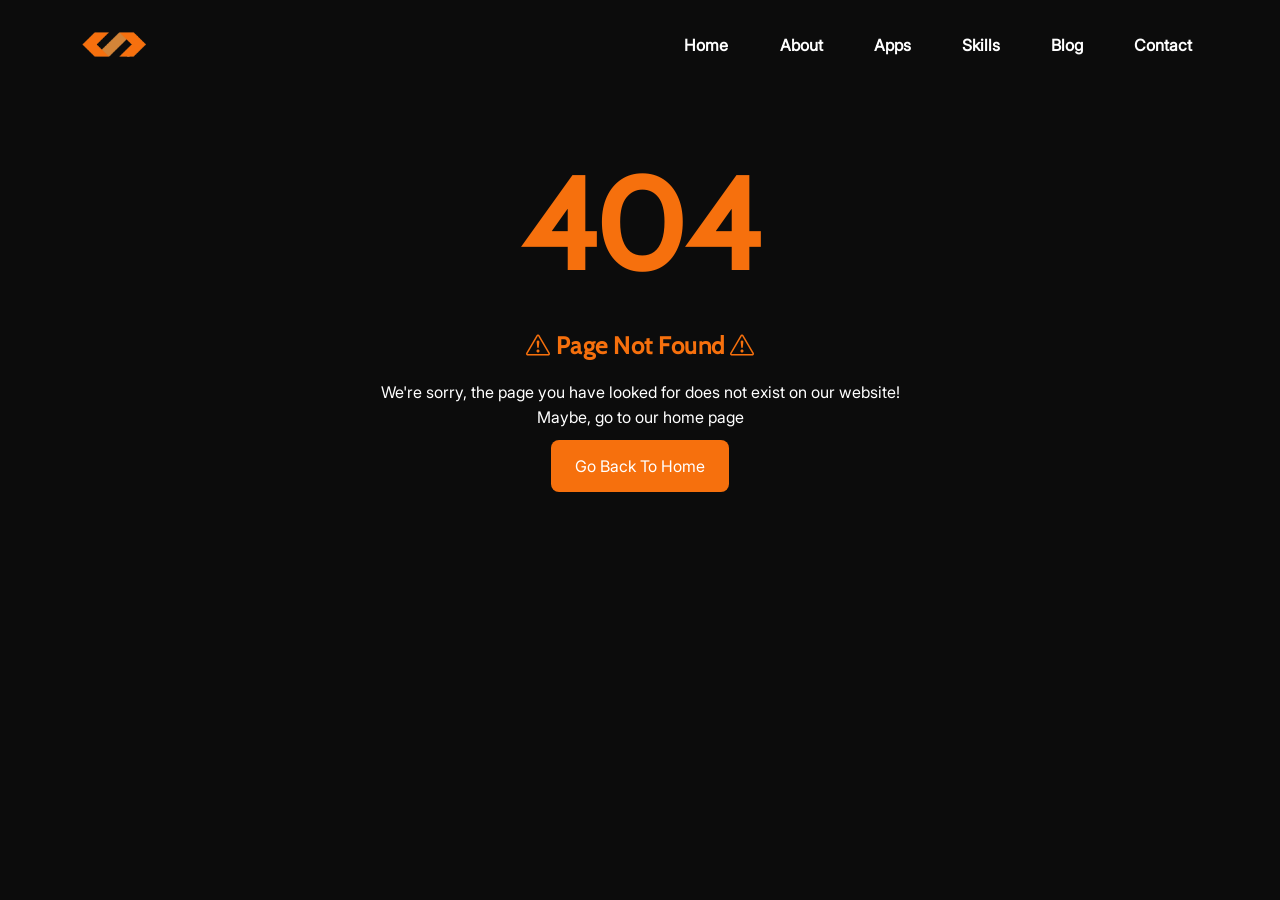
==== index.html @ f249509a "deploy: ed178d39379e1ae317c913bc2fb0a896e4c68f86" ====
<!doctype html>
<html lang="en" dir="ltr">
  <head>
    <meta charset="UTF-8">
    <meta name="keywords" content="Abdul Muhaimin Salay Kanton Portfolio Website, Salay Abdul Muhaimin Kanton, Kanton, Salay, Abdul Muhaimin" />
    <meta name="description" content="Explore Salay Abdul Muhaimin Kanton's creative journey through the portfolio showcasing innovative projects." />
    <meta name="viewport" content="width=device-width, initial-scale=1.0" />
    <meta name="author" content="Salay Abdul Muhaimin Kanton">

    <meta http-equiv="Cross-Origin-Opener-Policy" content="same-origin" /> 
    <meta http-equiv="Cross-Origin-Embedder-Policy" content="require-corp" />

    <meta property="og:title" content="Salay Muhaimin Abdul Kanton | Portfolio" />
    <meta property="og:description" content="Explore Salay Abdul Muhaimin Kanton's creative journey through the portfolio showcasing innovative projects." />
    <meta property="og:image" content="https://muhaiminsalay.netlify.app/logocard.png" />
    <meta property="og:url" content="https://muhaiminsalay.netlify.app/" />
    <meta property="og:type" content="website" />

    <meta name="twitter:card" content="https://muhaiminsalay.netlify.app/logocard.png">
    <meta name="twitter:title" content="Salay Muhaimin Abdul Kanton | Portfolio">
    <meta name="twitter:description" content="Explore Salay Abdul Muhaimin Kanton's creative journey through the portfolio showcasing innovative projects.">
    <meta name="twitter:image" content="https://muhaiminsalay.netlify.app/logocard.png">

    <link rel="shortcut icon" type="image/webp" href="/logo.webp" />
    <title>Salay Muhaimin Abdul Kanton | Portfolio</title>
    <script type="module" crossorigin src="/assets/index-b070e12e.js"></script>
    <link rel="stylesheet" href="/assets/index-638eb48c.css">
  </head>
  <body>
    <div id="root"></div>
    <noscript>You need to enable JavaScript to run this app.</noscript>
    
  </body>
</html>
---- assets/index-638eb48c.css ----
@charset "UTF-8";/*!
* Bootstrap Icons v1.13.1 (https://icons.getbootstrap.com/)
* Copyright 2019-2024 The Bootstrap Authors
* Licensed under MIT (https://github.com/twbs/icons/blob/main/LICENSE)
*/@font-face{font-display:block;font-family:bootstrap-icons;src:url(/assets/bootstrap-icons-6c757103.woff2?e34853135f9e39acf64315236852cd5a) format("woff2"),url(/assets/bootstrap-icons-f55513b7.woff?e34853135f9e39acf64315236852cd5a) format("woff")}.bi:before,[class*=" bi-"]:before,[class^=bi-]:before{display:inline-block;font-family:bootstrap-icons!important;font-style:normal;font-weight:400!important;font-variant:normal;text-transform:none;line-height:1;vertical-align:-.125em;-webkit-font-smoothing:antialiased;-moz-osx-font-smoothing:grayscale}.bi-123:before{content:""}.bi-alarm-fill:before{content:""}.bi-alarm:before{content:""}.bi-align-bottom:before{content:""}.bi-align-center:before{content:""}.bi-align-end:before{content:""}.bi-align-middle:before{content:""}.bi-align-start:before{content:""}.bi-align-top:before{content:""}.bi-alt:before{content:""}.bi-app-indicator:before{content:""}.bi-app:before{content:""}.bi-archive-fill:before{content:""}.bi-archive:before{content:""}.bi-arrow-90deg-down:before{content:""}.bi-arrow-90deg-left:before{content:""}.bi-arrow-90deg-right:before{content:""}.bi-arrow-90deg-up:before{content:""}.bi-arrow-bar-down:before{content:""}.bi-arrow-bar-left:before{content:""}.bi-arrow-bar-right:before{content:""}.bi-arrow-bar-up:before{content:""}.bi-arrow-clockwise:before{content:""}.bi-arrow-counterclockwise:before{content:""}.bi-arrow-down-circle-fill:before{content:""}.bi-arrow-down-circle:before{content:""}.bi-arrow-down-left-circle-fill:before{content:""}.bi-arrow-down-left-circle:before{content:""}.bi-arrow-down-left-square-fill:before{content:""}.bi-arrow-down-left-square:before{content:""}.bi-arrow-down-left:before{content:""}.bi-arrow-down-right-circle-fill:before{content:""}.bi-arrow-down-right-circle:before{content:""}.bi-arrow-down-right-square-fill:before{content:""}.bi-arrow-down-right-square:before{content:""}.bi-arrow-down-right:before{content:""}.bi-arrow-down-short:before{content:""}.bi-arrow-down-square-fill:before{content:""}.bi-arrow-down-square:before{content:""}.bi-arrow-down-up:before{content:""}.bi-arrow-down:before{content:""}.bi-arrow-left-circle-fill:before{content:""}.bi-arrow-left-circle:before{content:""}.bi-arrow-left-right:before{content:""}.bi-arrow-left-short:before{content:""}.bi-arrow-left-square-fill:before{content:""}.bi-arrow-left-square:before{content:""}.bi-arrow-left:before{content:""}.bi-arrow-repeat:before{content:""}.bi-arrow-return-left:before{content:""}.bi-arrow-return-right:before{content:""}.bi-arrow-right-circle-fill:before{content:""}.bi-arrow-right-circle:before{content:""}.bi-arrow-right-short:before{content:""}.bi-arrow-right-square-fill:before{content:""}.bi-arrow-right-square:before{content:""}.bi-arrow-right:before{content:""}.bi-arrow-up-circle-fill:before{content:""}.bi-arrow-up-circle:before{content:""}.bi-arrow-up-left-circle-fill:before{content:""}.bi-arrow-up-left-circle:before{content:""}.bi-arrow-up-left-square-fill:before{content:""}.bi-arrow-up-left-square:before{content:""}.bi-arrow-up-left:before{content:""}.bi-arrow-up-right-circle-fill:before{content:""}.bi-arrow-up-right-circle:before{content:""}.bi-arrow-up-right-square-fill:before{content:""}.bi-arrow-up-right-square:before{content:""}.bi-arrow-up-right:before{content:""}.bi-arrow-up-short:before{content:""}.bi-arrow-up-square-fill:before{content:""}.bi-arrow-up-square:before{content:""}.bi-arrow-up:before{content:""}.bi-arrows-angle-contract:before{content:""}.bi-arrows-angle-expand:before{content:""}.bi-arrows-collapse:before{content:""}.bi-arrows-expand:before{content:""}.bi-arrows-fullscreen:before{content:""}.bi-arrows-move:before{content:""}.bi-aspect-ratio-fill:before{content:""}.bi-aspect-ratio:before{content:""}.bi-asterisk:before{content:""}.bi-at:before{content:""}.bi-award-fill:before{content:""}.bi-award:before{content:""}.bi-back:before{content:""}.bi-backspace-fill:before{content:""}.bi-backspace-reverse-fill:before{content:""}.bi-backspace-reverse:before{content:""}.bi-backspace:before{content:""}.bi-badge-3d-fill:before{content:""}.bi-badge-3d:before{content:""}.bi-badge-4k-fill:before{content:""}.bi-badge-4k:before{content:""}.bi-badge-8k-fill:before{content:""}.bi-badge-8k:before{content:""}.bi-badge-ad-fill:before{content:""}.bi-badge-ad:before{content:""}.bi-badge-ar-fill:before{content:""}.bi-badge-ar:before{content:""}.bi-badge-cc-fill:before{content:""}.bi-badge-cc:before{content:""}.bi-badge-hd-fill:before{content:""}.bi-badge-hd:before{content:""}.bi-badge-tm-fill:before{content:""}.bi-badge-tm:before{content:""}.bi-badge-vo-fill:before{content:""}.bi-badge-vo:before{content:""}.bi-badge-vr-fill:before{content:""}.bi-badge-vr:before{content:""}.bi-badge-wc-fill:before{content:""}.bi-badge-wc:before{content:""}.bi-bag-check-fill:before{content:""}.bi-bag-check:before{content:""}.bi-bag-dash-fill:before{content:""}.bi-bag-dash:before{content:""}.bi-bag-fill:before{content:""}.bi-bag-plus-fill:before{content:""}.bi-bag-plus:before{content:""}.bi-bag-x-fill:before{content:""}.bi-bag-x:before{content:""}.bi-bag:before{content:""}.bi-bar-chart-fill:before{content:""}.bi-bar-chart-line-fill:before{content:""}.bi-bar-chart-line:before{content:""}.bi-bar-chart-steps:before{content:""}.bi-bar-chart:before{content:""}.bi-basket-fill:before{content:""}.bi-basket:before{content:""}.bi-basket2-fill:before{content:""}.bi-basket2:before{content:""}.bi-basket3-fill:before{content:""}.bi-basket3:before{content:""}.bi-battery-charging:before{content:""}.bi-battery-full:before{content:""}.bi-battery-half:before{content:""}.bi-battery:before{content:""}.bi-bell-fill:before{content:""}.bi-bell:before{content:""}.bi-bezier:before{content:""}.bi-bezier2:before{content:""}.bi-bicycle:before{content:""}.bi-binoculars-fill:before{content:""}.bi-binoculars:before{content:""}.bi-blockquote-left:before{content:""}.bi-blockquote-right:before{content:""}.bi-book-fill:before{content:""}.bi-book-half:before{content:""}.bi-book:before{content:""}.bi-bookmark-check-fill:before{content:""}.bi-bookmark-check:before{content:""}.bi-bookmark-dash-fill:before{content:""}.bi-bookmark-dash:before{content:""}.bi-bookmark-fill:before{content:""}.bi-bookmark-heart-fill:before{content:""}.bi-bookmark-heart:before{content:""}.bi-bookmark-plus-fill:before{content:""}.bi-bookmark-plus:before{content:""}.bi-bookmark-star-fill:before{content:""}.bi-bookmark-star:before{content:""}.bi-bookmark-x-fill:before{content:""}.bi-bookmark-x:before{content:""}.bi-bookmark:before{content:""}.bi-bookmarks-fill:before{content:""}.bi-bookmarks:before{content:""}.bi-bookshelf:before{content:""}.bi-bootstrap-fill:before{content:""}.bi-bootstrap-reboot:before{content:""}.bi-bootstrap:before{content:""}.bi-border-all:before{content:""}.bi-border-bottom:before{content:""}.bi-border-center:before{content:""}.bi-border-inner:before{content:""}.bi-border-left:before{content:""}.bi-border-middle:before{content:""}.bi-border-outer:before{content:""}.bi-border-right:before{content:""}.bi-border-style:before{content:""}.bi-border-top:before{content:""}.bi-border-width:before{content:""}.bi-border:before{content:""}.bi-bounding-box-circles:before{content:""}.bi-bounding-box:before{content:""}.bi-box-arrow-down-left:before{content:""}.bi-box-arrow-down-right:before{content:""}.bi-box-arrow-down:before{content:""}.bi-box-arrow-in-down-left:before{content:""}.bi-box-arrow-in-down-right:before{content:""}.bi-box-arrow-in-down:before{content:""}.bi-box-arrow-in-left:before{content:""}.bi-box-arrow-in-right:before{content:""}.bi-box-arrow-in-up-left:before{content:""}.bi-box-arrow-in-up-right:before{content:""}.bi-box-arrow-in-up:before{content:""}.bi-box-arrow-left:before{content:""}.bi-box-arrow-right:before{content:""}.bi-box-arrow-up-left:before{content:""}.bi-box-arrow-up-right:before{content:""}.bi-box-arrow-up:before{content:""}.bi-box-seam:before{content:""}.bi-box:before{content:""}.bi-braces:before{content:""}.bi-bricks:before{content:""}.bi-briefcase-fill:before{content:""}.bi-briefcase:before{content:""}.bi-brightness-alt-high-fill:before{content:""}.bi-brightness-alt-high:before{content:""}.bi-brightness-alt-low-fill:before{content:""}.bi-brightness-alt-low:before{content:""}.bi-brightness-high-fill:before{content:""}.bi-brightness-high:before{content:""}.bi-brightness-low-fill:before{content:""}.bi-brightness-low:before{content:""}.bi-broadcast-pin:before{content:""}.bi-broadcast:before{content:""}.bi-brush-fill:before{content:""}.bi-brush:before{content:""}.bi-bucket-fill:before{content:""}.bi-bucket:before{content:""}.bi-bug-fill:before{content:""}.bi-bug:before{content:""}.bi-building:before{content:""}.bi-bullseye:before{content:""}.bi-calculator-fill:before{content:""}.bi-calculator:before{content:""}.bi-calendar-check-fill:before{content:""}.bi-calendar-check:before{content:""}.bi-calendar-date-fill:before{content:""}.bi-calendar-date:before{content:""}.bi-calendar-day-fill:before{content:""}.bi-calendar-day:before{content:""}.bi-calendar-event-fill:before{content:""}.bi-calendar-event:before{content:""}.bi-calendar-fill:before{content:""}.bi-calendar-minus-fill:before{content:""}.bi-calendar-minus:before{content:""}.bi-calendar-month-fill:before{content:""}.bi-calendar-month:before{content:""}.bi-calendar-plus-fill:before{content:""}.bi-calendar-plus:before{content:""}.bi-calendar-range-fill:before{content:""}.bi-calendar-range:before{content:""}.bi-calendar-week-fill:before{content:""}.bi-calendar-week:before{content:""}.bi-calendar-x-fill:before{content:""}.bi-calendar-x:before{content:""}.bi-calendar:before{content:""}.bi-calendar2-check-fill:before{content:""}.bi-calendar2-check:before{content:""}.bi-calendar2-date-fill:before{content:""}.bi-calendar2-date:before{content:""}.bi-calendar2-day-fill:before{content:""}.bi-calendar2-day:before{content:""}.bi-calendar2-event-fill:before{content:""}.bi-calendar2-event:before{content:""}.bi-calendar2-fill:before{content:""}.bi-calendar2-minus-fill:before{content:""}.bi-calendar2-minus:before{content:""}.bi-calendar2-month-fill:before{content:""}.bi-calendar2-month:before{content:""}.bi-calendar2-plus-fill:before{content:""}.bi-calendar2-plus:before{content:""}.bi-calendar2-range-fill:before{content:""}.bi-calendar2-range:before{content:""}.bi-calendar2-week-fill:before{content:""}.bi-calendar2-week:before{content:""}.bi-calendar2-x-fill:before{content:""}.bi-calendar2-x:before{content:""}.bi-calendar2:before{content:""}.bi-calendar3-event-fill:before{content:""}.bi-calendar3-event:before{content:""}.bi-calendar3-fill:before{content:""}.bi-calendar3-range-fill:before{content:""}.bi-calendar3-range:before{content:""}.bi-calendar3-week-fill:before{content:""}.bi-calendar3-week:before{content:""}.bi-calendar3:before{content:""}.bi-calendar4-event:before{content:""}.bi-calendar4-range:before{content:""}.bi-calendar4-week:before{content:""}.bi-calendar4:before{content:""}.bi-camera-fill:before{content:""}.bi-camera-reels-fill:before{content:""}.bi-camera-reels:before{content:""}.bi-camera-video-fill:before{content:""}.bi-camera-video-off-fill:before{content:""}.bi-camera-video-off:before{content:""}.bi-camera-video:before{content:""}.bi-camera:before{content:""}.bi-camera2:before{content:""}.bi-capslock-fill:before{content:""}.bi-capslock:before{content:""}.bi-card-checklist:before{content:""}.bi-card-heading:before{content:""}.bi-card-image:before{content:""}.bi-card-list:before{content:""}.bi-card-text:before{content:""}.bi-caret-down-fill:before{content:""}.bi-caret-down-square-fill:before{content:""}.bi-caret-down-square:before{content:""}.bi-caret-down:before{content:""}.bi-caret-left-fill:before{content:""}.bi-caret-left-square-fill:before{content:""}.bi-caret-left-square:before{content:""}.bi-caret-left:before{content:""}.bi-caret-right-fill:before{content:""}.bi-caret-right-square-fill:before{content:""}.bi-caret-right-square:before{content:""}.bi-caret-right:before{content:""}.bi-caret-up-fill:before{content:""}.bi-caret-up-square-fill:before{content:""}.bi-caret-up-square:before{content:""}.bi-caret-up:before{content:""}.bi-cart-check-fill:before{content:""}.bi-cart-check:before{content:""}.bi-cart-dash-fill:before{content:""}.bi-cart-dash:before{content:""}.bi-cart-fill:before{content:""}.bi-cart-plus-fill:before{content:""}.bi-cart-plus:before{content:""}.bi-cart-x-fill:before{content:""}.bi-cart-x:before{content:""}.bi-cart:before{content:""}.bi-cart2:before{content:""}.bi-cart3:before{content:""}.bi-cart4:before{content:""}.bi-cash-stack:before{content:""}.bi-cash:before{content:""}.bi-cast:before{content:""}.bi-chat-dots-fill:before{content:""}.bi-chat-dots:before{content:""}.bi-chat-fill:before{content:""}.bi-chat-left-dots-fill:before{content:""}.bi-chat-left-dots:before{content:""}.bi-chat-left-fill:before{content:""}.bi-chat-left-quote-fill:before{content:""}.bi-chat-left-quote:before{content:""}.bi-chat-left-text-fill:before{content:""}.bi-chat-left-text:before{content:""}.bi-chat-left:before{content:""}.bi-chat-quote-fill:before{content:""}.bi-chat-quote:before{content:""}.bi-chat-right-dots-fill:before{content:""}.bi-chat-right-dots:before{content:""}.bi-chat-right-fill:before{content:""}.bi-chat-right-quote-fill:before{content:""}.bi-chat-right-quote:before{content:""}.bi-chat-right-text-fill:before{content:""}.bi-chat-right-text:before{content:""}.bi-chat-right:before{content:""}.bi-chat-square-dots-fill:before{content:""}.bi-chat-square-dots:before{content:""}.bi-chat-square-fill:before{content:""}.bi-chat-square-quote-fill:before{content:""}.bi-chat-square-quote:before{content:""}.bi-chat-square-text-fill:before{content:""}.bi-chat-square-text:before{content:""}.bi-chat-square:before{content:""}.bi-chat-text-fill:before{content:""}.bi-chat-text:before{content:""}.bi-chat:before{content:""}.bi-check-all:before{content:""}.bi-check-circle-fill:before{content:""}.bi-check-circle:before{content:""}.bi-check-square-fill:before{content:""}.bi-check-square:before{content:""}.bi-check:before{content:""}.bi-check2-all:before{content:""}.bi-check2-circle:before{content:""}.bi-check2-square:before{content:""}.bi-check2:before{content:""}.bi-chevron-bar-contract:before{content:""}.bi-chevron-bar-down:before{content:""}.bi-chevron-bar-expand:before{content:""}.bi-chevron-bar-left:before{content:""}.bi-chevron-bar-right:before{content:""}.bi-chevron-bar-up:before{content:""}.bi-chevron-compact-down:before{content:""}.bi-chevron-compact-left:before{content:""}.bi-chevron-compact-right:before{content:""}.bi-chevron-compact-up:before{content:""}.bi-chevron-contract:before{content:""}.bi-chevron-double-down:before{content:""}.bi-chevron-double-left:before{content:""}.bi-chevron-double-right:before{content:""}.bi-chevron-double-up:before{content:""}.bi-chevron-down:before{content:""}.bi-chevron-expand:before{content:""}.bi-chevron-left:before{content:""}.bi-chevron-right:before{content:""}.bi-chevron-up:before{content:""}.bi-circle-fill:before{content:""}.bi-circle-half:before{content:""}.bi-circle-square:before{content:""}.bi-circle:before{content:""}.bi-clipboard-check:before{content:""}.bi-clipboard-data:before{content:""}.bi-clipboard-minus:before{content:""}.bi-clipboard-plus:before{content:""}.bi-clipboard-x:before{content:""}.bi-clipboard:before{content:""}.bi-clock-fill:before{content:""}.bi-clock-history:before{content:""}.bi-clock:before{content:""}.bi-cloud-arrow-down-fill:before{content:""}.bi-cloud-arrow-down:before{content:""}.bi-cloud-arrow-up-fill:before{content:""}.bi-cloud-arrow-up:before{content:""}.bi-cloud-check-fill:before{content:""}.bi-cloud-check:before{content:""}.bi-cloud-download-fill:before{content:""}.bi-cloud-download:before{content:""}.bi-cloud-drizzle-fill:before{content:""}.bi-cloud-drizzle:before{content:""}.bi-cloud-fill:before{content:""}.bi-cloud-fog-fill:before{content:""}.bi-cloud-fog:before{content:""}.bi-cloud-fog2-fill:before{content:""}.bi-cloud-fog2:before{content:""}.bi-cloud-hail-fill:before{content:""}.bi-cloud-hail:before{content:""}.bi-cloud-haze-fill:before{content:""}.bi-cloud-haze:before{content:""}.bi-cloud-haze2-fill:before{content:""}.bi-cloud-lightning-fill:before{content:""}.bi-cloud-lightning-rain-fill:before{content:""}.bi-cloud-lightning-rain:before{content:""}.bi-cloud-lightning:before{content:""}.bi-cloud-minus-fill:before{content:""}.bi-cloud-minus:before{content:""}.bi-cloud-moon-fill:before{content:""}.bi-cloud-moon:before{content:""}.bi-cloud-plus-fill:before{content:""}.bi-cloud-plus:before{content:""}.bi-cloud-rain-fill:before{content:""}.bi-cloud-rain-heavy-fill:before{content:""}.bi-cloud-rain-heavy:before{content:""}.bi-cloud-rain:before{content:""}.bi-cloud-slash-fill:before{content:""}.bi-cloud-slash:before{content:""}.bi-cloud-sleet-fill:before{content:""}.bi-cloud-sleet:before{content:""}.bi-cloud-snow-fill:before{content:""}.bi-cloud-snow:before{content:""}.bi-cloud-sun-fill:before{content:""}.bi-cloud-sun:before{content:""}.bi-cloud-upload-fill:before{content:""}.bi-cloud-upload:before{content:""}.bi-cloud:before{content:""}.bi-clouds-fill:before{content:""}.bi-clouds:before{content:""}.bi-cloudy-fill:before{content:""}.bi-cloudy:before{content:""}.bi-code-slash:before{content:""}.bi-code-square:before{content:""}.bi-code:before{content:""}.bi-collection-fill:before{content:""}.bi-collection-play-fill:before{content:""}.bi-collection-play:before{content:""}.bi-collection:before{content:""}.bi-columns-gap:before{content:""}.bi-columns:before{content:""}.bi-command:before{content:""}.bi-compass-fill:before{content:""}.bi-compass:before{content:""}.bi-cone-striped:before{content:""}.bi-cone:before{content:""}.bi-controller:before{content:""}.bi-cpu-fill:before{content:""}.bi-cpu:before{content:""}.bi-credit-card-2-back-fill:before{content:""}.bi-credit-card-2-back:before{content:""}.bi-credit-card-2-front-fill:before{content:""}.bi-credit-card-2-front:before{content:""}.bi-credit-card-fill:before{content:""}.bi-credit-card:before{content:""}.bi-crop:before{content:""}.bi-cup-fill:before{content:""}.bi-cup-straw:before{content:""}.bi-cup:before{content:""}.bi-cursor-fill:before{content:""}.bi-cursor-text:before{content:""}.bi-cursor:before{content:""}.bi-dash-circle-dotted:before{content:""}.bi-dash-circle-fill:before{content:""}.bi-dash-circle:before{content:""}.bi-dash-square-dotted:before{content:""}.bi-dash-square-fill:before{content:""}.bi-dash-square:before{content:""}.bi-dash:before{content:""}.bi-diagram-2-fill:before{content:""}.bi-diagram-2:before{content:""}.bi-diagram-3-fill:before{content:""}.bi-diagram-3:before{content:""}.bi-diamond-fill:before{content:""}.bi-diamond-half:before{content:""}.bi-diamond:before{content:""}.bi-dice-1-fill:before{content:""}.bi-dice-1:before{content:""}.bi-dice-2-fill:before{content:""}.bi-dice-2:before{content:""}.bi-dice-3-fill:before{content:""}.bi-dice-3:before{content:""}.bi-dice-4-fill:before{content:""}.bi-dice-4:before{content:""}.bi-dice-5-fill:before{content:""}.bi-dice-5:before{content:""}.bi-dice-6-fill:before{content:""}.bi-dice-6:before{content:""}.bi-disc-fill:before{content:""}.bi-disc:before{content:""}.bi-discord:before{content:""}.bi-display-fill:before{content:""}.bi-display:before{content:""}.bi-distribute-horizontal:before{content:""}.bi-distribute-vertical:before{content:""}.bi-door-closed-fill:before{content:""}.bi-door-closed:before{content:""}.bi-door-open-fill:before{content:""}.bi-door-open:before{content:""}.bi-dot:before{content:""}.bi-download:before{content:""}.bi-droplet-fill:before{content:""}.bi-droplet-half:before{content:""}.bi-droplet:before{content:""}.bi-earbuds:before{content:""}.bi-easel-fill:before{content:""}.bi-easel:before{content:""}.bi-egg-fill:before{content:""}.bi-egg-fried:before{content:""}.bi-egg:before{content:""}.bi-eject-fill:before{content:""}.bi-eject:before{content:""}.bi-emoji-angry-fill:before{content:""}.bi-emoji-angry:before{content:""}.bi-emoji-dizzy-fill:before{content:""}.bi-emoji-dizzy:before{content:""}.bi-emoji-expressionless-fill:before{content:""}.bi-emoji-expressionless:before{content:""}.bi-emoji-frown-fill:before{content:""}.bi-emoji-frown:before{content:""}.bi-emoji-heart-eyes-fill:before{content:""}.bi-emoji-heart-eyes:before{content:""}.bi-emoji-laughing-fill:before{content:""}.bi-emoji-laughing:before{content:""}.bi-emoji-neutral-fill:before{content:""}.bi-emoji-neutral:before{content:""}.bi-emoji-smile-fill:before{content:""}.bi-emoji-smile-upside-down-fill:before{content:""}.bi-emoji-smile-upside-down:before{content:""}.bi-emoji-smile:before{content:""}.bi-emoji-sunglasses-fill:before{content:""}.bi-emoji-sunglasses:before{content:""}.bi-emoji-wink-fill:before{content:""}.bi-emoji-wink:before{content:""}.bi-envelope-fill:before{content:""}.bi-envelope-open-fill:before{content:""}.bi-envelope-open:before{content:""}.bi-envelope:before{content:""}.bi-eraser-fill:before{content:""}.bi-eraser:before{content:""}.bi-exclamation-circle-fill:before{content:""}.bi-exclamation-circle:before{content:""}.bi-exclamation-diamond-fill:before{content:""}.bi-exclamation-diamond:before{content:""}.bi-exclamation-octagon-fill:before{content:""}.bi-exclamation-octagon:before{content:""}.bi-exclamation-square-fill:before{content:""}.bi-exclamation-square:before{content:""}.bi-exclamation-triangle-fill:before{content:""}.bi-exclamation-triangle:before{content:""}.bi-exclamation:before{content:""}.bi-exclude:before{content:""}.bi-eye-fill:before{content:""}.bi-eye-slash-fill:before{content:""}.bi-eye-slash:before{content:""}.bi-eye:before{content:""}.bi-eyedropper:before{content:""}.bi-eyeglasses:before{content:""}.bi-facebook:before{content:""}.bi-file-arrow-down-fill:before{content:""}.bi-file-arrow-down:before{content:""}.bi-file-arrow-up-fill:before{content:""}.bi-file-arrow-up:before{content:""}.bi-file-bar-graph-fill:before{content:""}.bi-file-bar-graph:before{content:""}.bi-file-binary-fill:before{content:""}.bi-file-binary:before{content:""}.bi-file-break-fill:before{content:""}.bi-file-break:before{content:""}.bi-file-check-fill:before{content:""}.bi-file-check:before{content:""}.bi-file-code-fill:before{content:""}.bi-file-code:before{content:""}.bi-file-diff-fill:before{content:""}.bi-file-diff:before{content:""}.bi-file-earmark-arrow-down-fill:before{content:""}.bi-file-earmark-arrow-down:before{content:""}.bi-file-earmark-arrow-up-fill:before{content:""}.bi-file-earmark-arrow-up:before{content:""}.bi-file-earmark-bar-graph-fill:before{content:""}.bi-file-earmark-bar-graph:before{content:""}.bi-file-earmark-binary-fill:before{content:""}.bi-file-earmark-binary:before{content:""}.bi-file-earmark-break-fill:before{content:""}.bi-file-earmark-break:before{content:""}.bi-file-earmark-check-fill:before{content:""}.bi-file-earmark-check:before{content:""}.bi-file-earmark-code-fill:before{content:""}.bi-file-earmark-code:before{content:""}.bi-file-earmark-diff-fill:before{content:""}.bi-file-earmark-diff:before{content:""}.bi-file-earmark-easel-fill:before{content:""}.bi-file-earmark-easel:before{content:""}.bi-file-earmark-excel-fill:before{content:""}.bi-file-earmark-excel:before{content:""}.bi-file-earmark-fill:before{content:""}.bi-file-earmark-font-fill:before{content:""}.bi-file-earmark-font:before{content:""}.bi-file-earmark-image-fill:before{content:""}.bi-file-earmark-image:before{content:""}.bi-file-earmark-lock-fill:before{content:""}.bi-file-earmark-lock:before{content:""}.bi-file-earmark-lock2-fill:before{content:""}.bi-file-earmark-lock2:before{content:""}.bi-file-earmark-medical-fill:before{content:""}.bi-file-earmark-medical:before{content:""}.bi-file-earmark-minus-fill:before{content:""}.bi-file-earmark-minus:before{content:""}.bi-file-earmark-music-fill:before{content:""}.bi-file-earmark-music:before{content:""}.bi-file-earmark-person-fill:before{content:""}.bi-file-earmark-person:before{content:""}.bi-file-earmark-play-fill:before{content:""}.bi-file-earmark-play:before{content:""}.bi-file-earmark-plus-fill:before{content:""}.bi-file-earmark-plus:before{content:""}.bi-file-earmark-post-fill:before{content:""}.bi-file-earmark-post:before{content:""}.bi-file-earmark-ppt-fill:before{content:""}.bi-file-earmark-ppt:before{content:""}.bi-file-earmark-richtext-fill:before{content:""}.bi-file-earmark-richtext:before{content:""}.bi-file-earmark-ruled-fill:before{content:""}.bi-file-earmark-ruled:before{content:""}.bi-file-earmark-slides-fill:before{content:""}.bi-file-earmark-slides:before{content:""}.bi-file-earmark-spreadsheet-fill:before{content:""}.bi-file-earmark-spreadsheet:before{content:""}.bi-file-earmark-text-fill:before{content:""}.bi-file-earmark-text:before{content:""}.bi-file-earmark-word-fill:before{content:""}.bi-file-earmark-word:before{content:""}.bi-file-earmark-x-fill:before{content:""}.bi-file-earmark-x:before{content:""}.bi-file-earmark-zip-fill:before{content:""}.bi-file-earmark-zip:before{content:""}.bi-file-earmark:before{content:""}.bi-file-easel-fill:before{content:""}.bi-file-easel:before{content:""}.bi-file-excel-fill:before{content:""}.bi-file-excel:before{content:""}.bi-file-fill:before{content:""}.bi-file-font-fill:before{content:""}.bi-file-font:before{content:""}.bi-file-image-fill:before{content:""}.bi-file-image:before{content:""}.bi-file-lock-fill:before{content:""}.bi-file-lock:before{content:""}.bi-file-lock2-fill:before{content:""}.bi-file-lock2:before{content:""}.bi-file-medical-fill:before{content:""}.bi-file-medical:before{content:""}.bi-file-minus-fill:before{content:""}.bi-file-minus:before{content:""}.bi-file-music-fill:before{content:""}.bi-file-music:before{content:""}.bi-file-person-fill:before{content:""}.bi-file-person:before{content:""}.bi-file-play-fill:before{content:""}.bi-file-play:before{content:""}.bi-file-plus-fill:before{content:""}.bi-file-plus:before{content:""}.bi-file-post-fill:before{content:""}.bi-file-post:before{content:""}.bi-file-ppt-fill:before{content:""}.bi-file-ppt:before{content:""}.bi-file-richtext-fill:before{content:""}.bi-file-richtext:before{content:""}.bi-file-ruled-fill:before{content:""}.bi-file-ruled:before{content:""}.bi-file-slides-fill:before{content:""}.bi-file-slides:before{content:""}.bi-file-spreadsheet-fill:before{content:""}.bi-file-spreadsheet:before{content:""}.bi-file-text-fill:before{content:""}.bi-file-text:before{content:""}.bi-file-word-fill:before{content:""}.bi-file-word:before{content:""}.bi-file-x-fill:before{content:""}.bi-file-x:before{content:""}.bi-file-zip-fill:before{content:""}.bi-file-zip:before{content:""}.bi-file:before{content:""}.bi-files-alt:before{content:""}.bi-files:before{content:""}.bi-film:before{content:""}.bi-filter-circle-fill:before{content:""}.bi-filter-circle:before{content:""}.bi-filter-left:before{content:""}.bi-filter-right:before{content:""}.bi-filter-square-fill:before{content:""}.bi-filter-square:before{content:""}.bi-filter:before{content:""}.bi-flag-fill:before{content:""}.bi-flag:before{content:""}.bi-flower1:before{content:""}.bi-flower2:before{content:""}.bi-flower3:before{content:""}.bi-folder-check:before{content:""}.bi-folder-fill:before{content:""}.bi-folder-minus:before{content:""}.bi-folder-plus:before{content:""}.bi-folder-symlink-fill:before{content:""}.bi-folder-symlink:before{content:""}.bi-folder-x:before{content:""}.bi-folder:before{content:""}.bi-folder2-open:before{content:""}.bi-folder2:before{content:""}.bi-fonts:before{content:""}.bi-forward-fill:before{content:""}.bi-forward:before{content:""}.bi-front:before{content:""}.bi-fullscreen-exit:before{content:""}.bi-fullscreen:before{content:""}.bi-funnel-fill:before{content:""}.bi-funnel:before{content:""}.bi-gear-fill:before{content:""}.bi-gear-wide-connected:before{content:""}.bi-gear-wide:before{content:""}.bi-gear:before{content:""}.bi-gem:before{content:""}.bi-geo-alt-fill:before{content:""}.bi-geo-alt:before{content:""}.bi-geo-fill:before{content:""}.bi-geo:before{content:""}.bi-gift-fill:before{content:""}.bi-gift:before{content:""}.bi-github:before{content:""}.bi-globe:before{content:""}.bi-globe2:before{content:""}.bi-google:before{content:""}.bi-graph-down:before{content:""}.bi-graph-up:before{content:""}.bi-grid-1x2-fill:before{content:""}.bi-grid-1x2:before{content:""}.bi-grid-3x2-gap-fill:before{content:""}.bi-grid-3x2-gap:before{content:""}.bi-grid-3x2:before{content:""}.bi-grid-3x3-gap-fill:before{content:""}.bi-grid-3x3-gap:before{content:""}.bi-grid-3x3:before{content:""}.bi-grid-fill:before{content:""}.bi-grid:before{content:""}.bi-grip-horizontal:before{content:""}.bi-grip-vertical:before{content:""}.bi-hammer:before{content:""}.bi-hand-index-fill:before{content:""}.bi-hand-index-thumb-fill:before{content:""}.bi-hand-index-thumb:before{content:""}.bi-hand-index:before{content:""}.bi-hand-thumbs-down-fill:before{content:""}.bi-hand-thumbs-down:before{content:""}.bi-hand-thumbs-up-fill:before{content:""}.bi-hand-thumbs-up:before{content:""}.bi-handbag-fill:before{content:""}.bi-handbag:before{content:""}.bi-hash:before{content:""}.bi-hdd-fill:before{content:""}.bi-hdd-network-fill:before{content:""}.bi-hdd-network:before{content:""}.bi-hdd-rack-fill:before{content:""}.bi-hdd-rack:before{content:""}.bi-hdd-stack-fill:before{content:""}.bi-hdd-stack:before{content:""}.bi-hdd:before{content:""}.bi-headphones:before{content:""}.bi-headset:before{content:""}.bi-heart-fill:before{content:""}.bi-heart-half:before{content:""}.bi-heart:before{content:""}.bi-heptagon-fill:before{content:""}.bi-heptagon-half:before{content:""}.bi-heptagon:before{content:""}.bi-hexagon-fill:before{content:""}.bi-hexagon-half:before{content:""}.bi-hexagon:before{content:""}.bi-hourglass-bottom:before{content:""}.bi-hourglass-split:before{content:""}.bi-hourglass-top:before{content:""}.bi-hourglass:before{content:""}.bi-house-door-fill:before{content:""}.bi-house-door:before{content:""}.bi-house-fill:before{content:""}.bi-house:before{content:""}.bi-hr:before{content:""}.bi-hurricane:before{content:""}.bi-image-alt:before{content:""}.bi-image-fill:before{content:""}.bi-image:before{content:""}.bi-images:before{content:""}.bi-inbox-fill:before{content:""}.bi-inbox:before{content:""}.bi-inboxes-fill:before{content:""}.bi-inboxes:before{content:""}.bi-info-circle-fill:before{content:""}.bi-info-circle:before{content:""}.bi-info-square-fill:before{content:""}.bi-info-square:before{content:""}.bi-info:before{content:""}.bi-input-cursor-text:before{content:""}.bi-input-cursor:before{content:""}.bi-instagram:before{content:""}.bi-intersect:before{content:""}.bi-journal-album:before{content:""}.bi-journal-arrow-down:before{content:""}.bi-journal-arrow-up:before{content:""}.bi-journal-bookmark-fill:before{content:""}.bi-journal-bookmark:before{content:""}.bi-journal-check:before{content:""}.bi-journal-code:before{content:""}.bi-journal-medical:before{content:""}.bi-journal-minus:before{content:""}.bi-journal-plus:before{content:""}.bi-journal-richtext:before{content:""}.bi-journal-text:before{content:""}.bi-journal-x:before{content:""}.bi-journal:before{content:""}.bi-journals:before{content:""}.bi-joystick:before{content:""}.bi-justify-left:before{content:""}.bi-justify-right:before{content:""}.bi-justify:before{content:""}.bi-kanban-fill:before{content:""}.bi-kanban:before{content:""}.bi-key-fill:before{content:""}.bi-key:before{content:""}.bi-keyboard-fill:before{content:""}.bi-keyboard:before{content:""}.bi-ladder:before{content:""}.bi-lamp-fill:before{content:""}.bi-lamp:before{content:""}.bi-laptop-fill:before{content:""}.bi-laptop:before{content:""}.bi-layer-backward:before{content:""}.bi-layer-forward:before{content:""}.bi-layers-fill:before{content:""}.bi-layers-half:before{content:""}.bi-layers:before{content:""}.bi-layout-sidebar-inset-reverse:before{content:""}.bi-layout-sidebar-inset:before{content:""}.bi-layout-sidebar-reverse:before{content:""}.bi-layout-sidebar:before{content:""}.bi-layout-split:before{content:""}.bi-layout-text-sidebar-reverse:before{content:""}.bi-layout-text-sidebar:before{content:""}.bi-layout-text-window-reverse:before{content:""}.bi-layout-text-window:before{content:""}.bi-layout-three-columns:before{content:""}.bi-layout-wtf:before{content:""}.bi-life-preserver:before{content:""}.bi-lightbulb-fill:before{content:""}.bi-lightbulb-off-fill:before{content:""}.bi-lightbulb-off:before{content:""}.bi-lightbulb:before{content:""}.bi-lightning-charge-fill:before{content:""}.bi-lightning-charge:before{content:""}.bi-lightning-fill:before{content:""}.bi-lightning:before{content:""}.bi-link-45deg:before{content:""}.bi-link:before{content:""}.bi-linkedin:before{content:""}.bi-list-check:before{content:""}.bi-list-nested:before{content:""}.bi-list-ol:before{content:""}.bi-list-stars:before{content:""}.bi-list-task:before{content:""}.bi-list-ul:before{content:""}.bi-list:before{content:""}.bi-lock-fill:before{content:""}.bi-lock:before{content:""}.bi-mailbox:before{content:""}.bi-mailbox2:before{content:""}.bi-map-fill:before{content:""}.bi-map:before{content:""}.bi-markdown-fill:before{content:""}.bi-markdown:before{content:""}.bi-mask:before{content:""}.bi-megaphone-fill:before{content:""}.bi-megaphone:before{content:""}.bi-menu-app-fill:before{content:""}.bi-menu-app:before{content:""}.bi-menu-button-fill:before{content:""}.bi-menu-button-wide-fill:before{content:""}.bi-menu-button-wide:before{content:""}.bi-menu-button:before{content:""}.bi-menu-down:before{content:""}.bi-menu-up:before{content:""}.bi-mic-fill:before{content:""}.bi-mic-mute-fill:before{content:""}.bi-mic-mute:before{content:""}.bi-mic:before{content:""}.bi-minecart-loaded:before{content:""}.bi-minecart:before{content:""}.bi-moisture:before{content:""}.bi-moon-fill:before{content:""}.bi-moon-stars-fill:before{content:""}.bi-moon-stars:before{content:""}.bi-moon:before{content:""}.bi-mouse-fill:before{content:""}.bi-mouse:before{content:""}.bi-mouse2-fill:before{content:""}.bi-mouse2:before{content:""}.bi-mouse3-fill:before{content:""}.bi-mouse3:before{content:""}.bi-music-note-beamed:before{content:""}.bi-music-note-list:before{content:""}.bi-music-note:before{content:""}.bi-music-player-fill:before{content:""}.bi-music-player:before{content:""}.bi-newspaper:before{content:""}.bi-node-minus-fill:before{content:""}.bi-node-minus:before{content:""}.bi-node-plus-fill:before{content:""}.bi-node-plus:before{content:""}.bi-nut-fill:before{content:""}.bi-nut:before{content:""}.bi-octagon-fill:before{content:""}.bi-octagon-half:before{content:""}.bi-octagon:before{content:""}.bi-option:before{content:""}.bi-outlet:before{content:""}.bi-paint-bucket:before{content:""}.bi-palette-fill:before{content:""}.bi-palette:before{content:""}.bi-palette2:before{content:""}.bi-paperclip:before{content:""}.bi-paragraph:before{content:""}.bi-patch-check-fill:before{content:""}.bi-patch-check:before{content:""}.bi-patch-exclamation-fill:before{content:""}.bi-patch-exclamation:before{content:""}.bi-patch-minus-fill:before{content:""}.bi-patch-minus:before{content:""}.bi-patch-plus-fill:before{content:""}.bi-patch-plus:before{content:""}.bi-patch-question-fill:before{content:""}.bi-patch-question:before{content:""}.bi-pause-btn-fill:before{content:""}.bi-pause-btn:before{content:""}.bi-pause-circle-fill:before{content:""}.bi-pause-circle:before{content:""}.bi-pause-fill:before{content:""}.bi-pause:before{content:""}.bi-peace-fill:before{content:""}.bi-peace:before{content:""}.bi-pen-fill:before{content:""}.bi-pen:before{content:""}.bi-pencil-fill:before{content:""}.bi-pencil-square:before{content:""}.bi-pencil:before{content:""}.bi-pentagon-fill:before{content:""}.bi-pentagon-half:before{content:""}.bi-pentagon:before{content:""}.bi-people-fill:before{content:""}.bi-people:before{content:""}.bi-percent:before{content:""}.bi-person-badge-fill:before{content:""}.bi-person-badge:before{content:""}.bi-person-bounding-box:before{content:""}.bi-person-check-fill:before{content:""}.bi-person-check:before{content:""}.bi-person-circle:before{content:""}.bi-person-dash-fill:before{content:""}.bi-person-dash:before{content:""}.bi-person-fill:before{content:""}.bi-person-lines-fill:before{content:""}.bi-person-plus-fill:before{content:""}.bi-person-plus:before{content:""}.bi-person-square:before{content:""}.bi-person-x-fill:before{content:""}.bi-person-x:before{content:""}.bi-person:before{content:""}.bi-phone-fill:before{content:""}.bi-phone-landscape-fill:before{content:""}.bi-phone-landscape:before{content:""}.bi-phone-vibrate-fill:before{content:""}.bi-phone-vibrate:before{content:""}.bi-phone:before{content:""}.bi-pie-chart-fill:before{content:""}.bi-pie-chart:before{content:""}.bi-pin-angle-fill:before{content:""}.bi-pin-angle:before{content:""}.bi-pin-fill:before{content:""}.bi-pin:before{content:""}.bi-pip-fill:before{content:""}.bi-pip:before{content:""}.bi-play-btn-fill:before{content:""}.bi-play-btn:before{content:""}.bi-play-circle-fill:before{content:""}.bi-play-circle:before{content:""}.bi-play-fill:before{content:""}.bi-play:before{content:""}.bi-plug-fill:before{content:""}.bi-plug:before{content:""}.bi-plus-circle-dotted:before{content:""}.bi-plus-circle-fill:before{content:""}.bi-plus-circle:before{content:""}.bi-plus-square-dotted:before{content:""}.bi-plus-square-fill:before{content:""}.bi-plus-square:before{content:""}.bi-plus:before{content:""}.bi-power:before{content:""}.bi-printer-fill:before{content:""}.bi-printer:before{content:""}.bi-puzzle-fill:before{content:""}.bi-puzzle:before{content:""}.bi-question-circle-fill:before{content:""}.bi-question-circle:before{content:""}.bi-question-diamond-fill:before{content:""}.bi-question-diamond:before{content:""}.bi-question-octagon-fill:before{content:""}.bi-question-octagon:before{content:""}.bi-question-square-fill:before{content:""}.bi-question-square:before{content:""}.bi-question:before{content:""}.bi-rainbow:before{content:""}.bi-receipt-cutoff:before{content:""}.bi-receipt:before{content:""}.bi-reception-0:before{content:""}.bi-reception-1:before{content:""}.bi-reception-2:before{content:""}.bi-reception-3:before{content:""}.bi-reception-4:before{content:""}.bi-record-btn-fill:before{content:""}.bi-record-btn:before{content:""}.bi-record-circle-fill:before{content:""}.bi-record-circle:before{content:""}.bi-record-fill:before{content:""}.bi-record:before{content:""}.bi-record2-fill:before{content:""}.bi-record2:before{content:""}.bi-reply-all-fill:before{content:""}.bi-reply-all:before{content:""}.bi-reply-fill:before{content:""}.bi-reply:before{content:""}.bi-rss-fill:before{content:""}.bi-rss:before{content:""}.bi-rulers:before{content:""}.bi-save-fill:before{content:""}.bi-save:before{content:""}.bi-save2-fill:before{content:""}.bi-save2:before{content:""}.bi-scissors:before{content:""}.bi-screwdriver:before{content:""}.bi-search:before{content:""}.bi-segmented-nav:before{content:""}.bi-server:before{content:""}.bi-share-fill:before{content:""}.bi-share:before{content:""}.bi-shield-check:before{content:""}.bi-shield-exclamation:before{content:""}.bi-shield-fill-check:before{content:""}.bi-shield-fill-exclamation:before{content:""}.bi-shield-fill-minus:before{content:""}.bi-shield-fill-plus:before{content:""}.bi-shield-fill-x:before{content:""}.bi-shield-fill:before{content:""}.bi-shield-lock-fill:before{content:""}.bi-shield-lock:before{content:""}.bi-shield-minus:before{content:""}.bi-shield-plus:before{content:""}.bi-shield-shaded:before{content:""}.bi-shield-slash-fill:before{content:""}.bi-shield-slash:before{content:""}.bi-shield-x:before{content:""}.bi-shield:before{content:""}.bi-shift-fill:before{content:""}.bi-shift:before{content:""}.bi-shop-window:before{content:""}.bi-shop:before{content:""}.bi-shuffle:before{content:""}.bi-signpost-2-fill:before{content:""}.bi-signpost-2:before{content:""}.bi-signpost-fill:before{content:""}.bi-signpost-split-fill:before{content:""}.bi-signpost-split:before{content:""}.bi-signpost:before{content:""}.bi-sim-fill:before{content:""}.bi-sim:before{content:""}.bi-skip-backward-btn-fill:before{content:""}.bi-skip-backward-btn:before{content:""}.bi-skip-backward-circle-fill:before{content:""}.bi-skip-backward-circle:before{content:""}.bi-skip-backward-fill:before{content:""}.bi-skip-backward:before{content:""}.bi-skip-end-btn-fill:before{content:""}.bi-skip-end-btn:before{content:""}.bi-skip-end-circle-fill:before{content:""}.bi-skip-end-circle:before{content:""}.bi-skip-end-fill:before{content:""}.bi-skip-end:before{content:""}.bi-skip-forward-btn-fill:before{content:""}.bi-skip-forward-btn:before{content:""}.bi-skip-forward-circle-fill:before{content:""}.bi-skip-forward-circle:before{content:""}.bi-skip-forward-fill:before{content:""}.bi-skip-forward:before{content:""}.bi-skip-start-btn-fill:before{content:""}.bi-skip-start-btn:before{content:""}.bi-skip-start-circle-fill:before{content:""}.bi-skip-start-circle:before{content:""}.bi-skip-start-fill:before{content:""}.bi-skip-start:before{content:""}.bi-slack:before{content:""}.bi-slash-circle-fill:before{content:""}.bi-slash-circle:before{content:""}.bi-slash-square-fill:before{content:""}.bi-slash-square:before{content:""}.bi-slash:before{content:""}.bi-sliders:before{content:""}.bi-smartwatch:before{content:""}.bi-snow:before{content:""}.bi-snow2:before{content:""}.bi-snow3:before{content:""}.bi-sort-alpha-down-alt:before{content:""}.bi-sort-alpha-down:before{content:""}.bi-sort-alpha-up-alt:before{content:""}.bi-sort-alpha-up:before{content:""}.bi-sort-down-alt:before{content:""}.bi-sort-down:before{content:""}.bi-sort-numeric-down-alt:before{content:""}.bi-sort-numeric-down:before{content:""}.bi-sort-numeric-up-alt:before{content:""}.bi-sort-numeric-up:before{content:""}.bi-sort-up-alt:before{content:""}.bi-sort-up:before{content:""}.bi-soundwave:before{content:""}.bi-speaker-fill:before{content:""}.bi-speaker:before{content:""}.bi-speedometer:before{content:""}.bi-speedometer2:before{content:""}.bi-spellcheck:before{content:""}.bi-square-fill:before{content:""}.bi-square-half:before{content:""}.bi-square:before{content:""}.bi-stack:before{content:""}.bi-star-fill:before{content:""}.bi-star-half:before{content:""}.bi-star:before{content:""}.bi-stars:before{content:""}.bi-stickies-fill:before{content:""}.bi-stickies:before{content:""}.bi-sticky-fill:before{content:""}.bi-sticky:before{content:""}.bi-stop-btn-fill:before{content:""}.bi-stop-btn:before{content:""}.bi-stop-circle-fill:before{content:""}.bi-stop-circle:before{content:""}.bi-stop-fill:before{content:""}.bi-stop:before{content:""}.bi-stoplights-fill:before{content:""}.bi-stoplights:before{content:""}.bi-stopwatch-fill:before{content:""}.bi-stopwatch:before{content:""}.bi-subtract:before{content:""}.bi-suit-club-fill:before{content:""}.bi-suit-club:before{content:""}.bi-suit-diamond-fill:before{content:""}.bi-suit-diamond:before{content:""}.bi-suit-heart-fill:before{content:""}.bi-suit-heart:before{content:""}.bi-suit-spade-fill:before{content:""}.bi-suit-spade:before{content:""}.bi-sun-fill:before{content:""}.bi-sun:before{content:""}.bi-sunglasses:before{content:""}.bi-sunrise-fill:before{content:""}.bi-sunrise:before{content:""}.bi-sunset-fill:before{content:""}.bi-sunset:before{content:""}.bi-symmetry-horizontal:before{content:""}.bi-symmetry-vertical:before{content:""}.bi-table:before{content:""}.bi-tablet-fill:before{content:""}.bi-tablet-landscape-fill:before{content:""}.bi-tablet-landscape:before{content:""}.bi-tablet:before{content:""}.bi-tag-fill:before{content:""}.bi-tag:before{content:""}.bi-tags-fill:before{content:""}.bi-tags:before{content:""}.bi-telegram:before{content:""}.bi-telephone-fill:before{content:""}.bi-telephone-forward-fill:before{content:""}.bi-telephone-forward:before{content:""}.bi-telephone-inbound-fill:before{content:""}.bi-telephone-inbound:before{content:""}.bi-telephone-minus-fill:before{content:""}.bi-telephone-minus:before{content:""}.bi-telephone-outbound-fill:before{content:""}.bi-telephone-outbound:before{content:""}.bi-telephone-plus-fill:before{content:""}.bi-telephone-plus:before{content:""}.bi-telephone-x-fill:before{content:""}.bi-telephone-x:before{content:""}.bi-telephone:before{content:""}.bi-terminal-fill:before{content:""}.bi-terminal:before{content:""}.bi-text-center:before{content:""}.bi-text-indent-left:before{content:""}.bi-text-indent-right:before{content:""}.bi-text-left:before{content:""}.bi-text-paragraph:before{content:""}.bi-text-right:before{content:""}.bi-textarea-resize:before{content:""}.bi-textarea-t:before{content:""}.bi-textarea:before{content:""}.bi-thermometer-half:before{content:""}.bi-thermometer-high:before{content:""}.bi-thermometer-low:before{content:""}.bi-thermometer-snow:before{content:""}.bi-thermometer-sun:before{content:""}.bi-thermometer:before{content:""}.bi-three-dots-vertical:before{content:""}.bi-three-dots:before{content:""}.bi-toggle-off:before{content:""}.bi-toggle-on:before{content:""}.bi-toggle2-off:before{content:""}.bi-toggle2-on:before{content:""}.bi-toggles:before{content:""}.bi-toggles2:before{content:""}.bi-tools:before{content:""}.bi-tornado:before{content:""}.bi-trash-fill:before{content:""}.bi-trash:before{content:""}.bi-trash2-fill:before{content:""}.bi-trash2:before{content:""}.bi-tree-fill:before{content:""}.bi-tree:before{content:""}.bi-triangle-fill:before{content:""}.bi-triangle-half:before{content:""}.bi-triangle:before{content:""}.bi-trophy-fill:before{content:""}.bi-trophy:before{content:""}.bi-tropical-storm:before{content:""}.bi-truck-flatbed:before{content:""}.bi-truck:before{content:""}.bi-tsunami:before{content:""}.bi-tv-fill:before{content:""}.bi-tv:before{content:""}.bi-twitch:before{content:""}.bi-twitter:before{content:""}.bi-type-bold:before{content:""}.bi-type-h1:before{content:""}.bi-type-h2:before{content:""}.bi-type-h3:before{content:""}.bi-type-italic:before{content:""}.bi-type-strikethrough:before{content:""}.bi-type-underline:before{content:""}.bi-type:before{content:""}.bi-ui-checks-grid:before{content:""}.bi-ui-checks:before{content:""}.bi-ui-radios-grid:before{content:""}.bi-ui-radios:before{content:""}.bi-umbrella-fill:before{content:""}.bi-umbrella:before{content:""}.bi-union:before{content:""}.bi-unlock-fill:before{content:""}.bi-unlock:before{content:""}.bi-upc-scan:before{content:""}.bi-upc:before{content:""}.bi-upload:before{content:""}.bi-vector-pen:before{content:""}.bi-view-list:before{content:""}.bi-view-stacked:before{content:""}.bi-vinyl-fill:before{content:""}.bi-vinyl:before{content:""}.bi-voicemail:before{content:""}.bi-volume-down-fill:before{content:""}.bi-volume-down:before{content:""}.bi-volume-mute-fill:before{content:""}.bi-volume-mute:before{content:""}.bi-volume-off-fill:before{content:""}.bi-volume-off:before{content:""}.bi-volume-up-fill:before{content:""}.bi-volume-up:before{content:""}.bi-vr:before{content:""}.bi-wallet-fill:before{content:""}.bi-wallet:before{content:""}.bi-wallet2:before{content:""}.bi-watch:before{content:""}.bi-water:before{content:""}.bi-whatsapp:before{content:""}.bi-wifi-1:before{content:""}.bi-wifi-2:before{content:""}.bi-wifi-off:before{content:""}.bi-wifi:before{content:""}.bi-wind:before{content:""}.bi-window-dock:before{content:""}.bi-window-sidebar:before{content:""}.bi-window:before{content:""}.bi-wrench:before{content:""}.bi-x-circle-fill:before{content:""}.bi-x-circle:before{content:""}.bi-x-diamond-fill:before{content:""}.bi-x-diamond:before{content:""}.bi-x-octagon-fill:before{content:""}.bi-x-octagon:before{content:""}.bi-x-square-fill:before{content:""}.bi-x-square:before{content:""}.bi-x:before{content:""}.bi-youtube:before{content:""}.bi-zoom-in:before{content:""}.bi-zoom-out:before{content:""}.bi-bank:before{content:""}.bi-bank2:before{content:""}.bi-bell-slash-fill:before{content:""}.bi-bell-slash:before{content:""}.bi-cash-coin:before{content:""}.bi-check-lg:before{content:""}.bi-coin:before{content:""}.bi-currency-bitcoin:before{content:""}.bi-currency-dollar:before{content:""}.bi-currency-euro:before{content:""}.bi-currency-exchange:before{content:""}.bi-currency-pound:before{content:""}.bi-currency-yen:before{content:""}.bi-dash-lg:before{content:""}.bi-exclamation-lg:before{content:""}.bi-file-earmark-pdf-fill:before{content:""}.bi-file-earmark-pdf:before{content:""}.bi-file-pdf-fill:before{content:""}.bi-file-pdf:before{content:""}.bi-gender-ambiguous:before{content:""}.bi-gender-female:before{content:""}.bi-gender-male:before{content:""}.bi-gender-trans:before{content:""}.bi-headset-vr:before{content:""}.bi-info-lg:before{content:""}.bi-mastodon:before{content:""}.bi-messenger:before{content:""}.bi-piggy-bank-fill:before{content:""}.bi-piggy-bank:before{content:""}.bi-pin-map-fill:before{content:""}.bi-pin-map:before{content:""}.bi-plus-lg:before{content:""}.bi-question-lg:before{content:""}.bi-recycle:before{content:""}.bi-reddit:before{content:""}.bi-safe-fill:before{content:""}.bi-safe2-fill:before{content:""}.bi-safe2:before{content:""}.bi-sd-card-fill:before{content:""}.bi-sd-card:before{content:""}.bi-skype:before{content:""}.bi-slash-lg:before{content:""}.bi-translate:before{content:""}.bi-x-lg:before{content:""}.bi-safe:before{content:""}.bi-apple:before{content:""}.bi-microsoft:before{content:""}.bi-windows:before{content:""}.bi-behance:before{content:""}.bi-dribbble:before{content:""}.bi-line:before{content:""}.bi-medium:before{content:""}.bi-paypal:before{content:""}.bi-pinterest:before{content:""}.bi-signal:before{content:""}.bi-snapchat:before{content:""}.bi-spotify:before{content:""}.bi-stack-overflow:before{content:""}.bi-strava:before{content:""}.bi-wordpress:before{content:""}.bi-vimeo:before{content:""}.bi-activity:before{content:""}.bi-easel2-fill:before{content:""}.bi-easel2:before{content:""}.bi-easel3-fill:before{content:""}.bi-easel3:before{content:""}.bi-fan:before{content:""}.bi-fingerprint:before{content:""}.bi-graph-down-arrow:before{content:""}.bi-graph-up-arrow:before{content:""}.bi-hypnotize:before{content:""}.bi-magic:before{content:""}.bi-person-rolodex:before{content:""}.bi-person-video:before{content:""}.bi-person-video2:before{content:""}.bi-person-video3:before{content:""}.bi-person-workspace:before{content:""}.bi-radioactive:before{content:""}.bi-webcam-fill:before{content:""}.bi-webcam:before{content:""}.bi-yin-yang:before{content:""}.bi-bandaid-fill:before{content:""}.bi-bandaid:before{content:""}.bi-bluetooth:before{content:""}.bi-body-text:before{content:""}.bi-boombox:before{content:""}.bi-boxes:before{content:""}.bi-dpad-fill:before{content:""}.bi-dpad:before{content:""}.bi-ear-fill:before{content:""}.bi-ear:before{content:""}.bi-envelope-check-fill:before{content:""}.bi-envelope-check:before{content:""}.bi-envelope-dash-fill:before{content:""}.bi-envelope-dash:before{content:""}.bi-envelope-exclamation-fill:before{content:""}.bi-envelope-exclamation:before{content:""}.bi-envelope-plus-fill:before{content:""}.bi-envelope-plus:before{content:""}.bi-envelope-slash-fill:before{content:""}.bi-envelope-slash:before{content:""}.bi-envelope-x-fill:before{content:""}.bi-envelope-x:before{content:""}.bi-explicit-fill:before{content:""}.bi-explicit:before{content:""}.bi-git:before{content:""}.bi-infinity:before{content:""}.bi-list-columns-reverse:before{content:""}.bi-list-columns:before{content:""}.bi-meta:before{content:""}.bi-nintendo-switch:before{content:""}.bi-pc-display-horizontal:before{content:""}.bi-pc-display:before{content:""}.bi-pc-horizontal:before{content:""}.bi-pc:before{content:""}.bi-playstation:before{content:""}.bi-plus-slash-minus:before{content:""}.bi-projector-fill:before{content:""}.bi-projector:before{content:""}.bi-qr-code-scan:before{content:""}.bi-qr-code:before{content:""}.bi-quora:before{content:""}.bi-quote:before{content:""}.bi-robot:before{content:""}.bi-send-check-fill:before{content:""}.bi-send-check:before{content:""}.bi-send-dash-fill:before{content:""}.bi-send-dash:before{content:""}.bi-send-exclamation-fill:before{content:""}.bi-send-exclamation:before{content:""}.bi-send-fill:before{content:""}.bi-send-plus-fill:before{content:""}.bi-send-plus:before{content:""}.bi-send-slash-fill:before{content:""}.bi-send-slash:before{content:""}.bi-send-x-fill:before{content:""}.bi-send-x:before{content:""}.bi-send:before{content:""}.bi-steam:before{content:""}.bi-terminal-dash:before{content:""}.bi-terminal-plus:before{content:""}.bi-terminal-split:before{content:""}.bi-ticket-detailed-fill:before{content:""}.bi-ticket-detailed:before{content:""}.bi-ticket-fill:before{content:""}.bi-ticket-perforated-fill:before{content:""}.bi-ticket-perforated:before{content:""}.bi-ticket:before{content:""}.bi-tiktok:before{content:""}.bi-window-dash:before{content:""}.bi-window-desktop:before{content:""}.bi-window-fullscreen:before{content:""}.bi-window-plus:before{content:""}.bi-window-split:before{content:""}.bi-window-stack:before{content:""}.bi-window-x:before{content:""}.bi-xbox:before{content:""}.bi-ethernet:before{content:""}.bi-hdmi-fill:before{content:""}.bi-hdmi:before{content:""}.bi-usb-c-fill:before{content:""}.bi-usb-c:before{content:""}.bi-usb-fill:before{content:""}.bi-usb-plug-fill:before{content:""}.bi-usb-plug:before{content:""}.bi-usb-symbol:before{content:""}.bi-usb:before{content:""}.bi-boombox-fill:before{content:""}.bi-displayport:before{content:""}.bi-gpu-card:before{content:""}.bi-memory:before{content:""}.bi-modem-fill:before{content:""}.bi-modem:before{content:""}.bi-motherboard-fill:before{content:""}.bi-motherboard:before{content:""}.bi-optical-audio-fill:before{content:""}.bi-optical-audio:before{content:""}.bi-pci-card:before{content:""}.bi-router-fill:before{content:""}.bi-router:before{content:""}.bi-thunderbolt-fill:before{content:""}.bi-thunderbolt:before{content:""}.bi-usb-drive-fill:before{content:""}.bi-usb-drive:before{content:""}.bi-usb-micro-fill:before{content:""}.bi-usb-micro:before{content:""}.bi-usb-mini-fill:before{content:""}.bi-usb-mini:before{content:""}.bi-cloud-haze2:before{content:""}.bi-device-hdd-fill:before{content:""}.bi-device-hdd:before{content:""}.bi-device-ssd-fill:before{content:""}.bi-device-ssd:before{content:""}.bi-displayport-fill:before{content:""}.bi-mortarboard-fill:before{content:""}.bi-mortarboard:before{content:""}.bi-terminal-x:before{content:""}.bi-arrow-through-heart-fill:before{content:""}.bi-arrow-through-heart:before{content:""}.bi-badge-sd-fill:before{content:""}.bi-badge-sd:before{content:""}.bi-bag-heart-fill:before{content:""}.bi-bag-heart:before{content:""}.bi-balloon-fill:before{content:""}.bi-balloon-heart-fill:before{content:""}.bi-balloon-heart:before{content:""}.bi-balloon:before{content:""}.bi-box2-fill:before{content:""}.bi-box2-heart-fill:before{content:""}.bi-box2-heart:before{content:""}.bi-box2:before{content:""}.bi-braces-asterisk:before{content:""}.bi-calendar-heart-fill:before{content:""}.bi-calendar-heart:before{content:""}.bi-calendar2-heart-fill:before{content:""}.bi-calendar2-heart:before{content:""}.bi-chat-heart-fill:before{content:""}.bi-chat-heart:before{content:""}.bi-chat-left-heart-fill:before{content:""}.bi-chat-left-heart:before{content:""}.bi-chat-right-heart-fill:before{content:""}.bi-chat-right-heart:before{content:""}.bi-chat-square-heart-fill:before{content:""}.bi-chat-square-heart:before{content:""}.bi-clipboard-check-fill:before{content:""}.bi-clipboard-data-fill:before{content:""}.bi-clipboard-fill:before{content:""}.bi-clipboard-heart-fill:before{content:""}.bi-clipboard-heart:before{content:""}.bi-clipboard-minus-fill:before{content:""}.bi-clipboard-plus-fill:before{content:""}.bi-clipboard-pulse:before{content:""}.bi-clipboard-x-fill:before{content:""}.bi-clipboard2-check-fill:before{content:""}.bi-clipboard2-check:before{content:""}.bi-clipboard2-data-fill:before{content:""}.bi-clipboard2-data:before{content:""}.bi-clipboard2-fill:before{content:""}.bi-clipboard2-heart-fill:before{content:""}.bi-clipboard2-heart:before{content:""}.bi-clipboard2-minus-fill:before{content:""}.bi-clipboard2-minus:before{content:""}.bi-clipboard2-plus-fill:before{content:""}.bi-clipboard2-plus:before{content:""}.bi-clipboard2-pulse-fill:before{content:""}.bi-clipboard2-pulse:before{content:""}.bi-clipboard2-x-fill:before{content:""}.bi-clipboard2-x:before{content:""}.bi-clipboard2:before{content:""}.bi-emoji-kiss-fill:before{content:""}.bi-emoji-kiss:before{content:""}.bi-envelope-heart-fill:before{content:""}.bi-envelope-heart:before{content:""}.bi-envelope-open-heart-fill:before{content:""}.bi-envelope-open-heart:before{content:""}.bi-envelope-paper-fill:before{content:""}.bi-envelope-paper-heart-fill:before{content:""}.bi-envelope-paper-heart:before{content:""}.bi-envelope-paper:before{content:""}.bi-filetype-aac:before{content:""}.bi-filetype-ai:before{content:""}.bi-filetype-bmp:before{content:""}.bi-filetype-cs:before{content:""}.bi-filetype-css:before{content:""}.bi-filetype-csv:before{content:""}.bi-filetype-doc:before{content:""}.bi-filetype-docx:before{content:""}.bi-filetype-exe:before{content:""}.bi-filetype-gif:before{content:""}.bi-filetype-heic:before{content:""}.bi-filetype-html:before{content:""}.bi-filetype-java:before{content:""}.bi-filetype-jpg:before{content:""}.bi-filetype-js:before{content:""}.bi-filetype-jsx:before{content:""}.bi-filetype-key:before{content:""}.bi-filetype-m4p:before{content:""}.bi-filetype-md:before{content:""}.bi-filetype-mdx:before{content:""}.bi-filetype-mov:before{content:""}.bi-filetype-mp3:before{content:""}.bi-filetype-mp4:before{content:""}.bi-filetype-otf:before{content:""}.bi-filetype-pdf:before{content:""}.bi-filetype-php:before{content:""}.bi-filetype-png:before{content:""}.bi-filetype-ppt:before{content:""}.bi-filetype-psd:before{content:""}.bi-filetype-py:before{content:""}.bi-filetype-raw:before{content:""}.bi-filetype-rb:before{content:""}.bi-filetype-sass:before{content:""}.bi-filetype-scss:before{content:""}.bi-filetype-sh:before{content:""}.bi-filetype-svg:before{content:""}.bi-filetype-tiff:before{content:""}.bi-filetype-tsx:before{content:""}.bi-filetype-ttf:before{content:""}.bi-filetype-txt:before{content:""}.bi-filetype-wav:before{content:""}.bi-filetype-woff:before{content:""}.bi-filetype-xls:before{content:""}.bi-filetype-xml:before{content:""}.bi-filetype-yml:before{content:""}.bi-heart-arrow:before{content:""}.bi-heart-pulse-fill:before{content:""}.bi-heart-pulse:before{content:""}.bi-heartbreak-fill:before{content:""}.bi-heartbreak:before{content:""}.bi-hearts:before{content:""}.bi-hospital-fill:before{content:""}.bi-hospital:before{content:""}.bi-house-heart-fill:before{content:""}.bi-house-heart:before{content:""}.bi-incognito:before{content:""}.bi-magnet-fill:before{content:""}.bi-magnet:before{content:""}.bi-person-heart:before{content:""}.bi-person-hearts:before{content:""}.bi-phone-flip:before{content:""}.bi-plugin:before{content:""}.bi-postage-fill:before{content:""}.bi-postage-heart-fill:before{content:""}.bi-postage-heart:before{content:""}.bi-postage:before{content:""}.bi-postcard-fill:before{content:""}.bi-postcard-heart-fill:before{content:""}.bi-postcard-heart:before{content:""}.bi-postcard:before{content:""}.bi-search-heart-fill:before{content:""}.bi-search-heart:before{content:""}.bi-sliders2-vertical:before{content:""}.bi-sliders2:before{content:""}.bi-trash3-fill:before{content:""}.bi-trash3:before{content:""}.bi-valentine:before{content:""}.bi-valentine2:before{content:""}.bi-wrench-adjustable-circle-fill:before{content:""}.bi-wrench-adjustable-circle:before{content:""}.bi-wrench-adjustable:before{content:""}.bi-filetype-json:before{content:""}.bi-filetype-pptx:before{content:""}.bi-filetype-xlsx:before{content:""}.bi-1-circle-fill:before{content:""}.bi-1-circle:before{content:""}.bi-1-square-fill:before{content:""}.bi-1-square:before{content:""}.bi-2-circle-fill:before{content:""}.bi-2-circle:before{content:""}.bi-2-square-fill:before{content:""}.bi-2-square:before{content:""}.bi-3-circle-fill:before{content:""}.bi-3-circle:before{content:""}.bi-3-square-fill:before{content:""}.bi-3-square:before{content:""}.bi-4-circle-fill:before{content:""}.bi-4-circle:before{content:""}.bi-4-square-fill:before{content:""}.bi-4-square:before{content:""}.bi-5-circle-fill:before{content:""}.bi-5-circle:before{content:""}.bi-5-square-fill:before{content:""}.bi-5-square:before{content:""}.bi-6-circle-fill:before{content:""}.bi-6-circle:before{content:""}.bi-6-square-fill:before{content:""}.bi-6-square:before{content:""}.bi-7-circle-fill:before{content:""}.bi-7-circle:before{content:""}.bi-7-square-fill:before{content:""}.bi-7-square:before{content:""}.bi-8-circle-fill:before{content:""}.bi-8-circle:before{content:""}.bi-8-square-fill:before{content:""}.bi-8-square:before{content:""}.bi-9-circle-fill:before{content:""}.bi-9-circle:before{content:""}.bi-9-square-fill:before{content:""}.bi-9-square:before{content:""}.bi-airplane-engines-fill:before{content:""}.bi-airplane-engines:before{content:""}.bi-airplane-fill:before{content:""}.bi-airplane:before{content:""}.bi-alexa:before{content:""}.bi-alipay:before{content:""}.bi-android:before{content:""}.bi-android2:before{content:""}.bi-box-fill:before{content:""}.bi-box-seam-fill:before{content:""}.bi-browser-chrome:before{content:""}.bi-browser-edge:before{content:""}.bi-browser-firefox:before{content:""}.bi-browser-safari:before{content:""}.bi-c-circle-fill:before{content:""}.bi-c-circle:before{content:""}.bi-c-square-fill:before{content:""}.bi-c-square:before{content:""}.bi-capsule-pill:before{content:""}.bi-capsule:before{content:""}.bi-car-front-fill:before{content:""}.bi-car-front:before{content:""}.bi-cassette-fill:before{content:""}.bi-cassette:before{content:""}.bi-cc-circle-fill:before{content:""}.bi-cc-circle:before{content:""}.bi-cc-square-fill:before{content:""}.bi-cc-square:before{content:""}.bi-cup-hot-fill:before{content:""}.bi-cup-hot:before{content:""}.bi-currency-rupee:before{content:""}.bi-dropbox:before{content:""}.bi-escape:before{content:""}.bi-fast-forward-btn-fill:before{content:""}.bi-fast-forward-btn:before{content:""}.bi-fast-forward-circle-fill:before{content:""}.bi-fast-forward-circle:before{content:""}.bi-fast-forward-fill:before{content:""}.bi-fast-forward:before{content:""}.bi-filetype-sql:before{content:""}.bi-fire:before{content:""}.bi-google-play:before{content:""}.bi-h-circle-fill:before{content:""}.bi-h-circle:before{content:""}.bi-h-square-fill:before{content:""}.bi-h-square:before{content:""}.bi-indent:before{content:""}.bi-lungs-fill:before{content:""}.bi-lungs:before{content:""}.bi-microsoft-teams:before{content:""}.bi-p-circle-fill:before{content:""}.bi-p-circle:before{content:""}.bi-p-square-fill:before{content:""}.bi-p-square:before{content:""}.bi-pass-fill:before{content:""}.bi-pass:before{content:""}.bi-prescription:before{content:""}.bi-prescription2:before{content:""}.bi-r-circle-fill:before{content:""}.bi-r-circle:before{content:""}.bi-r-square-fill:before{content:""}.bi-r-square:before{content:""}.bi-repeat-1:before{content:""}.bi-repeat:before{content:""}.bi-rewind-btn-fill:before{content:""}.bi-rewind-btn:before{content:""}.bi-rewind-circle-fill:before{content:""}.bi-rewind-circle:before{content:""}.bi-rewind-fill:before{content:""}.bi-rewind:before{content:""}.bi-train-freight-front-fill:before{content:""}.bi-train-freight-front:before{content:""}.bi-train-front-fill:before{content:""}.bi-train-front:before{content:""}.bi-train-lightrail-front-fill:before{content:""}.bi-train-lightrail-front:before{content:""}.bi-truck-front-fill:before{content:""}.bi-truck-front:before{content:""}.bi-ubuntu:before{content:""}.bi-unindent:before{content:""}.bi-unity:before{content:""}.bi-universal-access-circle:before{content:""}.bi-universal-access:before{content:""}.bi-virus:before{content:""}.bi-virus2:before{content:""}.bi-wechat:before{content:""}.bi-yelp:before{content:""}.bi-sign-stop-fill:before{content:""}.bi-sign-stop-lights-fill:before{content:""}.bi-sign-stop-lights:before{content:""}.bi-sign-stop:before{content:""}.bi-sign-turn-left-fill:before{content:""}.bi-sign-turn-left:before{content:""}.bi-sign-turn-right-fill:before{content:""}.bi-sign-turn-right:before{content:""}.bi-sign-turn-slight-left-fill:before{content:""}.bi-sign-turn-slight-left:before{content:""}.bi-sign-turn-slight-right-fill:before{content:""}.bi-sign-turn-slight-right:before{content:""}.bi-sign-yield-fill:before{content:""}.bi-sign-yield:before{content:""}.bi-ev-station-fill:before{content:""}.bi-ev-station:before{content:""}.bi-fuel-pump-diesel-fill:before{content:""}.bi-fuel-pump-diesel:before{content:""}.bi-fuel-pump-fill:before{content:""}.bi-fuel-pump:before{content:""}.bi-0-circle-fill:before{content:""}.bi-0-circle:before{content:""}.bi-0-square-fill:before{content:""}.bi-0-square:before{content:""}.bi-rocket-fill:before{content:""}.bi-rocket-takeoff-fill:before{content:""}.bi-rocket-takeoff:before{content:""}.bi-rocket:before{content:""}.bi-stripe:before{content:""}.bi-subscript:before{content:""}.bi-superscript:before{content:""}.bi-trello:before{content:""}.bi-envelope-at-fill:before{content:""}.bi-envelope-at:before{content:""}.bi-regex:before{content:""}.bi-text-wrap:before{content:""}.bi-sign-dead-end-fill:before{content:""}.bi-sign-dead-end:before{content:""}.bi-sign-do-not-enter-fill:before{content:""}.bi-sign-do-not-enter:before{content:""}.bi-sign-intersection-fill:before{content:""}.bi-sign-intersection-side-fill:before{content:""}.bi-sign-intersection-side:before{content:""}.bi-sign-intersection-t-fill:before{content:""}.bi-sign-intersection-t:before{content:""}.bi-sign-intersection-y-fill:before{content:""}.bi-sign-intersection-y:before{content:""}.bi-sign-intersection:before{content:""}.bi-sign-merge-left-fill:before{content:""}.bi-sign-merge-left:before{content:""}.bi-sign-merge-right-fill:before{content:""}.bi-sign-merge-right:before{content:""}.bi-sign-no-left-turn-fill:before{content:""}.bi-sign-no-left-turn:before{content:""}.bi-sign-no-parking-fill:before{content:""}.bi-sign-no-parking:before{content:""}.bi-sign-no-right-turn-fill:before{content:""}.bi-sign-no-right-turn:before{content:""}.bi-sign-railroad-fill:before{content:""}.bi-sign-railroad:before{content:""}.bi-building-add:before{content:""}.bi-building-check:before{content:""}.bi-building-dash:before{content:""}.bi-building-down:before{content:""}.bi-building-exclamation:before{content:""}.bi-building-fill-add:before{content:""}.bi-building-fill-check:before{content:""}.bi-building-fill-dash:before{content:""}.bi-building-fill-down:before{content:""}.bi-building-fill-exclamation:before{content:""}.bi-building-fill-gear:before{content:""}.bi-building-fill-lock:before{content:""}.bi-building-fill-slash:before{content:""}.bi-building-fill-up:before{content:""}.bi-building-fill-x:before{content:""}.bi-building-fill:before{content:""}.bi-building-gear:before{content:""}.bi-building-lock:before{content:""}.bi-building-slash:before{content:""}.bi-building-up:before{content:""}.bi-building-x:before{content:""}.bi-buildings-fill:before{content:""}.bi-buildings:before{content:""}.bi-bus-front-fill:before{content:""}.bi-bus-front:before{content:""}.bi-ev-front-fill:before{content:""}.bi-ev-front:before{content:""}.bi-globe-americas:before{content:""}.bi-globe-asia-australia:before{content:""}.bi-globe-central-south-asia:before{content:""}.bi-globe-europe-africa:before{content:""}.bi-house-add-fill:before{content:""}.bi-house-add:before{content:""}.bi-house-check-fill:before{content:""}.bi-house-check:before{content:""}.bi-house-dash-fill:before{content:""}.bi-house-dash:before{content:""}.bi-house-down-fill:before{content:""}.bi-house-down:before{content:""}.bi-house-exclamation-fill:before{content:""}.bi-house-exclamation:before{content:""}.bi-house-gear-fill:before{content:""}.bi-house-gear:before{content:""}.bi-house-lock-fill:before{content:""}.bi-house-lock:before{content:""}.bi-house-slash-fill:before{content:""}.bi-house-slash:before{content:""}.bi-house-up-fill:before{content:""}.bi-house-up:before{content:""}.bi-house-x-fill:before{content:""}.bi-house-x:before{content:""}.bi-person-add:before{content:""}.bi-person-down:before{content:""}.bi-person-exclamation:before{content:""}.bi-person-fill-add:before{content:""}.bi-person-fill-check:before{content:""}.bi-person-fill-dash:before{content:""}.bi-person-fill-down:before{content:""}.bi-person-fill-exclamation:before{content:""}.bi-person-fill-gear:before{content:""}.bi-person-fill-lock:before{content:""}.bi-person-fill-slash:before{content:""}.bi-person-fill-up:before{content:""}.bi-person-fill-x:before{content:""}.bi-person-gear:before{content:""}.bi-person-lock:before{content:""}.bi-person-slash:before{content:""}.bi-person-up:before{content:""}.bi-scooter:before{content:""}.bi-taxi-front-fill:before{content:""}.bi-taxi-front:before{content:""}.bi-amd:before{content:""}.bi-database-add:before{content:""}.bi-database-check:before{content:""}.bi-database-dash:before{content:""}.bi-database-down:before{content:""}.bi-database-exclamation:before{content:""}.bi-database-fill-add:before{content:""}.bi-database-fill-check:before{content:""}.bi-database-fill-dash:before{content:""}.bi-database-fill-down:before{content:""}.bi-database-fill-exclamation:before{content:""}.bi-database-fill-gear:before{content:""}.bi-database-fill-lock:before{content:""}.bi-database-fill-slash:before{content:""}.bi-database-fill-up:before{content:""}.bi-database-fill-x:before{content:""}.bi-database-fill:before{content:""}.bi-database-gear:before{content:""}.bi-database-lock:before{content:""}.bi-database-slash:before{content:""}.bi-database-up:before{content:""}.bi-database-x:before{content:""}.bi-database:before{content:""}.bi-houses-fill:before{content:""}.bi-houses:before{content:""}.bi-nvidia:before{content:""}.bi-person-vcard-fill:before{content:""}.bi-person-vcard:before{content:""}.bi-sina-weibo:before{content:""}.bi-tencent-qq:before{content:""}.bi-wikipedia:before{content:""}.bi-alphabet-uppercase:before{content:""}.bi-alphabet:before{content:""}.bi-amazon:before{content:""}.bi-arrows-collapse-vertical:before{content:""}.bi-arrows-expand-vertical:before{content:""}.bi-arrows-vertical:before{content:""}.bi-arrows:before{content:""}.bi-ban-fill:before{content:""}.bi-ban:before{content:""}.bi-bing:before{content:""}.bi-cake:before{content:""}.bi-cake2:before{content:""}.bi-cookie:before{content:""}.bi-copy:before{content:""}.bi-crosshair:before{content:""}.bi-crosshair2:before{content:""}.bi-emoji-astonished-fill:before{content:""}.bi-emoji-astonished:before{content:""}.bi-emoji-grimace-fill:before{content:""}.bi-emoji-grimace:before{content:""}.bi-emoji-grin-fill:before{content:""}.bi-emoji-grin:before{content:""}.bi-emoji-surprise-fill:before{content:""}.bi-emoji-surprise:before{content:""}.bi-emoji-tear-fill:before{content:""}.bi-emoji-tear:before{content:""}.bi-envelope-arrow-down-fill:before{content:""}.bi-envelope-arrow-down:before{content:""}.bi-envelope-arrow-up-fill:before{content:""}.bi-envelope-arrow-up:before{content:""}.bi-feather:before{content:""}.bi-feather2:before{content:""}.bi-floppy-fill:before{content:""}.bi-floppy:before{content:""}.bi-floppy2-fill:before{content:""}.bi-floppy2:before{content:""}.bi-gitlab:before{content:""}.bi-highlighter:before{content:""}.bi-marker-tip:before{content:""}.bi-nvme-fill:before{content:""}.bi-nvme:before{content:""}.bi-opencollective:before{content:""}.bi-pci-card-network:before{content:""}.bi-pci-card-sound:before{content:""}.bi-radar:before{content:""}.bi-send-arrow-down-fill:before{content:""}.bi-send-arrow-down:before{content:""}.bi-send-arrow-up-fill:before{content:""}.bi-send-arrow-up:before{content:""}.bi-sim-slash-fill:before{content:""}.bi-sim-slash:before{content:""}.bi-sourceforge:before{content:""}.bi-substack:before{content:""}.bi-threads-fill:before{content:""}.bi-threads:before{content:""}.bi-transparency:before{content:""}.bi-twitter-x:before{content:""}.bi-type-h4:before{content:""}.bi-type-h5:before{content:""}.bi-type-h6:before{content:""}.bi-backpack-fill:before{content:""}.bi-backpack:before{content:""}.bi-backpack2-fill:before{content:""}.bi-backpack2:before{content:""}.bi-backpack3-fill:before{content:""}.bi-backpack3:before{content:""}.bi-backpack4-fill:before{content:""}.bi-backpack4:before{content:""}.bi-brilliance:before{content:""}.bi-cake-fill:before{content:""}.bi-cake2-fill:before{content:""}.bi-duffle-fill:before{content:""}.bi-duffle:before{content:""}.bi-exposure:before{content:""}.bi-gender-neuter:before{content:""}.bi-highlights:before{content:""}.bi-luggage-fill:before{content:""}.bi-luggage:before{content:""}.bi-mailbox-flag:before{content:""}.bi-mailbox2-flag:before{content:""}.bi-noise-reduction:before{content:""}.bi-passport-fill:before{content:""}.bi-passport:before{content:""}.bi-person-arms-up:before{content:""}.bi-person-raised-hand:before{content:""}.bi-person-standing-dress:before{content:""}.bi-person-standing:before{content:""}.bi-person-walking:before{content:""}.bi-person-wheelchair:before{content:""}.bi-shadows:before{content:""}.bi-suitcase-fill:before{content:""}.bi-suitcase-lg-fill:before{content:""}.bi-suitcase-lg:before{content:""}.bi-suitcase:before{content:"豈"}.bi-suitcase2-fill:before{content:"更"}.bi-suitcase2:before{content:"車"}.bi-vignette:before{content:"賈"}.bi-bluesky:before{content:""}.bi-tux:before{content:"滑"}.bi-beaker-fill:before{content:"串"}.bi-beaker:before{content:"句"}.bi-flask-fill:before{content:"龜"}.bi-flask-florence-fill:before{content:"龜"}.bi-flask-florence:before{content:"契"}.bi-flask:before{content:"金"}.bi-leaf-fill:before{content:"喇"}.bi-leaf:before{content:"奈"}.bi-measuring-cup-fill:before{content:"懶"}.bi-measuring-cup:before{content:"癩"}.bi-unlock2-fill:before{content:"羅"}.bi-unlock2:before{content:"蘿"}.bi-battery-low:before{content:"螺"}.bi-anthropic:before{content:"裸"}.bi-apple-music:before{content:"邏"}.bi-claude:before{content:"樂"}.bi-openai:before{content:"洛"}.bi-perplexity:before{content:"烙"}.bi-css:before{content:"珞"}.bi-javascript:before{content:"落"}.bi-typescript:before{content:"酪"}.bi-fork-knife:before{content:"駱"}.bi-globe-americas-fill:before{content:"亂"}.bi-globe-asia-australia-fill:before{content:"卵"}.bi-globe-central-south-asia-fill:before{content:"欄"}.bi-globe-europe-africa-fill:before{content:"爛"}/*!
* Bootstrap  v5.3.7 (https://getbootstrap.com/)
* Copyright 2011-2025 The Bootstrap Authors
* Licensed under MIT (https://github.com/twbs/bootstrap/blob/main/LICENSE)
*/:root,[data-bs-theme=light]{--bs-blue:#0d6efd;--bs-indigo:#6610f2;--bs-purple:#6f42c1;--bs-pink:#d63384;--bs-red:#dc3545;--bs-orange:#fd7e14;--bs-yellow:#ffc107;--bs-green:#198754;--bs-teal:#20c997;--bs-cyan:#0dcaf0;--bs-black:#000;--bs-white:#fff;--bs-gray:#6c757d;--bs-gray-dark:#343a40;--bs-gray-100:#f8f9fa;--bs-gray-200:#e9ecef;--bs-gray-300:#dee2e6;--bs-gray-400:#ced4da;--bs-gray-500:#adb5bd;--bs-gray-600:#6c757d;--bs-gray-700:#495057;--bs-gray-800:#343a40;--bs-gray-900:#212529;--bs-primary:#0d6efd;--bs-secondary:#6c757d;--bs-success:#198754;--bs-info:#0dcaf0;--bs-warning:#ffc107;--bs-danger:#dc3545;--bs-light:#f8f9fa;--bs-dark:#212529;--bs-primary-rgb:13,110,253;--bs-secondary-rgb:108,117,125;--bs-success-rgb:25,135,84;--bs-info-rgb:13,202,240;--bs-warning-rgb:255,193,7;--bs-danger-rgb:220,53,69;--bs-light-rgb:248,249,250;--bs-dark-rgb:33,37,41;--bs-primary-text-emphasis:#052c65;--bs-secondary-text-emphasis:#2b2f32;--bs-success-text-emphasis:#0a3622;--bs-info-text-emphasis:#055160;--bs-warning-text-emphasis:#664d03;--bs-danger-text-emphasis:#58151c;--bs-light-text-emphasis:#495057;--bs-dark-text-emphasis:#495057;--bs-primary-bg-subtle:#cfe2ff;--bs-secondary-bg-subtle:#e2e3e5;--bs-success-bg-subtle:#d1e7dd;--bs-info-bg-subtle:#cff4fc;--bs-warning-bg-subtle:#fff3cd;--bs-danger-bg-subtle:#f8d7da;--bs-light-bg-subtle:#fcfcfd;--bs-dark-bg-subtle:#ced4da;--bs-primary-border-subtle:#9ec5fe;--bs-secondary-border-subtle:#c4c8cb;--bs-success-border-subtle:#a3cfbb;--bs-info-border-subtle:#9eeaf9;--bs-warning-border-subtle:#ffe69c;--bs-danger-border-subtle:#f1aeb5;--bs-light-border-subtle:#e9ecef;--bs-dark-border-subtle:#adb5bd;--bs-white-rgb:255,255,255;--bs-black-rgb:0,0,0;--bs-font-sans-serif:system-ui,-apple-system,"Segoe UI",Roboto,"Helvetica Neue","Noto Sans","Liberation Sans",Arial,sans-serif,"Apple Color Emoji","Segoe UI Emoji","Segoe UI Symbol","Noto Color Emoji";--bs-font-monospace:SFMono-Regular,Menlo,Monaco,Consolas,"Liberation Mono","Courier New",monospace;--bs-gradient:linear-gradient(180deg, rgba(255, 255, 255, .15), rgba(255, 255, 255, 0));--bs-body-font-family:var(--bs-font-sans-serif);--bs-body-font-size:1rem;--bs-body-font-weight:400;--bs-body-line-height:1.5;--bs-body-color:#212529;--bs-body-color-rgb:33,37,41;--bs-body-bg:#fff;--bs-body-bg-rgb:255,255,255;--bs-emphasis-color:#000;--bs-emphasis-color-rgb:0,0,0;--bs-secondary-color:rgba(33, 37, 41, .75);--bs-secondary-color-rgb:33,37,41;--bs-secondary-bg:#e9ecef;--bs-secondary-bg-rgb:233,236,239;--bs-tertiary-color:rgba(33, 37, 41, .5);--bs-tertiary-color-rgb:33,37,41;--bs-tertiary-bg:#f8f9fa;--bs-tertiary-bg-rgb:248,249,250;--bs-heading-color:inherit;--bs-link-color:#0d6efd;--bs-link-color-rgb:13,110,253;--bs-link-decoration:underline;--bs-link-hover-color:#0a58ca;--bs-link-hover-color-rgb:10,88,202;--bs-code-color:#d63384;--bs-highlight-color:#212529;--bs-highlight-bg:#fff3cd;--bs-border-width:1px;--bs-border-style:solid;--bs-border-color:#dee2e6;--bs-border-color-translucent:rgba(0, 0, 0, .175);--bs-border-radius:.375rem;--bs-border-radius-sm:.25rem;--bs-border-radius-lg:.5rem;--bs-border-radius-xl:1rem;--bs-border-radius-xxl:2rem;--bs-border-radius-2xl:var(--bs-border-radius-xxl);--bs-border-radius-pill:50rem;--bs-box-shadow:0 .5rem 1rem rgba(0, 0, 0, .15);--bs-box-shadow-sm:0 .125rem .25rem rgba(0, 0, 0, .075);--bs-box-shadow-lg:0 1rem 3rem rgba(0, 0, 0, .175);--bs-box-shadow-inset:inset 0 1px 2px rgba(0, 0, 0, .075);--bs-focus-ring-width:.25rem;--bs-focus-ring-opacity:.25;--bs-focus-ring-color:rgba(13, 110, 253, .25);--bs-form-valid-color:#198754;--bs-form-valid-border-color:#198754;--bs-form-invalid-color:#dc3545;--bs-form-invalid-border-color:#dc3545}[data-bs-theme=dark]{color-scheme:dark;--bs-body-color:#dee2e6;--bs-body-color-rgb:222,226,230;--bs-body-bg:#212529;--bs-body-bg-rgb:33,37,41;--bs-emphasis-color:#fff;--bs-emphasis-color-rgb:255,255,255;--bs-secondary-color:rgba(222, 226, 230, .75);--bs-secondary-color-rgb:222,226,230;--bs-secondary-bg:#343a40;--bs-secondary-bg-rgb:52,58,64;--bs-tertiary-color:rgba(222, 226, 230, .5);--bs-tertiary-color-rgb:222,226,230;--bs-tertiary-bg:#2b3035;--bs-tertiary-bg-rgb:43,48,53;--bs-primary-text-emphasis:#6ea8fe;--bs-secondary-text-emphasis:#a7acb1;--bs-success-text-emphasis:#75b798;--bs-info-text-emphasis:#6edff6;--bs-warning-text-emphasis:#ffda6a;--bs-danger-text-emphasis:#ea868f;--bs-light-text-emphasis:#f8f9fa;--bs-dark-text-emphasis:#dee2e6;--bs-primary-bg-subtle:#031633;--bs-secondary-bg-subtle:#161719;--bs-success-bg-subtle:#051b11;--bs-info-bg-subtle:#032830;--bs-warning-bg-subtle:#332701;--bs-danger-bg-subtle:#2c0b0e;--bs-light-bg-subtle:#343a40;--bs-dark-bg-subtle:#1a1d20;--bs-primary-border-subtle:#084298;--bs-secondary-border-subtle:#41464b;--bs-success-border-subtle:#0f5132;--bs-info-border-subtle:#087990;--bs-warning-border-subtle:#997404;--bs-danger-border-subtle:#842029;--bs-light-border-subtle:#495057;--bs-dark-border-subtle:#343a40;--bs-heading-color:inherit;--bs-link-color:#6ea8fe;--bs-link-hover-color:#8bb9fe;--bs-link-color-rgb:110,168,254;--bs-link-hover-color-rgb:139,185,254;--bs-code-color:#e685b5;--bs-highlight-color:#dee2e6;--bs-highlight-bg:#664d03;--bs-border-color:#495057;--bs-border-color-translucent:rgba(255, 255, 255, .15);--bs-form-valid-color:#75b798;--bs-form-valid-border-color:#75b798;--bs-form-invalid-color:#ea868f;--bs-form-invalid-border-color:#ea868f}*,:after,:before{box-sizing:border-box}@media (prefers-reduced-motion:no-preference){:root{scroll-behavior:smooth}}body{margin:0;font-family:var(--bs-body-font-family);font-size:var(--bs-body-font-size);font-weight:var(--bs-body-font-weight);line-height:var(--bs-body-line-height);color:var(--bs-body-color);text-align:var(--bs-body-text-align);background-color:var(--bs-body-bg);-webkit-text-size-adjust:100%;-webkit-tap-highlight-color:transparent}hr{margin:1rem 0;color:inherit;border:0;border-top:var(--bs-border-width) solid;opacity:.25}.h1,.h2,.h3,.h4,.h5,.h6,h1,h2,h3,h4,h5,h6{margin-top:0;margin-bottom:.5rem;font-weight:500;line-height:1.2;color:var(--bs-heading-color)}.h1,h1{font-size:calc(1.375rem + 1.5vw)}@media (min-width:1200px){.h1,h1{font-size:2.5rem}}.h2,h2{font-size:calc(1.325rem + .9vw)}@media (min-width:1200px){.h2,h2{font-size:2rem}}.h3,h3{font-size:calc(1.3rem + .6vw)}@media (min-width:1200px){.h3,h3{font-size:1.75rem}}.h4,h4{font-size:calc(1.275rem + .3vw)}@media (min-width:1200px){.h4,h4{font-size:1.5rem}}.h5,h5{font-size:1.25rem}.h6,h6{font-size:1rem}p{margin-top:0;margin-bottom:1rem}abbr[title]{-webkit-text-decoration:underline dotted;text-decoration:underline dotted;cursor:help;-webkit-text-decoration-skip-ink:none;text-decoration-skip-ink:none}address{margin-bottom:1rem;font-style:normal;line-height:inherit}ol,ul{padding-left:2rem}dl,ol,ul{margin-top:0;margin-bottom:1rem}ol ol,ol ul,ul ol,ul ul{margin-bottom:0}dt{font-weight:700}dd{margin-bottom:.5rem;margin-left:0}blockquote{margin:0 0 1rem}b,strong{font-weight:bolder}.small,small{font-size:.875em}.mark,mark{padding:.1875em;color:var(--bs-highlight-color);background-color:var(--bs-highlight-bg)}sub,sup{position:relative;font-size:.75em;line-height:0;vertical-align:baseline}sub{bottom:-.25em}sup{top:-.5em}a{color:rgba(var(--bs-link-color-rgb),var(--bs-link-opacity,1));text-decoration:underline}a:hover{--bs-link-color-rgb:var(--bs-link-hover-color-rgb)}a:not([href]):not([class]),a:not([href]):not([class]):hover{color:inherit;text-decoration:none}code,kbd,pre,samp{font-family:var(--bs-font-monospace);font-size:1em}pre{display:block;margin-top:0;margin-bottom:1rem;overflow:auto;font-size:.875em}pre code{font-size:inherit;color:inherit;word-break:normal}code{font-size:.875em;color:var(--bs-code-color);word-wrap:break-word}a>code{color:inherit}kbd{padding:.1875rem .375rem;font-size:.875em;color:var(--bs-body-bg);background-color:var(--bs-body-color);border-radius:.25rem}kbd kbd{padding:0;font-size:1em}figure{margin:0 0 1rem}img,svg{vertical-align:middle}table{caption-side:bottom;border-collapse:collapse}caption{padding-top:.5rem;padding-bottom:.5rem;color:var(--bs-secondary-color);text-align:left}th{text-align:inherit;text-align:-webkit-match-parent}tbody,td,tfoot,th,thead,tr{border-color:inherit;border-style:solid;border-width:0}label{display:inline-block}button{border-radius:0}button:focus:not(:focus-visible){outline:0}button,input,optgroup,select,textarea{margin:0;font-family:inherit;font-size:inherit;line-height:inherit}button,select{text-transform:none}[role=button]{cursor:pointer}select{word-wrap:normal}select:disabled{opacity:1}[list]:not([type=date]):not([type=datetime-local]):not([type=month]):not([type=week]):not([type=time])::-webkit-calendar-picker-indicator{display:none!important}[type=button],[type=reset],[type=submit],button{-webkit-appearance:button}[type=button]:not(:disabled),[type=reset]:not(:disabled),[type=submit]:not(:disabled),button:not(:disabled){cursor:pointer}::-moz-focus-inner{padding:0;border-style:none}textarea{resize:vertical}fieldset{min-width:0;padding:0;margin:0;border:0}legend{float:left;width:100%;padding:0;margin-bottom:.5rem;line-height:inherit;font-size:calc(1.275rem + .3vw)}@media (min-width:1200px){legend{font-size:1.5rem}}legend+*{clear:left}::-webkit-datetime-edit-day-field,::-webkit-datetime-edit-fields-wrapper,::-webkit-datetime-edit-hour-field,::-webkit-datetime-edit-minute,::-webkit-datetime-edit-month-field,::-webkit-datetime-edit-text,::-webkit-datetime-edit-year-field{padding:0}::-webkit-inner-spin-button{height:auto}[type=search]{-webkit-appearance:textfield;outline-offset:-2px}::-webkit-search-decoration{-webkit-appearance:none}::-webkit-color-swatch-wrapper{padding:0}::-webkit-file-upload-button{font:inherit;-webkit-appearance:button}::file-selector-button{font:inherit;-webkit-appearance:button}output{display:inline-block}iframe{border:0}summary{display:list-item;cursor:pointer}progress{vertical-align:baseline}[hidden]{display:none!important}.lead{font-size:1.25rem;font-weight:300}.display-1{font-weight:300;line-height:1.2;font-size:calc(1.625rem + 4.5vw)}@media (min-width:1200px){.display-1{font-size:5rem}}.display-2{font-weight:300;line-height:1.2;font-size:calc(1.575rem + 3.9vw)}@media (min-width:1200px){.display-2{font-size:4.5rem}}.display-3{font-weight:300;line-height:1.2;font-size:calc(1.525rem + 3.3vw)}@media (min-width:1200px){.display-3{font-size:4rem}}.display-4{font-weight:300;line-height:1.2;font-size:calc(1.475rem + 2.7vw)}@media (min-width:1200px){.display-4{font-size:3.5rem}}.display-5{font-weight:300;line-height:1.2;font-size:calc(1.425rem + 2.1vw)}@media (min-width:1200px){.display-5{font-size:3rem}}.display-6{font-weight:300;line-height:1.2;font-size:calc(1.375rem + 1.5vw)}@media (min-width:1200px){.display-6{font-size:2.5rem}}.list-unstyled,.list-inline{padding-left:0;list-style:none}.list-inline-item{display:inline-block}.list-inline-item:not(:last-child){margin-right:.5rem}.initialism{font-size:.875em;text-transform:uppercase}.blockquote{margin-bottom:1rem;font-size:1.25rem}.blockquote>:last-child{margin-bottom:0}.blockquote-footer{margin-top:-1rem;margin-bottom:1rem;font-size:.875em;color:#6c757d}.blockquote-footer:before{content:"— "}.img-fluid{max-width:100%;height:auto}.img-thumbnail{padding:.25rem;background-color:var(--bs-body-bg);border:var(--bs-border-width) solid var(--bs-border-color);border-radius:var(--bs-border-radius);max-width:100%;height:auto}.figure{display:inline-block}.figure-img{margin-bottom:.5rem;line-height:1}.figure-caption{font-size:.875em;color:var(--bs-secondary-color)}.container,.container-fluid,.container-lg,.container-md,.container-sm,.container-xl,.container-xxl{--bs-gutter-x:1.5rem;--bs-gutter-y:0;width:100%;padding-right:calc(var(--bs-gutter-x) * .5);padding-left:calc(var(--bs-gutter-x) * .5);margin-right:auto;margin-left:auto}@media (min-width:576px){.container,.container-sm{max-width:540px}}@media (min-width:768px){.container,.container-md,.container-sm{max-width:720px}}@media (min-width:992px){.container,.container-lg,.container-md,.container-sm{max-width:960px}}@media (min-width:1200px){.container,.container-lg,.container-md,.container-sm,.container-xl{max-width:1140px}}@media (min-width:1400px){.container,.container-lg,.container-md,.container-sm,.container-xl,.container-xxl{max-width:1320px}}:root{--bs-breakpoint-xs:0;--bs-breakpoint-sm:576px;--bs-breakpoint-md:768px;--bs-breakpoint-lg:992px;--bs-breakpoint-xl:1200px;--bs-breakpoint-xxl:1400px}.row{--bs-gutter-x:1.5rem;--bs-gutter-y:0;display:flex;flex-wrap:wrap;margin-top:calc(-1 * var(--bs-gutter-y));margin-right:calc(-.5 * var(--bs-gutter-x));margin-left:calc(-.5 * var(--bs-gutter-x))}.row>*{flex-shrink:0;width:100%;max-width:100%;padding-right:calc(var(--bs-gutter-x) * .5);padding-left:calc(var(--bs-gutter-x) * .5);margin-top:var(--bs-gutter-y)}.col{flex:1 0 0}.row-cols-auto>*{flex:0 0 auto;width:auto}.row-cols-1>*{flex:0 0 auto;width:100%}.row-cols-2>*{flex:0 0 auto;width:50%}.row-cols-3>*{flex:0 0 auto;width:33.33333333%}.row-cols-4>*{flex:0 0 auto;width:25%}.row-cols-5>*{flex:0 0 auto;width:20%}.row-cols-6>*{flex:0 0 auto;width:16.66666667%}.col-auto{flex:0 0 auto;width:auto}.col-1{flex:0 0 auto;width:8.33333333%}.col-2{flex:0 0 auto;width:16.66666667%}.col-3{flex:0 0 auto;width:25%}.col-4{flex:0 0 auto;width:33.33333333%}.col-5{flex:0 0 auto;width:41.66666667%}.col-6{flex:0 0 auto;width:50%}.col-7{flex:0 0 auto;width:58.33333333%}.col-8{flex:0 0 auto;width:66.66666667%}.col-9{flex:0 0 auto;width:75%}.col-10{flex:0 0 auto;width:83.33333333%}.col-11{flex:0 0 auto;width:91.66666667%}.col-12{flex:0 0 auto;width:100%}.offset-1{margin-left:8.33333333%}.offset-2{margin-left:16.66666667%}.offset-3{margin-left:25%}.offset-4{margin-left:33.33333333%}.offset-5{margin-left:41.66666667%}.offset-6{margin-left:50%}.offset-7{margin-left:58.33333333%}.offset-8{margin-left:66.66666667%}.offset-9{margin-left:75%}.offset-10{margin-left:83.33333333%}.offset-11{margin-left:91.66666667%}.g-0,.gx-0{--bs-gutter-x:0}.g-0,.gy-0{--bs-gutter-y:0}.g-1,.gx-1{--bs-gutter-x:.25rem}.g-1,.gy-1{--bs-gutter-y:.25rem}.g-2,.gx-2{--bs-gutter-x:.5rem}.g-2,.gy-2{--bs-gutter-y:.5rem}.g-3,.gx-3{--bs-gutter-x:1rem}.g-3,.gy-3{--bs-gutter-y:1rem}.g-4,.gx-4{--bs-gutter-x:1.5rem}.g-4,.gy-4{--bs-gutter-y:1.5rem}.g-5,.gx-5{--bs-gutter-x:3rem}.g-5,.gy-5{--bs-gutter-y:3rem}@media (min-width:576px){.col-sm{flex:1 0 0}.row-cols-sm-auto>*{flex:0 0 auto;width:auto}.row-cols-sm-1>*{flex:0 0 auto;width:100%}.row-cols-sm-2>*{flex:0 0 auto;width:50%}.row-cols-sm-3>*{flex:0 0 auto;width:33.33333333%}.row-cols-sm-4>*{flex:0 0 auto;width:25%}.row-cols-sm-5>*{flex:0 0 auto;width:20%}.row-cols-sm-6>*{flex:0 0 auto;width:16.66666667%}.col-sm-auto{flex:0 0 auto;width:auto}.col-sm-1{flex:0 0 auto;width:8.33333333%}.col-sm-2{flex:0 0 auto;width:16.66666667%}.col-sm-3{flex:0 0 auto;width:25%}.col-sm-4{flex:0 0 auto;width:33.33333333%}.col-sm-5{flex:0 0 auto;width:41.66666667%}.col-sm-6{flex:0 0 auto;width:50%}.col-sm-7{flex:0 0 auto;width:58.33333333%}.col-sm-8{flex:0 0 auto;width:66.66666667%}.col-sm-9{flex:0 0 auto;width:75%}.col-sm-10{flex:0 0 auto;width:83.33333333%}.col-sm-11{flex:0 0 auto;width:91.66666667%}.col-sm-12{flex:0 0 auto;width:100%}.offset-sm-0{margin-left:0}.offset-sm-1{margin-left:8.33333333%}.offset-sm-2{margin-left:16.66666667%}.offset-sm-3{margin-left:25%}.offset-sm-4{margin-left:33.33333333%}.offset-sm-5{margin-left:41.66666667%}.offset-sm-6{margin-left:50%}.offset-sm-7{margin-left:58.33333333%}.offset-sm-8{margin-left:66.66666667%}.offset-sm-9{margin-left:75%}.offset-sm-10{margin-left:83.33333333%}.offset-sm-11{margin-left:91.66666667%}.g-sm-0,.gx-sm-0{--bs-gutter-x:0}.g-sm-0,.gy-sm-0{--bs-gutter-y:0}.g-sm-1,.gx-sm-1{--bs-gutter-x:.25rem}.g-sm-1,.gy-sm-1{--bs-gutter-y:.25rem}.g-sm-2,.gx-sm-2{--bs-gutter-x:.5rem}.g-sm-2,.gy-sm-2{--bs-gutter-y:.5rem}.g-sm-3,.gx-sm-3{--bs-gutter-x:1rem}.g-sm-3,.gy-sm-3{--bs-gutter-y:1rem}.g-sm-4,.gx-sm-4{--bs-gutter-x:1.5rem}.g-sm-4,.gy-sm-4{--bs-gutter-y:1.5rem}.g-sm-5,.gx-sm-5{--bs-gutter-x:3rem}.g-sm-5,.gy-sm-5{--bs-gutter-y:3rem}}@media (min-width:768px){.col-md{flex:1 0 0}.row-cols-md-auto>*{flex:0 0 auto;width:auto}.row-cols-md-1>*{flex:0 0 auto;width:100%}.row-cols-md-2>*{flex:0 0 auto;width:50%}.row-cols-md-3>*{flex:0 0 auto;width:33.33333333%}.row-cols-md-4>*{flex:0 0 auto;width:25%}.row-cols-md-5>*{flex:0 0 auto;width:20%}.row-cols-md-6>*{flex:0 0 auto;width:16.66666667%}.col-md-auto{flex:0 0 auto;width:auto}.col-md-1{flex:0 0 auto;width:8.33333333%}.col-md-2{flex:0 0 auto;width:16.66666667%}.col-md-3{flex:0 0 auto;width:25%}.col-md-4{flex:0 0 auto;width:33.33333333%}.col-md-5{flex:0 0 auto;width:41.66666667%}.col-md-6{flex:0 0 auto;width:50%}.col-md-7{flex:0 0 auto;width:58.33333333%}.col-md-8{flex:0 0 auto;width:66.66666667%}.col-md-9{flex:0 0 auto;width:75%}.col-md-10{flex:0 0 auto;width:83.33333333%}.col-md-11{flex:0 0 auto;width:91.66666667%}.col-md-12{flex:0 0 auto;width:100%}.offset-md-0{margin-left:0}.offset-md-1{margin-left:8.33333333%}.offset-md-2{margin-left:16.66666667%}.offset-md-3{margin-left:25%}.offset-md-4{margin-left:33.33333333%}.offset-md-5{margin-left:41.66666667%}.offset-md-6{margin-left:50%}.offset-md-7{margin-left:58.33333333%}.offset-md-8{margin-left:66.66666667%}.offset-md-9{margin-left:75%}.offset-md-10{margin-left:83.33333333%}.offset-md-11{margin-left:91.66666667%}.g-md-0,.gx-md-0{--bs-gutter-x:0}.g-md-0,.gy-md-0{--bs-gutter-y:0}.g-md-1,.gx-md-1{--bs-gutter-x:.25rem}.g-md-1,.gy-md-1{--bs-gutter-y:.25rem}.g-md-2,.gx-md-2{--bs-gutter-x:.5rem}.g-md-2,.gy-md-2{--bs-gutter-y:.5rem}.g-md-3,.gx-md-3{--bs-gutter-x:1rem}.g-md-3,.gy-md-3{--bs-gutter-y:1rem}.g-md-4,.gx-md-4{--bs-gutter-x:1.5rem}.g-md-4,.gy-md-4{--bs-gutter-y:1.5rem}.g-md-5,.gx-md-5{--bs-gutter-x:3rem}.g-md-5,.gy-md-5{--bs-gutter-y:3rem}}@media (min-width:992px){.col-lg{flex:1 0 0}.row-cols-lg-auto>*{flex:0 0 auto;width:auto}.row-cols-lg-1>*{flex:0 0 auto;width:100%}.row-cols-lg-2>*{flex:0 0 auto;width:50%}.row-cols-lg-3>*{flex:0 0 auto;width:33.33333333%}.row-cols-lg-4>*{flex:0 0 auto;width:25%}.row-cols-lg-5>*{flex:0 0 auto;width:20%}.row-cols-lg-6>*{flex:0 0 auto;width:16.66666667%}.col-lg-auto{flex:0 0 auto;width:auto}.col-lg-1{flex:0 0 auto;width:8.33333333%}.col-lg-2{flex:0 0 auto;width:16.66666667%}.col-lg-3{flex:0 0 auto;width:25%}.col-lg-4{flex:0 0 auto;width:33.33333333%}.col-lg-5{flex:0 0 auto;width:41.66666667%}.col-lg-6{flex:0 0 auto;width:50%}.col-lg-7{flex:0 0 auto;width:58.33333333%}.col-lg-8{flex:0 0 auto;width:66.66666667%}.col-lg-9{flex:0 0 auto;width:75%}.col-lg-10{flex:0 0 auto;width:83.33333333%}.col-lg-11{flex:0 0 auto;width:91.66666667%}.col-lg-12{flex:0 0 auto;width:100%}.offset-lg-0{margin-left:0}.offset-lg-1{margin-left:8.33333333%}.offset-lg-2{margin-left:16.66666667%}.offset-lg-3{margin-left:25%}.offset-lg-4{margin-left:33.33333333%}.offset-lg-5{margin-left:41.66666667%}.offset-lg-6{margin-left:50%}.offset-lg-7{margin-left:58.33333333%}.offset-lg-8{margin-left:66.66666667%}.offset-lg-9{margin-left:75%}.offset-lg-10{margin-left:83.33333333%}.offset-lg-11{margin-left:91.66666667%}.g-lg-0,.gx-lg-0{--bs-gutter-x:0}.g-lg-0,.gy-lg-0{--bs-gutter-y:0}.g-lg-1,.gx-lg-1{--bs-gutter-x:.25rem}.g-lg-1,.gy-lg-1{--bs-gutter-y:.25rem}.g-lg-2,.gx-lg-2{--bs-gutter-x:.5rem}.g-lg-2,.gy-lg-2{--bs-gutter-y:.5rem}.g-lg-3,.gx-lg-3{--bs-gutter-x:1rem}.g-lg-3,.gy-lg-3{--bs-gutter-y:1rem}.g-lg-4,.gx-lg-4{--bs-gutter-x:1.5rem}.g-lg-4,.gy-lg-4{--bs-gutter-y:1.5rem}.g-lg-5,.gx-lg-5{--bs-gutter-x:3rem}.g-lg-5,.gy-lg-5{--bs-gutter-y:3rem}}@media (min-width:1200px){.col-xl{flex:1 0 0}.row-cols-xl-auto>*{flex:0 0 auto;width:auto}.row-cols-xl-1>*{flex:0 0 auto;width:100%}.row-cols-xl-2>*{flex:0 0 auto;width:50%}.row-cols-xl-3>*{flex:0 0 auto;width:33.33333333%}.row-cols-xl-4>*{flex:0 0 auto;width:25%}.row-cols-xl-5>*{flex:0 0 auto;width:20%}.row-cols-xl-6>*{flex:0 0 auto;width:16.66666667%}.col-xl-auto{flex:0 0 auto;width:auto}.col-xl-1{flex:0 0 auto;width:8.33333333%}.col-xl-2{flex:0 0 auto;width:16.66666667%}.col-xl-3{flex:0 0 auto;width:25%}.col-xl-4{flex:0 0 auto;width:33.33333333%}.col-xl-5{flex:0 0 auto;width:41.66666667%}.col-xl-6{flex:0 0 auto;width:50%}.col-xl-7{flex:0 0 auto;width:58.33333333%}.col-xl-8{flex:0 0 auto;width:66.66666667%}.col-xl-9{flex:0 0 auto;width:75%}.col-xl-10{flex:0 0 auto;width:83.33333333%}.col-xl-11{flex:0 0 auto;width:91.66666667%}.col-xl-12{flex:0 0 auto;width:100%}.offset-xl-0{margin-left:0}.offset-xl-1{margin-left:8.33333333%}.offset-xl-2{margin-left:16.66666667%}.offset-xl-3{margin-left:25%}.offset-xl-4{margin-left:33.33333333%}.offset-xl-5{margin-left:41.66666667%}.offset-xl-6{margin-left:50%}.offset-xl-7{margin-left:58.33333333%}.offset-xl-8{margin-left:66.66666667%}.offset-xl-9{margin-left:75%}.offset-xl-10{margin-left:83.33333333%}.offset-xl-11{margin-left:91.66666667%}.g-xl-0,.gx-xl-0{--bs-gutter-x:0}.g-xl-0,.gy-xl-0{--bs-gutter-y:0}.g-xl-1,.gx-xl-1{--bs-gutter-x:.25rem}.g-xl-1,.gy-xl-1{--bs-gutter-y:.25rem}.g-xl-2,.gx-xl-2{--bs-gutter-x:.5rem}.g-xl-2,.gy-xl-2{--bs-gutter-y:.5rem}.g-xl-3,.gx-xl-3{--bs-gutter-x:1rem}.g-xl-3,.gy-xl-3{--bs-gutter-y:1rem}.g-xl-4,.gx-xl-4{--bs-gutter-x:1.5rem}.g-xl-4,.gy-xl-4{--bs-gutter-y:1.5rem}.g-xl-5,.gx-xl-5{--bs-gutter-x:3rem}.g-xl-5,.gy-xl-5{--bs-gutter-y:3rem}}@media (min-width:1400px){.col-xxl{flex:1 0 0}.row-cols-xxl-auto>*{flex:0 0 auto;width:auto}.row-cols-xxl-1>*{flex:0 0 auto;width:100%}.row-cols-xxl-2>*{flex:0 0 auto;width:50%}.row-cols-xxl-3>*{flex:0 0 auto;width:33.33333333%}.row-cols-xxl-4>*{flex:0 0 auto;width:25%}.row-cols-xxl-5>*{flex:0 0 auto;width:20%}.row-cols-xxl-6>*{flex:0 0 auto;width:16.66666667%}.col-xxl-auto{flex:0 0 auto;width:auto}.col-xxl-1{flex:0 0 auto;width:8.33333333%}.col-xxl-2{flex:0 0 auto;width:16.66666667%}.col-xxl-3{flex:0 0 auto;width:25%}.col-xxl-4{flex:0 0 auto;width:33.33333333%}.col-xxl-5{flex:0 0 auto;width:41.66666667%}.col-xxl-6{flex:0 0 auto;width:50%}.col-xxl-7{flex:0 0 auto;width:58.33333333%}.col-xxl-8{flex:0 0 auto;width:66.66666667%}.col-xxl-9{flex:0 0 auto;width:75%}.col-xxl-10{flex:0 0 auto;width:83.33333333%}.col-xxl-11{flex:0 0 auto;width:91.66666667%}.col-xxl-12{flex:0 0 auto;width:100%}.offset-xxl-0{margin-left:0}.offset-xxl-1{margin-left:8.33333333%}.offset-xxl-2{margin-left:16.66666667%}.offset-xxl-3{margin-left:25%}.offset-xxl-4{margin-left:33.33333333%}.offset-xxl-5{margin-left:41.66666667%}.offset-xxl-6{margin-left:50%}.offset-xxl-7{margin-left:58.33333333%}.offset-xxl-8{margin-left:66.66666667%}.offset-xxl-9{margin-left:75%}.offset-xxl-10{margin-left:83.33333333%}.offset-xxl-11{margin-left:91.66666667%}.g-xxl-0,.gx-xxl-0{--bs-gutter-x:0}.g-xxl-0,.gy-xxl-0{--bs-gutter-y:0}.g-xxl-1,.gx-xxl-1{--bs-gutter-x:.25rem}.g-xxl-1,.gy-xxl-1{--bs-gutter-y:.25rem}.g-xxl-2,.gx-xxl-2{--bs-gutter-x:.5rem}.g-xxl-2,.gy-xxl-2{--bs-gutter-y:.5rem}.g-xxl-3,.gx-xxl-3{--bs-gutter-x:1rem}.g-xxl-3,.gy-xxl-3{--bs-gutter-y:1rem}.g-xxl-4,.gx-xxl-4{--bs-gutter-x:1.5rem}.g-xxl-4,.gy-xxl-4{--bs-gutter-y:1.5rem}.g-xxl-5,.gx-xxl-5{--bs-gutter-x:3rem}.g-xxl-5,.gy-xxl-5{--bs-gutter-y:3rem}}.table{--bs-table-color-type:initial;--bs-table-bg-type:initial;--bs-table-color-state:initial;--bs-table-bg-state:initial;--bs-table-color:var(--bs-emphasis-color);--bs-table-bg:var(--bs-body-bg);--bs-table-border-color:var(--bs-border-color);--bs-table-accent-bg:transparent;--bs-table-striped-color:var(--bs-emphasis-color);--bs-table-striped-bg:rgba(var(--bs-emphasis-color-rgb), .05);--bs-table-active-color:var(--bs-emphasis-color);--bs-table-active-bg:rgba(var(--bs-emphasis-color-rgb), .1);--bs-table-hover-color:var(--bs-emphasis-color);--bs-table-hover-bg:rgba(var(--bs-emphasis-color-rgb), .075);width:100%;margin-bottom:1rem;vertical-align:top;border-color:var(--bs-table-border-color)}.table>:not(caption)>*>*{padding:.5rem;color:var(--bs-table-color-state,var(--bs-table-color-type,var(--bs-table-color)));background-color:var(--bs-table-bg);border-bottom-width:var(--bs-border-width);box-shadow:inset 0 0 0 9999px var(--bs-table-bg-state,var(--bs-table-bg-type,var(--bs-table-accent-bg)))}.table>tbody{vertical-align:inherit}.table>thead{vertical-align:bottom}.table-group-divider{border-top:calc(var(--bs-border-width) * 2) solid currentcolor}.caption-top{caption-side:top}.table-sm>:not(caption)>*>*{padding:.25rem}.table-bordered>:not(caption)>*{border-width:var(--bs-border-width) 0}.table-bordered>:not(caption)>*>*{border-width:0 var(--bs-border-width)}.table-borderless>:not(caption)>*>*{border-bottom-width:0}.table-borderless>:not(:first-child){border-top-width:0}.table-striped>tbody>tr:nth-of-type(odd)>*{--bs-table-color-type:var(--bs-table-striped-color);--bs-table-bg-type:var(--bs-table-striped-bg)}.table-striped-columns>:not(caption)>tr>:nth-child(2n){--bs-table-color-type:var(--bs-table-striped-color);--bs-table-bg-type:var(--bs-table-striped-bg)}.table-active{--bs-table-color-state:var(--bs-table-active-color);--bs-table-bg-state:var(--bs-table-active-bg)}.table-hover>tbody>tr:hover>*{--bs-table-color-state:var(--bs-table-hover-color);--bs-table-bg-state:var(--bs-table-hover-bg)}.table-primary{--bs-table-color:#000;--bs-table-bg:#cfe2ff;--bs-table-border-color:#a6b5cc;--bs-table-striped-bg:#c5d7f2;--bs-table-striped-color:#000;--bs-table-active-bg:#bacbe6;--bs-table-active-color:#000;--bs-table-hover-bg:#bfd1ec;--bs-table-hover-color:#000;color:var(--bs-table-color);border-color:var(--bs-table-border-color)}.table-secondary{--bs-table-color:#000;--bs-table-bg:#e2e3e5;--bs-table-border-color:#b5b6b7;--bs-table-striped-bg:#d7d8da;--bs-table-striped-color:#000;--bs-table-active-bg:#cbccce;--bs-table-active-color:#000;--bs-table-hover-bg:#d1d2d4;--bs-table-hover-color:#000;color:var(--bs-table-color);border-color:var(--bs-table-border-color)}.table-success{--bs-table-color:#000;--bs-table-bg:#d1e7dd;--bs-table-border-color:#a7b9b1;--bs-table-striped-bg:#c7dbd2;--bs-table-striped-color:#000;--bs-table-active-bg:#bcd0c7;--bs-table-active-color:#000;--bs-table-hover-bg:#c1d6cc;--bs-table-hover-color:#000;color:var(--bs-table-color);border-color:var(--bs-table-border-color)}.table-info{--bs-table-color:#000;--bs-table-bg:#cff4fc;--bs-table-border-color:#a6c3ca;--bs-table-striped-bg:#c5e8ef;--bs-table-striped-color:#000;--bs-table-active-bg:#badce3;--bs-table-active-color:#000;--bs-table-hover-bg:#bfe2e9;--bs-table-hover-color:#000;color:var(--bs-table-color);border-color:var(--bs-table-border-color)}.table-warning{--bs-table-color:#000;--bs-table-bg:#fff3cd;--bs-table-border-color:#ccc2a4;--bs-table-striped-bg:#f2e7c3;--bs-table-striped-color:#000;--bs-table-active-bg:#e6dbb9;--bs-table-active-color:#000;--bs-table-hover-bg:#ece1be;--bs-table-hover-color:#000;color:var(--bs-table-color);border-color:var(--bs-table-border-color)}.table-danger{--bs-table-color:#000;--bs-table-bg:#f8d7da;--bs-table-border-color:#c6acae;--bs-table-striped-bg:#eccccf;--bs-table-striped-color:#000;--bs-table-active-bg:#dfc2c4;--bs-table-active-color:#000;--bs-table-hover-bg:#e5c7ca;--bs-table-hover-color:#000;color:var(--bs-table-color);border-color:var(--bs-table-border-color)}.table-light{--bs-table-color:#000;--bs-table-bg:#f8f9fa;--bs-table-border-color:#c6c7c8;--bs-table-striped-bg:#ecedee;--bs-table-striped-color:#000;--bs-table-active-bg:#dfe0e1;--bs-table-active-color:#000;--bs-table-hover-bg:#e5e6e7;--bs-table-hover-color:#000;color:var(--bs-table-color);border-color:var(--bs-table-border-color)}.table-dark{--bs-table-color:#fff;--bs-table-bg:#212529;--bs-table-border-color:#4d5154;--bs-table-striped-bg:#2c3034;--bs-table-striped-color:#fff;--bs-table-active-bg:#373b3e;--bs-table-active-color:#fff;--bs-table-hover-bg:#323539;--bs-table-hover-color:#fff;color:var(--bs-table-color);border-color:var(--bs-table-border-color)}.table-responsive{overflow-x:auto;-webkit-overflow-scrolling:touch}@media (max-width:575.98px){.table-responsive-sm{overflow-x:auto;-webkit-overflow-scrolling:touch}}@media (max-width:767.98px){.table-responsive-md{overflow-x:auto;-webkit-overflow-scrolling:touch}}@media (max-width:991.98px){.table-responsive-lg{overflow-x:auto;-webkit-overflow-scrolling:touch}}@media (max-width:1199.98px){.table-responsive-xl{overflow-x:auto;-webkit-overflow-scrolling:touch}}@media (max-width:1399.98px){.table-responsive-xxl{overflow-x:auto;-webkit-overflow-scrolling:touch}}.form-label{margin-bottom:.5rem}.col-form-label{padding-top:calc(.375rem + var(--bs-border-width));padding-bottom:calc(.375rem + var(--bs-border-width));margin-bottom:0;font-size:inherit;line-height:1.5}.col-form-label-lg{padding-top:calc(.5rem + var(--bs-border-width));padding-bottom:calc(.5rem + var(--bs-border-width));font-size:1.25rem}.col-form-label-sm{padding-top:calc(.25rem + var(--bs-border-width));padding-bottom:calc(.25rem + var(--bs-border-width));font-size:.875rem}.form-text{margin-top:.25rem;font-size:.875em;color:var(--bs-secondary-color)}.form-control{display:block;width:100%;padding:.375rem .75rem;font-size:1rem;font-weight:400;line-height:1.5;color:var(--bs-body-color);-webkit-appearance:none;-moz-appearance:none;appearance:none;background-color:var(--bs-body-bg);background-clip:padding-box;border:var(--bs-border-width) solid var(--bs-border-color);border-radius:var(--bs-border-radius);transition:border-color .15s ease-in-out,box-shadow .15s ease-in-out}@media (prefers-reduced-motion:reduce){.form-control{transition:none}}.form-control[type=file]{overflow:hidden}.form-control[type=file]:not(:disabled):not([readonly]){cursor:pointer}.form-control:focus{color:var(--bs-body-color);background-color:var(--bs-body-bg);border-color:#86b7fe;outline:0;box-shadow:0 0 0 .25rem #0d6efd40}.form-control::-webkit-date-and-time-value{min-width:85px;height:1.5em;margin:0}.form-control::-webkit-datetime-edit{display:block;padding:0}.form-control::placeholder{color:var(--bs-secondary-color);opacity:1}.form-control:disabled{background-color:var(--bs-secondary-bg);opacity:1}.form-control::-webkit-file-upload-button{padding:.375rem .75rem;margin:-.375rem -.75rem;-webkit-margin-end:.75rem;margin-inline-end:.75rem;color:var(--bs-body-color);background-color:var(--bs-tertiary-bg);pointer-events:none;border-color:inherit;border-style:solid;border-width:0;border-inline-end-width:var(--bs-border-width);border-radius:0;-webkit-transition:color .15s ease-in-out,background-color .15s ease-in-out,border-color .15s ease-in-out,box-shadow .15s ease-in-out;transition:color .15s ease-in-out,background-color .15s ease-in-out,border-color .15s ease-in-out,box-shadow .15s ease-in-out}.form-control::file-selector-button{padding:.375rem .75rem;margin:-.375rem -.75rem;-webkit-margin-end:.75rem;margin-inline-end:.75rem;color:var(--bs-body-color);background-color:var(--bs-tertiary-bg);pointer-events:none;border-color:inherit;border-style:solid;border-width:0;border-inline-end-width:var(--bs-border-width);border-radius:0;transition:color .15s ease-in-out,background-color .15s ease-in-out,border-color .15s ease-in-out,box-shadow .15s ease-in-out}@media (prefers-reduced-motion:reduce){.form-control::-webkit-file-upload-button{-webkit-transition:none;transition:none}.form-control::file-selector-button{transition:none}}.form-control:hover:not(:disabled):not([readonly])::-webkit-file-upload-button{background-color:var(--bs-secondary-bg)}.form-control:hover:not(:disabled):not([readonly])::file-selector-button{background-color:var(--bs-secondary-bg)}.form-control-plaintext{display:block;width:100%;padding:.375rem 0;margin-bottom:0;line-height:1.5;color:var(--bs-body-color);background-color:transparent;border:solid transparent;border-width:var(--bs-border-width) 0}.form-control-plaintext:focus{outline:0}.form-control-plaintext.form-control-lg,.form-control-plaintext.form-control-sm{padding-right:0;padding-left:0}.form-control-sm{min-height:calc(1.5em + .5rem + calc(var(--bs-border-width) * 2));padding:.25rem .5rem;font-size:.875rem;border-radius:var(--bs-border-radius-sm)}.form-control-sm::-webkit-file-upload-button{padding:.25rem .5rem;margin:-.25rem -.5rem;-webkit-margin-end:.5rem;margin-inline-end:.5rem}.form-control-sm::file-selector-button{padding:.25rem .5rem;margin:-.25rem -.5rem;-webkit-margin-end:.5rem;margin-inline-end:.5rem}.form-control-lg{min-height:calc(1.5em + 1rem + calc(var(--bs-border-width) * 2));padding:.5rem 1rem;font-size:1.25rem;border-radius:var(--bs-border-radius-lg)}.form-control-lg::-webkit-file-upload-button{padding:.5rem 1rem;margin:-.5rem -1rem;-webkit-margin-end:1rem;margin-inline-end:1rem}.form-control-lg::file-selector-button{padding:.5rem 1rem;margin:-.5rem -1rem;-webkit-margin-end:1rem;margin-inline-end:1rem}textarea.form-control{min-height:calc(1.5em + .75rem + calc(var(--bs-border-width) * 2))}textarea.form-control-sm{min-height:calc(1.5em + .5rem + calc(var(--bs-border-width) * 2))}textarea.form-control-lg{min-height:calc(1.5em + 1rem + calc(var(--bs-border-width) * 2))}.form-control-color{width:3rem;height:calc(1.5em + .75rem + calc(var(--bs-border-width) * 2));padding:.375rem}.form-control-color:not(:disabled):not([readonly]){cursor:pointer}.form-control-color::-moz-color-swatch{border:0!important;border-radius:var(--bs-border-radius)}.form-control-color::-webkit-color-swatch{border:0!important;border-radius:var(--bs-border-radius)}.form-control-color.form-control-sm{height:calc(1.5em + .5rem + calc(var(--bs-border-width) * 2))}.form-control-color.form-control-lg{height:calc(1.5em + 1rem + calc(var(--bs-border-width) * 2))}.form-select{--bs-form-select-bg-img:url("data:image/svg+xml,%3csvg xmlns='http://www.w3.org/2000/svg' viewBox='0 0 16 16'%3e%3cpath fill='none' stroke='%23343a40' stroke-linecap='round' stroke-linejoin='round' stroke-width='2' d='m2 5 6 6 6-6'/%3e%3c/svg%3e");display:block;width:100%;padding:.375rem 2.25rem .375rem .75rem;font-size:1rem;font-weight:400;line-height:1.5;color:var(--bs-body-color);-webkit-appearance:none;-moz-appearance:none;appearance:none;background-color:var(--bs-body-bg);background-image:var(--bs-form-select-bg-img),var(--bs-form-select-bg-icon,none);background-repeat:no-repeat;background-position:right .75rem center;background-size:16px 12px;border:var(--bs-border-width) solid var(--bs-border-color);border-radius:var(--bs-border-radius);transition:border-color .15s ease-in-out,box-shadow .15s ease-in-out}@media (prefers-reduced-motion:reduce){.form-select{transition:none}}.form-select:focus{border-color:#86b7fe;outline:0;box-shadow:0 0 0 .25rem #0d6efd40}.form-select[multiple],.form-select[size]:not([size="1"]){padding-right:.75rem;background-image:none}.form-select:disabled{background-color:var(--bs-secondary-bg)}.form-select:-moz-focusring{color:transparent;text-shadow:0 0 0 var(--bs-body-color)}.form-select-sm{padding-top:.25rem;padding-bottom:.25rem;padding-left:.5rem;font-size:.875rem;border-radius:var(--bs-border-radius-sm)}.form-select-lg{padding-top:.5rem;padding-bottom:.5rem;padding-left:1rem;font-size:1.25rem;border-radius:var(--bs-border-radius-lg)}[data-bs-theme=dark] .form-select{--bs-form-select-bg-img:url("data:image/svg+xml,%3csvg xmlns='http://www.w3.org/2000/svg' viewBox='0 0 16 16'%3e%3cpath fill='none' stroke='%23dee2e6' stroke-linecap='round' stroke-linejoin='round' stroke-width='2' d='m2 5 6 6 6-6'/%3e%3c/svg%3e")}.form-check{display:block;min-height:1.5rem;padding-left:1.5em;margin-bottom:.125rem}.form-check .form-check-input{float:left;margin-left:-1.5em}.form-check-reverse{padding-right:1.5em;padding-left:0;text-align:right}.form-check-reverse .form-check-input{float:right;margin-right:-1.5em;margin-left:0}.form-check-input{--bs-form-check-bg:var(--bs-body-bg);flex-shrink:0;width:1em;height:1em;margin-top:.25em;vertical-align:top;-webkit-appearance:none;-moz-appearance:none;appearance:none;background-color:var(--bs-form-check-bg);background-image:var(--bs-form-check-bg-image);background-repeat:no-repeat;background-position:center;background-size:contain;border:var(--bs-border-width) solid var(--bs-border-color);-webkit-print-color-adjust:exact;color-adjust:exact;print-color-adjust:exact}.form-check-input[type=checkbox]{border-radius:.25em}.form-check-input[type=radio]{border-radius:50%}.form-check-input:active{filter:brightness(90%)}.form-check-input:focus{border-color:#86b7fe;outline:0;box-shadow:0 0 0 .25rem #0d6efd40}.form-check-input:checked{background-color:#0d6efd;border-color:#0d6efd}.form-check-input:checked[type=checkbox]{--bs-form-check-bg-image:url("data:image/svg+xml,%3csvg xmlns='http://www.w3.org/2000/svg' viewBox='0 0 20 20'%3e%3cpath fill='none' stroke='%23fff' stroke-linecap='round' stroke-linejoin='round' stroke-width='3' d='m6 10 3 3 6-6'/%3e%3c/svg%3e")}.form-check-input:checked[type=radio]{--bs-form-check-bg-image:url("data:image/svg+xml,%3csvg xmlns='http://www.w3.org/2000/svg' viewBox='-4 -4 8 8'%3e%3ccircle r='2' fill='%23fff'/%3e%3c/svg%3e")}.form-check-input[type=checkbox]:indeterminate{background-color:#0d6efd;border-color:#0d6efd;--bs-form-check-bg-image:url("data:image/svg+xml,%3csvg xmlns='http://www.w3.org/2000/svg' viewBox='0 0 20 20'%3e%3cpath fill='none' stroke='%23fff' stroke-linecap='round' stroke-linejoin='round' stroke-width='3' d='M6 10h8'/%3e%3c/svg%3e")}.form-check-input:disabled{pointer-events:none;filter:none;opacity:.5}.form-check-input:disabled~.form-check-label,.form-check-input[disabled]~.form-check-label{cursor:default;opacity:.5}.form-switch{padding-left:2.5em}.form-switch .form-check-input{--bs-form-switch-bg:url("data:image/svg+xml,%3csvg xmlns='http://www.w3.org/2000/svg' viewBox='-4 -4 8 8'%3e%3ccircle r='3' fill='rgba%280, 0, 0, 0.25%29'/%3e%3c/svg%3e");width:2em;margin-left:-2.5em;background-image:var(--bs-form-switch-bg);background-position:left center;border-radius:2em;transition:background-position .15s ease-in-out}@media (prefers-reduced-motion:reduce){.form-switch .form-check-input{transition:none}}.form-switch .form-check-input:focus{--bs-form-switch-bg:url("data:image/svg+xml,%3csvg xmlns='http://www.w3.org/2000/svg' viewBox='-4 -4 8 8'%3e%3ccircle r='3' fill='%2386b7fe'/%3e%3c/svg%3e")}.form-switch .form-check-input:checked{background-position:right center;--bs-form-switch-bg:url("data:image/svg+xml,%3csvg xmlns='http://www.w3.org/2000/svg' viewBox='-4 -4 8 8'%3e%3ccircle r='3' fill='%23fff'/%3e%3c/svg%3e")}.form-switch.form-check-reverse{padding-right:2.5em;padding-left:0}.form-switch.form-check-reverse .form-check-input{margin-right:-2.5em;margin-left:0}.form-check-inline{display:inline-block;margin-right:1rem}.btn-check{position:absolute;clip:rect(0,0,0,0);pointer-events:none}.btn-check:disabled+.btn,.btn-check[disabled]+.btn{pointer-events:none;filter:none;opacity:.65}[data-bs-theme=dark] .form-switch .form-check-input:not(:checked):not(:focus){--bs-form-switch-bg:url("data:image/svg+xml,%3csvg xmlns='http://www.w3.org/2000/svg' viewBox='-4 -4 8 8'%3e%3ccircle r='3' fill='rgba%28255, 255, 255, 0.25%29'/%3e%3c/svg%3e")}.form-range{width:100%;height:1.5rem;padding:0;-webkit-appearance:none;-moz-appearance:none;appearance:none;background-color:transparent}.form-range:focus{outline:0}.form-range:focus::-webkit-slider-thumb{box-shadow:0 0 0 1px #fff,0 0 0 .25rem #0d6efd40}.form-range:focus::-moz-range-thumb{box-shadow:0 0 0 1px #fff,0 0 0 .25rem #0d6efd40}.form-range::-moz-focus-outer{border:0}.form-range::-webkit-slider-thumb{width:1rem;height:1rem;margin-top:-.25rem;-webkit-appearance:none;-moz-appearance:none;appearance:none;background-color:#0d6efd;border:0;border-radius:1rem;-webkit-transition:background-color .15s ease-in-out,border-color .15s ease-in-out,box-shadow .15s ease-in-out;transition:background-color .15s ease-in-out,border-color .15s ease-in-out,box-shadow .15s ease-in-out}@media (prefers-reduced-motion:reduce){.form-range::-webkit-slider-thumb{-webkit-transition:none;transition:none}}.form-range::-webkit-slider-thumb:active{background-color:#b6d4fe}.form-range::-webkit-slider-runnable-track{width:100%;height:.5rem;color:transparent;cursor:pointer;background-color:var(--bs-secondary-bg);border-color:transparent;border-radius:1rem}.form-range::-moz-range-thumb{width:1rem;height:1rem;-moz-appearance:none;-webkit-appearance:none;appearance:none;background-color:#0d6efd;border:0;border-radius:1rem;-moz-transition:background-color .15s ease-in-out,border-color .15s ease-in-out,box-shadow .15s ease-in-out;transition:background-color .15s ease-in-out,border-color .15s ease-in-out,box-shadow .15s ease-in-out}@media (prefers-reduced-motion:reduce){.form-range::-moz-range-thumb{-moz-transition:none;transition:none}}.form-range::-moz-range-thumb:active{background-color:#b6d4fe}.form-range::-moz-range-track{width:100%;height:.5rem;color:transparent;cursor:pointer;background-color:var(--bs-secondary-bg);border-color:transparent;border-radius:1rem}.form-range:disabled{pointer-events:none}.form-range:disabled::-webkit-slider-thumb{background-color:var(--bs-secondary-color)}.form-range:disabled::-moz-range-thumb{background-color:var(--bs-secondary-color)}.form-floating{position:relative}.form-floating>.form-control,.form-floating>.form-control-plaintext,.form-floating>.form-select{height:calc(3.5rem + calc(var(--bs-border-width) * 2));min-height:calc(3.5rem + calc(var(--bs-border-width) * 2));line-height:1.25}.form-floating>label{position:absolute;top:0;left:0;z-index:2;max-width:100%;height:100%;padding:1rem .75rem;overflow:hidden;color:rgba(var(--bs-body-color-rgb),.65);text-align:start;text-overflow:ellipsis;white-space:nowrap;pointer-events:none;border:var(--bs-border-width) solid transparent;transform-origin:0 0;transition:opacity .1s ease-in-out,transform .1s ease-in-out}@media (prefers-reduced-motion:reduce){.form-floating>label{transition:none}}.form-floating>.form-control,.form-floating>.form-control-plaintext{padding:1rem .75rem}.form-floating>.form-control-plaintext::placeholder,.form-floating>.form-control::placeholder{color:transparent}.form-floating>.form-control-plaintext:focus,.form-floating>.form-control-plaintext:not(:placeholder-shown),.form-floating>.form-control:focus,.form-floating>.form-control:not(:placeholder-shown){padding-top:1.625rem;padding-bottom:.625rem}.form-floating>.form-control-plaintext:-webkit-autofill,.form-floating>.form-control:-webkit-autofill{padding-top:1.625rem;padding-bottom:.625rem}.form-floating>.form-select{padding-top:1.625rem;padding-bottom:.625rem;padding-left:.75rem}.form-floating>.form-control-plaintext~label,.form-floating>.form-control:focus~label,.form-floating>.form-control:not(:placeholder-shown)~label,.form-floating>.form-select~label{transform:scale(.85) translateY(-.5rem) translate(.15rem)}.form-floating>.form-control:-webkit-autofill~label{transform:scale(.85) translateY(-.5rem) translate(.15rem)}.form-floating>textarea:focus~label:after,.form-floating>textarea:not(:placeholder-shown)~label:after{position:absolute;top:1rem;right:.375rem;bottom:1rem;left:.375rem;z-index:-1;height:1.5em;content:"";background-color:var(--bs-body-bg);border-radius:var(--bs-border-radius)}.form-floating>textarea:disabled~label:after{background-color:var(--bs-secondary-bg)}.form-floating>.form-control-plaintext~label{border-width:var(--bs-border-width) 0}.form-floating>.form-control:disabled~label,.form-floating>:disabled~label{color:#6c757d}.input-group{position:relative;display:flex;flex-wrap:wrap;align-items:stretch;width:100%}.input-group>.form-control,.input-group>.form-floating,.input-group>.form-select{position:relative;flex:1 1 auto;width:1%;min-width:0}.input-group>.form-control:focus,.input-group>.form-floating:focus-within,.input-group>.form-select:focus{z-index:5}.input-group .btn{position:relative;z-index:2}.input-group .btn:focus{z-index:5}.input-group-text{display:flex;align-items:center;padding:.375rem .75rem;font-size:1rem;font-weight:400;line-height:1.5;color:var(--bs-body-color);text-align:center;white-space:nowrap;background-color:var(--bs-tertiary-bg);border:var(--bs-border-width) solid var(--bs-border-color);border-radius:var(--bs-border-radius)}.input-group-lg>.btn,.input-group-lg>.form-control,.input-group-lg>.form-select,.input-group-lg>.input-group-text{padding:.5rem 1rem;font-size:1.25rem;border-radius:var(--bs-border-radius-lg)}.input-group-sm>.btn,.input-group-sm>.form-control,.input-group-sm>.form-select,.input-group-sm>.input-group-text{padding:.25rem .5rem;font-size:.875rem;border-radius:var(--bs-border-radius-sm)}.input-group-lg>.form-select,.input-group-sm>.form-select{padding-right:3rem}.input-group:not(.has-validation)>.dropdown-toggle:nth-last-child(n+3),.input-group:not(.has-validation)>.form-floating:not(:last-child)>.form-control,.input-group:not(.has-validation)>.form-floating:not(:last-child)>.form-select,.input-group:not(.has-validation)>:not(:last-child):not(.dropdown-toggle):not(.dropdown-menu):not(.form-floating){border-top-right-radius:0;border-bottom-right-radius:0}.input-group.has-validation>.dropdown-toggle:nth-last-child(n+4),.input-group.has-validation>.form-floating:nth-last-child(n+3)>.form-control,.input-group.has-validation>.form-floating:nth-last-child(n+3)>.form-select,.input-group.has-validation>:nth-last-child(n+3):not(.dropdown-toggle):not(.dropdown-menu):not(.form-floating){border-top-right-radius:0;border-bottom-right-radius:0}.input-group>:not(:first-child):not(.dropdown-menu):not(.valid-tooltip):not(.valid-feedback):not(.invalid-tooltip):not(.invalid-feedback){margin-left:calc(-1 * var(--bs-border-width));border-top-left-radius:0;border-bottom-left-radius:0}.input-group>.form-floating:not(:first-child)>.form-control,.input-group>.form-floating:not(:first-child)>.form-select{border-top-left-radius:0;border-bottom-left-radius:0}.valid-feedback{display:none;width:100%;margin-top:.25rem;font-size:.875em;color:var(--bs-form-valid-color)}.valid-tooltip{position:absolute;top:100%;z-index:5;display:none;max-width:100%;padding:.25rem .5rem;margin-top:.1rem;font-size:.875rem;color:#fff;background-color:var(--bs-success);border-radius:var(--bs-border-radius)}.is-valid~.valid-feedback,.is-valid~.valid-tooltip,.was-validated :valid~.valid-feedback,.was-validated :valid~.valid-tooltip{display:block}.form-control.is-valid,.was-validated .form-control:valid{border-color:var(--bs-form-valid-border-color);padding-right:calc(1.5em + .75rem);background-image:url("data:image/svg+xml,%3csvg xmlns='http://www.w3.org/2000/svg' viewBox='0 0 8 8'%3e%3cpath fill='%23198754' d='M2.3 6.73.6 4.53c-.4-1.04.46-1.4 1.1-.8l1.1 1.4 3.4-3.8c.6-.63 1.6-.27 1.2.7l-4 4.6c-.43.5-.8.4-1.1.1'/%3e%3c/svg%3e");background-repeat:no-repeat;background-position:right calc(.375em + .1875rem) center;background-size:calc(.75em + .375rem) calc(.75em + .375rem)}.form-control.is-valid:focus,.was-validated .form-control:valid:focus{border-color:var(--bs-form-valid-border-color);box-shadow:0 0 0 .25rem rgba(var(--bs-success-rgb),.25)}.was-validated textarea.form-control:valid,textarea.form-control.is-valid{padding-right:calc(1.5em + .75rem);background-position:top calc(.375em + .1875rem) right calc(.375em + .1875rem)}.form-select.is-valid,.was-validated .form-select:valid{border-color:var(--bs-form-valid-border-color)}.form-select.is-valid:not([multiple]):not([size]),.form-select.is-valid:not([multiple])[size="1"],.was-validated .form-select:valid:not([multiple]):not([size]),.was-validated .form-select:valid:not([multiple])[size="1"]{--bs-form-select-bg-icon:url("data:image/svg+xml,%3csvg xmlns='http://www.w3.org/2000/svg' viewBox='0 0 8 8'%3e%3cpath fill='%23198754' d='M2.3 6.73.6 4.53c-.4-1.04.46-1.4 1.1-.8l1.1 1.4 3.4-3.8c.6-.63 1.6-.27 1.2.7l-4 4.6c-.43.5-.8.4-1.1.1'/%3e%3c/svg%3e");padding-right:4.125rem;background-position:right .75rem center,center right 2.25rem;background-size:16px 12px,calc(.75em + .375rem) calc(.75em + .375rem)}.form-select.is-valid:focus,.was-validated .form-select:valid:focus{border-color:var(--bs-form-valid-border-color);box-shadow:0 0 0 .25rem rgba(var(--bs-success-rgb),.25)}.form-control-color.is-valid,.was-validated .form-control-color:valid{width:calc(3.75rem + 1.5em)}.form-check-input.is-valid,.was-validated .form-check-input:valid{border-color:var(--bs-form-valid-border-color)}.form-check-input.is-valid:checked,.was-validated .form-check-input:valid:checked{background-color:var(--bs-form-valid-color)}.form-check-input.is-valid:focus,.was-validated .form-check-input:valid:focus{box-shadow:0 0 0 .25rem rgba(var(--bs-success-rgb),.25)}.form-check-input.is-valid~.form-check-label,.was-validated .form-check-input:valid~.form-check-label{color:var(--bs-form-valid-color)}.form-check-inline .form-check-input~.valid-feedback{margin-left:.5em}.input-group>.form-control:not(:focus).is-valid,.input-group>.form-floating:not(:focus-within).is-valid,.input-group>.form-select:not(:focus).is-valid,.was-validated .input-group>.form-control:not(:focus):valid,.was-validated .input-group>.form-floating:not(:focus-within):valid,.was-validated .input-group>.form-select:not(:focus):valid{z-index:3}.invalid-feedback{display:none;width:100%;margin-top:.25rem;font-size:.875em;color:var(--bs-form-invalid-color)}.invalid-tooltip{position:absolute;top:100%;z-index:5;display:none;max-width:100%;padding:.25rem .5rem;margin-top:.1rem;font-size:.875rem;color:#fff;background-color:var(--bs-danger);border-radius:var(--bs-border-radius)}.is-invalid~.invalid-feedback,.is-invalid~.invalid-tooltip,.was-validated :invalid~.invalid-feedback,.was-validated :invalid~.invalid-tooltip{display:block}.form-control.is-invalid,.was-validated .form-control:invalid{border-color:var(--bs-form-invalid-border-color);padding-right:calc(1.5em + .75rem);background-image:url("data:image/svg+xml,%3csvg xmlns='http://www.w3.org/2000/svg' viewBox='0 0 12 12' width='12' height='12' fill='none' stroke='%23dc3545'%3e%3ccircle cx='6' cy='6' r='4.5'/%3e%3cpath stroke-linejoin='round' d='M5.8 3.6h.4L6 6.5z'/%3e%3ccircle cx='6' cy='8.2' r='.6' fill='%23dc3545' stroke='none'/%3e%3c/svg%3e");background-repeat:no-repeat;background-position:right calc(.375em + .1875rem) center;background-size:calc(.75em + .375rem) calc(.75em + .375rem)}.form-control.is-invalid:focus,.was-validated .form-control:invalid:focus{border-color:var(--bs-form-invalid-border-color);box-shadow:0 0 0 .25rem rgba(var(--bs-danger-rgb),.25)}.was-validated textarea.form-control:invalid,textarea.form-control.is-invalid{padding-right:calc(1.5em + .75rem);background-position:top calc(.375em + .1875rem) right calc(.375em + .1875rem)}.form-select.is-invalid,.was-validated .form-select:invalid{border-color:var(--bs-form-invalid-border-color)}.form-select.is-invalid:not([multiple]):not([size]),.form-select.is-invalid:not([multiple])[size="1"],.was-validated .form-select:invalid:not([multiple]):not([size]),.was-validated .form-select:invalid:not([multiple])[size="1"]{--bs-form-select-bg-icon:url("data:image/svg+xml,%3csvg xmlns='http://www.w3.org/2000/svg' viewBox='0 0 12 12' width='12' height='12' fill='none' stroke='%23dc3545'%3e%3ccircle cx='6' cy='6' r='4.5'/%3e%3cpath stroke-linejoin='round' d='M5.8 3.6h.4L6 6.5z'/%3e%3ccircle cx='6' cy='8.2' r='.6' fill='%23dc3545' stroke='none'/%3e%3c/svg%3e");padding-right:4.125rem;background-position:right .75rem center,center right 2.25rem;background-size:16px 12px,calc(.75em + .375rem) calc(.75em + .375rem)}.form-select.is-invalid:focus,.was-validated .form-select:invalid:focus{border-color:var(--bs-form-invalid-border-color);box-shadow:0 0 0 .25rem rgba(var(--bs-danger-rgb),.25)}.form-control-color.is-invalid,.was-validated .form-control-color:invalid{width:calc(3.75rem + 1.5em)}.form-check-input.is-invalid,.was-validated .form-check-input:invalid{border-color:var(--bs-form-invalid-border-color)}.form-check-input.is-invalid:checked,.was-validated .form-check-input:invalid:checked{background-color:var(--bs-form-invalid-color)}.form-check-input.is-invalid:focus,.was-validated .form-check-input:invalid:focus{box-shadow:0 0 0 .25rem rgba(var(--bs-danger-rgb),.25)}.form-check-input.is-invalid~.form-check-label,.was-validated .form-check-input:invalid~.form-check-label{color:var(--bs-form-invalid-color)}.form-check-inline .form-check-input~.invalid-feedback{margin-left:.5em}.input-group>.form-control:not(:focus).is-invalid,.input-group>.form-floating:not(:focus-within).is-invalid,.input-group>.form-select:not(:focus).is-invalid,.was-validated .input-group>.form-control:not(:focus):invalid,.was-validated .input-group>.form-floating:not(:focus-within):invalid,.was-validated .input-group>.form-select:not(:focus):invalid{z-index:4}.btn{--bs-btn-padding-x:.75rem;--bs-btn-padding-y:.375rem;--bs-btn-font-family: ;--bs-btn-font-size:1rem;--bs-btn-font-weight:400;--bs-btn-line-height:1.5;--bs-btn-color:var(--bs-body-color);--bs-btn-bg:transparent;--bs-btn-border-width:var(--bs-border-width);--bs-btn-border-color:transparent;--bs-btn-border-radius:var(--bs-border-radius);--bs-btn-hover-border-color:transparent;--bs-btn-box-shadow:inset 0 1px 0 rgba(255, 255, 255, .15),0 1px 1px rgba(0, 0, 0, .075);--bs-btn-disabled-opacity:.65;--bs-btn-focus-box-shadow:0 0 0 .25rem rgba(var(--bs-btn-focus-shadow-rgb), .5);display:inline-block;padding:var(--bs-btn-padding-y) var(--bs-btn-padding-x);font-family:var(--bs-btn-font-family);font-size:var(--bs-btn-font-size);font-weight:var(--bs-btn-font-weight);line-height:var(--bs-btn-line-height);color:var(--bs-btn-color);text-align:center;text-decoration:none;vertical-align:middle;cursor:pointer;-webkit-user-select:none;-moz-user-select:none;user-select:none;border:var(--bs-btn-border-width) solid var(--bs-btn-border-color);border-radius:var(--bs-btn-border-radius);background-color:var(--bs-btn-bg);transition:color .15s ease-in-out,background-color .15s ease-in-out,border-color .15s ease-in-out,box-shadow .15s ease-in-out}@media (prefers-reduced-motion:reduce){.btn{transition:none}}.btn:hover{color:var(--bs-btn-hover-color);background-color:var(--bs-btn-hover-bg);border-color:var(--bs-btn-hover-border-color)}.btn-check+.btn:hover{color:var(--bs-btn-color);background-color:var(--bs-btn-bg);border-color:var(--bs-btn-border-color)}.btn:focus-visible{color:var(--bs-btn-hover-color);background-color:var(--bs-btn-hover-bg);border-color:var(--bs-btn-hover-border-color);outline:0;box-shadow:var(--bs-btn-focus-box-shadow)}.btn-check:focus-visible+.btn{border-color:var(--bs-btn-hover-border-color);outline:0;box-shadow:var(--bs-btn-focus-box-shadow)}.btn-check:checked+.btn,.btn.active,.btn.show,.btn:first-child:active,:not(.btn-check)+.btn:active{color:var(--bs-btn-active-color);background-color:var(--bs-btn-active-bg);border-color:var(--bs-btn-active-border-color)}.btn-check:checked+.btn:focus-visible,.btn.active:focus-visible,.btn.show:focus-visible,.btn:first-child:active:focus-visible,:not(.btn-check)+.btn:active:focus-visible{box-shadow:var(--bs-btn-focus-box-shadow)}.btn-check:checked:focus-visible+.btn{box-shadow:var(--bs-btn-focus-box-shadow)}.btn.disabled,.btn:disabled,fieldset:disabled .btn{color:var(--bs-btn-disabled-color);pointer-events:none;background-color:var(--bs-btn-disabled-bg);border-color:var(--bs-btn-disabled-border-color);opacity:var(--bs-btn-disabled-opacity)}.btn-primary{--bs-btn-color:#fff;--bs-btn-bg:#0d6efd;--bs-btn-border-color:#0d6efd;--bs-btn-hover-color:#fff;--bs-btn-hover-bg:#0b5ed7;--bs-btn-hover-border-color:#0a58ca;--bs-btn-focus-shadow-rgb:49,132,253;--bs-btn-active-color:#fff;--bs-btn-active-bg:#0a58ca;--bs-btn-active-border-color:#0a53be;--bs-btn-active-shadow:inset 0 3px 5px rgba(0, 0, 0, .125);--bs-btn-disabled-color:#fff;--bs-btn-disabled-bg:#0d6efd;--bs-btn-disabled-border-color:#0d6efd}.btn-secondary{--bs-btn-color:#fff;--bs-btn-bg:#6c757d;--bs-btn-border-color:#6c757d;--bs-btn-hover-color:#fff;--bs-btn-hover-bg:#5c636a;--bs-btn-hover-border-color:#565e64;--bs-btn-focus-shadow-rgb:130,138,145;--bs-btn-active-color:#fff;--bs-btn-active-bg:#565e64;--bs-btn-active-border-color:#51585e;--bs-btn-active-shadow:inset 0 3px 5px rgba(0, 0, 0, .125);--bs-btn-disabled-color:#fff;--bs-btn-disabled-bg:#6c757d;--bs-btn-disabled-border-color:#6c757d}.btn-success{--bs-btn-color:#fff;--bs-btn-bg:#198754;--bs-btn-border-color:#198754;--bs-btn-hover-color:#fff;--bs-btn-hover-bg:#157347;--bs-btn-hover-border-color:#146c43;--bs-btn-focus-shadow-rgb:60,153,110;--bs-btn-active-color:#fff;--bs-btn-active-bg:#146c43;--bs-btn-active-border-color:#13653f;--bs-btn-active-shadow:inset 0 3px 5px rgba(0, 0, 0, .125);--bs-btn-disabled-color:#fff;--bs-btn-disabled-bg:#198754;--bs-btn-disabled-border-color:#198754}.btn-info{--bs-btn-color:#000;--bs-btn-bg:#0dcaf0;--bs-btn-border-color:#0dcaf0;--bs-btn-hover-color:#000;--bs-btn-hover-bg:#31d2f2;--bs-btn-hover-border-color:#25cff2;--bs-btn-focus-shadow-rgb:11,172,204;--bs-btn-active-color:#000;--bs-btn-active-bg:#3dd5f3;--bs-btn-active-border-color:#25cff2;--bs-btn-active-shadow:inset 0 3px 5px rgba(0, 0, 0, .125);--bs-btn-disabled-color:#000;--bs-btn-disabled-bg:#0dcaf0;--bs-btn-disabled-border-color:#0dcaf0}.btn-warning{--bs-btn-color:#000;--bs-btn-bg:#ffc107;--bs-btn-border-color:#ffc107;--bs-btn-hover-color:#000;--bs-btn-hover-bg:#ffca2c;--bs-btn-hover-border-color:#ffc720;--bs-btn-focus-shadow-rgb:217,164,6;--bs-btn-active-color:#000;--bs-btn-active-bg:#ffcd39;--bs-btn-active-border-color:#ffc720;--bs-btn-active-shadow:inset 0 3px 5px rgba(0, 0, 0, .125);--bs-btn-disabled-color:#000;--bs-btn-disabled-bg:#ffc107;--bs-btn-disabled-border-color:#ffc107}.btn-danger{--bs-btn-color:#fff;--bs-btn-bg:#dc3545;--bs-btn-border-color:#dc3545;--bs-btn-hover-color:#fff;--bs-btn-hover-bg:#bb2d3b;--bs-btn-hover-border-color:#b02a37;--bs-btn-focus-shadow-rgb:225,83,97;--bs-btn-active-color:#fff;--bs-btn-active-bg:#b02a37;--bs-btn-active-border-color:#a52834;--bs-btn-active-shadow:inset 0 3px 5px rgba(0, 0, 0, .125);--bs-btn-disabled-color:#fff;--bs-btn-disabled-bg:#dc3545;--bs-btn-disabled-border-color:#dc3545}.btn-light{--bs-btn-color:#000;--bs-btn-bg:#f8f9fa;--bs-btn-border-color:#f8f9fa;--bs-btn-hover-color:#000;--bs-btn-hover-bg:#d3d4d5;--bs-btn-hover-border-color:#c6c7c8;--bs-btn-focus-shadow-rgb:211,212,213;--bs-btn-active-color:#000;--bs-btn-active-bg:#c6c7c8;--bs-btn-active-border-color:#babbbc;--bs-btn-active-shadow:inset 0 3px 5px rgba(0, 0, 0, .125);--bs-btn-disabled-color:#000;--bs-btn-disabled-bg:#f8f9fa;--bs-btn-disabled-border-color:#f8f9fa}.btn-dark{--bs-btn-color:#fff;--bs-btn-bg:#212529;--bs-btn-border-color:#212529;--bs-btn-hover-color:#fff;--bs-btn-hover-bg:#424649;--bs-btn-hover-border-color:#373b3e;--bs-btn-focus-shadow-rgb:66,70,73;--bs-btn-active-color:#fff;--bs-btn-active-bg:#4d5154;--bs-btn-active-border-color:#373b3e;--bs-btn-active-shadow:inset 0 3px 5px rgba(0, 0, 0, .125);--bs-btn-disabled-color:#fff;--bs-btn-disabled-bg:#212529;--bs-btn-disabled-border-color:#212529}.btn-outline-primary{--bs-btn-color:#0d6efd;--bs-btn-border-color:#0d6efd;--bs-btn-hover-color:#fff;--bs-btn-hover-bg:#0d6efd;--bs-btn-hover-border-color:#0d6efd;--bs-btn-focus-shadow-rgb:13,110,253;--bs-btn-active-color:#fff;--bs-btn-active-bg:#0d6efd;--bs-btn-active-border-color:#0d6efd;--bs-btn-active-shadow:inset 0 3px 5px rgba(0, 0, 0, .125);--bs-btn-disabled-color:#0d6efd;--bs-btn-disabled-bg:transparent;--bs-btn-disabled-border-color:#0d6efd;--bs-gradient:none}.btn-outline-secondary{--bs-btn-color:#6c757d;--bs-btn-border-color:#6c757d;--bs-btn-hover-color:#fff;--bs-btn-hover-bg:#6c757d;--bs-btn-hover-border-color:#6c757d;--bs-btn-focus-shadow-rgb:108,117,125;--bs-btn-active-color:#fff;--bs-btn-active-bg:#6c757d;--bs-btn-active-border-color:#6c757d;--bs-btn-active-shadow:inset 0 3px 5px rgba(0, 0, 0, .125);--bs-btn-disabled-color:#6c757d;--bs-btn-disabled-bg:transparent;--bs-btn-disabled-border-color:#6c757d;--bs-gradient:none}.btn-outline-success{--bs-btn-color:#198754;--bs-btn-border-color:#198754;--bs-btn-hover-color:#fff;--bs-btn-hover-bg:#198754;--bs-btn-hover-border-color:#198754;--bs-btn-focus-shadow-rgb:25,135,84;--bs-btn-active-color:#fff;--bs-btn-active-bg:#198754;--bs-btn-active-border-color:#198754;--bs-btn-active-shadow:inset 0 3px 5px rgba(0, 0, 0, .125);--bs-btn-disabled-color:#198754;--bs-btn-disabled-bg:transparent;--bs-btn-disabled-border-color:#198754;--bs-gradient:none}.btn-outline-info{--bs-btn-color:#0dcaf0;--bs-btn-border-color:#0dcaf0;--bs-btn-hover-color:#000;--bs-btn-hover-bg:#0dcaf0;--bs-btn-hover-border-color:#0dcaf0;--bs-btn-focus-shadow-rgb:13,202,240;--bs-btn-active-color:#000;--bs-btn-active-bg:#0dcaf0;--bs-btn-active-border-color:#0dcaf0;--bs-btn-active-shadow:inset 0 3px 5px rgba(0, 0, 0, .125);--bs-btn-disabled-color:#0dcaf0;--bs-btn-disabled-bg:transparent;--bs-btn-disabled-border-color:#0dcaf0;--bs-gradient:none}.btn-outline-warning{--bs-btn-color:#ffc107;--bs-btn-border-color:#ffc107;--bs-btn-hover-color:#000;--bs-btn-hover-bg:#ffc107;--bs-btn-hover-border-color:#ffc107;--bs-btn-focus-shadow-rgb:255,193,7;--bs-btn-active-color:#000;--bs-btn-active-bg:#ffc107;--bs-btn-active-border-color:#ffc107;--bs-btn-active-shadow:inset 0 3px 5px rgba(0, 0, 0, .125);--bs-btn-disabled-color:#ffc107;--bs-btn-disabled-bg:transparent;--bs-btn-disabled-border-color:#ffc107;--bs-gradient:none}.btn-outline-danger{--bs-btn-color:#dc3545;--bs-btn-border-color:#dc3545;--bs-btn-hover-color:#fff;--bs-btn-hover-bg:#dc3545;--bs-btn-hover-border-color:#dc3545;--bs-btn-focus-shadow-rgb:220,53,69;--bs-btn-active-color:#fff;--bs-btn-active-bg:#dc3545;--bs-btn-active-border-color:#dc3545;--bs-btn-active-shadow:inset 0 3px 5px rgba(0, 0, 0, .125);--bs-btn-disabled-color:#dc3545;--bs-btn-disabled-bg:transparent;--bs-btn-disabled-border-color:#dc3545;--bs-gradient:none}.btn-outline-light{--bs-btn-color:#f8f9fa;--bs-btn-border-color:#f8f9fa;--bs-btn-hover-color:#000;--bs-btn-hover-bg:#f8f9fa;--bs-btn-hover-border-color:#f8f9fa;--bs-btn-focus-shadow-rgb:248,249,250;--bs-btn-active-color:#000;--bs-btn-active-bg:#f8f9fa;--bs-btn-active-border-color:#f8f9fa;--bs-btn-active-shadow:inset 0 3px 5px rgba(0, 0, 0, .125);--bs-btn-disabled-color:#f8f9fa;--bs-btn-disabled-bg:transparent;--bs-btn-disabled-border-color:#f8f9fa;--bs-gradient:none}.btn-outline-dark{--bs-btn-color:#212529;--bs-btn-border-color:#212529;--bs-btn-hover-color:#fff;--bs-btn-hover-bg:#212529;--bs-btn-hover-border-color:#212529;--bs-btn-focus-shadow-rgb:33,37,41;--bs-btn-active-color:#fff;--bs-btn-active-bg:#212529;--bs-btn-active-border-color:#212529;--bs-btn-active-shadow:inset 0 3px 5px rgba(0, 0, 0, .125);--bs-btn-disabled-color:#212529;--bs-btn-disabled-bg:transparent;--bs-btn-disabled-border-color:#212529;--bs-gradient:none}.btn-link{--bs-btn-font-weight:400;--bs-btn-color:var(--bs-link-color);--bs-btn-bg:transparent;--bs-btn-border-color:transparent;--bs-btn-hover-color:var(--bs-link-hover-color);--bs-btn-hover-border-color:transparent;--bs-btn-active-color:var(--bs-link-hover-color);--bs-btn-active-border-color:transparent;--bs-btn-disabled-color:#6c757d;--bs-btn-disabled-border-color:transparent;--bs-btn-box-shadow:0 0 0 #000;--bs-btn-focus-shadow-rgb:49,132,253;text-decoration:underline}.btn-link:focus-visible{color:var(--bs-btn-color)}.btn-link:hover{color:var(--bs-btn-hover-color)}.btn-group-lg>.btn,.btn-lg{--bs-btn-padding-y:.5rem;--bs-btn-padding-x:1rem;--bs-btn-font-size:1.25rem;--bs-btn-border-radius:var(--bs-border-radius-lg)}.btn-group-sm>.btn,.btn-sm{--bs-btn-padding-y:.25rem;--bs-btn-padding-x:.5rem;--bs-btn-font-size:.875rem;--bs-btn-border-radius:var(--bs-border-radius-sm)}.fade{transition:opacity .15s linear}@media (prefers-reduced-motion:reduce){.fade{transition:none}}.fade:not(.show){opacity:0}.collapse:not(.show){display:none}.collapsing{height:0;overflow:hidden;transition:height .35s ease}@media (prefers-reduced-motion:reduce){.collapsing{transition:none}}.collapsing.collapse-horizontal{width:0;height:auto;transition:width .35s ease}@media (prefers-reduced-motion:reduce){.collapsing.collapse-horizontal{transition:none}}.dropdown,.dropdown-center,.dropend,.dropstart,.dropup,.dropup-center{position:relative}.dropdown-toggle{white-space:nowrap}.dropdown-toggle:after{display:inline-block;margin-left:.255em;vertical-align:.255em;content:"";border-top:.3em solid;border-right:.3em solid transparent;border-bottom:0;border-left:.3em solid transparent}.dropdown-toggle:empty:after{margin-left:0}.dropdown-menu{--bs-dropdown-zindex:1000;--bs-dropdown-min-width:10rem;--bs-dropdown-padding-x:0;--bs-dropdown-padding-y:.5rem;--bs-dropdown-spacer:.125rem;--bs-dropdown-font-size:1rem;--bs-dropdown-color:var(--bs-body-color);--bs-dropdown-bg:var(--bs-body-bg);--bs-dropdown-border-color:var(--bs-border-color-translucent);--bs-dropdown-border-radius:var(--bs-border-radius);--bs-dropdown-border-width:var(--bs-border-width);--bs-dropdown-inner-border-radius:calc(var(--bs-border-radius) - var(--bs-border-width));--bs-dropdown-divider-bg:var(--bs-border-color-translucent);--bs-dropdown-divider-margin-y:.5rem;--bs-dropdown-box-shadow:var(--bs-box-shadow);--bs-dropdown-link-color:var(--bs-body-color);--bs-dropdown-link-hover-color:var(--bs-body-color);--bs-dropdown-link-hover-bg:var(--bs-tertiary-bg);--bs-dropdown-link-active-color:#fff;--bs-dropdown-link-active-bg:#0d6efd;--bs-dropdown-link-disabled-color:var(--bs-tertiary-color);--bs-dropdown-item-padding-x:1rem;--bs-dropdown-item-padding-y:.25rem;--bs-dropdown-header-color:#6c757d;--bs-dropdown-header-padding-x:1rem;--bs-dropdown-header-padding-y:.5rem;position:absolute;z-index:var(--bs-dropdown-zindex);display:none;min-width:var(--bs-dropdown-min-width);padding:var(--bs-dropdown-padding-y) var(--bs-dropdown-padding-x);margin:0;font-size:var(--bs-dropdown-font-size);color:var(--bs-dropdown-color);text-align:left;list-style:none;background-color:var(--bs-dropdown-bg);background-clip:padding-box;border:var(--bs-dropdown-border-width) solid var(--bs-dropdown-border-color);border-radius:var(--bs-dropdown-border-radius)}.dropdown-menu[data-bs-popper]{top:100%;left:0;margin-top:var(--bs-dropdown-spacer)}.dropdown-menu-start{--bs-position:start}.dropdown-menu-start[data-bs-popper]{right:auto;left:0}.dropdown-menu-end{--bs-position:end}.dropdown-menu-end[data-bs-popper]{right:0;left:auto}@media (min-width:576px){.dropdown-menu-sm-start{--bs-position:start}.dropdown-menu-sm-start[data-bs-popper]{right:auto;left:0}.dropdown-menu-sm-end{--bs-position:end}.dropdown-menu-sm-end[data-bs-popper]{right:0;left:auto}}@media (min-width:768px){.dropdown-menu-md-start{--bs-position:start}.dropdown-menu-md-start[data-bs-popper]{right:auto;left:0}.dropdown-menu-md-end{--bs-position:end}.dropdown-menu-md-end[data-bs-popper]{right:0;left:auto}}@media (min-width:992px){.dropdown-menu-lg-start{--bs-position:start}.dropdown-menu-lg-start[data-bs-popper]{right:auto;left:0}.dropdown-menu-lg-end{--bs-position:end}.dropdown-menu-lg-end[data-bs-popper]{right:0;left:auto}}@media (min-width:1200px){.dropdown-menu-xl-start{--bs-position:start}.dropdown-menu-xl-start[data-bs-popper]{right:auto;left:0}.dropdown-menu-xl-end{--bs-position:end}.dropdown-menu-xl-end[data-bs-popper]{right:0;left:auto}}@media (min-width:1400px){.dropdown-menu-xxl-start{--bs-position:start}.dropdown-menu-xxl-start[data-bs-popper]{right:auto;left:0}.dropdown-menu-xxl-end{--bs-position:end}.dropdown-menu-xxl-end[data-bs-popper]{right:0;left:auto}}.dropup .dropdown-menu[data-bs-popper]{top:auto;bottom:100%;margin-top:0;margin-bottom:var(--bs-dropdown-spacer)}.dropup .dropdown-toggle:after{display:inline-block;margin-left:.255em;vertical-align:.255em;content:"";border-top:0;border-right:.3em solid transparent;border-bottom:.3em solid;border-left:.3em solid transparent}.dropup .dropdown-toggle:empty:after{margin-left:0}.dropend .dropdown-menu[data-bs-popper]{top:0;right:auto;left:100%;margin-top:0;margin-left:var(--bs-dropdown-spacer)}.dropend .dropdown-toggle:after{display:inline-block;margin-left:.255em;vertical-align:.255em;content:"";border-top:.3em solid transparent;border-right:0;border-bottom:.3em solid transparent;border-left:.3em solid}.dropend .dropdown-toggle:empty:after{margin-left:0}.dropend .dropdown-toggle:after{vertical-align:0}.dropstart .dropdown-menu[data-bs-popper]{top:0;right:100%;left:auto;margin-top:0;margin-right:var(--bs-dropdown-spacer)}.dropstart .dropdown-toggle:after{display:inline-block;margin-left:.255em;vertical-align:.255em;content:""}.dropstart .dropdown-toggle:after{display:none}.dropstart .dropdown-toggle:before{display:inline-block;margin-right:.255em;vertical-align:.255em;content:"";border-top:.3em solid transparent;border-right:.3em solid;border-bottom:.3em solid transparent}.dropstart .dropdown-toggle:empty:after{margin-left:0}.dropstart .dropdown-toggle:before{vertical-align:0}.dropdown-divider{height:0;margin:var(--bs-dropdown-divider-margin-y) 0;overflow:hidden;border-top:1px solid var(--bs-dropdown-divider-bg);opacity:1}.dropdown-item{display:block;width:100%;padding:var(--bs-dropdown-item-padding-y) var(--bs-dropdown-item-padding-x);clear:both;font-weight:400;color:var(--bs-dropdown-link-color);text-align:inherit;text-decoration:none;white-space:nowrap;background-color:transparent;border:0;border-radius:var(--bs-dropdown-item-border-radius,0)}.dropdown-item:focus,.dropdown-item:hover{color:var(--bs-dropdown-link-hover-color);background-color:var(--bs-dropdown-link-hover-bg)}.dropdown-item.active,.dropdown-item:active{color:var(--bs-dropdown-link-active-color);text-decoration:none;background-color:var(--bs-dropdown-link-active-bg)}.dropdown-item.disabled,.dropdown-item:disabled{color:var(--bs-dropdown-link-disabled-color);pointer-events:none;background-color:transparent}.dropdown-menu.show{display:block}.dropdown-header{display:block;padding:var(--bs-dropdown-header-padding-y) var(--bs-dropdown-header-padding-x);margin-bottom:0;font-size:.875rem;color:var(--bs-dropdown-header-color);white-space:nowrap}.dropdown-item-text{display:block;padding:var(--bs-dropdown-item-padding-y) var(--bs-dropdown-item-padding-x);color:var(--bs-dropdown-link-color)}.dropdown-menu-dark{--bs-dropdown-color:#dee2e6;--bs-dropdown-bg:#343a40;--bs-dropdown-border-color:var(--bs-border-color-translucent);--bs-dropdown-box-shadow: ;--bs-dropdown-link-color:#dee2e6;--bs-dropdown-link-hover-color:#fff;--bs-dropdown-divider-bg:var(--bs-border-color-translucent);--bs-dropdown-link-hover-bg:rgba(255, 255, 255, .15);--bs-dropdown-link-active-color:#fff;--bs-dropdown-link-active-bg:#0d6efd;--bs-dropdown-link-disabled-color:#adb5bd;--bs-dropdown-header-color:#adb5bd}.btn-group,.btn-group-vertical{position:relative;display:inline-flex;vertical-align:middle}.btn-group-vertical>.btn,.btn-group>.btn{position:relative;flex:1 1 auto}.btn-group-vertical>.btn-check:checked+.btn,.btn-group-vertical>.btn-check:focus+.btn,.btn-group-vertical>.btn.active,.btn-group-vertical>.btn:active,.btn-group-vertical>.btn:focus,.btn-group-vertical>.btn:hover,.btn-group>.btn-check:checked+.btn,.btn-group>.btn-check:focus+.btn,.btn-group>.btn.active,.btn-group>.btn:active,.btn-group>.btn:focus,.btn-group>.btn:hover{z-index:1}.btn-toolbar{display:flex;flex-wrap:wrap;justify-content:flex-start}.btn-toolbar .input-group{width:auto}.btn-group{border-radius:var(--bs-border-radius)}.btn-group>.btn-group:not(:first-child),.btn-group>:not(.btn-check:first-child)+.btn{margin-left:calc(-1 * var(--bs-border-width))}.btn-group>.btn-group:not(:last-child)>.btn,.btn-group>.btn.dropdown-toggle-split:first-child,.btn-group>.btn:not(:last-child):not(.dropdown-toggle){border-top-right-radius:0;border-bottom-right-radius:0}.btn-group>.btn-group:not(:first-child)>.btn,.btn-group>.btn:nth-child(n+3),.btn-group>:not(.btn-check)+.btn{border-top-left-radius:0;border-bottom-left-radius:0}.dropdown-toggle-split{padding-right:.5625rem;padding-left:.5625rem}.dropdown-toggle-split:after,.dropend .dropdown-toggle-split:after,.dropup .dropdown-toggle-split:after{margin-left:0}.dropstart .dropdown-toggle-split:before{margin-right:0}.btn-group-sm>.btn+.dropdown-toggle-split,.btn-sm+.dropdown-toggle-split{padding-right:.375rem;padding-left:.375rem}.btn-group-lg>.btn+.dropdown-toggle-split,.btn-lg+.dropdown-toggle-split{padding-right:.75rem;padding-left:.75rem}.btn-group-vertical{flex-direction:column;align-items:flex-start;justify-content:center}.btn-group-vertical>.btn,.btn-group-vertical>.btn-group{width:100%}.btn-group-vertical>.btn-group:not(:first-child),.btn-group-vertical>.btn:not(:first-child){margin-top:calc(-1 * var(--bs-border-width))}.btn-group-vertical>.btn-group:not(:last-child)>.btn,.btn-group-vertical>.btn:not(:last-child):not(.dropdown-toggle){border-bottom-right-radius:0;border-bottom-left-radius:0}.btn-group-vertical>.btn-group:not(:first-child)>.btn,.btn-group-vertical>.btn:nth-child(n+3),.btn-group-vertical>:not(.btn-check)+.btn{border-top-left-radius:0;border-top-right-radius:0}.nav{--bs-nav-link-padding-x:1rem;--bs-nav-link-padding-y:.5rem;--bs-nav-link-font-weight: ;--bs-nav-link-color:var(--bs-link-color);--bs-nav-link-hover-color:var(--bs-link-hover-color);--bs-nav-link-disabled-color:var(--bs-secondary-color);display:flex;flex-wrap:wrap;padding-left:0;margin-bottom:0;list-style:none}.nav-link{display:block;padding:var(--bs-nav-link-padding-y) var(--bs-nav-link-padding-x);font-size:var(--bs-nav-link-font-size);font-weight:var(--bs-nav-link-font-weight);color:var(--bs-nav-link-color);text-decoration:none;background:0 0;border:0;transition:color .15s ease-in-out,background-color .15s ease-in-out,border-color .15s ease-in-out}@media (prefers-reduced-motion:reduce){.nav-link{transition:none}}.nav-link:focus,.nav-link:hover{color:var(--bs-nav-link-hover-color)}.nav-link:focus-visible{outline:0;box-shadow:0 0 0 .25rem #0d6efd40}.nav-link.disabled,.nav-link:disabled{color:var(--bs-nav-link-disabled-color);pointer-events:none;cursor:default}.nav-tabs{--bs-nav-tabs-border-width:var(--bs-border-width);--bs-nav-tabs-border-color:var(--bs-border-color);--bs-nav-tabs-border-radius:var(--bs-border-radius);--bs-nav-tabs-link-hover-border-color:var(--bs-secondary-bg) var(--bs-secondary-bg) var(--bs-border-color);--bs-nav-tabs-link-active-color:var(--bs-emphasis-color);--bs-nav-tabs-link-active-bg:var(--bs-body-bg);--bs-nav-tabs-link-active-border-color:var(--bs-border-color) var(--bs-border-color) var(--bs-body-bg);border-bottom:var(--bs-nav-tabs-border-width) solid var(--bs-nav-tabs-border-color)}.nav-tabs .nav-link{margin-bottom:calc(-1 * var(--bs-nav-tabs-border-width));border:var(--bs-nav-tabs-border-width) solid transparent;border-top-left-radius:var(--bs-nav-tabs-border-radius);border-top-right-radius:var(--bs-nav-tabs-border-radius)}.nav-tabs .nav-link:focus,.nav-tabs .nav-link:hover{isolation:isolate;border-color:var(--bs-nav-tabs-link-hover-border-color)}.nav-tabs .nav-item.show .nav-link,.nav-tabs .nav-link.active{color:var(--bs-nav-tabs-link-active-color);background-color:var(--bs-nav-tabs-link-active-bg);border-color:var(--bs-nav-tabs-link-active-border-color)}.nav-tabs .dropdown-menu{margin-top:calc(-1 * var(--bs-nav-tabs-border-width));border-top-left-radius:0;border-top-right-radius:0}.nav-pills{--bs-nav-pills-border-radius:var(--bs-border-radius);--bs-nav-pills-link-active-color:#fff;--bs-nav-pills-link-active-bg:#0d6efd}.nav-pills .nav-link{border-radius:var(--bs-nav-pills-border-radius)}.nav-pills .nav-link.active,.nav-pills .show>.nav-link{color:var(--bs-nav-pills-link-active-color);background-color:var(--bs-nav-pills-link-active-bg)}.nav-underline{--bs-nav-underline-gap:1rem;--bs-nav-underline-border-width:.125rem;--bs-nav-underline-link-active-color:var(--bs-emphasis-color);gap:var(--bs-nav-underline-gap)}.nav-underline .nav-link{padding-right:0;padding-left:0;border-bottom:var(--bs-nav-underline-border-width) solid transparent}.nav-underline .nav-link:focus,.nav-underline .nav-link:hover{border-bottom-color:currentcolor}.nav-underline .nav-link.active,.nav-underline .show>.nav-link{font-weight:700;color:var(--bs-nav-underline-link-active-color);border-bottom-color:currentcolor}.nav-fill .nav-item,.nav-fill>.nav-link{flex:1 1 auto;text-align:center}.nav-justified .nav-item,.nav-justified>.nav-link{flex-grow:1;flex-basis:0;text-align:center}.nav-fill .nav-item .nav-link,.nav-justified .nav-item .nav-link{width:100%}.tab-content>.tab-pane{display:none}.tab-content>.active{display:block}.navbar{--bs-navbar-padding-x:0;--bs-navbar-padding-y:.5rem;--bs-navbar-color:rgba(var(--bs-emphasis-color-rgb), .65);--bs-navbar-hover-color:rgba(var(--bs-emphasis-color-rgb), .8);--bs-navbar-disabled-color:rgba(var(--bs-emphasis-color-rgb), .3);--bs-navbar-active-color:rgba(var(--bs-emphasis-color-rgb), 1);--bs-navbar-brand-padding-y:.3125rem;--bs-navbar-brand-margin-end:1rem;--bs-navbar-brand-font-size:1.25rem;--bs-navbar-brand-color:rgba(var(--bs-emphasis-color-rgb), 1);--bs-navbar-brand-hover-color:rgba(var(--bs-emphasis-color-rgb), 1);--bs-navbar-nav-link-padding-x:.5rem;--bs-navbar-toggler-padding-y:.25rem;--bs-navbar-toggler-padding-x:.75rem;--bs-navbar-toggler-font-size:1.25rem;--bs-navbar-toggler-icon-bg:url("data:image/svg+xml,%3csvg xmlns='http://www.w3.org/2000/svg' viewBox='0 0 30 30'%3e%3cpath stroke='rgba%2833, 37, 41, 0.75%29' stroke-linecap='round' stroke-miterlimit='10' stroke-width='2' d='M4 7h22M4 15h22M4 23h22'/%3e%3c/svg%3e");--bs-navbar-toggler-border-color:rgba(var(--bs-emphasis-color-rgb), .15);--bs-navbar-toggler-border-radius:var(--bs-border-radius);--bs-navbar-toggler-focus-width:.25rem;--bs-navbar-toggler-transition:box-shadow .15s ease-in-out;position:relative;display:flex;flex-wrap:wrap;align-items:center;justify-content:space-between;padding:var(--bs-navbar-padding-y) var(--bs-navbar-padding-x)}.navbar>.container,.navbar>.container-fluid,.navbar>.container-lg,.navbar>.container-md,.navbar>.container-sm,.navbar>.container-xl,.navbar>.container-xxl{display:flex;flex-wrap:inherit;align-items:center;justify-content:space-between}.navbar-brand{padding-top:var(--bs-navbar-brand-padding-y);padding-bottom:var(--bs-navbar-brand-padding-y);margin-right:var(--bs-navbar-brand-margin-end);font-size:var(--bs-navbar-brand-font-size);color:var(--bs-navbar-brand-color);text-decoration:none;white-space:nowrap}.navbar-brand:focus,.navbar-brand:hover{color:var(--bs-navbar-brand-hover-color)}.navbar-nav{--bs-nav-link-padding-x:0;--bs-nav-link-padding-y:.5rem;--bs-nav-link-font-weight: ;--bs-nav-link-color:var(--bs-navbar-color);--bs-nav-link-hover-color:var(--bs-navbar-hover-color);--bs-nav-link-disabled-color:var(--bs-navbar-disabled-color);display:flex;flex-direction:column;padding-left:0;margin-bottom:0;list-style:none}.navbar-nav .nav-link.active,.navbar-nav .nav-link.show{color:var(--bs-navbar-active-color)}.navbar-nav .dropdown-menu{position:static}.navbar-text{padding-top:.5rem;padding-bottom:.5rem;color:var(--bs-navbar-color)}.navbar-text a,.navbar-text a:focus,.navbar-text a:hover{color:var(--bs-navbar-active-color)}.navbar-collapse{flex-grow:1;flex-basis:100%;align-items:center}.navbar-toggler{padding:var(--bs-navbar-toggler-padding-y) var(--bs-navbar-toggler-padding-x);font-size:var(--bs-navbar-toggler-font-size);line-height:1;color:var(--bs-navbar-color);background-color:transparent;border:var(--bs-border-width) solid var(--bs-navbar-toggler-border-color);border-radius:var(--bs-navbar-toggler-border-radius);transition:var(--bs-navbar-toggler-transition)}@media (prefers-reduced-motion:reduce){.navbar-toggler{transition:none}}.navbar-toggler:hover{text-decoration:none}.navbar-toggler:focus{text-decoration:none;outline:0;box-shadow:0 0 0 var(--bs-navbar-toggler-focus-width)}.navbar-toggler-icon{display:inline-block;width:1.5em;height:1.5em;vertical-align:middle;background-image:var(--bs-navbar-toggler-icon-bg);background-repeat:no-repeat;background-position:center;background-size:100%}.navbar-nav-scroll{max-height:var(--bs-scroll-height,75vh);overflow-y:auto}@media (min-width:576px){.navbar-expand-sm{flex-wrap:nowrap;justify-content:flex-start}.navbar-expand-sm .navbar-nav{flex-direction:row}.navbar-expand-sm .navbar-nav .dropdown-menu{position:absolute}.navbar-expand-sm .navbar-nav .nav-link{padding-right:var(--bs-navbar-nav-link-padding-x);padding-left:var(--bs-navbar-nav-link-padding-x)}.navbar-expand-sm .navbar-nav-scroll{overflow:visible}.navbar-expand-sm .navbar-collapse{display:flex!important;flex-basis:auto}.navbar-expand-sm .navbar-toggler{display:none}.navbar-expand-sm .offcanvas{position:static;z-index:auto;flex-grow:1;width:auto!important;height:auto!important;visibility:visible!important;background-color:transparent!important;border:0!important;transform:none!important;transition:none}.navbar-expand-sm .offcanvas .offcanvas-header{display:none}.navbar-expand-sm .offcanvas .offcanvas-body{display:flex;flex-grow:0;padding:0;overflow-y:visible}}@media (min-width:768px){.navbar-expand-md{flex-wrap:nowrap;justify-content:flex-start}.navbar-expand-md .navbar-nav{flex-direction:row}.navbar-expand-md .navbar-nav .dropdown-menu{position:absolute}.navbar-expand-md .navbar-nav .nav-link{padding-right:var(--bs-navbar-nav-link-padding-x);padding-left:var(--bs-navbar-nav-link-padding-x)}.navbar-expand-md .navbar-nav-scroll{overflow:visible}.navbar-expand-md .navbar-collapse{display:flex!important;flex-basis:auto}.navbar-expand-md .navbar-toggler{display:none}.navbar-expand-md .offcanvas{position:static;z-index:auto;flex-grow:1;width:auto!important;height:auto!important;visibility:visible!important;background-color:transparent!important;border:0!important;transform:none!important;transition:none}.navbar-expand-md .offcanvas .offcanvas-header{display:none}.navbar-expand-md .offcanvas .offcanvas-body{display:flex;flex-grow:0;padding:0;overflow-y:visible}}@media (min-width:992px){.navbar-expand-lg{flex-wrap:nowrap;justify-content:flex-start}.navbar-expand-lg .navbar-nav{flex-direction:row}.navbar-expand-lg .navbar-nav .dropdown-menu{position:absolute}.navbar-expand-lg .navbar-nav .nav-link{padding-right:var(--bs-navbar-nav-link-padding-x);padding-left:var(--bs-navbar-nav-link-padding-x)}.navbar-expand-lg .navbar-nav-scroll{overflow:visible}.navbar-expand-lg .navbar-collapse{display:flex!important;flex-basis:auto}.navbar-expand-lg .navbar-toggler{display:none}.navbar-expand-lg .offcanvas{position:static;z-index:auto;flex-grow:1;width:auto!important;height:auto!important;visibility:visible!important;background-color:transparent!important;border:0!important;transform:none!important;transition:none}.navbar-expand-lg .offcanvas .offcanvas-header{display:none}.navbar-expand-lg .offcanvas .offcanvas-body{display:flex;flex-grow:0;padding:0;overflow-y:visible}}@media (min-width:1200px){.navbar-expand-xl{flex-wrap:nowrap;justify-content:flex-start}.navbar-expand-xl .navbar-nav{flex-direction:row}.navbar-expand-xl .navbar-nav .dropdown-menu{position:absolute}.navbar-expand-xl .navbar-nav .nav-link{padding-right:var(--bs-navbar-nav-link-padding-x);padding-left:var(--bs-navbar-nav-link-padding-x)}.navbar-expand-xl .navbar-nav-scroll{overflow:visible}.navbar-expand-xl .navbar-collapse{display:flex!important;flex-basis:auto}.navbar-expand-xl .navbar-toggler{display:none}.navbar-expand-xl .offcanvas{position:static;z-index:auto;flex-grow:1;width:auto!important;height:auto!important;visibility:visible!important;background-color:transparent!important;border:0!important;transform:none!important;transition:none}.navbar-expand-xl .offcanvas .offcanvas-header{display:none}.navbar-expand-xl .offcanvas .offcanvas-body{display:flex;flex-grow:0;padding:0;overflow-y:visible}}@media (min-width:1400px){.navbar-expand-xxl{flex-wrap:nowrap;justify-content:flex-start}.navbar-expand-xxl .navbar-nav{flex-direction:row}.navbar-expand-xxl .navbar-nav .dropdown-menu{position:absolute}.navbar-expand-xxl .navbar-nav .nav-link{padding-right:var(--bs-navbar-nav-link-padding-x);padding-left:var(--bs-navbar-nav-link-padding-x)}.navbar-expand-xxl .navbar-nav-scroll{overflow:visible}.navbar-expand-xxl .navbar-collapse{display:flex!important;flex-basis:auto}.navbar-expand-xxl .navbar-toggler{display:none}.navbar-expand-xxl .offcanvas{position:static;z-index:auto;flex-grow:1;width:auto!important;height:auto!important;visibility:visible!important;background-color:transparent!important;border:0!important;transform:none!important;transition:none}.navbar-expand-xxl .offcanvas .offcanvas-header{display:none}.navbar-expand-xxl .offcanvas .offcanvas-body{display:flex;flex-grow:0;padding:0;overflow-y:visible}}.navbar-expand{flex-wrap:nowrap;justify-content:flex-start}.navbar-expand .navbar-nav{flex-direction:row}.navbar-expand .navbar-nav .dropdown-menu{position:absolute}.navbar-expand .navbar-nav .nav-link{padding-right:var(--bs-navbar-nav-link-padding-x);padding-left:var(--bs-navbar-nav-link-padding-x)}.navbar-expand .navbar-nav-scroll{overflow:visible}.navbar-expand .navbar-collapse{display:flex!important;flex-basis:auto}.navbar-expand .navbar-toggler{display:none}.navbar-expand .offcanvas{position:static;z-index:auto;flex-grow:1;width:auto!important;height:auto!important;visibility:visible!important;background-color:transparent!important;border:0!important;transform:none!important;transition:none}.navbar-expand .offcanvas .offcanvas-header{display:none}.navbar-expand .offcanvas .offcanvas-body{display:flex;flex-grow:0;padding:0;overflow-y:visible}.navbar-dark,.navbar[data-bs-theme=dark]{--bs-navbar-color:rgba(255, 255, 255, .55);--bs-navbar-hover-color:rgba(255, 255, 255, .75);--bs-navbar-disabled-color:rgba(255, 255, 255, .25);--bs-navbar-active-color:#fff;--bs-navbar-brand-color:#fff;--bs-navbar-brand-hover-color:#fff;--bs-navbar-toggler-border-color:rgba(255, 255, 255, .1);--bs-navbar-toggler-icon-bg:url("data:image/svg+xml,%3csvg xmlns='http://www.w3.org/2000/svg' viewBox='0 0 30 30'%3e%3cpath stroke='rgba%28255, 255, 255, 0.55%29' stroke-linecap='round' stroke-miterlimit='10' stroke-width='2' d='M4 7h22M4 15h22M4 23h22'/%3e%3c/svg%3e")}[data-bs-theme=dark] .navbar-toggler-icon{--bs-navbar-toggler-icon-bg:url("data:image/svg+xml,%3csvg xmlns='http://www.w3.org/2000/svg' viewBox='0 0 30 30'%3e%3cpath stroke='rgba%28255, 255, 255, 0.55%29' stroke-linecap='round' stroke-miterlimit='10' stroke-width='2' d='M4 7h22M4 15h22M4 23h22'/%3e%3c/svg%3e")}.card{--bs-card-spacer-y:1rem;--bs-card-spacer-x:1rem;--bs-card-title-spacer-y:.5rem;--bs-card-title-color: ;--bs-card-subtitle-color: ;--bs-card-border-width:var(--bs-border-width);--bs-card-border-color:var(--bs-border-color-translucent);--bs-card-border-radius:var(--bs-border-radius);--bs-card-box-shadow: ;--bs-card-inner-border-radius:calc(var(--bs-border-radius) - (var(--bs-border-width)));--bs-card-cap-padding-y:.5rem;--bs-card-cap-padding-x:1rem;--bs-card-cap-bg:rgba(var(--bs-body-color-rgb), .03);--bs-card-cap-color: ;--bs-card-height: ;--bs-card-color: ;--bs-card-bg:var(--bs-body-bg);--bs-card-img-overlay-padding:1rem;--bs-card-group-margin:.75rem;position:relative;display:flex;flex-direction:column;min-width:0;height:var(--bs-card-height);color:var(--bs-body-color);word-wrap:break-word;background-color:var(--bs-card-bg);background-clip:border-box;border:var(--bs-card-border-width) solid var(--bs-card-border-color);border-radius:var(--bs-card-border-radius)}.card>hr{margin-right:0;margin-left:0}.card>.list-group{border-top:inherit;border-bottom:inherit}.card>.list-group:first-child{border-top-width:0;border-top-left-radius:var(--bs-card-inner-border-radius);border-top-right-radius:var(--bs-card-inner-border-radius)}.card>.list-group:last-child{border-bottom-width:0;border-bottom-right-radius:var(--bs-card-inner-border-radius);border-bottom-left-radius:var(--bs-card-inner-border-radius)}.card>.card-header+.list-group,.card>.list-group+.card-footer{border-top:0}.card-body{flex:1 1 auto;padding:var(--bs-card-spacer-y) var(--bs-card-spacer-x);color:var(--bs-card-color)}.card-title{margin-bottom:var(--bs-card-title-spacer-y);color:var(--bs-card-title-color)}.card-subtitle{margin-top:calc(-.5 * var(--bs-card-title-spacer-y));margin-bottom:0;color:var(--bs-card-subtitle-color)}.card-text:last-child{margin-bottom:0}.card-link+.card-link{margin-left:var(--bs-card-spacer-x)}.card-header{padding:var(--bs-card-cap-padding-y) var(--bs-card-cap-padding-x);margin-bottom:0;color:var(--bs-card-cap-color);background-color:var(--bs-card-cap-bg);border-bottom:var(--bs-card-border-width) solid var(--bs-card-border-color)}.card-header:first-child{border-radius:var(--bs-card-inner-border-radius) var(--bs-card-inner-border-radius) 0 0}.card-footer{padding:var(--bs-card-cap-padding-y) var(--bs-card-cap-padding-x);color:var(--bs-card-cap-color);background-color:var(--bs-card-cap-bg);border-top:var(--bs-card-border-width) solid var(--bs-card-border-color)}.card-footer:last-child{border-radius:0 0 var(--bs-card-inner-border-radius) var(--bs-card-inner-border-radius)}.card-header-tabs{margin-right:calc(-.5 * var(--bs-card-cap-padding-x));margin-bottom:calc(-1 * var(--bs-card-cap-padding-y));margin-left:calc(-.5 * var(--bs-card-cap-padding-x));border-bottom:0}.card-header-tabs .nav-link.active{background-color:var(--bs-card-bg);border-bottom-color:var(--bs-card-bg)}.card-header-pills{margin-right:calc(-.5 * var(--bs-card-cap-padding-x));margin-left:calc(-.5 * var(--bs-card-cap-padding-x))}.card-img-overlay{position:absolute;top:0;right:0;bottom:0;left:0;padding:var(--bs-card-img-overlay-padding);border-radius:var(--bs-card-inner-border-radius)}.card-img,.card-img-bottom,.card-img-top{width:100%}.card-img,.card-img-top{border-top-left-radius:var(--bs-card-inner-border-radius);border-top-right-radius:var(--bs-card-inner-border-radius)}.card-img,.card-img-bottom{border-bottom-right-radius:var(--bs-card-inner-border-radius);border-bottom-left-radius:var(--bs-card-inner-border-radius)}.card-group>.card{margin-bottom:var(--bs-card-group-margin)}@media (min-width:576px){.card-group{display:flex;flex-flow:row wrap}.card-group>.card{flex:1 0 0;margin-bottom:0}.card-group>.card+.card{margin-left:0;border-left:0}.card-group>.card:not(:last-child){border-top-right-radius:0;border-bottom-right-radius:0}.card-group>.card:not(:last-child)>.card-header,.card-group>.card:not(:last-child)>.card-img-top{border-top-right-radius:0}.card-group>.card:not(:last-child)>.card-footer,.card-group>.card:not(:last-child)>.card-img-bottom{border-bottom-right-radius:0}.card-group>.card:not(:first-child){border-top-left-radius:0;border-bottom-left-radius:0}.card-group>.card:not(:first-child)>.card-header,.card-group>.card:not(:first-child)>.card-img-top{border-top-left-radius:0}.card-group>.card:not(:first-child)>.card-footer,.card-group>.card:not(:first-child)>.card-img-bottom{border-bottom-left-radius:0}}.accordion{--bs-accordion-color:var(--bs-body-color);--bs-accordion-bg:var(--bs-body-bg);--bs-accordion-transition:color .15s ease-in-out,background-color .15s ease-in-out,border-color .15s ease-in-out,box-shadow .15s ease-in-out,border-radius .15s ease;--bs-accordion-border-color:var(--bs-border-color);--bs-accordion-border-width:var(--bs-border-width);--bs-accordion-border-radius:var(--bs-border-radius);--bs-accordion-inner-border-radius:calc(var(--bs-border-radius) - (var(--bs-border-width)));--bs-accordion-btn-padding-x:1.25rem;--bs-accordion-btn-padding-y:1rem;--bs-accordion-btn-color:var(--bs-body-color);--bs-accordion-btn-bg:var(--bs-accordion-bg);--bs-accordion-btn-icon:url("data:image/svg+xml,%3csvg xmlns='http://www.w3.org/2000/svg' viewBox='0 0 16 16' fill='none' stroke='%23212529' stroke-linecap='round' stroke-linejoin='round'%3e%3cpath d='m2 5 6 6 6-6'/%3e%3c/svg%3e");--bs-accordion-btn-icon-width:1.25rem;--bs-accordion-btn-icon-transform:rotate(-180deg);--bs-accordion-btn-icon-transition:transform .2s ease-in-out;--bs-accordion-btn-active-icon:url("data:image/svg+xml,%3csvg xmlns='http://www.w3.org/2000/svg' viewBox='0 0 16 16' fill='none' stroke='%23052c65' stroke-linecap='round' stroke-linejoin='round'%3e%3cpath d='m2 5 6 6 6-6'/%3e%3c/svg%3e");--bs-accordion-btn-focus-box-shadow:0 0 0 .25rem rgba(13, 110, 253, .25);--bs-accordion-body-padding-x:1.25rem;--bs-accordion-body-padding-y:1rem;--bs-accordion-active-color:var(--bs-primary-text-emphasis);--bs-accordion-active-bg:var(--bs-primary-bg-subtle)}.accordion-button{position:relative;display:flex;align-items:center;width:100%;padding:var(--bs-accordion-btn-padding-y) var(--bs-accordion-btn-padding-x);font-size:1rem;color:var(--bs-accordion-btn-color);text-align:left;background-color:var(--bs-accordion-btn-bg);border:0;border-radius:0;overflow-anchor:none;transition:var(--bs-accordion-transition)}@media (prefers-reduced-motion:reduce){.accordion-button{transition:none}}.accordion-button:not(.collapsed){color:var(--bs-accordion-active-color);background-color:var(--bs-accordion-active-bg);box-shadow:inset 0 calc(-1 * var(--bs-accordion-border-width)) 0 var(--bs-accordion-border-color)}.accordion-button:not(.collapsed):after{background-image:var(--bs-accordion-btn-active-icon);transform:var(--bs-accordion-btn-icon-transform)}.accordion-button:after{flex-shrink:0;width:var(--bs-accordion-btn-icon-width);height:var(--bs-accordion-btn-icon-width);margin-left:auto;content:"";background-image:var(--bs-accordion-btn-icon);background-repeat:no-repeat;background-size:var(--bs-accordion-btn-icon-width);transition:var(--bs-accordion-btn-icon-transition)}@media (prefers-reduced-motion:reduce){.accordion-button:after{transition:none}}.accordion-button:hover{z-index:2}.accordion-button:focus{z-index:3;outline:0;box-shadow:var(--bs-accordion-btn-focus-box-shadow)}.accordion-header{margin-bottom:0}.accordion-item{color:var(--bs-accordion-color);background-color:var(--bs-accordion-bg);border:var(--bs-accordion-border-width) solid var(--bs-accordion-border-color)}.accordion-item:first-of-type{border-top-left-radius:var(--bs-accordion-border-radius);border-top-right-radius:var(--bs-accordion-border-radius)}.accordion-item:first-of-type>.accordion-header .accordion-button{border-top-left-radius:var(--bs-accordion-inner-border-radius);border-top-right-radius:var(--bs-accordion-inner-border-radius)}.accordion-item:not(:first-of-type){border-top:0}.accordion-item:last-of-type{border-bottom-right-radius:var(--bs-accordion-border-radius);border-bottom-left-radius:var(--bs-accordion-border-radius)}.accordion-item:last-of-type>.accordion-header .accordion-button.collapsed{border-bottom-right-radius:var(--bs-accordion-inner-border-radius);border-bottom-left-radius:var(--bs-accordion-inner-border-radius)}.accordion-item:last-of-type>.accordion-collapse{border-bottom-right-radius:var(--bs-accordion-border-radius);border-bottom-left-radius:var(--bs-accordion-border-radius)}.accordion-body{padding:var(--bs-accordion-body-padding-y) var(--bs-accordion-body-padding-x)}.accordion-flush>.accordion-item{border-right:0;border-left:0;border-radius:0}.accordion-flush>.accordion-item:first-child{border-top:0}.accordion-flush>.accordion-item:last-child{border-bottom:0}.accordion-flush>.accordion-item>.accordion-collapse,.accordion-flush>.accordion-item>.accordion-header .accordion-button,.accordion-flush>.accordion-item>.accordion-header .accordion-button.collapsed{border-radius:0}[data-bs-theme=dark] .accordion-button:after{--bs-accordion-btn-icon:url("data:image/svg+xml,%3csvg xmlns='http://www.w3.org/2000/svg' viewBox='0 0 16 16' fill='%236ea8fe'%3e%3cpath fill-rule='evenodd' d='M1.646 4.646a.5.5 0 0 1 .708 0L8 10.293l5.646-5.647a.5.5 0 0 1 .708.708l-6 6a.5.5 0 0 1-.708 0l-6-6a.5.5 0 0 1 0-.708'/%3e%3c/svg%3e");--bs-accordion-btn-active-icon:url("data:image/svg+xml,%3csvg xmlns='http://www.w3.org/2000/svg' viewBox='0 0 16 16' fill='%236ea8fe'%3e%3cpath fill-rule='evenodd' d='M1.646 4.646a.5.5 0 0 1 .708 0L8 10.293l5.646-5.647a.5.5 0 0 1 .708.708l-6 6a.5.5 0 0 1-.708 0l-6-6a.5.5 0 0 1 0-.708'/%3e%3c/svg%3e")}.breadcrumb{--bs-breadcrumb-padding-x:0;--bs-breadcrumb-padding-y:0;--bs-breadcrumb-margin-bottom:1rem;--bs-breadcrumb-bg: ;--bs-breadcrumb-border-radius: ;--bs-breadcrumb-divider-color:var(--bs-secondary-color);--bs-breadcrumb-item-padding-x:.5rem;--bs-breadcrumb-item-active-color:var(--bs-secondary-color);display:flex;flex-wrap:wrap;padding:var(--bs-breadcrumb-padding-y) var(--bs-breadcrumb-padding-x);margin-bottom:var(--bs-breadcrumb-margin-bottom);font-size:var(--bs-breadcrumb-font-size);list-style:none;background-color:var(--bs-breadcrumb-bg);border-radius:var(--bs-breadcrumb-border-radius)}.breadcrumb-item+.breadcrumb-item{padding-left:var(--bs-breadcrumb-item-padding-x)}.breadcrumb-item+.breadcrumb-item:before{float:left;padding-right:var(--bs-breadcrumb-item-padding-x);color:var(--bs-breadcrumb-divider-color);content:var(--bs-breadcrumb-divider, "/")}.breadcrumb-item.active{color:var(--bs-breadcrumb-item-active-color)}.pagination{--bs-pagination-padding-x:.75rem;--bs-pagination-padding-y:.375rem;--bs-pagination-font-size:1rem;--bs-pagination-color:var(--bs-link-color);--bs-pagination-bg:var(--bs-body-bg);--bs-pagination-border-width:var(--bs-border-width);--bs-pagination-border-color:var(--bs-border-color);--bs-pagination-border-radius:var(--bs-border-radius);--bs-pagination-hover-color:var(--bs-link-hover-color);--bs-pagination-hover-bg:var(--bs-tertiary-bg);--bs-pagination-hover-border-color:var(--bs-border-color);--bs-pagination-focus-color:var(--bs-link-hover-color);--bs-pagination-focus-bg:var(--bs-secondary-bg);--bs-pagination-focus-box-shadow:0 0 0 .25rem rgba(13, 110, 253, .25);--bs-pagination-active-color:#fff;--bs-pagination-active-bg:#0d6efd;--bs-pagination-active-border-color:#0d6efd;--bs-pagination-disabled-color:var(--bs-secondary-color);--bs-pagination-disabled-bg:var(--bs-secondary-bg);--bs-pagination-disabled-border-color:var(--bs-border-color);display:flex;padding-left:0;list-style:none}.page-link{position:relative;display:block;padding:var(--bs-pagination-padding-y) var(--bs-pagination-padding-x);font-size:var(--bs-pagination-font-size);color:var(--bs-pagination-color);text-decoration:none;background-color:var(--bs-pagination-bg);border:var(--bs-pagination-border-width) solid var(--bs-pagination-border-color);transition:color .15s ease-in-out,background-color .15s ease-in-out,border-color .15s ease-in-out,box-shadow .15s ease-in-out}@media (prefers-reduced-motion:reduce){.page-link{transition:none}}.page-link:hover{z-index:2;color:var(--bs-pagination-hover-color);background-color:var(--bs-pagination-hover-bg);border-color:var(--bs-pagination-hover-border-color)}.page-link:focus{z-index:3;color:var(--bs-pagination-focus-color);background-color:var(--bs-pagination-focus-bg);outline:0;box-shadow:var(--bs-pagination-focus-box-shadow)}.active>.page-link,.page-link.active{z-index:3;color:var(--bs-pagination-active-color);background-color:var(--bs-pagination-active-bg);border-color:var(--bs-pagination-active-border-color)}.disabled>.page-link,.page-link.disabled{color:var(--bs-pagination-disabled-color);pointer-events:none;background-color:var(--bs-pagination-disabled-bg);border-color:var(--bs-pagination-disabled-border-color)}.page-item:not(:first-child) .page-link{margin-left:calc(-1 * var(--bs-border-width))}.page-item:first-child .page-link{border-top-left-radius:var(--bs-pagination-border-radius);border-bottom-left-radius:var(--bs-pagination-border-radius)}.page-item:last-child .page-link{border-top-right-radius:var(--bs-pagination-border-radius);border-bottom-right-radius:var(--bs-pagination-border-radius)}.pagination-lg{--bs-pagination-padding-x:1.5rem;--bs-pagination-padding-y:.75rem;--bs-pagination-font-size:1.25rem;--bs-pagination-border-radius:var(--bs-border-radius-lg)}.pagination-sm{--bs-pagination-padding-x:.5rem;--bs-pagination-padding-y:.25rem;--bs-pagination-font-size:.875rem;--bs-pagination-border-radius:var(--bs-border-radius-sm)}.badge{--bs-badge-padding-x:.65em;--bs-badge-padding-y:.35em;--bs-badge-font-size:.75em;--bs-badge-font-weight:700;--bs-badge-color:#fff;--bs-badge-border-radius:var(--bs-border-radius);display:inline-block;padding:var(--bs-badge-padding-y) var(--bs-badge-padding-x);font-size:var(--bs-badge-font-size);font-weight:var(--bs-badge-font-weight);line-height:1;color:var(--bs-badge-color);text-align:center;white-space:nowrap;vertical-align:baseline;border-radius:var(--bs-badge-border-radius)}.badge:empty{display:none}.btn .badge{position:relative;top:-1px}.alert{--bs-alert-bg:transparent;--bs-alert-padding-x:1rem;--bs-alert-padding-y:1rem;--bs-alert-margin-bottom:1rem;--bs-alert-color:inherit;--bs-alert-border-color:transparent;--bs-alert-border:var(--bs-border-width) solid var(--bs-alert-border-color);--bs-alert-border-radius:var(--bs-border-radius);--bs-alert-link-color:inherit;position:relative;padding:var(--bs-alert-padding-y) var(--bs-alert-padding-x);margin-bottom:var(--bs-alert-margin-bottom);color:var(--bs-alert-color);background-color:var(--bs-alert-bg);border:var(--bs-alert-border);border-radius:var(--bs-alert-border-radius)}.alert-heading{color:inherit}.alert-link{font-weight:700;color:var(--bs-alert-link-color)}.alert-dismissible{padding-right:3rem}.alert-dismissible .btn-close{position:absolute;top:0;right:0;z-index:2;padding:1.25rem 1rem}.alert-primary{--bs-alert-color:var(--bs-primary-text-emphasis);--bs-alert-bg:var(--bs-primary-bg-subtle);--bs-alert-border-color:var(--bs-primary-border-subtle);--bs-alert-link-color:var(--bs-primary-text-emphasis)}.alert-secondary{--bs-alert-color:var(--bs-secondary-text-emphasis);--bs-alert-bg:var(--bs-secondary-bg-subtle);--bs-alert-border-color:var(--bs-secondary-border-subtle);--bs-alert-link-color:var(--bs-secondary-text-emphasis)}.alert-success{--bs-alert-color:var(--bs-success-text-emphasis);--bs-alert-bg:var(--bs-success-bg-subtle);--bs-alert-border-color:var(--bs-success-border-subtle);--bs-alert-link-color:var(--bs-success-text-emphasis)}.alert-info{--bs-alert-color:var(--bs-info-text-emphasis);--bs-alert-bg:var(--bs-info-bg-subtle);--bs-alert-border-color:var(--bs-info-border-subtle);--bs-alert-link-color:var(--bs-info-text-emphasis)}.alert-warning{--bs-alert-color:var(--bs-warning-text-emphasis);--bs-alert-bg:var(--bs-warning-bg-subtle);--bs-alert-border-color:var(--bs-warning-border-subtle);--bs-alert-link-color:var(--bs-warning-text-emphasis)}.alert-danger{--bs-alert-color:var(--bs-danger-text-emphasis);--bs-alert-bg:var(--bs-danger-bg-subtle);--bs-alert-border-color:var(--bs-danger-border-subtle);--bs-alert-link-color:var(--bs-danger-text-emphasis)}.alert-light{--bs-alert-color:var(--bs-light-text-emphasis);--bs-alert-bg:var(--bs-light-bg-subtle);--bs-alert-border-color:var(--bs-light-border-subtle);--bs-alert-link-color:var(--bs-light-text-emphasis)}.alert-dark{--bs-alert-color:var(--bs-dark-text-emphasis);--bs-alert-bg:var(--bs-dark-bg-subtle);--bs-alert-border-color:var(--bs-dark-border-subtle);--bs-alert-link-color:var(--bs-dark-text-emphasis)}@keyframes progress-bar-stripes{0%{background-position-x:var(--bs-progress-height)}}.progress,.progress-stacked{--bs-progress-height:1rem;--bs-progress-font-size:.75rem;--bs-progress-bg:var(--bs-secondary-bg);--bs-progress-border-radius:var(--bs-border-radius);--bs-progress-box-shadow:var(--bs-box-shadow-inset);--bs-progress-bar-color:#fff;--bs-progress-bar-bg:#0d6efd;--bs-progress-bar-transition:width .6s ease;display:flex;height:var(--bs-progress-height);overflow:hidden;font-size:var(--bs-progress-font-size);background-color:var(--bs-progress-bg);border-radius:var(--bs-progress-border-radius)}.progress-bar{display:flex;flex-direction:column;justify-content:center;overflow:hidden;color:var(--bs-progress-bar-color);text-align:center;white-space:nowrap;background-color:var(--bs-progress-bar-bg);transition:var(--bs-progress-bar-transition)}@media (prefers-reduced-motion:reduce){.progress-bar{transition:none}}.progress-bar-striped{background-image:linear-gradient(45deg,rgba(255,255,255,.15) 25%,transparent 25%,transparent 50%,rgba(255,255,255,.15) 50%,rgba(255,255,255,.15) 75%,transparent 75%,transparent);background-size:var(--bs-progress-height) var(--bs-progress-height)}.progress-stacked>.progress{overflow:visible}.progress-stacked>.progress>.progress-bar{width:100%}.progress-bar-animated{animation:1s linear infinite progress-bar-stripes}@media (prefers-reduced-motion:reduce){.progress-bar-animated{animation:none}}.list-group{--bs-list-group-color:var(--bs-body-color);--bs-list-group-bg:var(--bs-body-bg);--bs-list-group-border-color:var(--bs-border-color);--bs-list-group-border-width:var(--bs-border-width);--bs-list-group-border-radius:var(--bs-border-radius);--bs-list-group-item-padding-x:1rem;--bs-list-group-item-padding-y:.5rem;--bs-list-group-action-color:var(--bs-secondary-color);--bs-list-group-action-hover-color:var(--bs-emphasis-color);--bs-list-group-action-hover-bg:var(--bs-tertiary-bg);--bs-list-group-action-active-color:var(--bs-body-color);--bs-list-group-action-active-bg:var(--bs-secondary-bg);--bs-list-group-disabled-color:var(--bs-secondary-color);--bs-list-group-disabled-bg:var(--bs-body-bg);--bs-list-group-active-color:#fff;--bs-list-group-active-bg:#0d6efd;--bs-list-group-active-border-color:#0d6efd;display:flex;flex-direction:column;padding-left:0;margin-bottom:0;border-radius:var(--bs-list-group-border-radius)}.list-group-numbered{list-style-type:none;counter-reset:section}.list-group-numbered>.list-group-item:before{content:counters(section,".") ". ";counter-increment:section}.list-group-item{position:relative;display:block;padding:var(--bs-list-group-item-padding-y) var(--bs-list-group-item-padding-x);color:var(--bs-list-group-color);text-decoration:none;background-color:var(--bs-list-group-bg);border:var(--bs-list-group-border-width) solid var(--bs-list-group-border-color)}.list-group-item:first-child{border-top-left-radius:inherit;border-top-right-radius:inherit}.list-group-item:last-child{border-bottom-right-radius:inherit;border-bottom-left-radius:inherit}.list-group-item.disabled,.list-group-item:disabled{color:var(--bs-list-group-disabled-color);pointer-events:none;background-color:var(--bs-list-group-disabled-bg)}.list-group-item.active{z-index:2;color:var(--bs-list-group-active-color);background-color:var(--bs-list-group-active-bg);border-color:var(--bs-list-group-active-border-color)}.list-group-item+.list-group-item{border-top-width:0}.list-group-item+.list-group-item.active{margin-top:calc(-1 * var(--bs-list-group-border-width));border-top-width:var(--bs-list-group-border-width)}.list-group-item-action{width:100%;color:var(--bs-list-group-action-color);text-align:inherit}.list-group-item-action:not(.active):focus,.list-group-item-action:not(.active):hover{z-index:1;color:var(--bs-list-group-action-hover-color);text-decoration:none;background-color:var(--bs-list-group-action-hover-bg)}.list-group-item-action:not(.active):active{color:var(--bs-list-group-action-active-color);background-color:var(--bs-list-group-action-active-bg)}.list-group-horizontal{flex-direction:row}.list-group-horizontal>.list-group-item:first-child:not(:last-child){border-bottom-left-radius:var(--bs-list-group-border-radius);border-top-right-radius:0}.list-group-horizontal>.list-group-item:last-child:not(:first-child){border-top-right-radius:var(--bs-list-group-border-radius);border-bottom-left-radius:0}.list-group-horizontal>.list-group-item.active{margin-top:0}.list-group-horizontal>.list-group-item+.list-group-item{border-top-width:var(--bs-list-group-border-width);border-left-width:0}.list-group-horizontal>.list-group-item+.list-group-item.active{margin-left:calc(-1 * var(--bs-list-group-border-width));border-left-width:var(--bs-list-group-border-width)}@media (min-width:576px){.list-group-horizontal-sm{flex-direction:row}.list-group-horizontal-sm>.list-group-item:first-child:not(:last-child){border-bottom-left-radius:var(--bs-list-group-border-radius);border-top-right-radius:0}.list-group-horizontal-sm>.list-group-item:last-child:not(:first-child){border-top-right-radius:var(--bs-list-group-border-radius);border-bottom-left-radius:0}.list-group-horizontal-sm>.list-group-item.active{margin-top:0}.list-group-horizontal-sm>.list-group-item+.list-group-item{border-top-width:var(--bs-list-group-border-width);border-left-width:0}.list-group-horizontal-sm>.list-group-item+.list-group-item.active{margin-left:calc(-1 * var(--bs-list-group-border-width));border-left-width:var(--bs-list-group-border-width)}}@media (min-width:768px){.list-group-horizontal-md{flex-direction:row}.list-group-horizontal-md>.list-group-item:first-child:not(:last-child){border-bottom-left-radius:var(--bs-list-group-border-radius);border-top-right-radius:0}.list-group-horizontal-md>.list-group-item:last-child:not(:first-child){border-top-right-radius:var(--bs-list-group-border-radius);border-bottom-left-radius:0}.list-group-horizontal-md>.list-group-item.active{margin-top:0}.list-group-horizontal-md>.list-group-item+.list-group-item{border-top-width:var(--bs-list-group-border-width);border-left-width:0}.list-group-horizontal-md>.list-group-item+.list-group-item.active{margin-left:calc(-1 * var(--bs-list-group-border-width));border-left-width:var(--bs-list-group-border-width)}}@media (min-width:992px){.list-group-horizontal-lg{flex-direction:row}.list-group-horizontal-lg>.list-group-item:first-child:not(:last-child){border-bottom-left-radius:var(--bs-list-group-border-radius);border-top-right-radius:0}.list-group-horizontal-lg>.list-group-item:last-child:not(:first-child){border-top-right-radius:var(--bs-list-group-border-radius);border-bottom-left-radius:0}.list-group-horizontal-lg>.list-group-item.active{margin-top:0}.list-group-horizontal-lg>.list-group-item+.list-group-item{border-top-width:var(--bs-list-group-border-width);border-left-width:0}.list-group-horizontal-lg>.list-group-item+.list-group-item.active{margin-left:calc(-1 * var(--bs-list-group-border-width));border-left-width:var(--bs-list-group-border-width)}}@media (min-width:1200px){.list-group-horizontal-xl{flex-direction:row}.list-group-horizontal-xl>.list-group-item:first-child:not(:last-child){border-bottom-left-radius:var(--bs-list-group-border-radius);border-top-right-radius:0}.list-group-horizontal-xl>.list-group-item:last-child:not(:first-child){border-top-right-radius:var(--bs-list-group-border-radius);border-bottom-left-radius:0}.list-group-horizontal-xl>.list-group-item.active{margin-top:0}.list-group-horizontal-xl>.list-group-item+.list-group-item{border-top-width:var(--bs-list-group-border-width);border-left-width:0}.list-group-horizontal-xl>.list-group-item+.list-group-item.active{margin-left:calc(-1 * var(--bs-list-group-border-width));border-left-width:var(--bs-list-group-border-width)}}@media (min-width:1400px){.list-group-horizontal-xxl{flex-direction:row}.list-group-horizontal-xxl>.list-group-item:first-child:not(:last-child){border-bottom-left-radius:var(--bs-list-group-border-radius);border-top-right-radius:0}.list-group-horizontal-xxl>.list-group-item:last-child:not(:first-child){border-top-right-radius:var(--bs-list-group-border-radius);border-bottom-left-radius:0}.list-group-horizontal-xxl>.list-group-item.active{margin-top:0}.list-group-horizontal-xxl>.list-group-item+.list-group-item{border-top-width:var(--bs-list-group-border-width);border-left-width:0}.list-group-horizontal-xxl>.list-group-item+.list-group-item.active{margin-left:calc(-1 * var(--bs-list-group-border-width));border-left-width:var(--bs-list-group-border-width)}}.list-group-flush{border-radius:0}.list-group-flush>.list-group-item{border-width:0 0 var(--bs-list-group-border-width)}.list-group-flush>.list-group-item:last-child{border-bottom-width:0}.list-group-item-primary{--bs-list-group-color:var(--bs-primary-text-emphasis);--bs-list-group-bg:var(--bs-primary-bg-subtle);--bs-list-group-border-color:var(--bs-primary-border-subtle);--bs-list-group-action-hover-color:var(--bs-emphasis-color);--bs-list-group-action-hover-bg:var(--bs-primary-border-subtle);--bs-list-group-action-active-color:var(--bs-emphasis-color);--bs-list-group-action-active-bg:var(--bs-primary-border-subtle);--bs-list-group-active-color:var(--bs-primary-bg-subtle);--bs-list-group-active-bg:var(--bs-primary-text-emphasis);--bs-list-group-active-border-color:var(--bs-primary-text-emphasis)}.list-group-item-secondary{--bs-list-group-color:var(--bs-secondary-text-emphasis);--bs-list-group-bg:var(--bs-secondary-bg-subtle);--bs-list-group-border-color:var(--bs-secondary-border-subtle);--bs-list-group-action-hover-color:var(--bs-emphasis-color);--bs-list-group-action-hover-bg:var(--bs-secondary-border-subtle);--bs-list-group-action-active-color:var(--bs-emphasis-color);--bs-list-group-action-active-bg:var(--bs-secondary-border-subtle);--bs-list-group-active-color:var(--bs-secondary-bg-subtle);--bs-list-group-active-bg:var(--bs-secondary-text-emphasis);--bs-list-group-active-border-color:var(--bs-secondary-text-emphasis)}.list-group-item-success{--bs-list-group-color:var(--bs-success-text-emphasis);--bs-list-group-bg:var(--bs-success-bg-subtle);--bs-list-group-border-color:var(--bs-success-border-subtle);--bs-list-group-action-hover-color:var(--bs-emphasis-color);--bs-list-group-action-hover-bg:var(--bs-success-border-subtle);--bs-list-group-action-active-color:var(--bs-emphasis-color);--bs-list-group-action-active-bg:var(--bs-success-border-subtle);--bs-list-group-active-color:var(--bs-success-bg-subtle);--bs-list-group-active-bg:var(--bs-success-text-emphasis);--bs-list-group-active-border-color:var(--bs-success-text-emphasis)}.list-group-item-info{--bs-list-group-color:var(--bs-info-text-emphasis);--bs-list-group-bg:var(--bs-info-bg-subtle);--bs-list-group-border-color:var(--bs-info-border-subtle);--bs-list-group-action-hover-color:var(--bs-emphasis-color);--bs-list-group-action-hover-bg:var(--bs-info-border-subtle);--bs-list-group-action-active-color:var(--bs-emphasis-color);--bs-list-group-action-active-bg:var(--bs-info-border-subtle);--bs-list-group-active-color:var(--bs-info-bg-subtle);--bs-list-group-active-bg:var(--bs-info-text-emphasis);--bs-list-group-active-border-color:var(--bs-info-text-emphasis)}.list-group-item-warning{--bs-list-group-color:var(--bs-warning-text-emphasis);--bs-list-group-bg:var(--bs-warning-bg-subtle);--bs-list-group-border-color:var(--bs-warning-border-subtle);--bs-list-group-action-hover-color:var(--bs-emphasis-color);--bs-list-group-action-hover-bg:var(--bs-warning-border-subtle);--bs-list-group-action-active-color:var(--bs-emphasis-color);--bs-list-group-action-active-bg:var(--bs-warning-border-subtle);--bs-list-group-active-color:var(--bs-warning-bg-subtle);--bs-list-group-active-bg:var(--bs-warning-text-emphasis);--bs-list-group-active-border-color:var(--bs-warning-text-emphasis)}.list-group-item-danger{--bs-list-group-color:var(--bs-danger-text-emphasis);--bs-list-group-bg:var(--bs-danger-bg-subtle);--bs-list-group-border-color:var(--bs-danger-border-subtle);--bs-list-group-action-hover-color:var(--bs-emphasis-color);--bs-list-group-action-hover-bg:var(--bs-danger-border-subtle);--bs-list-group-action-active-color:var(--bs-emphasis-color);--bs-list-group-action-active-bg:var(--bs-danger-border-subtle);--bs-list-group-active-color:var(--bs-danger-bg-subtle);--bs-list-group-active-bg:var(--bs-danger-text-emphasis);--bs-list-group-active-border-color:var(--bs-danger-text-emphasis)}.list-group-item-light{--bs-list-group-color:var(--bs-light-text-emphasis);--bs-list-group-bg:var(--bs-light-bg-subtle);--bs-list-group-border-color:var(--bs-light-border-subtle);--bs-list-group-action-hover-color:var(--bs-emphasis-color);--bs-list-group-action-hover-bg:var(--bs-light-border-subtle);--bs-list-group-action-active-color:var(--bs-emphasis-color);--bs-list-group-action-active-bg:var(--bs-light-border-subtle);--bs-list-group-active-color:var(--bs-light-bg-subtle);--bs-list-group-active-bg:var(--bs-light-text-emphasis);--bs-list-group-active-border-color:var(--bs-light-text-emphasis)}.list-group-item-dark{--bs-list-group-color:var(--bs-dark-text-emphasis);--bs-list-group-bg:var(--bs-dark-bg-subtle);--bs-list-group-border-color:var(--bs-dark-border-subtle);--bs-list-group-action-hover-color:var(--bs-emphasis-color);--bs-list-group-action-hover-bg:var(--bs-dark-border-subtle);--bs-list-group-action-active-color:var(--bs-emphasis-color);--bs-list-group-action-active-bg:var(--bs-dark-border-subtle);--bs-list-group-active-color:var(--bs-dark-bg-subtle);--bs-list-group-active-bg:var(--bs-dark-text-emphasis);--bs-list-group-active-border-color:var(--bs-dark-text-emphasis)}.btn-close{--bs-btn-close-color:#000;--bs-btn-close-bg:url("data:image/svg+xml,%3csvg xmlns='http://www.w3.org/2000/svg' viewBox='0 0 16 16' fill='%23000'%3e%3cpath d='M.293.293a1 1 0 0 1 1.414 0L8 6.586 14.293.293a1 1 0 1 1 1.414 1.414L9.414 8l6.293 6.293a1 1 0 0 1-1.414 1.414L8 9.414l-6.293 6.293a1 1 0 0 1-1.414-1.414L6.586 8 .293 1.707a1 1 0 0 1 0-1.414'/%3e%3c/svg%3e");--bs-btn-close-opacity:.5;--bs-btn-close-hover-opacity:.75;--bs-btn-close-focus-shadow:0 0 0 .25rem rgba(13, 110, 253, .25);--bs-btn-close-focus-opacity:1;--bs-btn-close-disabled-opacity:.25;box-sizing:content-box;width:1em;height:1em;padding:.25em;color:var(--bs-btn-close-color);background:transparent var(--bs-btn-close-bg) center/1em auto no-repeat;filter:var(--bs-btn-close-filter);border:0;border-radius:.375rem;opacity:var(--bs-btn-close-opacity)}.btn-close:hover{color:var(--bs-btn-close-color);text-decoration:none;opacity:var(--bs-btn-close-hover-opacity)}.btn-close:focus{outline:0;box-shadow:var(--bs-btn-close-focus-shadow);opacity:var(--bs-btn-close-focus-opacity)}.btn-close.disabled,.btn-close:disabled{pointer-events:none;-webkit-user-select:none;-moz-user-select:none;user-select:none;opacity:var(--bs-btn-close-disabled-opacity)}.btn-close-white{--bs-btn-close-filter:invert(1) grayscale(100%) brightness(200%)}:root,[data-bs-theme=light]{--bs-btn-close-filter: }[data-bs-theme=dark]{--bs-btn-close-filter:invert(1) grayscale(100%) brightness(200%)}.toast{--bs-toast-zindex:1090;--bs-toast-padding-x:.75rem;--bs-toast-padding-y:.5rem;--bs-toast-spacing:1.5rem;--bs-toast-max-width:350px;--bs-toast-font-size:.875rem;--bs-toast-color: ;--bs-toast-bg:rgba(var(--bs-body-bg-rgb), .85);--bs-toast-border-width:var(--bs-border-width);--bs-toast-border-color:var(--bs-border-color-translucent);--bs-toast-border-radius:var(--bs-border-radius);--bs-toast-box-shadow:var(--bs-box-shadow);--bs-toast-header-color:var(--bs-secondary-color);--bs-toast-header-bg:rgba(var(--bs-body-bg-rgb), .85);--bs-toast-header-border-color:var(--bs-border-color-translucent);width:var(--bs-toast-max-width);max-width:100%;font-size:var(--bs-toast-font-size);color:var(--bs-toast-color);pointer-events:auto;background-color:var(--bs-toast-bg);background-clip:padding-box;border:var(--bs-toast-border-width) solid var(--bs-toast-border-color);box-shadow:var(--bs-toast-box-shadow);border-radius:var(--bs-toast-border-radius)}.toast.showing{opacity:0}.toast:not(.show){display:none}.toast-container{--bs-toast-zindex:1090;position:absolute;z-index:var(--bs-toast-zindex);width:-webkit-max-content;width:-moz-max-content;width:max-content;max-width:100%;pointer-events:none}.toast-container>:not(:last-child){margin-bottom:var(--bs-toast-spacing)}.toast-header{display:flex;align-items:center;padding:var(--bs-toast-padding-y) var(--bs-toast-padding-x);color:var(--bs-toast-header-color);background-color:var(--bs-toast-header-bg);background-clip:padding-box;border-bottom:var(--bs-toast-border-width) solid var(--bs-toast-header-border-color);border-top-left-radius:calc(var(--bs-toast-border-radius) - var(--bs-toast-border-width));border-top-right-radius:calc(var(--bs-toast-border-radius) - var(--bs-toast-border-width))}.toast-header .btn-close{margin-right:calc(-.5 * var(--bs-toast-padding-x));margin-left:var(--bs-toast-padding-x)}.toast-body{padding:var(--bs-toast-padding-x);word-wrap:break-word}.modal{--bs-modal-zindex:1055;--bs-modal-width:500px;--bs-modal-padding:1rem;--bs-modal-margin:.5rem;--bs-modal-color:var(--bs-body-color);--bs-modal-bg:var(--bs-body-bg);--bs-modal-border-color:var(--bs-border-color-translucent);--bs-modal-border-width:var(--bs-border-width);--bs-modal-border-radius:var(--bs-border-radius-lg);--bs-modal-box-shadow:var(--bs-box-shadow-sm);--bs-modal-inner-border-radius:calc(var(--bs-border-radius-lg) - (var(--bs-border-width)));--bs-modal-header-padding-x:1rem;--bs-modal-header-padding-y:1rem;--bs-modal-header-padding:1rem 1rem;--bs-modal-header-border-color:var(--bs-border-color);--bs-modal-header-border-width:var(--bs-border-width);--bs-modal-title-line-height:1.5;--bs-modal-footer-gap:.5rem;--bs-modal-footer-bg: ;--bs-modal-footer-border-color:var(--bs-border-color);--bs-modal-footer-border-width:var(--bs-border-width);position:fixed;top:0;left:0;z-index:var(--bs-modal-zindex);display:none;width:100%;height:100%;overflow-x:hidden;overflow-y:auto;outline:0}.modal-dialog{position:relative;width:auto;margin:var(--bs-modal-margin);pointer-events:none}.modal.fade .modal-dialog{transform:translateY(-50px);transition:transform .3s ease-out}@media (prefers-reduced-motion:reduce){.modal.fade .modal-dialog{transition:none}}.modal.show .modal-dialog{transform:none}.modal.modal-static .modal-dialog{transform:scale(1.02)}.modal-dialog-scrollable{height:calc(100% - var(--bs-modal-margin) * 2)}.modal-dialog-scrollable .modal-content{max-height:100%;overflow:hidden}.modal-dialog-scrollable .modal-body{overflow-y:auto}.modal-dialog-centered{display:flex;align-items:center;min-height:calc(100% - var(--bs-modal-margin) * 2)}.modal-content{position:relative;display:flex;flex-direction:column;width:100%;color:var(--bs-modal-color);pointer-events:auto;background-color:var(--bs-modal-bg);background-clip:padding-box;border:var(--bs-modal-border-width) solid var(--bs-modal-border-color);border-radius:var(--bs-modal-border-radius);outline:0}.modal-backdrop{--bs-backdrop-zindex:1050;--bs-backdrop-bg:#000;--bs-backdrop-opacity:.5;position:fixed;top:0;left:0;z-index:var(--bs-backdrop-zindex);width:100vw;height:100vh;background-color:var(--bs-backdrop-bg)}.modal-backdrop.fade{opacity:0}.modal-backdrop.show{opacity:var(--bs-backdrop-opacity)}.modal-header{display:flex;flex-shrink:0;align-items:center;padding:var(--bs-modal-header-padding);border-bottom:var(--bs-modal-header-border-width) solid var(--bs-modal-header-border-color);border-top-left-radius:var(--bs-modal-inner-border-radius);border-top-right-radius:var(--bs-modal-inner-border-radius)}.modal-header .btn-close{padding:calc(var(--bs-modal-header-padding-y) * .5) calc(var(--bs-modal-header-padding-x) * .5);margin-top:calc(-.5 * var(--bs-modal-header-padding-y));margin-right:calc(-.5 * var(--bs-modal-header-padding-x));margin-bottom:calc(-.5 * var(--bs-modal-header-padding-y));margin-left:auto}.modal-title{margin-bottom:0;line-height:var(--bs-modal-title-line-height)}.modal-body{position:relative;flex:1 1 auto;padding:var(--bs-modal-padding)}.modal-footer{display:flex;flex-shrink:0;flex-wrap:wrap;align-items:center;justify-content:flex-end;padding:calc(var(--bs-modal-padding) - var(--bs-modal-footer-gap) * .5);background-color:var(--bs-modal-footer-bg);border-top:var(--bs-modal-footer-border-width) solid var(--bs-modal-footer-border-color);border-bottom-right-radius:var(--bs-modal-inner-border-radius);border-bottom-left-radius:var(--bs-modal-inner-border-radius)}.modal-footer>*{margin:calc(var(--bs-modal-footer-gap) * .5)}@media (min-width:576px){.modal{--bs-modal-margin:1.75rem;--bs-modal-box-shadow:var(--bs-box-shadow)}.modal-dialog{max-width:var(--bs-modal-width);margin-right:auto;margin-left:auto}.modal-sm{--bs-modal-width:300px}}@media (min-width:992px){.modal-lg,.modal-xl{--bs-modal-width:800px}}@media (min-width:1200px){.modal-xl{--bs-modal-width:1140px}}.modal-fullscreen{width:100vw;max-width:none;height:100%;margin:0}.modal-fullscreen .modal-content{height:100%;border:0;border-radius:0}.modal-fullscreen .modal-footer,.modal-fullscreen .modal-header{border-radius:0}.modal-fullscreen .modal-body{overflow-y:auto}@media (max-width:575.98px){.modal-fullscreen-sm-down{width:100vw;max-width:none;height:100%;margin:0}.modal-fullscreen-sm-down .modal-content{height:100%;border:0;border-radius:0}.modal-fullscreen-sm-down .modal-footer,.modal-fullscreen-sm-down .modal-header{border-radius:0}.modal-fullscreen-sm-down .modal-body{overflow-y:auto}}@media (max-width:767.98px){.modal-fullscreen-md-down{width:100vw;max-width:none;height:100%;margin:0}.modal-fullscreen-md-down .modal-content{height:100%;border:0;border-radius:0}.modal-fullscreen-md-down .modal-footer,.modal-fullscreen-md-down .modal-header{border-radius:0}.modal-fullscreen-md-down .modal-body{overflow-y:auto}}@media (max-width:991.98px){.modal-fullscreen-lg-down{width:100vw;max-width:none;height:100%;margin:0}.modal-fullscreen-lg-down .modal-content{height:100%;border:0;border-radius:0}.modal-fullscreen-lg-down .modal-footer,.modal-fullscreen-lg-down .modal-header{border-radius:0}.modal-fullscreen-lg-down .modal-body{overflow-y:auto}}@media (max-width:1199.98px){.modal-fullscreen-xl-down{width:100vw;max-width:none;height:100%;margin:0}.modal-fullscreen-xl-down .modal-content{height:100%;border:0;border-radius:0}.modal-fullscreen-xl-down .modal-footer,.modal-fullscreen-xl-down .modal-header{border-radius:0}.modal-fullscreen-xl-down .modal-body{overflow-y:auto}}@media (max-width:1399.98px){.modal-fullscreen-xxl-down{width:100vw;max-width:none;height:100%;margin:0}.modal-fullscreen-xxl-down .modal-content{height:100%;border:0;border-radius:0}.modal-fullscreen-xxl-down .modal-footer,.modal-fullscreen-xxl-down .modal-header{border-radius:0}.modal-fullscreen-xxl-down .modal-body{overflow-y:auto}}.tooltip{--bs-tooltip-zindex:1080;--bs-tooltip-max-width:200px;--bs-tooltip-padding-x:.5rem;--bs-tooltip-padding-y:.25rem;--bs-tooltip-margin: ;--bs-tooltip-font-size:.875rem;--bs-tooltip-color:var(--bs-body-bg);--bs-tooltip-bg:var(--bs-emphasis-color);--bs-tooltip-border-radius:var(--bs-border-radius);--bs-tooltip-opacity:.9;--bs-tooltip-arrow-width:.8rem;--bs-tooltip-arrow-height:.4rem;z-index:var(--bs-tooltip-zindex);display:block;margin:var(--bs-tooltip-margin);font-family:var(--bs-font-sans-serif);font-style:normal;font-weight:400;line-height:1.5;text-align:left;text-align:start;text-decoration:none;text-shadow:none;text-transform:none;letter-spacing:normal;word-break:normal;white-space:normal;word-spacing:normal;line-break:auto;font-size:var(--bs-tooltip-font-size);word-wrap:break-word;opacity:0}.tooltip.show{opacity:var(--bs-tooltip-opacity)}.tooltip .tooltip-arrow{display:block;width:var(--bs-tooltip-arrow-width);height:var(--bs-tooltip-arrow-height)}.tooltip .tooltip-arrow:before{position:absolute;content:"";border-color:transparent;border-style:solid}.bs-tooltip-auto[data-popper-placement^=top] .tooltip-arrow,.bs-tooltip-top .tooltip-arrow{bottom:calc(-1 * var(--bs-tooltip-arrow-height))}.bs-tooltip-auto[data-popper-placement^=top] .tooltip-arrow:before,.bs-tooltip-top .tooltip-arrow:before{top:-1px;border-width:var(--bs-tooltip-arrow-height) calc(var(--bs-tooltip-arrow-width) * .5) 0;border-top-color:var(--bs-tooltip-bg)}.bs-tooltip-auto[data-popper-placement^=right] .tooltip-arrow,.bs-tooltip-end .tooltip-arrow{left:calc(-1 * var(--bs-tooltip-arrow-height));width:var(--bs-tooltip-arrow-height);height:var(--bs-tooltip-arrow-width)}.bs-tooltip-auto[data-popper-placement^=right] .tooltip-arrow:before,.bs-tooltip-end .tooltip-arrow:before{right:-1px;border-width:calc(var(--bs-tooltip-arrow-width) * .5) var(--bs-tooltip-arrow-height) calc(var(--bs-tooltip-arrow-width) * .5) 0;border-right-color:var(--bs-tooltip-bg)}.bs-tooltip-auto[data-popper-placement^=bottom] .tooltip-arrow,.bs-tooltip-bottom .tooltip-arrow{top:calc(-1 * var(--bs-tooltip-arrow-height))}.bs-tooltip-auto[data-popper-placement^=bottom] .tooltip-arrow:before,.bs-tooltip-bottom .tooltip-arrow:before{bottom:-1px;border-width:0 calc(var(--bs-tooltip-arrow-width) * .5) var(--bs-tooltip-arrow-height);border-bottom-color:var(--bs-tooltip-bg)}.bs-tooltip-auto[data-popper-placement^=left] .tooltip-arrow,.bs-tooltip-start .tooltip-arrow{right:calc(-1 * var(--bs-tooltip-arrow-height));width:var(--bs-tooltip-arrow-height);height:var(--bs-tooltip-arrow-width)}.bs-tooltip-auto[data-popper-placement^=left] .tooltip-arrow:before,.bs-tooltip-start .tooltip-arrow:before{left:-1px;border-width:calc(var(--bs-tooltip-arrow-width) * .5) 0 calc(var(--bs-tooltip-arrow-width) * .5) var(--bs-tooltip-arrow-height);border-left-color:var(--bs-tooltip-bg)}.tooltip-inner{max-width:var(--bs-tooltip-max-width);padding:var(--bs-tooltip-padding-y) var(--bs-tooltip-padding-x);color:var(--bs-tooltip-color);text-align:center;background-color:var(--bs-tooltip-bg);border-radius:var(--bs-tooltip-border-radius)}.popover{--bs-popover-zindex:1070;--bs-popover-max-width:276px;--bs-popover-font-size:.875rem;--bs-popover-bg:var(--bs-body-bg);--bs-popover-border-width:var(--bs-border-width);--bs-popover-border-color:var(--bs-border-color-translucent);--bs-popover-border-radius:var(--bs-border-radius-lg);--bs-popover-inner-border-radius:calc(var(--bs-border-radius-lg) - var(--bs-border-width));--bs-popover-box-shadow:var(--bs-box-shadow);--bs-popover-header-padding-x:1rem;--bs-popover-header-padding-y:.5rem;--bs-popover-header-font-size:1rem;--bs-popover-header-color:inherit;--bs-popover-header-bg:var(--bs-secondary-bg);--bs-popover-body-padding-x:1rem;--bs-popover-body-padding-y:1rem;--bs-popover-body-color:var(--bs-body-color);--bs-popover-arrow-width:1rem;--bs-popover-arrow-height:.5rem;--bs-popover-arrow-border:var(--bs-popover-border-color);z-index:var(--bs-popover-zindex);display:block;max-width:var(--bs-popover-max-width);font-family:var(--bs-font-sans-serif);font-style:normal;font-weight:400;line-height:1.5;text-align:left;text-align:start;text-decoration:none;text-shadow:none;text-transform:none;letter-spacing:normal;word-break:normal;white-space:normal;word-spacing:normal;line-break:auto;font-size:var(--bs-popover-font-size);word-wrap:break-word;background-color:var(--bs-popover-bg);background-clip:padding-box;border:var(--bs-popover-border-width) solid var(--bs-popover-border-color);border-radius:var(--bs-popover-border-radius)}.popover .popover-arrow{display:block;width:var(--bs-popover-arrow-width);height:var(--bs-popover-arrow-height)}.popover .popover-arrow:after,.popover .popover-arrow:before{position:absolute;display:block;content:"";border-color:transparent;border-style:solid;border-width:0}.bs-popover-auto[data-popper-placement^=top]>.popover-arrow,.bs-popover-top>.popover-arrow{bottom:calc(-1 * (var(--bs-popover-arrow-height)) - var(--bs-popover-border-width))}.bs-popover-auto[data-popper-placement^=top]>.popover-arrow:after,.bs-popover-auto[data-popper-placement^=top]>.popover-arrow:before,.bs-popover-top>.popover-arrow:after,.bs-popover-top>.popover-arrow:before{border-width:var(--bs-popover-arrow-height) calc(var(--bs-popover-arrow-width) * .5) 0}.bs-popover-auto[data-popper-placement^=top]>.popover-arrow:before,.bs-popover-top>.popover-arrow:before{bottom:0;border-top-color:var(--bs-popover-arrow-border)}.bs-popover-auto[data-popper-placement^=top]>.popover-arrow:after,.bs-popover-top>.popover-arrow:after{bottom:var(--bs-popover-border-width);border-top-color:var(--bs-popover-bg)}.bs-popover-auto[data-popper-placement^=right]>.popover-arrow,.bs-popover-end>.popover-arrow{left:calc(-1 * (var(--bs-popover-arrow-height)) - var(--bs-popover-border-width));width:var(--bs-popover-arrow-height);height:var(--bs-popover-arrow-width)}.bs-popover-auto[data-popper-placement^=right]>.popover-arrow:after,.bs-popover-auto[data-popper-placement^=right]>.popover-arrow:before,.bs-popover-end>.popover-arrow:after,.bs-popover-end>.popover-arrow:before{border-width:calc(var(--bs-popover-arrow-width) * .5) var(--bs-popover-arrow-height) calc(var(--bs-popover-arrow-width) * .5) 0}.bs-popover-auto[data-popper-placement^=right]>.popover-arrow:before,.bs-popover-end>.popover-arrow:before{left:0;border-right-color:var(--bs-popover-arrow-border)}.bs-popover-auto[data-popper-placement^=right]>.popover-arrow:after,.bs-popover-end>.popover-arrow:after{left:var(--bs-popover-border-width);border-right-color:var(--bs-popover-bg)}.bs-popover-auto[data-popper-placement^=bottom]>.popover-arrow,.bs-popover-bottom>.popover-arrow{top:calc(-1 * (var(--bs-popover-arrow-height)) - var(--bs-popover-border-width))}.bs-popover-auto[data-popper-placement^=bottom]>.popover-arrow:after,.bs-popover-auto[data-popper-placement^=bottom]>.popover-arrow:before,.bs-popover-bottom>.popover-arrow:after,.bs-popover-bottom>.popover-arrow:before{border-width:0 calc(var(--bs-popover-arrow-width) * .5) var(--bs-popover-arrow-height)}.bs-popover-auto[data-popper-placement^=bottom]>.popover-arrow:before,.bs-popover-bottom>.popover-arrow:before{top:0;border-bottom-color:var(--bs-popover-arrow-border)}.bs-popover-auto[data-popper-placement^=bottom]>.popover-arrow:after,.bs-popover-bottom>.popover-arrow:after{top:var(--bs-popover-border-width);border-bottom-color:var(--bs-popover-bg)}.bs-popover-auto[data-popper-placement^=bottom] .popover-header:before,.bs-popover-bottom .popover-header:before{position:absolute;top:0;left:50%;display:block;width:var(--bs-popover-arrow-width);margin-left:calc(-.5 * var(--bs-popover-arrow-width));content:"";border-bottom:var(--bs-popover-border-width) solid var(--bs-popover-header-bg)}.bs-popover-auto[data-popper-placement^=left]>.popover-arrow,.bs-popover-start>.popover-arrow{right:calc(-1 * (var(--bs-popover-arrow-height)) - var(--bs-popover-border-width));width:var(--bs-popover-arrow-height);height:var(--bs-popover-arrow-width)}.bs-popover-auto[data-popper-placement^=left]>.popover-arrow:after,.bs-popover-auto[data-popper-placement^=left]>.popover-arrow:before,.bs-popover-start>.popover-arrow:after,.bs-popover-start>.popover-arrow:before{border-width:calc(var(--bs-popover-arrow-width) * .5) 0 calc(var(--bs-popover-arrow-width) * .5) var(--bs-popover-arrow-height)}.bs-popover-auto[data-popper-placement^=left]>.popover-arrow:before,.bs-popover-start>.popover-arrow:before{right:0;border-left-color:var(--bs-popover-arrow-border)}.bs-popover-auto[data-popper-placement^=left]>.popover-arrow:after,.bs-popover-start>.popover-arrow:after{right:var(--bs-popover-border-width);border-left-color:var(--bs-popover-bg)}.popover-header{padding:var(--bs-popover-header-padding-y) var(--bs-popover-header-padding-x);margin-bottom:0;font-size:var(--bs-popover-header-font-size);color:var(--bs-popover-header-color);background-color:var(--bs-popover-header-bg);border-bottom:var(--bs-popover-border-width) solid var(--bs-popover-border-color);border-top-left-radius:var(--bs-popover-inner-border-radius);border-top-right-radius:var(--bs-popover-inner-border-radius)}.popover-header:empty{display:none}.popover-body{padding:var(--bs-popover-body-padding-y) var(--bs-popover-body-padding-x);color:var(--bs-popover-body-color)}.carousel{position:relative}.carousel.pointer-event{touch-action:pan-y}.carousel-inner{position:relative;width:100%;overflow:hidden}.carousel-inner:after{display:block;clear:both;content:""}.carousel-item{position:relative;display:none;float:left;width:100%;margin-right:-100%;-webkit-backface-visibility:hidden;backface-visibility:hidden;transition:transform .6s ease-in-out}@media (prefers-reduced-motion:reduce){.carousel-item{transition:none}}.carousel-item-next,.carousel-item-prev,.carousel-item.active{display:block}.active.carousel-item-end,.carousel-item-next:not(.carousel-item-start){transform:translate(100%)}.active.carousel-item-start,.carousel-item-prev:not(.carousel-item-end){transform:translate(-100%)}.carousel-fade .carousel-item{opacity:0;transition-property:opacity;transform:none}.carousel-fade .carousel-item-next.carousel-item-start,.carousel-fade .carousel-item-prev.carousel-item-end,.carousel-fade .carousel-item.active{z-index:1;opacity:1}.carousel-fade .active.carousel-item-end,.carousel-fade .active.carousel-item-start{z-index:0;opacity:0;transition:opacity 0s .6s}@media (prefers-reduced-motion:reduce){.carousel-fade .active.carousel-item-end,.carousel-fade .active.carousel-item-start{transition:none}}.carousel-control-next,.carousel-control-prev{position:absolute;top:0;bottom:0;z-index:1;display:flex;align-items:center;justify-content:center;width:15%;padding:0;color:#fff;text-align:center;background:0 0;filter:var(--bs-carousel-control-icon-filter);border:0;opacity:.5;transition:opacity .15s ease}@media (prefers-reduced-motion:reduce){.carousel-control-next,.carousel-control-prev{transition:none}}.carousel-control-next:focus,.carousel-control-next:hover,.carousel-control-prev:focus,.carousel-control-prev:hover{color:#fff;text-decoration:none;outline:0;opacity:.9}.carousel-control-prev{left:0}.carousel-control-next{right:0}.carousel-control-next-icon,.carousel-control-prev-icon{display:inline-block;width:2rem;height:2rem;background-repeat:no-repeat;background-position:50%;background-size:100% 100%}.carousel-control-prev-icon{background-image:url("data:image/svg+xml,%3csvg xmlns='http://www.w3.org/2000/svg' viewBox='0 0 16 16' fill='%23fff'%3e%3cpath d='M11.354 1.646a.5.5 0 0 1 0 .708L5.707 8l5.647 5.646a.5.5 0 0 1-.708.708l-6-6a.5.5 0 0 1 0-.708l6-6a.5.5 0 0 1 .708 0'/%3e%3c/svg%3e")}.carousel-control-next-icon{background-image:url("data:image/svg+xml,%3csvg xmlns='http://www.w3.org/2000/svg' viewBox='0 0 16 16' fill='%23fff'%3e%3cpath d='M4.646 1.646a.5.5 0 0 1 .708 0l6 6a.5.5 0 0 1 0 .708l-6 6a.5.5 0 0 1-.708-.708L10.293 8 4.646 2.354a.5.5 0 0 1 0-.708'/%3e%3c/svg%3e")}.carousel-indicators{position:absolute;right:0;bottom:0;left:0;z-index:2;display:flex;justify-content:center;padding:0;margin-right:15%;margin-bottom:1rem;margin-left:15%}.carousel-indicators [data-bs-target]{box-sizing:content-box;flex:0 1 auto;width:30px;height:3px;padding:0;margin-right:3px;margin-left:3px;text-indent:-999px;cursor:pointer;background-color:var(--bs-carousel-indicator-active-bg);background-clip:padding-box;border:0;border-top:10px solid transparent;border-bottom:10px solid transparent;opacity:.5;transition:opacity .6s ease}@media (prefers-reduced-motion:reduce){.carousel-indicators [data-bs-target]{transition:none}}.carousel-indicators .active{opacity:1}.carousel-caption{position:absolute;right:15%;bottom:1.25rem;left:15%;padding-top:1.25rem;padding-bottom:1.25rem;color:var(--bs-carousel-caption-color);text-align:center}.carousel-dark{--bs-carousel-indicator-active-bg:#000;--bs-carousel-caption-color:#000;--bs-carousel-control-icon-filter:invert(1) grayscale(100)}:root,[data-bs-theme=light]{--bs-carousel-indicator-active-bg:#fff;--bs-carousel-caption-color:#fff;--bs-carousel-control-icon-filter: }[data-bs-theme=dark]{--bs-carousel-indicator-active-bg:#000;--bs-carousel-caption-color:#000;--bs-carousel-control-icon-filter:invert(1) grayscale(100)}.spinner-border,.spinner-grow{display:inline-block;width:var(--bs-spinner-width);height:var(--bs-spinner-height);vertical-align:var(--bs-spinner-vertical-align);border-radius:50%;animation:var(--bs-spinner-animation-speed) linear infinite var(--bs-spinner-animation-name)}@keyframes spinner-border{to{transform:rotate(360deg)}}.spinner-border{--bs-spinner-width:2rem;--bs-spinner-height:2rem;--bs-spinner-vertical-align:-.125em;--bs-spinner-border-width:.25em;--bs-spinner-animation-speed:.75s;--bs-spinner-animation-name:spinner-border;border:var(--bs-spinner-border-width) solid currentcolor;border-right-color:transparent}.spinner-border-sm{--bs-spinner-width:1rem;--bs-spinner-height:1rem;--bs-spinner-border-width:.2em}@keyframes spinner-grow{0%{transform:scale(0)}50%{opacity:1;transform:none}}.spinner-grow{--bs-spinner-width:2rem;--bs-spinner-height:2rem;--bs-spinner-vertical-align:-.125em;--bs-spinner-animation-speed:.75s;--bs-spinner-animation-name:spinner-grow;background-color:currentcolor;opacity:0}.spinner-grow-sm{--bs-spinner-width:1rem;--bs-spinner-height:1rem}@media (prefers-reduced-motion:reduce){.spinner-border,.spinner-grow{--bs-spinner-animation-speed:1.5s}}.offcanvas,.offcanvas-lg,.offcanvas-md,.offcanvas-sm,.offcanvas-xl,.offcanvas-xxl{--bs-offcanvas-zindex:1045;--bs-offcanvas-width:400px;--bs-offcanvas-height:30vh;--bs-offcanvas-padding-x:1rem;--bs-offcanvas-padding-y:1rem;--bs-offcanvas-color:var(--bs-body-color);--bs-offcanvas-bg:var(--bs-body-bg);--bs-offcanvas-border-width:var(--bs-border-width);--bs-offcanvas-border-color:var(--bs-border-color-translucent);--bs-offcanvas-box-shadow:var(--bs-box-shadow-sm);--bs-offcanvas-transition:transform .3s ease-in-out;--bs-offcanvas-title-line-height:1.5}@media (max-width:575.98px){.offcanvas-sm{position:fixed;bottom:0;z-index:var(--bs-offcanvas-zindex);display:flex;flex-direction:column;max-width:100%;color:var(--bs-offcanvas-color);visibility:hidden;background-color:var(--bs-offcanvas-bg);background-clip:padding-box;outline:0;transition:var(--bs-offcanvas-transition)}}@media (max-width:575.98px) and (prefers-reduced-motion:reduce){.offcanvas-sm{transition:none}}@media (max-width:575.98px){.offcanvas-sm.offcanvas-start{top:0;left:0;width:var(--bs-offcanvas-width);border-right:var(--bs-offcanvas-border-width) solid var(--bs-offcanvas-border-color);transform:translate(-100%)}.offcanvas-sm.offcanvas-end{top:0;right:0;width:var(--bs-offcanvas-width);border-left:var(--bs-offcanvas-border-width) solid var(--bs-offcanvas-border-color);transform:translate(100%)}.offcanvas-sm.offcanvas-top{top:0;right:0;left:0;height:var(--bs-offcanvas-height);max-height:100%;border-bottom:var(--bs-offcanvas-border-width) solid var(--bs-offcanvas-border-color);transform:translateY(-100%)}.offcanvas-sm.offcanvas-bottom{right:0;left:0;height:var(--bs-offcanvas-height);max-height:100%;border-top:var(--bs-offcanvas-border-width) solid var(--bs-offcanvas-border-color);transform:translateY(100%)}.offcanvas-sm.show:not(.hiding),.offcanvas-sm.showing{transform:none}.offcanvas-sm.hiding,.offcanvas-sm.show,.offcanvas-sm.showing{visibility:visible}}@media (min-width:576px){.offcanvas-sm{--bs-offcanvas-height:auto;--bs-offcanvas-border-width:0;background-color:transparent!important}.offcanvas-sm .offcanvas-header{display:none}.offcanvas-sm .offcanvas-body{display:flex;flex-grow:0;padding:0;overflow-y:visible;background-color:transparent!important}}@media (max-width:767.98px){.offcanvas-md{position:fixed;bottom:0;z-index:var(--bs-offcanvas-zindex);display:flex;flex-direction:column;max-width:100%;color:var(--bs-offcanvas-color);visibility:hidden;background-color:var(--bs-offcanvas-bg);background-clip:padding-box;outline:0;transition:var(--bs-offcanvas-transition)}}@media (max-width:767.98px) and (prefers-reduced-motion:reduce){.offcanvas-md{transition:none}}@media (max-width:767.98px){.offcanvas-md.offcanvas-start{top:0;left:0;width:var(--bs-offcanvas-width);border-right:var(--bs-offcanvas-border-width) solid var(--bs-offcanvas-border-color);transform:translate(-100%)}.offcanvas-md.offcanvas-end{top:0;right:0;width:var(--bs-offcanvas-width);border-left:var(--bs-offcanvas-border-width) solid var(--bs-offcanvas-border-color);transform:translate(100%)}.offcanvas-md.offcanvas-top{top:0;right:0;left:0;height:var(--bs-offcanvas-height);max-height:100%;border-bottom:var(--bs-offcanvas-border-width) solid var(--bs-offcanvas-border-color);transform:translateY(-100%)}.offcanvas-md.offcanvas-bottom{right:0;left:0;height:var(--bs-offcanvas-height);max-height:100%;border-top:var(--bs-offcanvas-border-width) solid var(--bs-offcanvas-border-color);transform:translateY(100%)}.offcanvas-md.show:not(.hiding),.offcanvas-md.showing{transform:none}.offcanvas-md.hiding,.offcanvas-md.show,.offcanvas-md.showing{visibility:visible}}@media (min-width:768px){.offcanvas-md{--bs-offcanvas-height:auto;--bs-offcanvas-border-width:0;background-color:transparent!important}.offcanvas-md .offcanvas-header{display:none}.offcanvas-md .offcanvas-body{display:flex;flex-grow:0;padding:0;overflow-y:visible;background-color:transparent!important}}@media (max-width:991.98px){.offcanvas-lg{position:fixed;bottom:0;z-index:var(--bs-offcanvas-zindex);display:flex;flex-direction:column;max-width:100%;color:var(--bs-offcanvas-color);visibility:hidden;background-color:var(--bs-offcanvas-bg);background-clip:padding-box;outline:0;transition:var(--bs-offcanvas-transition)}}@media (max-width:991.98px) and (prefers-reduced-motion:reduce){.offcanvas-lg{transition:none}}@media (max-width:991.98px){.offcanvas-lg.offcanvas-start{top:0;left:0;width:var(--bs-offcanvas-width);border-right:var(--bs-offcanvas-border-width) solid var(--bs-offcanvas-border-color);transform:translate(-100%)}.offcanvas-lg.offcanvas-end{top:0;right:0;width:var(--bs-offcanvas-width);border-left:var(--bs-offcanvas-border-width) solid var(--bs-offcanvas-border-color);transform:translate(100%)}.offcanvas-lg.offcanvas-top{top:0;right:0;left:0;height:var(--bs-offcanvas-height);max-height:100%;border-bottom:var(--bs-offcanvas-border-width) solid var(--bs-offcanvas-border-color);transform:translateY(-100%)}.offcanvas-lg.offcanvas-bottom{right:0;left:0;height:var(--bs-offcanvas-height);max-height:100%;border-top:var(--bs-offcanvas-border-width) solid var(--bs-offcanvas-border-color);transform:translateY(100%)}.offcanvas-lg.show:not(.hiding),.offcanvas-lg.showing{transform:none}.offcanvas-lg.hiding,.offcanvas-lg.show,.offcanvas-lg.showing{visibility:visible}}@media (min-width:992px){.offcanvas-lg{--bs-offcanvas-height:auto;--bs-offcanvas-border-width:0;background-color:transparent!important}.offcanvas-lg .offcanvas-header{display:none}.offcanvas-lg .offcanvas-body{display:flex;flex-grow:0;padding:0;overflow-y:visible;background-color:transparent!important}}@media (max-width:1199.98px){.offcanvas-xl{position:fixed;bottom:0;z-index:var(--bs-offcanvas-zindex);display:flex;flex-direction:column;max-width:100%;color:var(--bs-offcanvas-color);visibility:hidden;background-color:var(--bs-offcanvas-bg);background-clip:padding-box;outline:0;transition:var(--bs-offcanvas-transition)}}@media (max-width:1199.98px) and (prefers-reduced-motion:reduce){.offcanvas-xl{transition:none}}@media (max-width:1199.98px){.offcanvas-xl.offcanvas-start{top:0;left:0;width:var(--bs-offcanvas-width);border-right:var(--bs-offcanvas-border-width) solid var(--bs-offcanvas-border-color);transform:translate(-100%)}.offcanvas-xl.offcanvas-end{top:0;right:0;width:var(--bs-offcanvas-width);border-left:var(--bs-offcanvas-border-width) solid var(--bs-offcanvas-border-color);transform:translate(100%)}.offcanvas-xl.offcanvas-top{top:0;right:0;left:0;height:var(--bs-offcanvas-height);max-height:100%;border-bottom:var(--bs-offcanvas-border-width) solid var(--bs-offcanvas-border-color);transform:translateY(-100%)}.offcanvas-xl.offcanvas-bottom{right:0;left:0;height:var(--bs-offcanvas-height);max-height:100%;border-top:var(--bs-offcanvas-border-width) solid var(--bs-offcanvas-border-color);transform:translateY(100%)}.offcanvas-xl.show:not(.hiding),.offcanvas-xl.showing{transform:none}.offcanvas-xl.hiding,.offcanvas-xl.show,.offcanvas-xl.showing{visibility:visible}}@media (min-width:1200px){.offcanvas-xl{--bs-offcanvas-height:auto;--bs-offcanvas-border-width:0;background-color:transparent!important}.offcanvas-xl .offcanvas-header{display:none}.offcanvas-xl .offcanvas-body{display:flex;flex-grow:0;padding:0;overflow-y:visible;background-color:transparent!important}}@media (max-width:1399.98px){.offcanvas-xxl{position:fixed;bottom:0;z-index:var(--bs-offcanvas-zindex);display:flex;flex-direction:column;max-width:100%;color:var(--bs-offcanvas-color);visibility:hidden;background-color:var(--bs-offcanvas-bg);background-clip:padding-box;outline:0;transition:var(--bs-offcanvas-transition)}}@media (max-width:1399.98px) and (prefers-reduced-motion:reduce){.offcanvas-xxl{transition:none}}@media (max-width:1399.98px){.offcanvas-xxl.offcanvas-start{top:0;left:0;width:var(--bs-offcanvas-width);border-right:var(--bs-offcanvas-border-width) solid var(--bs-offcanvas-border-color);transform:translate(-100%)}.offcanvas-xxl.offcanvas-end{top:0;right:0;width:var(--bs-offcanvas-width);border-left:var(--bs-offcanvas-border-width) solid var(--bs-offcanvas-border-color);transform:translate(100%)}.offcanvas-xxl.offcanvas-top{top:0;right:0;left:0;height:var(--bs-offcanvas-height);max-height:100%;border-bottom:var(--bs-offcanvas-border-width) solid var(--bs-offcanvas-border-color);transform:translateY(-100%)}.offcanvas-xxl.offcanvas-bottom{right:0;left:0;height:var(--bs-offcanvas-height);max-height:100%;border-top:var(--bs-offcanvas-border-width) solid var(--bs-offcanvas-border-color);transform:translateY(100%)}.offcanvas-xxl.show:not(.hiding),.offcanvas-xxl.showing{transform:none}.offcanvas-xxl.hiding,.offcanvas-xxl.show,.offcanvas-xxl.showing{visibility:visible}}@media (min-width:1400px){.offcanvas-xxl{--bs-offcanvas-height:auto;--bs-offcanvas-border-width:0;background-color:transparent!important}.offcanvas-xxl .offcanvas-header{display:none}.offcanvas-xxl .offcanvas-body{display:flex;flex-grow:0;padding:0;overflow-y:visible;background-color:transparent!important}}.offcanvas{position:fixed;bottom:0;z-index:var(--bs-offcanvas-zindex);display:flex;flex-direction:column;max-width:100%;color:var(--bs-offcanvas-color);visibility:hidden;background-color:var(--bs-offcanvas-bg);background-clip:padding-box;outline:0;transition:var(--bs-offcanvas-transition)}@media (prefers-reduced-motion:reduce){.offcanvas{transition:none}}.offcanvas.offcanvas-start{top:0;left:0;width:var(--bs-offcanvas-width);border-right:var(--bs-offcanvas-border-width) solid var(--bs-offcanvas-border-color);transform:translate(-100%)}.offcanvas.offcanvas-end{top:0;right:0;width:var(--bs-offcanvas-width);border-left:var(--bs-offcanvas-border-width) solid var(--bs-offcanvas-border-color);transform:translate(100%)}.offcanvas.offcanvas-top{top:0;right:0;left:0;height:var(--bs-offcanvas-height);max-height:100%;border-bottom:var(--bs-offcanvas-border-width) solid var(--bs-offcanvas-border-color);transform:translateY(-100%)}.offcanvas.offcanvas-bottom{right:0;left:0;height:var(--bs-offcanvas-height);max-height:100%;border-top:var(--bs-offcanvas-border-width) solid var(--bs-offcanvas-border-color);transform:translateY(100%)}.offcanvas.show:not(.hiding),.offcanvas.showing{transform:none}.offcanvas.hiding,.offcanvas.show,.offcanvas.showing{visibility:visible}.offcanvas-backdrop{position:fixed;top:0;left:0;z-index:1040;width:100vw;height:100vh;background-color:#000}.offcanvas-backdrop.fade{opacity:0}.offcanvas-backdrop.show{opacity:.5}.offcanvas-header{display:flex;align-items:center;padding:var(--bs-offcanvas-padding-y) var(--bs-offcanvas-padding-x)}.offcanvas-header .btn-close{padding:calc(var(--bs-offcanvas-padding-y) * .5) calc(var(--bs-offcanvas-padding-x) * .5);margin-top:calc(-.5 * var(--bs-offcanvas-padding-y));margin-right:calc(-.5 * var(--bs-offcanvas-padding-x));margin-bottom:calc(-.5 * var(--bs-offcanvas-padding-y));margin-left:auto}.offcanvas-title{margin-bottom:0;line-height:var(--bs-offcanvas-title-line-height)}.offcanvas-body{flex-grow:1;padding:var(--bs-offcanvas-padding-y) var(--bs-offcanvas-padding-x);overflow-y:auto}.placeholder{display:inline-block;min-height:1em;vertical-align:middle;cursor:wait;background-color:currentcolor;opacity:.5}.placeholder.btn:before{display:inline-block;content:""}.placeholder-xs{min-height:.6em}.placeholder-sm{min-height:.8em}.placeholder-lg{min-height:1.2em}.placeholder-glow .placeholder{animation:placeholder-glow 2s ease-in-out infinite}@keyframes placeholder-glow{50%{opacity:.2}}.placeholder-wave{-webkit-mask-image:linear-gradient(130deg,#000 55%,rgba(0,0,0,.8) 75%,#000 95%);mask-image:linear-gradient(130deg,#000 55%,rgba(0,0,0,.8) 75%,#000 95%);-webkit-mask-size:200% 100%;mask-size:200% 100%;animation:placeholder-wave 2s linear infinite}@keyframes placeholder-wave{to{-webkit-mask-position:-200% 0%;mask-position:-200% 0%}}.clearfix:after{display:block;clear:both;content:""}.text-bg-primary{color:#fff!important;background-color:RGBA(var(--bs-primary-rgb),var(--bs-bg-opacity,1))!important}.text-bg-secondary{color:#fff!important;background-color:RGBA(var(--bs-secondary-rgb),var(--bs-bg-opacity,1))!important}.text-bg-success{color:#fff!important;background-color:RGBA(var(--bs-success-rgb),var(--bs-bg-opacity,1))!important}.text-bg-info{color:#000!important;background-color:RGBA(var(--bs-info-rgb),var(--bs-bg-opacity,1))!important}.text-bg-warning{color:#000!important;background-color:RGBA(var(--bs-warning-rgb),var(--bs-bg-opacity,1))!important}.text-bg-danger{color:#fff!important;background-color:RGBA(var(--bs-danger-rgb),var(--bs-bg-opacity,1))!important}.text-bg-light{color:#000!important;background-color:RGBA(var(--bs-light-rgb),var(--bs-bg-opacity,1))!important}.text-bg-dark{color:#fff!important;background-color:RGBA(var(--bs-dark-rgb),var(--bs-bg-opacity,1))!important}.link-primary{color:RGBA(var(--bs-primary-rgb),var(--bs-link-opacity,1))!important;-webkit-text-decoration-color:RGBA(var(--bs-primary-rgb),var(--bs-link-underline-opacity,1))!important;text-decoration-color:RGBA(var(--bs-primary-rgb),var(--bs-link-underline-opacity,1))!important}.link-primary:focus,.link-primary:hover{color:RGBA(10,88,202,var(--bs-link-opacity,1))!important;-webkit-text-decoration-color:RGBA(10,88,202,var(--bs-link-underline-opacity,1))!important;text-decoration-color:RGBA(10,88,202,var(--bs-link-underline-opacity,1))!important}.link-secondary{color:RGBA(var(--bs-secondary-rgb),var(--bs-link-opacity,1))!important;-webkit-text-decoration-color:RGBA(var(--bs-secondary-rgb),var(--bs-link-underline-opacity,1))!important;text-decoration-color:RGBA(var(--bs-secondary-rgb),var(--bs-link-underline-opacity,1))!important}.link-secondary:focus,.link-secondary:hover{color:RGBA(86,94,100,var(--bs-link-opacity,1))!important;-webkit-text-decoration-color:RGBA(86,94,100,var(--bs-link-underline-opacity,1))!important;text-decoration-color:RGBA(86,94,100,var(--bs-link-underline-opacity,1))!important}.link-success{color:RGBA(var(--bs-success-rgb),var(--bs-link-opacity,1))!important;-webkit-text-decoration-color:RGBA(var(--bs-success-rgb),var(--bs-link-underline-opacity,1))!important;text-decoration-color:RGBA(var(--bs-success-rgb),var(--bs-link-underline-opacity,1))!important}.link-success:focus,.link-success:hover{color:RGBA(20,108,67,var(--bs-link-opacity,1))!important;-webkit-text-decoration-color:RGBA(20,108,67,var(--bs-link-underline-opacity,1))!important;text-decoration-color:RGBA(20,108,67,var(--bs-link-underline-opacity,1))!important}.link-info{color:RGBA(var(--bs-info-rgb),var(--bs-link-opacity,1))!important;-webkit-text-decoration-color:RGBA(var(--bs-info-rgb),var(--bs-link-underline-opacity,1))!important;text-decoration-color:RGBA(var(--bs-info-rgb),var(--bs-link-underline-opacity,1))!important}.link-info:focus,.link-info:hover{color:RGBA(61,213,243,var(--bs-link-opacity,1))!important;-webkit-text-decoration-color:RGBA(61,213,243,var(--bs-link-underline-opacity,1))!important;text-decoration-color:RGBA(61,213,243,var(--bs-link-underline-opacity,1))!important}.link-warning{color:RGBA(var(--bs-warning-rgb),var(--bs-link-opacity,1))!important;-webkit-text-decoration-color:RGBA(var(--bs-warning-rgb),var(--bs-link-underline-opacity,1))!important;text-decoration-color:RGBA(var(--bs-warning-rgb),var(--bs-link-underline-opacity,1))!important}.link-warning:focus,.link-warning:hover{color:RGBA(255,205,57,var(--bs-link-opacity,1))!important;-webkit-text-decoration-color:RGBA(255,205,57,var(--bs-link-underline-opacity,1))!important;text-decoration-color:RGBA(255,205,57,var(--bs-link-underline-opacity,1))!important}.link-danger{color:RGBA(var(--bs-danger-rgb),var(--bs-link-opacity,1))!important;-webkit-text-decoration-color:RGBA(var(--bs-danger-rgb),var(--bs-link-underline-opacity,1))!important;text-decoration-color:RGBA(var(--bs-danger-rgb),var(--bs-link-underline-opacity,1))!important}.link-danger:focus,.link-danger:hover{color:RGBA(176,42,55,var(--bs-link-opacity,1))!important;-webkit-text-decoration-color:RGBA(176,42,55,var(--bs-link-underline-opacity,1))!important;text-decoration-color:RGBA(176,42,55,var(--bs-link-underline-opacity,1))!important}.link-light{color:RGBA(var(--bs-light-rgb),var(--bs-link-opacity,1))!important;-webkit-text-decoration-color:RGBA(var(--bs-light-rgb),var(--bs-link-underline-opacity,1))!important;text-decoration-color:RGBA(var(--bs-light-rgb),var(--bs-link-underline-opacity,1))!important}.link-light:focus,.link-light:hover{color:RGBA(249,250,251,var(--bs-link-opacity,1))!important;-webkit-text-decoration-color:RGBA(249,250,251,var(--bs-link-underline-opacity,1))!important;text-decoration-color:RGBA(249,250,251,var(--bs-link-underline-opacity,1))!important}.link-dark{color:RGBA(var(--bs-dark-rgb),var(--bs-link-opacity,1))!important;-webkit-text-decoration-color:RGBA(var(--bs-dark-rgb),var(--bs-link-underline-opacity,1))!important;text-decoration-color:RGBA(var(--bs-dark-rgb),var(--bs-link-underline-opacity,1))!important}.link-dark:focus,.link-dark:hover{color:RGBA(26,30,33,var(--bs-link-opacity,1))!important;-webkit-text-decoration-color:RGBA(26,30,33,var(--bs-link-underline-opacity,1))!important;text-decoration-color:RGBA(26,30,33,var(--bs-link-underline-opacity,1))!important}.link-body-emphasis{color:RGBA(var(--bs-emphasis-color-rgb),var(--bs-link-opacity,1))!important;-webkit-text-decoration-color:RGBA(var(--bs-emphasis-color-rgb),var(--bs-link-underline-opacity,1))!important;text-decoration-color:RGBA(var(--bs-emphasis-color-rgb),var(--bs-link-underline-opacity,1))!important}.link-body-emphasis:focus,.link-body-emphasis:hover{color:RGBA(var(--bs-emphasis-color-rgb),var(--bs-link-opacity,.75))!important;-webkit-text-decoration-color:RGBA(var(--bs-emphasis-color-rgb),var(--bs-link-underline-opacity,.75))!important;text-decoration-color:RGBA(var(--bs-emphasis-color-rgb),var(--bs-link-underline-opacity,.75))!important}.focus-ring:focus{outline:0;box-shadow:var(--bs-focus-ring-x,0) var(--bs-focus-ring-y,0) var(--bs-focus-ring-blur,0) var(--bs-focus-ring-width) var(--bs-focus-ring-color)}.icon-link{display:inline-flex;gap:.375rem;align-items:center;-webkit-text-decoration-color:rgba(var(--bs-link-color-rgb),var(--bs-link-opacity,.5));text-decoration-color:rgba(var(--bs-link-color-rgb),var(--bs-link-opacity,.5));text-underline-offset:.25em;-webkit-backface-visibility:hidden;backface-visibility:hidden}.icon-link>.bi{flex-shrink:0;width:1em;height:1em;fill:currentcolor;transition:.2s ease-in-out transform}@media (prefers-reduced-motion:reduce){.icon-link>.bi{transition:none}}.icon-link-hover:focus-visible>.bi,.icon-link-hover:hover>.bi{transform:var(--bs-icon-link-transform,translate3d(.25em,0,0))}.ratio{position:relative;width:100%}.ratio:before{display:block;padding-top:var(--bs-aspect-ratio);content:""}.ratio>*{position:absolute;top:0;left:0;width:100%;height:100%}.ratio-1x1{--bs-aspect-ratio:100%}.ratio-4x3{--bs-aspect-ratio:75%}.ratio-16x9{--bs-aspect-ratio:56.25%}.ratio-21x9{--bs-aspect-ratio:42.8571428571%}.fixed-top{position:fixed;top:0;right:0;left:0;z-index:1030}.fixed-bottom{position:fixed;right:0;bottom:0;left:0;z-index:1030}.sticky-top{position:-webkit-sticky;position:sticky;top:0;z-index:1020}.sticky-bottom{position:-webkit-sticky;position:sticky;bottom:0;z-index:1020}@media (min-width:576px){.sticky-sm-top{position:-webkit-sticky;position:sticky;top:0;z-index:1020}.sticky-sm-bottom{position:-webkit-sticky;position:sticky;bottom:0;z-index:1020}}@media (min-width:768px){.sticky-md-top{position:-webkit-sticky;position:sticky;top:0;z-index:1020}.sticky-md-bottom{position:-webkit-sticky;position:sticky;bottom:0;z-index:1020}}@media (min-width:992px){.sticky-lg-top{position:-webkit-sticky;position:sticky;top:0;z-index:1020}.sticky-lg-bottom{position:-webkit-sticky;position:sticky;bottom:0;z-index:1020}}@media (min-width:1200px){.sticky-xl-top{position:-webkit-sticky;position:sticky;top:0;z-index:1020}.sticky-xl-bottom{position:-webkit-sticky;position:sticky;bottom:0;z-index:1020}}@media (min-width:1400px){.sticky-xxl-top{position:-webkit-sticky;position:sticky;top:0;z-index:1020}.sticky-xxl-bottom{position:-webkit-sticky;position:sticky;bottom:0;z-index:1020}}.hstack{display:flex;flex-direction:row;align-items:center;align-self:stretch}.vstack{display:flex;flex:1 1 auto;flex-direction:column;align-self:stretch}.visually-hidden,.visually-hidden-focusable:not(:focus):not(:focus-within){width:1px!important;height:1px!important;padding:0!important;margin:-1px!important;overflow:hidden!important;clip:rect(0,0,0,0)!important;white-space:nowrap!important;border:0!important}.visually-hidden-focusable:not(:focus):not(:focus-within):not(caption),.visually-hidden:not(caption){position:absolute!important}.visually-hidden *,.visually-hidden-focusable:not(:focus):not(:focus-within) *{overflow:hidden!important}.stretched-link:after{position:absolute;top:0;right:0;bottom:0;left:0;z-index:1;content:""}.text-truncate{overflow:hidden;text-overflow:ellipsis;white-space:nowrap}.vr{display:inline-block;align-self:stretch;width:var(--bs-border-width);min-height:1em;background-color:currentcolor;opacity:.25}.align-baseline{vertical-align:baseline!important}.align-top{vertical-align:top!important}.align-middle{vertical-align:middle!important}.align-bottom{vertical-align:bottom!important}.align-text-bottom{vertical-align:text-bottom!important}.align-text-top{vertical-align:text-top!important}.float-start{float:left!important}.float-end{float:right!important}.float-none{float:none!important}.object-fit-contain{-o-object-fit:contain!important;object-fit:contain!important}.object-fit-cover{-o-object-fit:cover!important;object-fit:cover!important}.object-fit-fill{-o-object-fit:fill!important;object-fit:fill!important}.object-fit-scale{-o-object-fit:scale-down!important;object-fit:scale-down!important}.object-fit-none{-o-object-fit:none!important;object-fit:none!important}.opacity-0{opacity:0!important}.opacity-25{opacity:.25!important}.opacity-50{opacity:.5!important}.opacity-75{opacity:.75!important}.opacity-100{opacity:1!important}.overflow-auto{overflow:auto!important}.overflow-hidden{overflow:hidden!important}.overflow-visible{overflow:visible!important}.overflow-scroll{overflow:scroll!important}.overflow-x-auto{overflow-x:auto!important}.overflow-x-hidden{overflow-x:hidden!important}.overflow-x-visible{overflow-x:visible!important}.overflow-x-scroll{overflow-x:scroll!important}.overflow-y-auto{overflow-y:auto!important}.overflow-y-hidden{overflow-y:hidden!important}.overflow-y-visible{overflow-y:visible!important}.overflow-y-scroll{overflow-y:scroll!important}.d-inline{display:inline!important}.d-inline-block{display:inline-block!important}.d-block{display:block!important}.d-grid{display:grid!important}.d-inline-grid{display:inline-grid!important}.d-table{display:table!important}.d-table-row{display:table-row!important}.d-table-cell{display:table-cell!important}.d-flex{display:flex!important}.d-inline-flex{display:inline-flex!important}.d-none{display:none!important}.shadow{box-shadow:var(--bs-box-shadow)!important}.shadow-sm{box-shadow:var(--bs-box-shadow-sm)!important}.shadow-lg{box-shadow:var(--bs-box-shadow-lg)!important}.shadow-none{box-shadow:none!important}.focus-ring-primary{--bs-focus-ring-color:rgba(var(--bs-primary-rgb), var(--bs-focus-ring-opacity))}.focus-ring-secondary{--bs-focus-ring-color:rgba(var(--bs-secondary-rgb), var(--bs-focus-ring-opacity))}.focus-ring-success{--bs-focus-ring-color:rgba(var(--bs-success-rgb), var(--bs-focus-ring-opacity))}.focus-ring-info{--bs-focus-ring-color:rgba(var(--bs-info-rgb), var(--bs-focus-ring-opacity))}.focus-ring-warning{--bs-focus-ring-color:rgba(var(--bs-warning-rgb), var(--bs-focus-ring-opacity))}.focus-ring-danger{--bs-focus-ring-color:rgba(var(--bs-danger-rgb), var(--bs-focus-ring-opacity))}.focus-ring-light{--bs-focus-ring-color:rgba(var(--bs-light-rgb), var(--bs-focus-ring-opacity))}.focus-ring-dark{--bs-focus-ring-color:rgba(var(--bs-dark-rgb), var(--bs-focus-ring-opacity))}.position-static{position:static!important}.position-relative{position:relative!important}.position-absolute{position:absolute!important}.position-fixed{position:fixed!important}.position-sticky{position:-webkit-sticky!important;position:sticky!important}.top-0{top:0!important}.top-50{top:50%!important}.top-100{top:100%!important}.bottom-0{bottom:0!important}.bottom-50{bottom:50%!important}.bottom-100{bottom:100%!important}.start-0{left:0!important}.start-50{left:50%!important}.start-100{left:100%!important}.end-0{right:0!important}.end-50{right:50%!important}.end-100{right:100%!important}.translate-middle{transform:translate(-50%,-50%)!important}.translate-middle-x{transform:translate(-50%)!important}.translate-middle-y{transform:translateY(-50%)!important}.border{border:var(--bs-border-width) var(--bs-border-style) var(--bs-border-color)!important}.border-0{border:0!important}.border-top{border-top:var(--bs-border-width) var(--bs-border-style) var(--bs-border-color)!important}.border-top-0{border-top:0!important}.border-end{border-right:var(--bs-border-width) var(--bs-border-style) var(--bs-border-color)!important}.border-end-0{border-right:0!important}.border-bottom{border-bottom:var(--bs-border-width) var(--bs-border-style) var(--bs-border-color)!important}.border-bottom-0{border-bottom:0!important}.border-start{border-left:var(--bs-border-width) var(--bs-border-style) var(--bs-border-color)!important}.border-start-0{border-left:0!important}.border-primary{--bs-border-opacity:1;border-color:rgba(var(--bs-primary-rgb),var(--bs-border-opacity))!important}.border-secondary{--bs-border-opacity:1;border-color:rgba(var(--bs-secondary-rgb),var(--bs-border-opacity))!important}.border-success{--bs-border-opacity:1;border-color:rgba(var(--bs-success-rgb),var(--bs-border-opacity))!important}.border-info{--bs-border-opacity:1;border-color:rgba(var(--bs-info-rgb),var(--bs-border-opacity))!important}.border-warning{--bs-border-opacity:1;border-color:rgba(var(--bs-warning-rgb),var(--bs-border-opacity))!important}.border-danger{--bs-border-opacity:1;border-color:rgba(var(--bs-danger-rgb),var(--bs-border-opacity))!important}.border-light{--bs-border-opacity:1;border-color:rgba(var(--bs-light-rgb),var(--bs-border-opacity))!important}.border-dark{--bs-border-opacity:1;border-color:rgba(var(--bs-dark-rgb),var(--bs-border-opacity))!important}.border-black{--bs-border-opacity:1;border-color:rgba(var(--bs-black-rgb),var(--bs-border-opacity))!important}.border-white{--bs-border-opacity:1;border-color:rgba(var(--bs-white-rgb),var(--bs-border-opacity))!important}.border-primary-subtle{border-color:var(--bs-primary-border-subtle)!important}.border-secondary-subtle{border-color:var(--bs-secondary-border-subtle)!important}.border-success-subtle{border-color:var(--bs-success-border-subtle)!important}.border-info-subtle{border-color:var(--bs-info-border-subtle)!important}.border-warning-subtle{border-color:var(--bs-warning-border-subtle)!important}.border-danger-subtle{border-color:var(--bs-danger-border-subtle)!important}.border-light-subtle{border-color:var(--bs-light-border-subtle)!important}.border-dark-subtle{border-color:var(--bs-dark-border-subtle)!important}.border-1{border-width:1px!important}.border-2{border-width:2px!important}.border-3{border-width:3px!important}.border-4{border-width:4px!important}.border-5{border-width:5px!important}.border-opacity-10{--bs-border-opacity:.1}.border-opacity-25{--bs-border-opacity:.25}.border-opacity-50{--bs-border-opacity:.5}.border-opacity-75{--bs-border-opacity:.75}.border-opacity-100{--bs-border-opacity:1}.w-25{width:25%!important}.w-50{width:50%!important}.w-75{width:75%!important}.w-100{width:100%!important}.w-auto{width:auto!important}.mw-100{max-width:100%!important}.vw-100{width:100vw!important}.min-vw-100{min-width:100vw!important}.h-25{height:25%!important}.h-50{height:50%!important}.h-75{height:75%!important}.h-100{height:100%!important}.h-auto{height:auto!important}.mh-100{max-height:100%!important}.vh-100{height:100vh!important}.min-vh-100{min-height:100vh!important}.flex-fill{flex:1 1 auto!important}.flex-row{flex-direction:row!important}.flex-column{flex-direction:column!important}.flex-row-reverse{flex-direction:row-reverse!important}.flex-column-reverse{flex-direction:column-reverse!important}.flex-grow-0{flex-grow:0!important}.flex-grow-1{flex-grow:1!important}.flex-shrink-0{flex-shrink:0!important}.flex-shrink-1{flex-shrink:1!important}.flex-wrap{flex-wrap:wrap!important}.flex-nowrap{flex-wrap:nowrap!important}.flex-wrap-reverse{flex-wrap:wrap-reverse!important}.justify-content-start{justify-content:flex-start!important}.justify-content-end{justify-content:flex-end!important}.justify-content-center{justify-content:center!important}.justify-content-between{justify-content:space-between!important}.justify-content-around{justify-content:space-around!important}.justify-content-evenly{justify-content:space-evenly!important}.align-items-start{align-items:flex-start!important}.align-items-end{align-items:flex-end!important}.align-items-center{align-items:center!important}.align-items-baseline{align-items:baseline!important}.align-items-stretch{align-items:stretch!important}.align-content-start{align-content:flex-start!important}.align-content-end{align-content:flex-end!important}.align-content-center{align-content:center!important}.align-content-between{align-content:space-between!important}.align-content-around{align-content:space-around!important}.align-content-stretch{align-content:stretch!important}.align-self-auto{align-self:auto!important}.align-self-start{align-self:flex-start!important}.align-self-end{align-self:flex-end!important}.align-self-center{align-self:center!important}.align-self-baseline{align-self:baseline!important}.align-self-stretch{align-self:stretch!important}.order-first{order:-1!important}.order-0{order:0!important}.order-1{order:1!important}.order-2{order:2!important}.order-3{order:3!important}.order-4{order:4!important}.order-5{order:5!important}.order-last{order:6!important}.m-0{margin:0!important}.m-1{margin:.25rem!important}.m-2{margin:.5rem!important}.m-3{margin:1rem!important}.m-4{margin:1.5rem!important}.m-5{margin:3rem!important}.m-auto{margin:auto!important}.mx-0{margin-right:0!important;margin-left:0!important}.mx-1{margin-right:.25rem!important;margin-left:.25rem!important}.mx-2{margin-right:.5rem!important;margin-left:.5rem!important}.mx-3{margin-right:1rem!important;margin-left:1rem!important}.mx-4{margin-right:1.5rem!important;margin-left:1.5rem!important}.mx-5{margin-right:3rem!important;margin-left:3rem!important}.mx-auto{margin-right:auto!important;margin-left:auto!important}.my-0{margin-top:0!important;margin-bottom:0!important}.my-1{margin-top:.25rem!important;margin-bottom:.25rem!important}.my-2{margin-top:.5rem!important;margin-bottom:.5rem!important}.my-3{margin-top:1rem!important;margin-bottom:1rem!important}.my-4{margin-top:1.5rem!important;margin-bottom:1.5rem!important}.my-5{margin-top:3rem!important;margin-bottom:3rem!important}.my-auto{margin-top:auto!important;margin-bottom:auto!important}.mt-0{margin-top:0!important}.mt-1{margin-top:.25rem!important}.mt-2{margin-top:.5rem!important}.mt-3{margin-top:1rem!important}.mt-4{margin-top:1.5rem!important}.mt-5{margin-top:3rem!important}.mt-auto{margin-top:auto!important}.me-0{margin-right:0!important}.me-1{margin-right:.25rem!important}.me-2{margin-right:.5rem!important}.me-3{margin-right:1rem!important}.me-4{margin-right:1.5rem!important}.me-5{margin-right:3rem!important}.me-auto{margin-right:auto!important}.mb-0{margin-bottom:0!important}.mb-1{margin-bottom:.25rem!important}.mb-2{margin-bottom:.5rem!important}.mb-3{margin-bottom:1rem!important}.mb-4{margin-bottom:1.5rem!important}.mb-5{margin-bottom:3rem!important}.mb-auto{margin-bottom:auto!important}.ms-0{margin-left:0!important}.ms-1{margin-left:.25rem!important}.ms-2{margin-left:.5rem!important}.ms-3{margin-left:1rem!important}.ms-4{margin-left:1.5rem!important}.ms-5{margin-left:3rem!important}.ms-auto{margin-left:auto!important}.p-0{padding:0!important}.p-1{padding:.25rem!important}.p-2{padding:.5rem!important}.p-3{padding:1rem!important}.p-4{padding:1.5rem!important}.p-5{padding:3rem!important}.px-0{padding-right:0!important;padding-left:0!important}.px-1{padding-right:.25rem!important;padding-left:.25rem!important}.px-2{padding-right:.5rem!important;padding-left:.5rem!important}.px-3{padding-right:1rem!important;padding-left:1rem!important}.px-4{padding-right:1.5rem!important;padding-left:1.5rem!important}.px-5{padding-right:3rem!important;padding-left:3rem!important}.py-0{padding-top:0!important;padding-bottom:0!important}.py-1{padding-top:.25rem!important;padding-bottom:.25rem!important}.py-2{padding-top:.5rem!important;padding-bottom:.5rem!important}.py-3{padding-top:1rem!important;padding-bottom:1rem!important}.py-4{padding-top:1.5rem!important;padding-bottom:1.5rem!important}.py-5{padding-top:3rem!important;padding-bottom:3rem!important}.pt-0{padding-top:0!important}.pt-1{padding-top:.25rem!important}.pt-2{padding-top:.5rem!important}.pt-3{padding-top:1rem!important}.pt-4{padding-top:1.5rem!important}.pt-5{padding-top:3rem!important}.pe-0{padding-right:0!important}.pe-1{padding-right:.25rem!important}.pe-2{padding-right:.5rem!important}.pe-3{padding-right:1rem!important}.pe-4{padding-right:1.5rem!important}.pe-5{padding-right:3rem!important}.pb-0{padding-bottom:0!important}.pb-1{padding-bottom:.25rem!important}.pb-2{padding-bottom:.5rem!important}.pb-3{padding-bottom:1rem!important}.pb-4{padding-bottom:1.5rem!important}.pb-5{padding-bottom:3rem!important}.ps-0{padding-left:0!important}.ps-1{padding-left:.25rem!important}.ps-2{padding-left:.5rem!important}.ps-3{padding-left:1rem!important}.ps-4{padding-left:1.5rem!important}.ps-5{padding-left:3rem!important}.gap-0{gap:0!important}.gap-1{gap:.25rem!important}.gap-2{gap:.5rem!important}.gap-3{gap:1rem!important}.gap-4{gap:1.5rem!important}.gap-5{gap:3rem!important}.row-gap-0{row-gap:0!important}.row-gap-1{row-gap:.25rem!important}.row-gap-2{row-gap:.5rem!important}.row-gap-3{row-gap:1rem!important}.row-gap-4{row-gap:1.5rem!important}.row-gap-5{row-gap:3rem!important}.column-gap-0{-moz-column-gap:0!important;column-gap:0!important}.column-gap-1{-moz-column-gap:.25rem!important;column-gap:.25rem!important}.column-gap-2{-moz-column-gap:.5rem!important;column-gap:.5rem!important}.column-gap-3{-moz-column-gap:1rem!important;column-gap:1rem!important}.column-gap-4{-moz-column-gap:1.5rem!important;column-gap:1.5rem!important}.column-gap-5{-moz-column-gap:3rem!important;column-gap:3rem!important}.font-monospace{font-family:var(--bs-font-monospace)!important}.fs-1{font-size:calc(1.375rem + 1.5vw)!important}.fs-2{font-size:calc(1.325rem + .9vw)!important}.fs-3{font-size:calc(1.3rem + .6vw)!important}.fs-4{font-size:calc(1.275rem + .3vw)!important}.fs-5{font-size:1.25rem!important}.fs-6{font-size:1rem!important}.fst-italic{font-style:italic!important}.fst-normal{font-style:normal!important}.fw-lighter{font-weight:lighter!important}.fw-light{font-weight:300!important}.fw-normal{font-weight:400!important}.fw-medium{font-weight:500!important}.fw-semibold{font-weight:600!important}.fw-bold{font-weight:700!important}.fw-bolder{font-weight:bolder!important}.lh-1{line-height:1!important}.lh-sm{line-height:1.25!important}.lh-base{line-height:1.5!important}.lh-lg{line-height:2!important}.text-start{text-align:left!important}.text-end{text-align:right!important}.text-center{text-align:center!important}.text-decoration-none{text-decoration:none!important}.text-decoration-underline{text-decoration:underline!important}.text-decoration-line-through{text-decoration:line-through!important}.text-lowercase{text-transform:lowercase!important}.text-uppercase{text-transform:uppercase!important}.text-capitalize{text-transform:capitalize!important}.text-wrap{white-space:normal!important}.text-nowrap{white-space:nowrap!important}.text-break{word-wrap:break-word!important;word-break:break-word!important}.text-primary{--bs-text-opacity:1;color:rgba(var(--bs-primary-rgb),var(--bs-text-opacity))!important}.text-secondary{--bs-text-opacity:1;color:rgba(var(--bs-secondary-rgb),var(--bs-text-opacity))!important}.text-success{--bs-text-opacity:1;color:rgba(var(--bs-success-rgb),var(--bs-text-opacity))!important}.text-info{--bs-text-opacity:1;color:rgba(var(--bs-info-rgb),var(--bs-text-opacity))!important}.text-warning{--bs-text-opacity:1;color:rgba(var(--bs-warning-rgb),var(--bs-text-opacity))!important}.text-danger{--bs-text-opacity:1;color:rgba(var(--bs-danger-rgb),var(--bs-text-opacity))!important}.text-light{--bs-text-opacity:1;color:rgba(var(--bs-light-rgb),var(--bs-text-opacity))!important}.text-dark{--bs-text-opacity:1;color:rgba(var(--bs-dark-rgb),var(--bs-text-opacity))!important}.text-black{--bs-text-opacity:1;color:rgba(var(--bs-black-rgb),var(--bs-text-opacity))!important}.text-white{--bs-text-opacity:1;color:rgba(var(--bs-white-rgb),var(--bs-text-opacity))!important}.text-body{--bs-text-opacity:1;color:rgba(var(--bs-body-color-rgb),var(--bs-text-opacity))!important}.text-muted{--bs-text-opacity:1;color:var(--bs-secondary-color)!important}.text-black-50{--bs-text-opacity:1;color:#00000080!important}.text-white-50{--bs-text-opacity:1;color:#ffffff80!important}.text-body-secondary{--bs-text-opacity:1;color:var(--bs-secondary-color)!important}.text-body-tertiary{--bs-text-opacity:1;color:var(--bs-tertiary-color)!important}.text-body-emphasis{--bs-text-opacity:1;color:var(--bs-emphasis-color)!important}.text-reset{--bs-text-opacity:1;color:inherit!important}.text-opacity-25{--bs-text-opacity:.25}.text-opacity-50{--bs-text-opacity:.5}.text-opacity-75{--bs-text-opacity:.75}.text-opacity-100{--bs-text-opacity:1}.text-primary-emphasis{color:var(--bs-primary-text-emphasis)!important}.text-secondary-emphasis{color:var(--bs-secondary-text-emphasis)!important}.text-success-emphasis{color:var(--bs-success-text-emphasis)!important}.text-info-emphasis{color:var(--bs-info-text-emphasis)!important}.text-warning-emphasis{color:var(--bs-warning-text-emphasis)!important}.text-danger-emphasis{color:var(--bs-danger-text-emphasis)!important}.text-light-emphasis{color:var(--bs-light-text-emphasis)!important}.text-dark-emphasis{color:var(--bs-dark-text-emphasis)!important}.link-opacity-10,.link-opacity-10-hover:hover{--bs-link-opacity:.1}.link-opacity-25,.link-opacity-25-hover:hover{--bs-link-opacity:.25}.link-opacity-50,.link-opacity-50-hover:hover{--bs-link-opacity:.5}.link-opacity-75,.link-opacity-75-hover:hover{--bs-link-opacity:.75}.link-opacity-100,.link-opacity-100-hover:hover{--bs-link-opacity:1}.link-offset-1,.link-offset-1-hover:hover{text-underline-offset:.125em!important}.link-offset-2,.link-offset-2-hover:hover{text-underline-offset:.25em!important}.link-offset-3,.link-offset-3-hover:hover{text-underline-offset:.375em!important}.link-underline-primary{--bs-link-underline-opacity:1;-webkit-text-decoration-color:rgba(var(--bs-primary-rgb),var(--bs-link-underline-opacity))!important;text-decoration-color:rgba(var(--bs-primary-rgb),var(--bs-link-underline-opacity))!important}.link-underline-secondary{--bs-link-underline-opacity:1;-webkit-text-decoration-color:rgba(var(--bs-secondary-rgb),var(--bs-link-underline-opacity))!important;text-decoration-color:rgba(var(--bs-secondary-rgb),var(--bs-link-underline-opacity))!important}.link-underline-success{--bs-link-underline-opacity:1;-webkit-text-decoration-color:rgba(var(--bs-success-rgb),var(--bs-link-underline-opacity))!important;text-decoration-color:rgba(var(--bs-success-rgb),var(--bs-link-underline-opacity))!important}.link-underline-info{--bs-link-underline-opacity:1;-webkit-text-decoration-color:rgba(var(--bs-info-rgb),var(--bs-link-underline-opacity))!important;text-decoration-color:rgba(var(--bs-info-rgb),var(--bs-link-underline-opacity))!important}.link-underline-warning{--bs-link-underline-opacity:1;-webkit-text-decoration-color:rgba(var(--bs-warning-rgb),var(--bs-link-underline-opacity))!important;text-decoration-color:rgba(var(--bs-warning-rgb),var(--bs-link-underline-opacity))!important}.link-underline-danger{--bs-link-underline-opacity:1;-webkit-text-decoration-color:rgba(var(--bs-danger-rgb),var(--bs-link-underline-opacity))!important;text-decoration-color:rgba(var(--bs-danger-rgb),var(--bs-link-underline-opacity))!important}.link-underline-light{--bs-link-underline-opacity:1;-webkit-text-decoration-color:rgba(var(--bs-light-rgb),var(--bs-link-underline-opacity))!important;text-decoration-color:rgba(var(--bs-light-rgb),var(--bs-link-underline-opacity))!important}.link-underline-dark{--bs-link-underline-opacity:1;-webkit-text-decoration-color:rgba(var(--bs-dark-rgb),var(--bs-link-underline-opacity))!important;text-decoration-color:rgba(var(--bs-dark-rgb),var(--bs-link-underline-opacity))!important}.link-underline{--bs-link-underline-opacity:1;-webkit-text-decoration-color:rgba(var(--bs-link-color-rgb),var(--bs-link-underline-opacity,1))!important;text-decoration-color:rgba(var(--bs-link-color-rgb),var(--bs-link-underline-opacity,1))!important}.link-underline-opacity-0,.link-underline-opacity-0-hover:hover{--bs-link-underline-opacity:0}.link-underline-opacity-10,.link-underline-opacity-10-hover:hover{--bs-link-underline-opacity:.1}.link-underline-opacity-25,.link-underline-opacity-25-hover:hover{--bs-link-underline-opacity:.25}.link-underline-opacity-50,.link-underline-opacity-50-hover:hover{--bs-link-underline-opacity:.5}.link-underline-opacity-75,.link-underline-opacity-75-hover:hover{--bs-link-underline-opacity:.75}.link-underline-opacity-100,.link-underline-opacity-100-hover:hover{--bs-link-underline-opacity:1}.bg-primary{--bs-bg-opacity:1;background-color:rgba(var(--bs-primary-rgb),var(--bs-bg-opacity))!important}.bg-secondary{--bs-bg-opacity:1;background-color:rgba(var(--bs-secondary-rgb),var(--bs-bg-opacity))!important}.bg-success{--bs-bg-opacity:1;background-color:rgba(var(--bs-success-rgb),var(--bs-bg-opacity))!important}.bg-info{--bs-bg-opacity:1;background-color:rgba(var(--bs-info-rgb),var(--bs-bg-opacity))!important}.bg-warning{--bs-bg-opacity:1;background-color:rgba(var(--bs-warning-rgb),var(--bs-bg-opacity))!important}.bg-danger{--bs-bg-opacity:1;background-color:rgba(var(--bs-danger-rgb),var(--bs-bg-opacity))!important}.bg-light{--bs-bg-opacity:1;background-color:rgba(var(--bs-light-rgb),var(--bs-bg-opacity))!important}.bg-dark{--bs-bg-opacity:1;background-color:rgba(var(--bs-dark-rgb),var(--bs-bg-opacity))!important}.bg-black{--bs-bg-opacity:1;background-color:rgba(var(--bs-black-rgb),var(--bs-bg-opacity))!important}.bg-white{--bs-bg-opacity:1;background-color:rgba(var(--bs-white-rgb),var(--bs-bg-opacity))!important}.bg-body{--bs-bg-opacity:1;background-color:rgba(var(--bs-body-bg-rgb),var(--bs-bg-opacity))!important}.bg-transparent{--bs-bg-opacity:1;background-color:transparent!important}.bg-body-secondary{--bs-bg-opacity:1;background-color:rgba(var(--bs-secondary-bg-rgb),var(--bs-bg-opacity))!important}.bg-body-tertiary{--bs-bg-opacity:1;background-color:rgba(var(--bs-tertiary-bg-rgb),var(--bs-bg-opacity))!important}.bg-opacity-10{--bs-bg-opacity:.1}.bg-opacity-25{--bs-bg-opacity:.25}.bg-opacity-50{--bs-bg-opacity:.5}.bg-opacity-75{--bs-bg-opacity:.75}.bg-opacity-100{--bs-bg-opacity:1}.bg-primary-subtle{background-color:var(--bs-primary-bg-subtle)!important}.bg-secondary-subtle{background-color:var(--bs-secondary-bg-subtle)!important}.bg-success-subtle{background-color:var(--bs-success-bg-subtle)!important}.bg-info-subtle{background-color:var(--bs-info-bg-subtle)!important}.bg-warning-subtle{background-color:var(--bs-warning-bg-subtle)!important}.bg-danger-subtle{background-color:var(--bs-danger-bg-subtle)!important}.bg-light-subtle{background-color:var(--bs-light-bg-subtle)!important}.bg-dark-subtle{background-color:var(--bs-dark-bg-subtle)!important}.bg-gradient{background-image:var(--bs-gradient)!important}.user-select-all{-webkit-user-select:all!important;-moz-user-select:all!important;user-select:all!important}.user-select-auto{-webkit-user-select:auto!important;-moz-user-select:auto!important;user-select:auto!important}.user-select-none{-webkit-user-select:none!important;-moz-user-select:none!important;user-select:none!important}.pe-none{pointer-events:none!important}.pe-auto{pointer-events:auto!important}.rounded{border-radius:var(--bs-border-radius)!important}.rounded-0{border-radius:0!important}.rounded-1{border-radius:var(--bs-border-radius-sm)!important}.rounded-2{border-radius:var(--bs-border-radius)!important}.rounded-3{border-radius:var(--bs-border-radius-lg)!important}.rounded-4{border-radius:var(--bs-border-radius-xl)!important}.rounded-5{border-radius:var(--bs-border-radius-xxl)!important}.rounded-circle{border-radius:50%!important}.rounded-pill{border-radius:var(--bs-border-radius-pill)!important}.rounded-top{border-top-left-radius:var(--bs-border-radius)!important;border-top-right-radius:var(--bs-border-radius)!important}.rounded-top-0{border-top-left-radius:0!important;border-top-right-radius:0!important}.rounded-top-1{border-top-left-radius:var(--bs-border-radius-sm)!important;border-top-right-radius:var(--bs-border-radius-sm)!important}.rounded-top-2{border-top-left-radius:var(--bs-border-radius)!important;border-top-right-radius:var(--bs-border-radius)!important}.rounded-top-3{border-top-left-radius:var(--bs-border-radius-lg)!important;border-top-right-radius:var(--bs-border-radius-lg)!important}.rounded-top-4{border-top-left-radius:var(--bs-border-radius-xl)!important;border-top-right-radius:var(--bs-border-radius-xl)!important}.rounded-top-5{border-top-left-radius:var(--bs-border-radius-xxl)!important;border-top-right-radius:var(--bs-border-radius-xxl)!important}.rounded-top-circle{border-top-left-radius:50%!important;border-top-right-radius:50%!important}.rounded-top-pill{border-top-left-radius:var(--bs-border-radius-pill)!important;border-top-right-radius:var(--bs-border-radius-pill)!important}.rounded-end{border-top-right-radius:var(--bs-border-radius)!important;border-bottom-right-radius:var(--bs-border-radius)!important}.rounded-end-0{border-top-right-radius:0!important;border-bottom-right-radius:0!important}.rounded-end-1{border-top-right-radius:var(--bs-border-radius-sm)!important;border-bottom-right-radius:var(--bs-border-radius-sm)!important}.rounded-end-2{border-top-right-radius:var(--bs-border-radius)!important;border-bottom-right-radius:var(--bs-border-radius)!important}.rounded-end-3{border-top-right-radius:var(--bs-border-radius-lg)!important;border-bottom-right-radius:var(--bs-border-radius-lg)!important}.rounded-end-4{border-top-right-radius:var(--bs-border-radius-xl)!important;border-bottom-right-radius:var(--bs-border-radius-xl)!important}.rounded-end-5{border-top-right-radius:var(--bs-border-radius-xxl)!important;border-bottom-right-radius:var(--bs-border-radius-xxl)!important}.rounded-end-circle{border-top-right-radius:50%!important;border-bottom-right-radius:50%!important}.rounded-end-pill{border-top-right-radius:var(--bs-border-radius-pill)!important;border-bottom-right-radius:var(--bs-border-radius-pill)!important}.rounded-bottom{border-bottom-right-radius:var(--bs-border-radius)!important;border-bottom-left-radius:var(--bs-border-radius)!important}.rounded-bottom-0{border-bottom-right-radius:0!important;border-bottom-left-radius:0!important}.rounded-bottom-1{border-bottom-right-radius:var(--bs-border-radius-sm)!important;border-bottom-left-radius:var(--bs-border-radius-sm)!important}.rounded-bottom-2{border-bottom-right-radius:var(--bs-border-radius)!important;border-bottom-left-radius:var(--bs-border-radius)!important}.rounded-bottom-3{border-bottom-right-radius:var(--bs-border-radius-lg)!important;border-bottom-left-radius:var(--bs-border-radius-lg)!important}.rounded-bottom-4{border-bottom-right-radius:var(--bs-border-radius-xl)!important;border-bottom-left-radius:var(--bs-border-radius-xl)!important}.rounded-bottom-5{border-bottom-right-radius:var(--bs-border-radius-xxl)!important;border-bottom-left-radius:var(--bs-border-radius-xxl)!important}.rounded-bottom-circle{border-bottom-right-radius:50%!important;border-bottom-left-radius:50%!important}.rounded-bottom-pill{border-bottom-right-radius:var(--bs-border-radius-pill)!important;border-bottom-left-radius:var(--bs-border-radius-pill)!important}.rounded-start{border-bottom-left-radius:var(--bs-border-radius)!important;border-top-left-radius:var(--bs-border-radius)!important}.rounded-start-0{border-bottom-left-radius:0!important;border-top-left-radius:0!important}.rounded-start-1{border-bottom-left-radius:var(--bs-border-radius-sm)!important;border-top-left-radius:var(--bs-border-radius-sm)!important}.rounded-start-2{border-bottom-left-radius:var(--bs-border-radius)!important;border-top-left-radius:var(--bs-border-radius)!important}.rounded-start-3{border-bottom-left-radius:var(--bs-border-radius-lg)!important;border-top-left-radius:var(--bs-border-radius-lg)!important}.rounded-start-4{border-bottom-left-radius:var(--bs-border-radius-xl)!important;border-top-left-radius:var(--bs-border-radius-xl)!important}.rounded-start-5{border-bottom-left-radius:var(--bs-border-radius-xxl)!important;border-top-left-radius:var(--bs-border-radius-xxl)!important}.rounded-start-circle{border-bottom-left-radius:50%!important;border-top-left-radius:50%!important}.rounded-start-pill{border-bottom-left-radius:var(--bs-border-radius-pill)!important;border-top-left-radius:var(--bs-border-radius-pill)!important}.visible{visibility:visible!important}.invisible{visibility:hidden!important}.z-n1{z-index:-1!important}.z-0{z-index:0!important}.z-1{z-index:1!important}.z-2{z-index:2!important}.z-3{z-index:3!important}@media (min-width:576px){.float-sm-start{float:left!important}.float-sm-end{float:right!important}.float-sm-none{float:none!important}.object-fit-sm-contain{-o-object-fit:contain!important;object-fit:contain!important}.object-fit-sm-cover{-o-object-fit:cover!important;object-fit:cover!important}.object-fit-sm-fill{-o-object-fit:fill!important;object-fit:fill!important}.object-fit-sm-scale{-o-object-fit:scale-down!important;object-fit:scale-down!important}.object-fit-sm-none{-o-object-fit:none!important;object-fit:none!important}.d-sm-inline{display:inline!important}.d-sm-inline-block{display:inline-block!important}.d-sm-block{display:block!important}.d-sm-grid{display:grid!important}.d-sm-inline-grid{display:inline-grid!important}.d-sm-table{display:table!important}.d-sm-table-row{display:table-row!important}.d-sm-table-cell{display:table-cell!important}.d-sm-flex{display:flex!important}.d-sm-inline-flex{display:inline-flex!important}.d-sm-none{display:none!important}.flex-sm-fill{flex:1 1 auto!important}.flex-sm-row{flex-direction:row!important}.flex-sm-column{flex-direction:column!important}.flex-sm-row-reverse{flex-direction:row-reverse!important}.flex-sm-column-reverse{flex-direction:column-reverse!important}.flex-sm-grow-0{flex-grow:0!important}.flex-sm-grow-1{flex-grow:1!important}.flex-sm-shrink-0{flex-shrink:0!important}.flex-sm-shrink-1{flex-shrink:1!important}.flex-sm-wrap{flex-wrap:wrap!important}.flex-sm-nowrap{flex-wrap:nowrap!important}.flex-sm-wrap-reverse{flex-wrap:wrap-reverse!important}.justify-content-sm-start{justify-content:flex-start!important}.justify-content-sm-end{justify-content:flex-end!important}.justify-content-sm-center{justify-content:center!important}.justify-content-sm-between{justify-content:space-between!important}.justify-content-sm-around{justify-content:space-around!important}.justify-content-sm-evenly{justify-content:space-evenly!important}.align-items-sm-start{align-items:flex-start!important}.align-items-sm-end{align-items:flex-end!important}.align-items-sm-center{align-items:center!important}.align-items-sm-baseline{align-items:baseline!important}.align-items-sm-stretch{align-items:stretch!important}.align-content-sm-start{align-content:flex-start!important}.align-content-sm-end{align-content:flex-end!important}.align-content-sm-center{align-content:center!important}.align-content-sm-between{align-content:space-between!important}.align-content-sm-around{align-content:space-around!important}.align-content-sm-stretch{align-content:stretch!important}.align-self-sm-auto{align-self:auto!important}.align-self-sm-start{align-self:flex-start!important}.align-self-sm-end{align-self:flex-end!important}.align-self-sm-center{align-self:center!important}.align-self-sm-baseline{align-self:baseline!important}.align-self-sm-stretch{align-self:stretch!important}.order-sm-first{order:-1!important}.order-sm-0{order:0!important}.order-sm-1{order:1!important}.order-sm-2{order:2!important}.order-sm-3{order:3!important}.order-sm-4{order:4!important}.order-sm-5{order:5!important}.order-sm-last{order:6!important}.m-sm-0{margin:0!important}.m-sm-1{margin:.25rem!important}.m-sm-2{margin:.5rem!important}.m-sm-3{margin:1rem!important}.m-sm-4{margin:1.5rem!important}.m-sm-5{margin:3rem!important}.m-sm-auto{margin:auto!important}.mx-sm-0{margin-right:0!important;margin-left:0!important}.mx-sm-1{margin-right:.25rem!important;margin-left:.25rem!important}.mx-sm-2{margin-right:.5rem!important;margin-left:.5rem!important}.mx-sm-3{margin-right:1rem!important;margin-left:1rem!important}.mx-sm-4{margin-right:1.5rem!important;margin-left:1.5rem!important}.mx-sm-5{margin-right:3rem!important;margin-left:3rem!important}.mx-sm-auto{margin-right:auto!important;margin-left:auto!important}.my-sm-0{margin-top:0!important;margin-bottom:0!important}.my-sm-1{margin-top:.25rem!important;margin-bottom:.25rem!important}.my-sm-2{margin-top:.5rem!important;margin-bottom:.5rem!important}.my-sm-3{margin-top:1rem!important;margin-bottom:1rem!important}.my-sm-4{margin-top:1.5rem!important;margin-bottom:1.5rem!important}.my-sm-5{margin-top:3rem!important;margin-bottom:3rem!important}.my-sm-auto{margin-top:auto!important;margin-bottom:auto!important}.mt-sm-0{margin-top:0!important}.mt-sm-1{margin-top:.25rem!important}.mt-sm-2{margin-top:.5rem!important}.mt-sm-3{margin-top:1rem!important}.mt-sm-4{margin-top:1.5rem!important}.mt-sm-5{margin-top:3rem!important}.mt-sm-auto{margin-top:auto!important}.me-sm-0{margin-right:0!important}.me-sm-1{margin-right:.25rem!important}.me-sm-2{margin-right:.5rem!important}.me-sm-3{margin-right:1rem!important}.me-sm-4{margin-right:1.5rem!important}.me-sm-5{margin-right:3rem!important}.me-sm-auto{margin-right:auto!important}.mb-sm-0{margin-bottom:0!important}.mb-sm-1{margin-bottom:.25rem!important}.mb-sm-2{margin-bottom:.5rem!important}.mb-sm-3{margin-bottom:1rem!important}.mb-sm-4{margin-bottom:1.5rem!important}.mb-sm-5{margin-bottom:3rem!important}.mb-sm-auto{margin-bottom:auto!important}.ms-sm-0{margin-left:0!important}.ms-sm-1{margin-left:.25rem!important}.ms-sm-2{margin-left:.5rem!important}.ms-sm-3{margin-left:1rem!important}.ms-sm-4{margin-left:1.5rem!important}.ms-sm-5{margin-left:3rem!important}.ms-sm-auto{margin-left:auto!important}.p-sm-0{padding:0!important}.p-sm-1{padding:.25rem!important}.p-sm-2{padding:.5rem!important}.p-sm-3{padding:1rem!important}.p-sm-4{padding:1.5rem!important}.p-sm-5{padding:3rem!important}.px-sm-0{padding-right:0!important;padding-left:0!important}.px-sm-1{padding-right:.25rem!important;padding-left:.25rem!important}.px-sm-2{padding-right:.5rem!important;padding-left:.5rem!important}.px-sm-3{padding-right:1rem!important;padding-left:1rem!important}.px-sm-4{padding-right:1.5rem!important;padding-left:1.5rem!important}.px-sm-5{padding-right:3rem!important;padding-left:3rem!important}.py-sm-0{padding-top:0!important;padding-bottom:0!important}.py-sm-1{padding-top:.25rem!important;padding-bottom:.25rem!important}.py-sm-2{padding-top:.5rem!important;padding-bottom:.5rem!important}.py-sm-3{padding-top:1rem!important;padding-bottom:1rem!important}.py-sm-4{padding-top:1.5rem!important;padding-bottom:1.5rem!important}.py-sm-5{padding-top:3rem!important;padding-bottom:3rem!important}.pt-sm-0{padding-top:0!important}.pt-sm-1{padding-top:.25rem!important}.pt-sm-2{padding-top:.5rem!important}.pt-sm-3{padding-top:1rem!important}.pt-sm-4{padding-top:1.5rem!important}.pt-sm-5{padding-top:3rem!important}.pe-sm-0{padding-right:0!important}.pe-sm-1{padding-right:.25rem!important}.pe-sm-2{padding-right:.5rem!important}.pe-sm-3{padding-right:1rem!important}.pe-sm-4{padding-right:1.5rem!important}.pe-sm-5{padding-right:3rem!important}.pb-sm-0{padding-bottom:0!important}.pb-sm-1{padding-bottom:.25rem!important}.pb-sm-2{padding-bottom:.5rem!important}.pb-sm-3{padding-bottom:1rem!important}.pb-sm-4{padding-bottom:1.5rem!important}.pb-sm-5{padding-bottom:3rem!important}.ps-sm-0{padding-left:0!important}.ps-sm-1{padding-left:.25rem!important}.ps-sm-2{padding-left:.5rem!important}.ps-sm-3{padding-left:1rem!important}.ps-sm-4{padding-left:1.5rem!important}.ps-sm-5{padding-left:3rem!important}.gap-sm-0{gap:0!important}.gap-sm-1{gap:.25rem!important}.gap-sm-2{gap:.5rem!important}.gap-sm-3{gap:1rem!important}.gap-sm-4{gap:1.5rem!important}.gap-sm-5{gap:3rem!important}.row-gap-sm-0{row-gap:0!important}.row-gap-sm-1{row-gap:.25rem!important}.row-gap-sm-2{row-gap:.5rem!important}.row-gap-sm-3{row-gap:1rem!important}.row-gap-sm-4{row-gap:1.5rem!important}.row-gap-sm-5{row-gap:3rem!important}.column-gap-sm-0{-moz-column-gap:0!important;column-gap:0!important}.column-gap-sm-1{-moz-column-gap:.25rem!important;column-gap:.25rem!important}.column-gap-sm-2{-moz-column-gap:.5rem!important;column-gap:.5rem!important}.column-gap-sm-3{-moz-column-gap:1rem!important;column-gap:1rem!important}.column-gap-sm-4{-moz-column-gap:1.5rem!important;column-gap:1.5rem!important}.column-gap-sm-5{-moz-column-gap:3rem!important;column-gap:3rem!important}.text-sm-start{text-align:left!important}.text-sm-end{text-align:right!important}.text-sm-center{text-align:center!important}}@media (min-width:768px){.float-md-start{float:left!important}.float-md-end{float:right!important}.float-md-none{float:none!important}.object-fit-md-contain{-o-object-fit:contain!important;object-fit:contain!important}.object-fit-md-cover{-o-object-fit:cover!important;object-fit:cover!important}.object-fit-md-fill{-o-object-fit:fill!important;object-fit:fill!important}.object-fit-md-scale{-o-object-fit:scale-down!important;object-fit:scale-down!important}.object-fit-md-none{-o-object-fit:none!important;object-fit:none!important}.d-md-inline{display:inline!important}.d-md-inline-block{display:inline-block!important}.d-md-block{display:block!important}.d-md-grid{display:grid!important}.d-md-inline-grid{display:inline-grid!important}.d-md-table{display:table!important}.d-md-table-row{display:table-row!important}.d-md-table-cell{display:table-cell!important}.d-md-flex{display:flex!important}.d-md-inline-flex{display:inline-flex!important}.d-md-none{display:none!important}.flex-md-fill{flex:1 1 auto!important}.flex-md-row{flex-direction:row!important}.flex-md-column{flex-direction:column!important}.flex-md-row-reverse{flex-direction:row-reverse!important}.flex-md-column-reverse{flex-direction:column-reverse!important}.flex-md-grow-0{flex-grow:0!important}.flex-md-grow-1{flex-grow:1!important}.flex-md-shrink-0{flex-shrink:0!important}.flex-md-shrink-1{flex-shrink:1!important}.flex-md-wrap{flex-wrap:wrap!important}.flex-md-nowrap{flex-wrap:nowrap!important}.flex-md-wrap-reverse{flex-wrap:wrap-reverse!important}.justify-content-md-start{justify-content:flex-start!important}.justify-content-md-end{justify-content:flex-end!important}.justify-content-md-center{justify-content:center!important}.justify-content-md-between{justify-content:space-between!important}.justify-content-md-around{justify-content:space-around!important}.justify-content-md-evenly{justify-content:space-evenly!important}.align-items-md-start{align-items:flex-start!important}.align-items-md-end{align-items:flex-end!important}.align-items-md-center{align-items:center!important}.align-items-md-baseline{align-items:baseline!important}.align-items-md-stretch{align-items:stretch!important}.align-content-md-start{align-content:flex-start!important}.align-content-md-end{align-content:flex-end!important}.align-content-md-center{align-content:center!important}.align-content-md-between{align-content:space-between!important}.align-content-md-around{align-content:space-around!important}.align-content-md-stretch{align-content:stretch!important}.align-self-md-auto{align-self:auto!important}.align-self-md-start{align-self:flex-start!important}.align-self-md-end{align-self:flex-end!important}.align-self-md-center{align-self:center!important}.align-self-md-baseline{align-self:baseline!important}.align-self-md-stretch{align-self:stretch!important}.order-md-first{order:-1!important}.order-md-0{order:0!important}.order-md-1{order:1!important}.order-md-2{order:2!important}.order-md-3{order:3!important}.order-md-4{order:4!important}.order-md-5{order:5!important}.order-md-last{order:6!important}.m-md-0{margin:0!important}.m-md-1{margin:.25rem!important}.m-md-2{margin:.5rem!important}.m-md-3{margin:1rem!important}.m-md-4{margin:1.5rem!important}.m-md-5{margin:3rem!important}.m-md-auto{margin:auto!important}.mx-md-0{margin-right:0!important;margin-left:0!important}.mx-md-1{margin-right:.25rem!important;margin-left:.25rem!important}.mx-md-2{margin-right:.5rem!important;margin-left:.5rem!important}.mx-md-3{margin-right:1rem!important;margin-left:1rem!important}.mx-md-4{margin-right:1.5rem!important;margin-left:1.5rem!important}.mx-md-5{margin-right:3rem!important;margin-left:3rem!important}.mx-md-auto{margin-right:auto!important;margin-left:auto!important}.my-md-0{margin-top:0!important;margin-bottom:0!important}.my-md-1{margin-top:.25rem!important;margin-bottom:.25rem!important}.my-md-2{margin-top:.5rem!important;margin-bottom:.5rem!important}.my-md-3{margin-top:1rem!important;margin-bottom:1rem!important}.my-md-4{margin-top:1.5rem!important;margin-bottom:1.5rem!important}.my-md-5{margin-top:3rem!important;margin-bottom:3rem!important}.my-md-auto{margin-top:auto!important;margin-bottom:auto!important}.mt-md-0{margin-top:0!important}.mt-md-1{margin-top:.25rem!important}.mt-md-2{margin-top:.5rem!important}.mt-md-3{margin-top:1rem!important}.mt-md-4{margin-top:1.5rem!important}.mt-md-5{margin-top:3rem!important}.mt-md-auto{margin-top:auto!important}.me-md-0{margin-right:0!important}.me-md-1{margin-right:.25rem!important}.me-md-2{margin-right:.5rem!important}.me-md-3{margin-right:1rem!important}.me-md-4{margin-right:1.5rem!important}.me-md-5{margin-right:3rem!important}.me-md-auto{margin-right:auto!important}.mb-md-0{margin-bottom:0!important}.mb-md-1{margin-bottom:.25rem!important}.mb-md-2{margin-bottom:.5rem!important}.mb-md-3{margin-bottom:1rem!important}.mb-md-4{margin-bottom:1.5rem!important}.mb-md-5{margin-bottom:3rem!important}.mb-md-auto{margin-bottom:auto!important}.ms-md-0{margin-left:0!important}.ms-md-1{margin-left:.25rem!important}.ms-md-2{margin-left:.5rem!important}.ms-md-3{margin-left:1rem!important}.ms-md-4{margin-left:1.5rem!important}.ms-md-5{margin-left:3rem!important}.ms-md-auto{margin-left:auto!important}.p-md-0{padding:0!important}.p-md-1{padding:.25rem!important}.p-md-2{padding:.5rem!important}.p-md-3{padding:1rem!important}.p-md-4{padding:1.5rem!important}.p-md-5{padding:3rem!important}.px-md-0{padding-right:0!important;padding-left:0!important}.px-md-1{padding-right:.25rem!important;padding-left:.25rem!important}.px-md-2{padding-right:.5rem!important;padding-left:.5rem!important}.px-md-3{padding-right:1rem!important;padding-left:1rem!important}.px-md-4{padding-right:1.5rem!important;padding-left:1.5rem!important}.px-md-5{padding-right:3rem!important;padding-left:3rem!important}.py-md-0{padding-top:0!important;padding-bottom:0!important}.py-md-1{padding-top:.25rem!important;padding-bottom:.25rem!important}.py-md-2{padding-top:.5rem!important;padding-bottom:.5rem!important}.py-md-3{padding-top:1rem!important;padding-bottom:1rem!important}.py-md-4{padding-top:1.5rem!important;padding-bottom:1.5rem!important}.py-md-5{padding-top:3rem!important;padding-bottom:3rem!important}.pt-md-0{padding-top:0!important}.pt-md-1{padding-top:.25rem!important}.pt-md-2{padding-top:.5rem!important}.pt-md-3{padding-top:1rem!important}.pt-md-4{padding-top:1.5rem!important}.pt-md-5{padding-top:3rem!important}.pe-md-0{padding-right:0!important}.pe-md-1{padding-right:.25rem!important}.pe-md-2{padding-right:.5rem!important}.pe-md-3{padding-right:1rem!important}.pe-md-4{padding-right:1.5rem!important}.pe-md-5{padding-right:3rem!important}.pb-md-0{padding-bottom:0!important}.pb-md-1{padding-bottom:.25rem!important}.pb-md-2{padding-bottom:.5rem!important}.pb-md-3{padding-bottom:1rem!important}.pb-md-4{padding-bottom:1.5rem!important}.pb-md-5{padding-bottom:3rem!important}.ps-md-0{padding-left:0!important}.ps-md-1{padding-left:.25rem!important}.ps-md-2{padding-left:.5rem!important}.ps-md-3{padding-left:1rem!important}.ps-md-4{padding-left:1.5rem!important}.ps-md-5{padding-left:3rem!important}.gap-md-0{gap:0!important}.gap-md-1{gap:.25rem!important}.gap-md-2{gap:.5rem!important}.gap-md-3{gap:1rem!important}.gap-md-4{gap:1.5rem!important}.gap-md-5{gap:3rem!important}.row-gap-md-0{row-gap:0!important}.row-gap-md-1{row-gap:.25rem!important}.row-gap-md-2{row-gap:.5rem!important}.row-gap-md-3{row-gap:1rem!important}.row-gap-md-4{row-gap:1.5rem!important}.row-gap-md-5{row-gap:3rem!important}.column-gap-md-0{-moz-column-gap:0!important;column-gap:0!important}.column-gap-md-1{-moz-column-gap:.25rem!important;column-gap:.25rem!important}.column-gap-md-2{-moz-column-gap:.5rem!important;column-gap:.5rem!important}.column-gap-md-3{-moz-column-gap:1rem!important;column-gap:1rem!important}.column-gap-md-4{-moz-column-gap:1.5rem!important;column-gap:1.5rem!important}.column-gap-md-5{-moz-column-gap:3rem!important;column-gap:3rem!important}.text-md-start{text-align:left!important}.text-md-end{text-align:right!important}.text-md-center{text-align:center!important}}@media (min-width:992px){.float-lg-start{float:left!important}.float-lg-end{float:right!important}.float-lg-none{float:none!important}.object-fit-lg-contain{-o-object-fit:contain!important;object-fit:contain!important}.object-fit-lg-cover{-o-object-fit:cover!important;object-fit:cover!important}.object-fit-lg-fill{-o-object-fit:fill!important;object-fit:fill!important}.object-fit-lg-scale{-o-object-fit:scale-down!important;object-fit:scale-down!important}.object-fit-lg-none{-o-object-fit:none!important;object-fit:none!important}.d-lg-inline{display:inline!important}.d-lg-inline-block{display:inline-block!important}.d-lg-block{display:block!important}.d-lg-grid{display:grid!important}.d-lg-inline-grid{display:inline-grid!important}.d-lg-table{display:table!important}.d-lg-table-row{display:table-row!important}.d-lg-table-cell{display:table-cell!important}.d-lg-flex{display:flex!important}.d-lg-inline-flex{display:inline-flex!important}.d-lg-none{display:none!important}.flex-lg-fill{flex:1 1 auto!important}.flex-lg-row{flex-direction:row!important}.flex-lg-column{flex-direction:column!important}.flex-lg-row-reverse{flex-direction:row-reverse!important}.flex-lg-column-reverse{flex-direction:column-reverse!important}.flex-lg-grow-0{flex-grow:0!important}.flex-lg-grow-1{flex-grow:1!important}.flex-lg-shrink-0{flex-shrink:0!important}.flex-lg-shrink-1{flex-shrink:1!important}.flex-lg-wrap{flex-wrap:wrap!important}.flex-lg-nowrap{flex-wrap:nowrap!important}.flex-lg-wrap-reverse{flex-wrap:wrap-reverse!important}.justify-content-lg-start{justify-content:flex-start!important}.justify-content-lg-end{justify-content:flex-end!important}.justify-content-lg-center{justify-content:center!important}.justify-content-lg-between{justify-content:space-between!important}.justify-content-lg-around{justify-content:space-around!important}.justify-content-lg-evenly{justify-content:space-evenly!important}.align-items-lg-start{align-items:flex-start!important}.align-items-lg-end{align-items:flex-end!important}.align-items-lg-center{align-items:center!important}.align-items-lg-baseline{align-items:baseline!important}.align-items-lg-stretch{align-items:stretch!important}.align-content-lg-start{align-content:flex-start!important}.align-content-lg-end{align-content:flex-end!important}.align-content-lg-center{align-content:center!important}.align-content-lg-between{align-content:space-between!important}.align-content-lg-around{align-content:space-around!important}.align-content-lg-stretch{align-content:stretch!important}.align-self-lg-auto{align-self:auto!important}.align-self-lg-start{align-self:flex-start!important}.align-self-lg-end{align-self:flex-end!important}.align-self-lg-center{align-self:center!important}.align-self-lg-baseline{align-self:baseline!important}.align-self-lg-stretch{align-self:stretch!important}.order-lg-first{order:-1!important}.order-lg-0{order:0!important}.order-lg-1{order:1!important}.order-lg-2{order:2!important}.order-lg-3{order:3!important}.order-lg-4{order:4!important}.order-lg-5{order:5!important}.order-lg-last{order:6!important}.m-lg-0{margin:0!important}.m-lg-1{margin:.25rem!important}.m-lg-2{margin:.5rem!important}.m-lg-3{margin:1rem!important}.m-lg-4{margin:1.5rem!important}.m-lg-5{margin:3rem!important}.m-lg-auto{margin:auto!important}.mx-lg-0{margin-right:0!important;margin-left:0!important}.mx-lg-1{margin-right:.25rem!important;margin-left:.25rem!important}.mx-lg-2{margin-right:.5rem!important;margin-left:.5rem!important}.mx-lg-3{margin-right:1rem!important;margin-left:1rem!important}.mx-lg-4{margin-right:1.5rem!important;margin-left:1.5rem!important}.mx-lg-5{margin-right:3rem!important;margin-left:3rem!important}.mx-lg-auto{margin-right:auto!important;margin-left:auto!important}.my-lg-0{margin-top:0!important;margin-bottom:0!important}.my-lg-1{margin-top:.25rem!important;margin-bottom:.25rem!important}.my-lg-2{margin-top:.5rem!important;margin-bottom:.5rem!important}.my-lg-3{margin-top:1rem!important;margin-bottom:1rem!important}.my-lg-4{margin-top:1.5rem!important;margin-bottom:1.5rem!important}.my-lg-5{margin-top:3rem!important;margin-bottom:3rem!important}.my-lg-auto{margin-top:auto!important;margin-bottom:auto!important}.mt-lg-0{margin-top:0!important}.mt-lg-1{margin-top:.25rem!important}.mt-lg-2{margin-top:.5rem!important}.mt-lg-3{margin-top:1rem!important}.mt-lg-4{margin-top:1.5rem!important}.mt-lg-5{margin-top:3rem!important}.mt-lg-auto{margin-top:auto!important}.me-lg-0{margin-right:0!important}.me-lg-1{margin-right:.25rem!important}.me-lg-2{margin-right:.5rem!important}.me-lg-3{margin-right:1rem!important}.me-lg-4{margin-right:1.5rem!important}.me-lg-5{margin-right:3rem!important}.me-lg-auto{margin-right:auto!important}.mb-lg-0{margin-bottom:0!important}.mb-lg-1{margin-bottom:.25rem!important}.mb-lg-2{margin-bottom:.5rem!important}.mb-lg-3{margin-bottom:1rem!important}.mb-lg-4{margin-bottom:1.5rem!important}.mb-lg-5{margin-bottom:3rem!important}.mb-lg-auto{margin-bottom:auto!important}.ms-lg-0{margin-left:0!important}.ms-lg-1{margin-left:.25rem!important}.ms-lg-2{margin-left:.5rem!important}.ms-lg-3{margin-left:1rem!important}.ms-lg-4{margin-left:1.5rem!important}.ms-lg-5{margin-left:3rem!important}.ms-lg-auto{margin-left:auto!important}.p-lg-0{padding:0!important}.p-lg-1{padding:.25rem!important}.p-lg-2{padding:.5rem!important}.p-lg-3{padding:1rem!important}.p-lg-4{padding:1.5rem!important}.p-lg-5{padding:3rem!important}.px-lg-0{padding-right:0!important;padding-left:0!important}.px-lg-1{padding-right:.25rem!important;padding-left:.25rem!important}.px-lg-2{padding-right:.5rem!important;padding-left:.5rem!important}.px-lg-3{padding-right:1rem!important;padding-left:1rem!important}.px-lg-4{padding-right:1.5rem!important;padding-left:1.5rem!important}.px-lg-5{padding-right:3rem!important;padding-left:3rem!important}.py-lg-0{padding-top:0!important;padding-bottom:0!important}.py-lg-1{padding-top:.25rem!important;padding-bottom:.25rem!important}.py-lg-2{padding-top:.5rem!important;padding-bottom:.5rem!important}.py-lg-3{padding-top:1rem!important;padding-bottom:1rem!important}.py-lg-4{padding-top:1.5rem!important;padding-bottom:1.5rem!important}.py-lg-5{padding-top:3rem!important;padding-bottom:3rem!important}.pt-lg-0{padding-top:0!important}.pt-lg-1{padding-top:.25rem!important}.pt-lg-2{padding-top:.5rem!important}.pt-lg-3{padding-top:1rem!important}.pt-lg-4{padding-top:1.5rem!important}.pt-lg-5{padding-top:3rem!important}.pe-lg-0{padding-right:0!important}.pe-lg-1{padding-right:.25rem!important}.pe-lg-2{padding-right:.5rem!important}.pe-lg-3{padding-right:1rem!important}.pe-lg-4{padding-right:1.5rem!important}.pe-lg-5{padding-right:3rem!important}.pb-lg-0{padding-bottom:0!important}.pb-lg-1{padding-bottom:.25rem!important}.pb-lg-2{padding-bottom:.5rem!important}.pb-lg-3{padding-bottom:1rem!important}.pb-lg-4{padding-bottom:1.5rem!important}.pb-lg-5{padding-bottom:3rem!important}.ps-lg-0{padding-left:0!important}.ps-lg-1{padding-left:.25rem!important}.ps-lg-2{padding-left:.5rem!important}.ps-lg-3{padding-left:1rem!important}.ps-lg-4{padding-left:1.5rem!important}.ps-lg-5{padding-left:3rem!important}.gap-lg-0{gap:0!important}.gap-lg-1{gap:.25rem!important}.gap-lg-2{gap:.5rem!important}.gap-lg-3{gap:1rem!important}.gap-lg-4{gap:1.5rem!important}.gap-lg-5{gap:3rem!important}.row-gap-lg-0{row-gap:0!important}.row-gap-lg-1{row-gap:.25rem!important}.row-gap-lg-2{row-gap:.5rem!important}.row-gap-lg-3{row-gap:1rem!important}.row-gap-lg-4{row-gap:1.5rem!important}.row-gap-lg-5{row-gap:3rem!important}.column-gap-lg-0{-moz-column-gap:0!important;column-gap:0!important}.column-gap-lg-1{-moz-column-gap:.25rem!important;column-gap:.25rem!important}.column-gap-lg-2{-moz-column-gap:.5rem!important;column-gap:.5rem!important}.column-gap-lg-3{-moz-column-gap:1rem!important;column-gap:1rem!important}.column-gap-lg-4{-moz-column-gap:1.5rem!important;column-gap:1.5rem!important}.column-gap-lg-5{-moz-column-gap:3rem!important;column-gap:3rem!important}.text-lg-start{text-align:left!important}.text-lg-end{text-align:right!important}.text-lg-center{text-align:center!important}}@media (min-width:1200px){.float-xl-start{float:left!important}.float-xl-end{float:right!important}.float-xl-none{float:none!important}.object-fit-xl-contain{-o-object-fit:contain!important;object-fit:contain!important}.object-fit-xl-cover{-o-object-fit:cover!important;object-fit:cover!important}.object-fit-xl-fill{-o-object-fit:fill!important;object-fit:fill!important}.object-fit-xl-scale{-o-object-fit:scale-down!important;object-fit:scale-down!important}.object-fit-xl-none{-o-object-fit:none!important;object-fit:none!important}.d-xl-inline{display:inline!important}.d-xl-inline-block{display:inline-block!important}.d-xl-block{display:block!important}.d-xl-grid{display:grid!important}.d-xl-inline-grid{display:inline-grid!important}.d-xl-table{display:table!important}.d-xl-table-row{display:table-row!important}.d-xl-table-cell{display:table-cell!important}.d-xl-flex{display:flex!important}.d-xl-inline-flex{display:inline-flex!important}.d-xl-none{display:none!important}.flex-xl-fill{flex:1 1 auto!important}.flex-xl-row{flex-direction:row!important}.flex-xl-column{flex-direction:column!important}.flex-xl-row-reverse{flex-direction:row-reverse!important}.flex-xl-column-reverse{flex-direction:column-reverse!important}.flex-xl-grow-0{flex-grow:0!important}.flex-xl-grow-1{flex-grow:1!important}.flex-xl-shrink-0{flex-shrink:0!important}.flex-xl-shrink-1{flex-shrink:1!important}.flex-xl-wrap{flex-wrap:wrap!important}.flex-xl-nowrap{flex-wrap:nowrap!important}.flex-xl-wrap-reverse{flex-wrap:wrap-reverse!important}.justify-content-xl-start{justify-content:flex-start!important}.justify-content-xl-end{justify-content:flex-end!important}.justify-content-xl-center{justify-content:center!important}.justify-content-xl-between{justify-content:space-between!important}.justify-content-xl-around{justify-content:space-around!important}.justify-content-xl-evenly{justify-content:space-evenly!important}.align-items-xl-start{align-items:flex-start!important}.align-items-xl-end{align-items:flex-end!important}.align-items-xl-center{align-items:center!important}.align-items-xl-baseline{align-items:baseline!important}.align-items-xl-stretch{align-items:stretch!important}.align-content-xl-start{align-content:flex-start!important}.align-content-xl-end{align-content:flex-end!important}.align-content-xl-center{align-content:center!important}.align-content-xl-between{align-content:space-between!important}.align-content-xl-around{align-content:space-around!important}.align-content-xl-stretch{align-content:stretch!important}.align-self-xl-auto{align-self:auto!important}.align-self-xl-start{align-self:flex-start!important}.align-self-xl-end{align-self:flex-end!important}.align-self-xl-center{align-self:center!important}.align-self-xl-baseline{align-self:baseline!important}.align-self-xl-stretch{align-self:stretch!important}.order-xl-first{order:-1!important}.order-xl-0{order:0!important}.order-xl-1{order:1!important}.order-xl-2{order:2!important}.order-xl-3{order:3!important}.order-xl-4{order:4!important}.order-xl-5{order:5!important}.order-xl-last{order:6!important}.m-xl-0{margin:0!important}.m-xl-1{margin:.25rem!important}.m-xl-2{margin:.5rem!important}.m-xl-3{margin:1rem!important}.m-xl-4{margin:1.5rem!important}.m-xl-5{margin:3rem!important}.m-xl-auto{margin:auto!important}.mx-xl-0{margin-right:0!important;margin-left:0!important}.mx-xl-1{margin-right:.25rem!important;margin-left:.25rem!important}.mx-xl-2{margin-right:.5rem!important;margin-left:.5rem!important}.mx-xl-3{margin-right:1rem!important;margin-left:1rem!important}.mx-xl-4{margin-right:1.5rem!important;margin-left:1.5rem!important}.mx-xl-5{margin-right:3rem!important;margin-left:3rem!important}.mx-xl-auto{margin-right:auto!important;margin-left:auto!important}.my-xl-0{margin-top:0!important;margin-bottom:0!important}.my-xl-1{margin-top:.25rem!important;margin-bottom:.25rem!important}.my-xl-2{margin-top:.5rem!important;margin-bottom:.5rem!important}.my-xl-3{margin-top:1rem!important;margin-bottom:1rem!important}.my-xl-4{margin-top:1.5rem!important;margin-bottom:1.5rem!important}.my-xl-5{margin-top:3rem!important;margin-bottom:3rem!important}.my-xl-auto{margin-top:auto!important;margin-bottom:auto!important}.mt-xl-0{margin-top:0!important}.mt-xl-1{margin-top:.25rem!important}.mt-xl-2{margin-top:.5rem!important}.mt-xl-3{margin-top:1rem!important}.mt-xl-4{margin-top:1.5rem!important}.mt-xl-5{margin-top:3rem!important}.mt-xl-auto{margin-top:auto!important}.me-xl-0{margin-right:0!important}.me-xl-1{margin-right:.25rem!important}.me-xl-2{margin-right:.5rem!important}.me-xl-3{margin-right:1rem!important}.me-xl-4{margin-right:1.5rem!important}.me-xl-5{margin-right:3rem!important}.me-xl-auto{margin-right:auto!important}.mb-xl-0{margin-bottom:0!important}.mb-xl-1{margin-bottom:.25rem!important}.mb-xl-2{margin-bottom:.5rem!important}.mb-xl-3{margin-bottom:1rem!important}.mb-xl-4{margin-bottom:1.5rem!important}.mb-xl-5{margin-bottom:3rem!important}.mb-xl-auto{margin-bottom:auto!important}.ms-xl-0{margin-left:0!important}.ms-xl-1{margin-left:.25rem!important}.ms-xl-2{margin-left:.5rem!important}.ms-xl-3{margin-left:1rem!important}.ms-xl-4{margin-left:1.5rem!important}.ms-xl-5{margin-left:3rem!important}.ms-xl-auto{margin-left:auto!important}.p-xl-0{padding:0!important}.p-xl-1{padding:.25rem!important}.p-xl-2{padding:.5rem!important}.p-xl-3{padding:1rem!important}.p-xl-4{padding:1.5rem!important}.p-xl-5{padding:3rem!important}.px-xl-0{padding-right:0!important;padding-left:0!important}.px-xl-1{padding-right:.25rem!important;padding-left:.25rem!important}.px-xl-2{padding-right:.5rem!important;padding-left:.5rem!important}.px-xl-3{padding-right:1rem!important;padding-left:1rem!important}.px-xl-4{padding-right:1.5rem!important;padding-left:1.5rem!important}.px-xl-5{padding-right:3rem!important;padding-left:3rem!important}.py-xl-0{padding-top:0!important;padding-bottom:0!important}.py-xl-1{padding-top:.25rem!important;padding-bottom:.25rem!important}.py-xl-2{padding-top:.5rem!important;padding-bottom:.5rem!important}.py-xl-3{padding-top:1rem!important;padding-bottom:1rem!important}.py-xl-4{padding-top:1.5rem!important;padding-bottom:1.5rem!important}.py-xl-5{padding-top:3rem!important;padding-bottom:3rem!important}.pt-xl-0{padding-top:0!important}.pt-xl-1{padding-top:.25rem!important}.pt-xl-2{padding-top:.5rem!important}.pt-xl-3{padding-top:1rem!important}.pt-xl-4{padding-top:1.5rem!important}.pt-xl-5{padding-top:3rem!important}.pe-xl-0{padding-right:0!important}.pe-xl-1{padding-right:.25rem!important}.pe-xl-2{padding-right:.5rem!important}.pe-xl-3{padding-right:1rem!important}.pe-xl-4{padding-right:1.5rem!important}.pe-xl-5{padding-right:3rem!important}.pb-xl-0{padding-bottom:0!important}.pb-xl-1{padding-bottom:.25rem!important}.pb-xl-2{padding-bottom:.5rem!important}.pb-xl-3{padding-bottom:1rem!important}.pb-xl-4{padding-bottom:1.5rem!important}.pb-xl-5{padding-bottom:3rem!important}.ps-xl-0{padding-left:0!important}.ps-xl-1{padding-left:.25rem!important}.ps-xl-2{padding-left:.5rem!important}.ps-xl-3{padding-left:1rem!important}.ps-xl-4{padding-left:1.5rem!important}.ps-xl-5{padding-left:3rem!important}.gap-xl-0{gap:0!important}.gap-xl-1{gap:.25rem!important}.gap-xl-2{gap:.5rem!important}.gap-xl-3{gap:1rem!important}.gap-xl-4{gap:1.5rem!important}.gap-xl-5{gap:3rem!important}.row-gap-xl-0{row-gap:0!important}.row-gap-xl-1{row-gap:.25rem!important}.row-gap-xl-2{row-gap:.5rem!important}.row-gap-xl-3{row-gap:1rem!important}.row-gap-xl-4{row-gap:1.5rem!important}.row-gap-xl-5{row-gap:3rem!important}.column-gap-xl-0{-moz-column-gap:0!important;column-gap:0!important}.column-gap-xl-1{-moz-column-gap:.25rem!important;column-gap:.25rem!important}.column-gap-xl-2{-moz-column-gap:.5rem!important;column-gap:.5rem!important}.column-gap-xl-3{-moz-column-gap:1rem!important;column-gap:1rem!important}.column-gap-xl-4{-moz-column-gap:1.5rem!important;column-gap:1.5rem!important}.column-gap-xl-5{-moz-column-gap:3rem!important;column-gap:3rem!important}.text-xl-start{text-align:left!important}.text-xl-end{text-align:right!important}.text-xl-center{text-align:center!important}}@media (min-width:1400px){.float-xxl-start{float:left!important}.float-xxl-end{float:right!important}.float-xxl-none{float:none!important}.object-fit-xxl-contain{-o-object-fit:contain!important;object-fit:contain!important}.object-fit-xxl-cover{-o-object-fit:cover!important;object-fit:cover!important}.object-fit-xxl-fill{-o-object-fit:fill!important;object-fit:fill!important}.object-fit-xxl-scale{-o-object-fit:scale-down!important;object-fit:scale-down!important}.object-fit-xxl-none{-o-object-fit:none!important;object-fit:none!important}.d-xxl-inline{display:inline!important}.d-xxl-inline-block{display:inline-block!important}.d-xxl-block{display:block!important}.d-xxl-grid{display:grid!important}.d-xxl-inline-grid{display:inline-grid!important}.d-xxl-table{display:table!important}.d-xxl-table-row{display:table-row!important}.d-xxl-table-cell{display:table-cell!important}.d-xxl-flex{display:flex!important}.d-xxl-inline-flex{display:inline-flex!important}.d-xxl-none{display:none!important}.flex-xxl-fill{flex:1 1 auto!important}.flex-xxl-row{flex-direction:row!important}.flex-xxl-column{flex-direction:column!important}.flex-xxl-row-reverse{flex-direction:row-reverse!important}.flex-xxl-column-reverse{flex-direction:column-reverse!important}.flex-xxl-grow-0{flex-grow:0!important}.flex-xxl-grow-1{flex-grow:1!important}.flex-xxl-shrink-0{flex-shrink:0!important}.flex-xxl-shrink-1{flex-shrink:1!important}.flex-xxl-wrap{flex-wrap:wrap!important}.flex-xxl-nowrap{flex-wrap:nowrap!important}.flex-xxl-wrap-reverse{flex-wrap:wrap-reverse!important}.justify-content-xxl-start{justify-content:flex-start!important}.justify-content-xxl-end{justify-content:flex-end!important}.justify-content-xxl-center{justify-content:center!important}.justify-content-xxl-between{justify-content:space-between!important}.justify-content-xxl-around{justify-content:space-around!important}.justify-content-xxl-evenly{justify-content:space-evenly!important}.align-items-xxl-start{align-items:flex-start!important}.align-items-xxl-end{align-items:flex-end!important}.align-items-xxl-center{align-items:center!important}.align-items-xxl-baseline{align-items:baseline!important}.align-items-xxl-stretch{align-items:stretch!important}.align-content-xxl-start{align-content:flex-start!important}.align-content-xxl-end{align-content:flex-end!important}.align-content-xxl-center{align-content:center!important}.align-content-xxl-between{align-content:space-between!important}.align-content-xxl-around{align-content:space-around!important}.align-content-xxl-stretch{align-content:stretch!important}.align-self-xxl-auto{align-self:auto!important}.align-self-xxl-start{align-self:flex-start!important}.align-self-xxl-end{align-self:flex-end!important}.align-self-xxl-center{align-self:center!important}.align-self-xxl-baseline{align-self:baseline!important}.align-self-xxl-stretch{align-self:stretch!important}.order-xxl-first{order:-1!important}.order-xxl-0{order:0!important}.order-xxl-1{order:1!important}.order-xxl-2{order:2!important}.order-xxl-3{order:3!important}.order-xxl-4{order:4!important}.order-xxl-5{order:5!important}.order-xxl-last{order:6!important}.m-xxl-0{margin:0!important}.m-xxl-1{margin:.25rem!important}.m-xxl-2{margin:.5rem!important}.m-xxl-3{margin:1rem!important}.m-xxl-4{margin:1.5rem!important}.m-xxl-5{margin:3rem!important}.m-xxl-auto{margin:auto!important}.mx-xxl-0{margin-right:0!important;margin-left:0!important}.mx-xxl-1{margin-right:.25rem!important;margin-left:.25rem!important}.mx-xxl-2{margin-right:.5rem!important;margin-left:.5rem!important}.mx-xxl-3{margin-right:1rem!important;margin-left:1rem!important}.mx-xxl-4{margin-right:1.5rem!important;margin-left:1.5rem!important}.mx-xxl-5{margin-right:3rem!important;margin-left:3rem!important}.mx-xxl-auto{margin-right:auto!important;margin-left:auto!important}.my-xxl-0{margin-top:0!important;margin-bottom:0!important}.my-xxl-1{margin-top:.25rem!important;margin-bottom:.25rem!important}.my-xxl-2{margin-top:.5rem!important;margin-bottom:.5rem!important}.my-xxl-3{margin-top:1rem!important;margin-bottom:1rem!important}.my-xxl-4{margin-top:1.5rem!important;margin-bottom:1.5rem!important}.my-xxl-5{margin-top:3rem!important;margin-bottom:3rem!important}.my-xxl-auto{margin-top:auto!important;margin-bottom:auto!important}.mt-xxl-0{margin-top:0!important}.mt-xxl-1{margin-top:.25rem!important}.mt-xxl-2{margin-top:.5rem!important}.mt-xxl-3{margin-top:1rem!important}.mt-xxl-4{margin-top:1.5rem!important}.mt-xxl-5{margin-top:3rem!important}.mt-xxl-auto{margin-top:auto!important}.me-xxl-0{margin-right:0!important}.me-xxl-1{margin-right:.25rem!important}.me-xxl-2{margin-right:.5rem!important}.me-xxl-3{margin-right:1rem!important}.me-xxl-4{margin-right:1.5rem!important}.me-xxl-5{margin-right:3rem!important}.me-xxl-auto{margin-right:auto!important}.mb-xxl-0{margin-bottom:0!important}.mb-xxl-1{margin-bottom:.25rem!important}.mb-xxl-2{margin-bottom:.5rem!important}.mb-xxl-3{margin-bottom:1rem!important}.mb-xxl-4{margin-bottom:1.5rem!important}.mb-xxl-5{margin-bottom:3rem!important}.mb-xxl-auto{margin-bottom:auto!important}.ms-xxl-0{margin-left:0!important}.ms-xxl-1{margin-left:.25rem!important}.ms-xxl-2{margin-left:.5rem!important}.ms-xxl-3{margin-left:1rem!important}.ms-xxl-4{margin-left:1.5rem!important}.ms-xxl-5{margin-left:3rem!important}.ms-xxl-auto{margin-left:auto!important}.p-xxl-0{padding:0!important}.p-xxl-1{padding:.25rem!important}.p-xxl-2{padding:.5rem!important}.p-xxl-3{padding:1rem!important}.p-xxl-4{padding:1.5rem!important}.p-xxl-5{padding:3rem!important}.px-xxl-0{padding-right:0!important;padding-left:0!important}.px-xxl-1{padding-right:.25rem!important;padding-left:.25rem!important}.px-xxl-2{padding-right:.5rem!important;padding-left:.5rem!important}.px-xxl-3{padding-right:1rem!important;padding-left:1rem!important}.px-xxl-4{padding-right:1.5rem!important;padding-left:1.5rem!important}.px-xxl-5{padding-right:3rem!important;padding-left:3rem!important}.py-xxl-0{padding-top:0!important;padding-bottom:0!important}.py-xxl-1{padding-top:.25rem!important;padding-bottom:.25rem!important}.py-xxl-2{padding-top:.5rem!important;padding-bottom:.5rem!important}.py-xxl-3{padding-top:1rem!important;padding-bottom:1rem!important}.py-xxl-4{padding-top:1.5rem!important;padding-bottom:1.5rem!important}.py-xxl-5{padding-top:3rem!important;padding-bottom:3rem!important}.pt-xxl-0{padding-top:0!important}.pt-xxl-1{padding-top:.25rem!important}.pt-xxl-2{padding-top:.5rem!important}.pt-xxl-3{padding-top:1rem!important}.pt-xxl-4{padding-top:1.5rem!important}.pt-xxl-5{padding-top:3rem!important}.pe-xxl-0{padding-right:0!important}.pe-xxl-1{padding-right:.25rem!important}.pe-xxl-2{padding-right:.5rem!important}.pe-xxl-3{padding-right:1rem!important}.pe-xxl-4{padding-right:1.5rem!important}.pe-xxl-5{padding-right:3rem!important}.pb-xxl-0{padding-bottom:0!important}.pb-xxl-1{padding-bottom:.25rem!important}.pb-xxl-2{padding-bottom:.5rem!important}.pb-xxl-3{padding-bottom:1rem!important}.pb-xxl-4{padding-bottom:1.5rem!important}.pb-xxl-5{padding-bottom:3rem!important}.ps-xxl-0{padding-left:0!important}.ps-xxl-1{padding-left:.25rem!important}.ps-xxl-2{padding-left:.5rem!important}.ps-xxl-3{padding-left:1rem!important}.ps-xxl-4{padding-left:1.5rem!important}.ps-xxl-5{padding-left:3rem!important}.gap-xxl-0{gap:0!important}.gap-xxl-1{gap:.25rem!important}.gap-xxl-2{gap:.5rem!important}.gap-xxl-3{gap:1rem!important}.gap-xxl-4{gap:1.5rem!important}.gap-xxl-5{gap:3rem!important}.row-gap-xxl-0{row-gap:0!important}.row-gap-xxl-1{row-gap:.25rem!important}.row-gap-xxl-2{row-gap:.5rem!important}.row-gap-xxl-3{row-gap:1rem!important}.row-gap-xxl-4{row-gap:1.5rem!important}.row-gap-xxl-5{row-gap:3rem!important}.column-gap-xxl-0{-moz-column-gap:0!important;column-gap:0!important}.column-gap-xxl-1{-moz-column-gap:.25rem!important;column-gap:.25rem!important}.column-gap-xxl-2{-moz-column-gap:.5rem!important;column-gap:.5rem!important}.column-gap-xxl-3{-moz-column-gap:1rem!important;column-gap:1rem!important}.column-gap-xxl-4{-moz-column-gap:1.5rem!important;column-gap:1.5rem!important}.column-gap-xxl-5{-moz-column-gap:3rem!important;column-gap:3rem!important}.text-xxl-start{text-align:left!important}.text-xxl-end{text-align:right!important}.text-xxl-center{text-align:center!important}}@media (min-width:1200px){.fs-1{font-size:2.5rem!important}.fs-2{font-size:2rem!important}.fs-3{font-size:1.75rem!important}.fs-4{font-size:1.5rem!important}}@media print{.d-print-inline{display:inline!important}.d-print-inline-block{display:inline-block!important}.d-print-block{display:block!important}.d-print-grid{display:grid!important}.d-print-inline-grid{display:inline-grid!important}.d-print-table{display:table!important}.d-print-table-row{display:table-row!important}.d-print-table-cell{display:table-cell!important}.d-print-flex{display:flex!important}.d-print-inline-flex{display:inline-flex!important}.d-print-none{display:none!important}}[data-aos][data-aos][data-aos-duration="50"],body[data-aos-duration="50"] [data-aos]{transition-duration:50ms}[data-aos][data-aos][data-aos-delay="50"],body[data-aos-delay="50"] [data-aos]{transition-delay:0}[data-aos][data-aos][data-aos-delay="50"].aos-animate,body[data-aos-delay="50"] [data-aos].aos-animate{transition-delay:50ms}[data-aos][data-aos][data-aos-duration="100"],body[data-aos-duration="100"] [data-aos]{transition-duration:.1s}[data-aos][data-aos][data-aos-delay="100"],body[data-aos-delay="100"] [data-aos]{transition-delay:0}[data-aos][data-aos][data-aos-delay="100"].aos-animate,body[data-aos-delay="100"] [data-aos].aos-animate{transition-delay:.1s}[data-aos][data-aos][data-aos-duration="150"],body[data-aos-duration="150"] [data-aos]{transition-duration:.15s}[data-aos][data-aos][data-aos-delay="150"],body[data-aos-delay="150"] [data-aos]{transition-delay:0}[data-aos][data-aos][data-aos-delay="150"].aos-animate,body[data-aos-delay="150"] [data-aos].aos-animate{transition-delay:.15s}[data-aos][data-aos][data-aos-duration="200"],body[data-aos-duration="200"] [data-aos]{transition-duration:.2s}[data-aos][data-aos][data-aos-delay="200"],body[data-aos-delay="200"] [data-aos]{transition-delay:0}[data-aos][data-aos][data-aos-delay="200"].aos-animate,body[data-aos-delay="200"] [data-aos].aos-animate{transition-delay:.2s}[data-aos][data-aos][data-aos-duration="250"],body[data-aos-duration="250"] [data-aos]{transition-duration:.25s}[data-aos][data-aos][data-aos-delay="250"],body[data-aos-delay="250"] [data-aos]{transition-delay:0}[data-aos][data-aos][data-aos-delay="250"].aos-animate,body[data-aos-delay="250"] [data-aos].aos-animate{transition-delay:.25s}[data-aos][data-aos][data-aos-duration="300"],body[data-aos-duration="300"] [data-aos]{transition-duration:.3s}[data-aos][data-aos][data-aos-delay="300"],body[data-aos-delay="300"] [data-aos]{transition-delay:0}[data-aos][data-aos][data-aos-delay="300"].aos-animate,body[data-aos-delay="300"] [data-aos].aos-animate{transition-delay:.3s}[data-aos][data-aos][data-aos-duration="350"],body[data-aos-duration="350"] [data-aos]{transition-duration:.35s}[data-aos][data-aos][data-aos-delay="350"],body[data-aos-delay="350"] [data-aos]{transition-delay:0}[data-aos][data-aos][data-aos-delay="350"].aos-animate,body[data-aos-delay="350"] [data-aos].aos-animate{transition-delay:.35s}[data-aos][data-aos][data-aos-duration="400"],body[data-aos-duration="400"] [data-aos]{transition-duration:.4s}[data-aos][data-aos][data-aos-delay="400"],body[data-aos-delay="400"] [data-aos]{transition-delay:0}[data-aos][data-aos][data-aos-delay="400"].aos-animate,body[data-aos-delay="400"] [data-aos].aos-animate{transition-delay:.4s}[data-aos][data-aos][data-aos-duration="450"],body[data-aos-duration="450"] [data-aos]{transition-duration:.45s}[data-aos][data-aos][data-aos-delay="450"],body[data-aos-delay="450"] [data-aos]{transition-delay:0}[data-aos][data-aos][data-aos-delay="450"].aos-animate,body[data-aos-delay="450"] [data-aos].aos-animate{transition-delay:.45s}[data-aos][data-aos][data-aos-duration="500"],body[data-aos-duration="500"] [data-aos]{transition-duration:.5s}[data-aos][data-aos][data-aos-delay="500"],body[data-aos-delay="500"] [data-aos]{transition-delay:0}[data-aos][data-aos][data-aos-delay="500"].aos-animate,body[data-aos-delay="500"] [data-aos].aos-animate{transition-delay:.5s}[data-aos][data-aos][data-aos-duration="550"],body[data-aos-duration="550"] [data-aos]{transition-duration:.55s}[data-aos][data-aos][data-aos-delay="550"],body[data-aos-delay="550"] [data-aos]{transition-delay:0}[data-aos][data-aos][data-aos-delay="550"].aos-animate,body[data-aos-delay="550"] [data-aos].aos-animate{transition-delay:.55s}[data-aos][data-aos][data-aos-duration="600"],body[data-aos-duration="600"] [data-aos]{transition-duration:.6s}[data-aos][data-aos][data-aos-delay="600"],body[data-aos-delay="600"] [data-aos]{transition-delay:0}[data-aos][data-aos][data-aos-delay="600"].aos-animate,body[data-aos-delay="600"] [data-aos].aos-animate{transition-delay:.6s}[data-aos][data-aos][data-aos-duration="650"],body[data-aos-duration="650"] [data-aos]{transition-duration:.65s}[data-aos][data-aos][data-aos-delay="650"],body[data-aos-delay="650"] [data-aos]{transition-delay:0}[data-aos][data-aos][data-aos-delay="650"].aos-animate,body[data-aos-delay="650"] [data-aos].aos-animate{transition-delay:.65s}[data-aos][data-aos][data-aos-duration="700"],body[data-aos-duration="700"] [data-aos]{transition-duration:.7s}[data-aos][data-aos][data-aos-delay="700"],body[data-aos-delay="700"] [data-aos]{transition-delay:0}[data-aos][data-aos][data-aos-delay="700"].aos-animate,body[data-aos-delay="700"] [data-aos].aos-animate{transition-delay:.7s}[data-aos][data-aos][data-aos-duration="750"],body[data-aos-duration="750"] [data-aos]{transition-duration:.75s}[data-aos][data-aos][data-aos-delay="750"],body[data-aos-delay="750"] [data-aos]{transition-delay:0}[data-aos][data-aos][data-aos-delay="750"].aos-animate,body[data-aos-delay="750"] [data-aos].aos-animate{transition-delay:.75s}[data-aos][data-aos][data-aos-duration="800"],body[data-aos-duration="800"] [data-aos]{transition-duration:.8s}[data-aos][data-aos][data-aos-delay="800"],body[data-aos-delay="800"] [data-aos]{transition-delay:0}[data-aos][data-aos][data-aos-delay="800"].aos-animate,body[data-aos-delay="800"] [data-aos].aos-animate{transition-delay:.8s}[data-aos][data-aos][data-aos-duration="850"],body[data-aos-duration="850"] [data-aos]{transition-duration:.85s}[data-aos][data-aos][data-aos-delay="850"],body[data-aos-delay="850"] [data-aos]{transition-delay:0}[data-aos][data-aos][data-aos-delay="850"].aos-animate,body[data-aos-delay="850"] [data-aos].aos-animate{transition-delay:.85s}[data-aos][data-aos][data-aos-duration="900"],body[data-aos-duration="900"] [data-aos]{transition-duration:.9s}[data-aos][data-aos][data-aos-delay="900"],body[data-aos-delay="900"] [data-aos]{transition-delay:0}[data-aos][data-aos][data-aos-delay="900"].aos-animate,body[data-aos-delay="900"] [data-aos].aos-animate{transition-delay:.9s}[data-aos][data-aos][data-aos-duration="950"],body[data-aos-duration="950"] [data-aos]{transition-duration:.95s}[data-aos][data-aos][data-aos-delay="950"],body[data-aos-delay="950"] [data-aos]{transition-delay:0}[data-aos][data-aos][data-aos-delay="950"].aos-animate,body[data-aos-delay="950"] [data-aos].aos-animate{transition-delay:.95s}[data-aos][data-aos][data-aos-duration="1000"],body[data-aos-duration="1000"] [data-aos]{transition-duration:1s}[data-aos][data-aos][data-aos-delay="1000"],body[data-aos-delay="1000"] [data-aos]{transition-delay:0}[data-aos][data-aos][data-aos-delay="1000"].aos-animate,body[data-aos-delay="1000"] [data-aos].aos-animate{transition-delay:1s}[data-aos][data-aos][data-aos-duration="1050"],body[data-aos-duration="1050"] [data-aos]{transition-duration:1.05s}[data-aos][data-aos][data-aos-delay="1050"],body[data-aos-delay="1050"] [data-aos]{transition-delay:0}[data-aos][data-aos][data-aos-delay="1050"].aos-animate,body[data-aos-delay="1050"] [data-aos].aos-animate{transition-delay:1.05s}[data-aos][data-aos][data-aos-duration="1100"],body[data-aos-duration="1100"] [data-aos]{transition-duration:1.1s}[data-aos][data-aos][data-aos-delay="1100"],body[data-aos-delay="1100"] [data-aos]{transition-delay:0}[data-aos][data-aos][data-aos-delay="1100"].aos-animate,body[data-aos-delay="1100"] [data-aos].aos-animate{transition-delay:1.1s}[data-aos][data-aos][data-aos-duration="1150"],body[data-aos-duration="1150"] [data-aos]{transition-duration:1.15s}[data-aos][data-aos][data-aos-delay="1150"],body[data-aos-delay="1150"] [data-aos]{transition-delay:0}[data-aos][data-aos][data-aos-delay="1150"].aos-animate,body[data-aos-delay="1150"] [data-aos].aos-animate{transition-delay:1.15s}[data-aos][data-aos][data-aos-duration="1200"],body[data-aos-duration="1200"] [data-aos]{transition-duration:1.2s}[data-aos][data-aos][data-aos-delay="1200"],body[data-aos-delay="1200"] [data-aos]{transition-delay:0}[data-aos][data-aos][data-aos-delay="1200"].aos-animate,body[data-aos-delay="1200"] [data-aos].aos-animate{transition-delay:1.2s}[data-aos][data-aos][data-aos-duration="1250"],body[data-aos-duration="1250"] [data-aos]{transition-duration:1.25s}[data-aos][data-aos][data-aos-delay="1250"],body[data-aos-delay="1250"] [data-aos]{transition-delay:0}[data-aos][data-aos][data-aos-delay="1250"].aos-animate,body[data-aos-delay="1250"] [data-aos].aos-animate{transition-delay:1.25s}[data-aos][data-aos][data-aos-duration="1300"],body[data-aos-duration="1300"] [data-aos]{transition-duration:1.3s}[data-aos][data-aos][data-aos-delay="1300"],body[data-aos-delay="1300"] [data-aos]{transition-delay:0}[data-aos][data-aos][data-aos-delay="1300"].aos-animate,body[data-aos-delay="1300"] [data-aos].aos-animate{transition-delay:1.3s}[data-aos][data-aos][data-aos-duration="1350"],body[data-aos-duration="1350"] [data-aos]{transition-duration:1.35s}[data-aos][data-aos][data-aos-delay="1350"],body[data-aos-delay="1350"] [data-aos]{transition-delay:0}[data-aos][data-aos][data-aos-delay="1350"].aos-animate,body[data-aos-delay="1350"] [data-aos].aos-animate{transition-delay:1.35s}[data-aos][data-aos][data-aos-duration="1400"],body[data-aos-duration="1400"] [data-aos]{transition-duration:1.4s}[data-aos][data-aos][data-aos-delay="1400"],body[data-aos-delay="1400"] [data-aos]{transition-delay:0}[data-aos][data-aos][data-aos-delay="1400"].aos-animate,body[data-aos-delay="1400"] [data-aos].aos-animate{transition-delay:1.4s}[data-aos][data-aos][data-aos-duration="1450"],body[data-aos-duration="1450"] [data-aos]{transition-duration:1.45s}[data-aos][data-aos][data-aos-delay="1450"],body[data-aos-delay="1450"] [data-aos]{transition-delay:0}[data-aos][data-aos][data-aos-delay="1450"].aos-animate,body[data-aos-delay="1450"] [data-aos].aos-animate{transition-delay:1.45s}[data-aos][data-aos][data-aos-duration="1500"],body[data-aos-duration="1500"] [data-aos]{transition-duration:1.5s}[data-aos][data-aos][data-aos-delay="1500"],body[data-aos-delay="1500"] [data-aos]{transition-delay:0}[data-aos][data-aos][data-aos-delay="1500"].aos-animate,body[data-aos-delay="1500"] [data-aos].aos-animate{transition-delay:1.5s}[data-aos][data-aos][data-aos-duration="1550"],body[data-aos-duration="1550"] [data-aos]{transition-duration:1.55s}[data-aos][data-aos][data-aos-delay="1550"],body[data-aos-delay="1550"] [data-aos]{transition-delay:0}[data-aos][data-aos][data-aos-delay="1550"].aos-animate,body[data-aos-delay="1550"] [data-aos].aos-animate{transition-delay:1.55s}[data-aos][data-aos][data-aos-duration="1600"],body[data-aos-duration="1600"] [data-aos]{transition-duration:1.6s}[data-aos][data-aos][data-aos-delay="1600"],body[data-aos-delay="1600"] [data-aos]{transition-delay:0}[data-aos][data-aos][data-aos-delay="1600"].aos-animate,body[data-aos-delay="1600"] [data-aos].aos-animate{transition-delay:1.6s}[data-aos][data-aos][data-aos-duration="1650"],body[data-aos-duration="1650"] [data-aos]{transition-duration:1.65s}[data-aos][data-aos][data-aos-delay="1650"],body[data-aos-delay="1650"] [data-aos]{transition-delay:0}[data-aos][data-aos][data-aos-delay="1650"].aos-animate,body[data-aos-delay="1650"] [data-aos].aos-animate{transition-delay:1.65s}[data-aos][data-aos][data-aos-duration="1700"],body[data-aos-duration="1700"] [data-aos]{transition-duration:1.7s}[data-aos][data-aos][data-aos-delay="1700"],body[data-aos-delay="1700"] [data-aos]{transition-delay:0}[data-aos][data-aos][data-aos-delay="1700"].aos-animate,body[data-aos-delay="1700"] [data-aos].aos-animate{transition-delay:1.7s}[data-aos][data-aos][data-aos-duration="1750"],body[data-aos-duration="1750"] [data-aos]{transition-duration:1.75s}[data-aos][data-aos][data-aos-delay="1750"],body[data-aos-delay="1750"] [data-aos]{transition-delay:0}[data-aos][data-aos][data-aos-delay="1750"].aos-animate,body[data-aos-delay="1750"] [data-aos].aos-animate{transition-delay:1.75s}[data-aos][data-aos][data-aos-duration="1800"],body[data-aos-duration="1800"] [data-aos]{transition-duration:1.8s}[data-aos][data-aos][data-aos-delay="1800"],body[data-aos-delay="1800"] [data-aos]{transition-delay:0}[data-aos][data-aos][data-aos-delay="1800"].aos-animate,body[data-aos-delay="1800"] [data-aos].aos-animate{transition-delay:1.8s}[data-aos][data-aos][data-aos-duration="1850"],body[data-aos-duration="1850"] [data-aos]{transition-duration:1.85s}[data-aos][data-aos][data-aos-delay="1850"],body[data-aos-delay="1850"] [data-aos]{transition-delay:0}[data-aos][data-aos][data-aos-delay="1850"].aos-animate,body[data-aos-delay="1850"] [data-aos].aos-animate{transition-delay:1.85s}[data-aos][data-aos][data-aos-duration="1900"],body[data-aos-duration="1900"] [data-aos]{transition-duration:1.9s}[data-aos][data-aos][data-aos-delay="1900"],body[data-aos-delay="1900"] [data-aos]{transition-delay:0}[data-aos][data-aos][data-aos-delay="1900"].aos-animate,body[data-aos-delay="1900"] [data-aos].aos-animate{transition-delay:1.9s}[data-aos][data-aos][data-aos-duration="1950"],body[data-aos-duration="1950"] [data-aos]{transition-duration:1.95s}[data-aos][data-aos][data-aos-delay="1950"],body[data-aos-delay="1950"] [data-aos]{transition-delay:0}[data-aos][data-aos][data-aos-delay="1950"].aos-animate,body[data-aos-delay="1950"] [data-aos].aos-animate{transition-delay:1.95s}[data-aos][data-aos][data-aos-duration="2000"],body[data-aos-duration="2000"] [data-aos]{transition-duration:2s}[data-aos][data-aos][data-aos-delay="2000"],body[data-aos-delay="2000"] [data-aos]{transition-delay:0}[data-aos][data-aos][data-aos-delay="2000"].aos-animate,body[data-aos-delay="2000"] [data-aos].aos-animate{transition-delay:2s}[data-aos][data-aos][data-aos-duration="2050"],body[data-aos-duration="2050"] [data-aos]{transition-duration:2.05s}[data-aos][data-aos][data-aos-delay="2050"],body[data-aos-delay="2050"] [data-aos]{transition-delay:0}[data-aos][data-aos][data-aos-delay="2050"].aos-animate,body[data-aos-delay="2050"] [data-aos].aos-animate{transition-delay:2.05s}[data-aos][data-aos][data-aos-duration="2100"],body[data-aos-duration="2100"] [data-aos]{transition-duration:2.1s}[data-aos][data-aos][data-aos-delay="2100"],body[data-aos-delay="2100"] [data-aos]{transition-delay:0}[data-aos][data-aos][data-aos-delay="2100"].aos-animate,body[data-aos-delay="2100"] [data-aos].aos-animate{transition-delay:2.1s}[data-aos][data-aos][data-aos-duration="2150"],body[data-aos-duration="2150"] [data-aos]{transition-duration:2.15s}[data-aos][data-aos][data-aos-delay="2150"],body[data-aos-delay="2150"] [data-aos]{transition-delay:0}[data-aos][data-aos][data-aos-delay="2150"].aos-animate,body[data-aos-delay="2150"] [data-aos].aos-animate{transition-delay:2.15s}[data-aos][data-aos][data-aos-duration="2200"],body[data-aos-duration="2200"] [data-aos]{transition-duration:2.2s}[data-aos][data-aos][data-aos-delay="2200"],body[data-aos-delay="2200"] [data-aos]{transition-delay:0}[data-aos][data-aos][data-aos-delay="2200"].aos-animate,body[data-aos-delay="2200"] [data-aos].aos-animate{transition-delay:2.2s}[data-aos][data-aos][data-aos-duration="2250"],body[data-aos-duration="2250"] [data-aos]{transition-duration:2.25s}[data-aos][data-aos][data-aos-delay="2250"],body[data-aos-delay="2250"] [data-aos]{transition-delay:0}[data-aos][data-aos][data-aos-delay="2250"].aos-animate,body[data-aos-delay="2250"] [data-aos].aos-animate{transition-delay:2.25s}[data-aos][data-aos][data-aos-duration="2300"],body[data-aos-duration="2300"] [data-aos]{transition-duration:2.3s}[data-aos][data-aos][data-aos-delay="2300"],body[data-aos-delay="2300"] [data-aos]{transition-delay:0}[data-aos][data-aos][data-aos-delay="2300"].aos-animate,body[data-aos-delay="2300"] [data-aos].aos-animate{transition-delay:2.3s}[data-aos][data-aos][data-aos-duration="2350"],body[data-aos-duration="2350"] [data-aos]{transition-duration:2.35s}[data-aos][data-aos][data-aos-delay="2350"],body[data-aos-delay="2350"] [data-aos]{transition-delay:0}[data-aos][data-aos][data-aos-delay="2350"].aos-animate,body[data-aos-delay="2350"] [data-aos].aos-animate{transition-delay:2.35s}[data-aos][data-aos][data-aos-duration="2400"],body[data-aos-duration="2400"] [data-aos]{transition-duration:2.4s}[data-aos][data-aos][data-aos-delay="2400"],body[data-aos-delay="2400"] [data-aos]{transition-delay:0}[data-aos][data-aos][data-aos-delay="2400"].aos-animate,body[data-aos-delay="2400"] [data-aos].aos-animate{transition-delay:2.4s}[data-aos][data-aos][data-aos-duration="2450"],body[data-aos-duration="2450"] [data-aos]{transition-duration:2.45s}[data-aos][data-aos][data-aos-delay="2450"],body[data-aos-delay="2450"] [data-aos]{transition-delay:0}[data-aos][data-aos][data-aos-delay="2450"].aos-animate,body[data-aos-delay="2450"] [data-aos].aos-animate{transition-delay:2.45s}[data-aos][data-aos][data-aos-duration="2500"],body[data-aos-duration="2500"] [data-aos]{transition-duration:2.5s}[data-aos][data-aos][data-aos-delay="2500"],body[data-aos-delay="2500"] [data-aos]{transition-delay:0}[data-aos][data-aos][data-aos-delay="2500"].aos-animate,body[data-aos-delay="2500"] [data-aos].aos-animate{transition-delay:2.5s}[data-aos][data-aos][data-aos-duration="2550"],body[data-aos-duration="2550"] [data-aos]{transition-duration:2.55s}[data-aos][data-aos][data-aos-delay="2550"],body[data-aos-delay="2550"] [data-aos]{transition-delay:0}[data-aos][data-aos][data-aos-delay="2550"].aos-animate,body[data-aos-delay="2550"] [data-aos].aos-animate{transition-delay:2.55s}[data-aos][data-aos][data-aos-duration="2600"],body[data-aos-duration="2600"] [data-aos]{transition-duration:2.6s}[data-aos][data-aos][data-aos-delay="2600"],body[data-aos-delay="2600"] [data-aos]{transition-delay:0}[data-aos][data-aos][data-aos-delay="2600"].aos-animate,body[data-aos-delay="2600"] [data-aos].aos-animate{transition-delay:2.6s}[data-aos][data-aos][data-aos-duration="2650"],body[data-aos-duration="2650"] [data-aos]{transition-duration:2.65s}[data-aos][data-aos][data-aos-delay="2650"],body[data-aos-delay="2650"] [data-aos]{transition-delay:0}[data-aos][data-aos][data-aos-delay="2650"].aos-animate,body[data-aos-delay="2650"] [data-aos].aos-animate{transition-delay:2.65s}[data-aos][data-aos][data-aos-duration="2700"],body[data-aos-duration="2700"] [data-aos]{transition-duration:2.7s}[data-aos][data-aos][data-aos-delay="2700"],body[data-aos-delay="2700"] [data-aos]{transition-delay:0}[data-aos][data-aos][data-aos-delay="2700"].aos-animate,body[data-aos-delay="2700"] [data-aos].aos-animate{transition-delay:2.7s}[data-aos][data-aos][data-aos-duration="2750"],body[data-aos-duration="2750"] [data-aos]{transition-duration:2.75s}[data-aos][data-aos][data-aos-delay="2750"],body[data-aos-delay="2750"] [data-aos]{transition-delay:0}[data-aos][data-aos][data-aos-delay="2750"].aos-animate,body[data-aos-delay="2750"] [data-aos].aos-animate{transition-delay:2.75s}[data-aos][data-aos][data-aos-duration="2800"],body[data-aos-duration="2800"] [data-aos]{transition-duration:2.8s}[data-aos][data-aos][data-aos-delay="2800"],body[data-aos-delay="2800"] [data-aos]{transition-delay:0}[data-aos][data-aos][data-aos-delay="2800"].aos-animate,body[data-aos-delay="2800"] [data-aos].aos-animate{transition-delay:2.8s}[data-aos][data-aos][data-aos-duration="2850"],body[data-aos-duration="2850"] [data-aos]{transition-duration:2.85s}[data-aos][data-aos][data-aos-delay="2850"],body[data-aos-delay="2850"] [data-aos]{transition-delay:0}[data-aos][data-aos][data-aos-delay="2850"].aos-animate,body[data-aos-delay="2850"] [data-aos].aos-animate{transition-delay:2.85s}[data-aos][data-aos][data-aos-duration="2900"],body[data-aos-duration="2900"] [data-aos]{transition-duration:2.9s}[data-aos][data-aos][data-aos-delay="2900"],body[data-aos-delay="2900"] [data-aos]{transition-delay:0}[data-aos][data-aos][data-aos-delay="2900"].aos-animate,body[data-aos-delay="2900"] [data-aos].aos-animate{transition-delay:2.9s}[data-aos][data-aos][data-aos-duration="2950"],body[data-aos-duration="2950"] [data-aos]{transition-duration:2.95s}[data-aos][data-aos][data-aos-delay="2950"],body[data-aos-delay="2950"] [data-aos]{transition-delay:0}[data-aos][data-aos][data-aos-delay="2950"].aos-animate,body[data-aos-delay="2950"] [data-aos].aos-animate{transition-delay:2.95s}[data-aos][data-aos][data-aos-duration="3000"],body[data-aos-duration="3000"] [data-aos]{transition-duration:3s}[data-aos][data-aos][data-aos-delay="3000"],body[data-aos-delay="3000"] [data-aos]{transition-delay:0}[data-aos][data-aos][data-aos-delay="3000"].aos-animate,body[data-aos-delay="3000"] [data-aos].aos-animate{transition-delay:3s}[data-aos][data-aos][data-aos-easing=linear],body[data-aos-easing=linear] [data-aos]{transition-timing-function:cubic-bezier(.25,.25,.75,.75)}[data-aos][data-aos][data-aos-easing=ease],body[data-aos-easing=ease] [data-aos]{transition-timing-function:ease}[data-aos][data-aos][data-aos-easing=ease-in],body[data-aos-easing=ease-in] [data-aos]{transition-timing-function:ease-in}[data-aos][data-aos][data-aos-easing=ease-out],body[data-aos-easing=ease-out] [data-aos]{transition-timing-function:ease-out}[data-aos][data-aos][data-aos-easing=ease-in-out],body[data-aos-easing=ease-in-out] [data-aos]{transition-timing-function:ease-in-out}[data-aos][data-aos][data-aos-easing=ease-in-back],body[data-aos-easing=ease-in-back] [data-aos]{transition-timing-function:cubic-bezier(.6,-.28,.735,.045)}[data-aos][data-aos][data-aos-easing=ease-out-back],body[data-aos-easing=ease-out-back] [data-aos]{transition-timing-function:cubic-bezier(.175,.885,.32,1.275)}[data-aos][data-aos][data-aos-easing=ease-in-out-back],body[data-aos-easing=ease-in-out-back] [data-aos]{transition-timing-function:cubic-bezier(.68,-.55,.265,1.55)}[data-aos][data-aos][data-aos-easing=ease-in-sine],body[data-aos-easing=ease-in-sine] [data-aos]{transition-timing-function:cubic-bezier(.47,0,.745,.715)}[data-aos][data-aos][data-aos-easing=ease-out-sine],body[data-aos-easing=ease-out-sine] [data-aos]{transition-timing-function:cubic-bezier(.39,.575,.565,1)}[data-aos][data-aos][data-aos-easing=ease-in-out-sine],body[data-aos-easing=ease-in-out-sine] [data-aos]{transition-timing-function:cubic-bezier(.445,.05,.55,.95)}[data-aos][data-aos][data-aos-easing=ease-in-quad],body[data-aos-easing=ease-in-quad] [data-aos]{transition-timing-function:cubic-bezier(.55,.085,.68,.53)}[data-aos][data-aos][data-aos-easing=ease-out-quad],body[data-aos-easing=ease-out-quad] [data-aos]{transition-timing-function:cubic-bezier(.25,.46,.45,.94)}[data-aos][data-aos][data-aos-easing=ease-in-out-quad],body[data-aos-easing=ease-in-out-quad] [data-aos]{transition-timing-function:cubic-bezier(.455,.03,.515,.955)}[data-aos][data-aos][data-aos-easing=ease-in-cubic],body[data-aos-easing=ease-in-cubic] [data-aos]{transition-timing-function:cubic-bezier(.55,.085,.68,.53)}[data-aos][data-aos][data-aos-easing=ease-out-cubic],body[data-aos-easing=ease-out-cubic] [data-aos]{transition-timing-function:cubic-bezier(.25,.46,.45,.94)}[data-aos][data-aos][data-aos-easing=ease-in-out-cubic],body[data-aos-easing=ease-in-out-cubic] [data-aos]{transition-timing-function:cubic-bezier(.455,.03,.515,.955)}[data-aos][data-aos][data-aos-easing=ease-in-quart],body[data-aos-easing=ease-in-quart] [data-aos]{transition-timing-function:cubic-bezier(.55,.085,.68,.53)}[data-aos][data-aos][data-aos-easing=ease-out-quart],body[data-aos-easing=ease-out-quart] [data-aos]{transition-timing-function:cubic-bezier(.25,.46,.45,.94)}[data-aos][data-aos][data-aos-easing=ease-in-out-quart],body[data-aos-easing=ease-in-out-quart] [data-aos]{transition-timing-function:cubic-bezier(.455,.03,.515,.955)}[data-aos^=fade][data-aos^=fade]{opacity:0;transition-property:opacity,transform}[data-aos^=fade][data-aos^=fade].aos-animate{opacity:1;transform:translateZ(0)}[data-aos=fade-up]{transform:translate3d(0,100px,0)}[data-aos=fade-down]{transform:translate3d(0,-100px,0)}[data-aos=fade-right]{transform:translate3d(-100px,0,0)}[data-aos=fade-left]{transform:translate3d(100px,0,0)}[data-aos=fade-up-right]{transform:translate3d(-100px,100px,0)}[data-aos=fade-up-left]{transform:translate3d(100px,100px,0)}[data-aos=fade-down-right]{transform:translate3d(-100px,-100px,0)}[data-aos=fade-down-left]{transform:translate3d(100px,-100px,0)}[data-aos^=zoom][data-aos^=zoom]{opacity:0;transition-property:opacity,transform}[data-aos^=zoom][data-aos^=zoom].aos-animate{opacity:1;transform:translateZ(0) scale(1)}[data-aos=zoom-in]{transform:scale(.6)}[data-aos=zoom-in-up]{transform:translate3d(0,100px,0) scale(.6)}[data-aos=zoom-in-down]{transform:translate3d(0,-100px,0) scale(.6)}[data-aos=zoom-in-right]{transform:translate3d(-100px,0,0) scale(.6)}[data-aos=zoom-in-left]{transform:translate3d(100px,0,0) scale(.6)}[data-aos=zoom-out]{transform:scale(1.2)}[data-aos=zoom-out-up]{transform:translate3d(0,100px,0) scale(1.2)}[data-aos=zoom-out-down]{transform:translate3d(0,-100px,0) scale(1.2)}[data-aos=zoom-out-right]{transform:translate3d(-100px,0,0) scale(1.2)}[data-aos=zoom-out-left]{transform:translate3d(100px,0,0) scale(1.2)}[data-aos^=slide][data-aos^=slide]{transition-property:transform}[data-aos^=slide][data-aos^=slide].aos-animate{transform:translateZ(0)}[data-aos=slide-up]{transform:translate3d(0,100%,0)}[data-aos=slide-down]{transform:translate3d(0,-100%,0)}[data-aos=slide-right]{transform:translate3d(-100%,0,0)}[data-aos=slide-left]{transform:translate3d(100%,0,0)}[data-aos^=flip][data-aos^=flip]{backface-visibility:hidden;transition-property:transform}[data-aos=flip-left]{transform:perspective(2500px) rotateY(-100deg)}[data-aos=flip-left].aos-animate{transform:perspective(2500px) rotateY(0)}[data-aos=flip-right]{transform:perspective(2500px) rotateY(100deg)}[data-aos=flip-right].aos-animate{transform:perspective(2500px) rotateY(0)}[data-aos=flip-up]{transform:perspective(2500px) rotateX(-100deg)}[data-aos=flip-up].aos-animate{transform:perspective(2500px) rotateX(0)}[data-aos=flip-down]{transform:perspective(2500px) rotateX(100deg)}[data-aos=flip-down].aos-animate{transform:perspective(2500px) rotateX(0)}*{margin:0;padding:0;box-sizing:border-box;--black:#0c0c0c;--black2:#252525;--primary:#f6700d;--primarydark:#d28338;--white:#fff;--darkgray:#2e2e2e;--lightgray:#d8d8d8;--border-radius-card:8px;--anim-short:.25s;--anim-mid:.6s;--anim-long:1s}html{color:var(--black);scroll-behavior:smooth;scrollbar-width:auto;scrollbar-color:var(--primary) var(--black)}*:before,*:after{box-sizing:border-box}html::-webkit-scrollbar{width:.9vw}html::-webkit-scrollbar-thumb{background-color:var(--primary);border-radius:var(--border-radius-card)}html::-webkit-scrollbar-thumb:hover{background-color:var(--primarydark)}html::-webkit-scrollbar-track{background-color:var(--black);margin-block:.5em}::selection{background:var(--primary);color:var(--black)}body{background:var(--black);color:var(--white);overflow-x:hidden;font-family:Inter,Poppins,sans-serif,system-ui}@font-face{font-family:Inter;src:url(/assets/Inter-Regular-d2a49115.ttf)}@font-face{font-family:Cabin;src:url(/assets/Cabin-Regular-7961df8f.ttf)}@supports (scrollbar-color:var(--primary) var(--black)){*{scrollbar-color:var(--primary) var(--black)}}h1,h2,h3,h4,h5,h6{font-display:swap;font-family:Cabin,Montserrat,Ubuntu,serif;font-weight:600;line-height:inherit;letter-spacing:.5px;color:var(--primary)}a{transition:var(--anim-short);text-decoration:none}section{padding-top:80px;padding-bottom:80px;text-align:center}p{color:var(--white);font-size:16px;font-weight:400;line-height:25px}a.paralink2{color:var(--white);font-weight:700}a.paralink2:hover{color:var(--primary)}a.paralink{color:var(--primary);font-weight:700}a.paralink:hover{color:var(--primarydark)}.section-title{margin-top:0;margin-bottom:3.25em;line-height:0}mark{background:var(--primarydark);color:var(--white);border-radius:5px}.line-bar{color:var(--lightgray);display:block;font-size:5em;line-height:0;font-family:Poppins,Ubuntu,system-ui}.bg-dg{background:var(--darkgray)!important;border-bottom:1px solid rgba(255,255,255,.2)!important;border-right:1px solid rgba(255,255,255,.2)!important;overflow:hidden}.bg-dg-card{border-radius:var(--border-radius-card)!important}.btned{background:var(--primary)!important;border-radius:var(--border-radius-card);color:var(--white);transition:var(--anim-short)}.btned:hover{background:var(--primarydark)!important;color:var(--black)}#header{transition:all var(--anim-mid);z-index:997;padding:1rem 0;background-color:transparent;border-radius:0 0 var(--border-rad-card) var(--border-rad-card)}#header .logo{font-size:2rem;margin:0;padding:0;line-height:1;font-weight:600;letter-spacing:2px;display:flex}#header .logo img{align-self:center;width:4rem}.header-wrapper{display:flex;justify-content:space-between}.navbar{padding:0}.navbar ul{margin:0;padding:0;display:flex;gap:2.5rem;list-style:none;align-items:center;justify-content:center;margin:.7rem 0}.navbar li{position:relative}.navbar a,.navbar a:focus{display:flex;align-items:center;justify-content:space-between;font-size:1rem;font-weight:600;color:var(--white1);white-space:nowrap;transition:var(--anim-short)}.navbar .nav-link{padding:.35rem;border-radius:var(--border-radius-card)}.navbar a:hover,.navbar .nav-link a.active{color:var(--primary)}.nav-link:hover{color:var(--primary)!important;background:var(--black)}.mobile-nav-toggle{color:var(--primary);font-size:2rem;cursor:pointer;display:none;line-height:0;transition:var(--anim-short)}.mobile-nav-toggle:hover{color:var(--white1)}@media (max-width:991px){.mobile-nav-toggle{display:block}.navbar ul{display:none;gap:2.5rem}#header{background:var(--darkgray)!important}}.navbar-mobile{position:fixed!important;overflow:hidden;top:0;right:0;left:0;bottom:0;background:rgba(0,0,0,.8);transition:var(--anim-short);z-index:999}.navbar-mobile .mobile-nav-toggle{position:absolute;top:15px;right:15px}.navbar-mobile ul{display:block;position:absolute;top:55px;right:15px;bottom:15px;left:15px;padding:.7rem 0;border-radius:var(--border-rad-card)!important;background:var(--darkgray);overflow-y:auto;transition:var(--anim-short);color:var(--white1)!important}.navbar-mobile a,.navbar-mobile a:focus{padding:.7rem 1.4rem!important;font-size:1rem;color:var(--white1)}#hero{margin-top:1.5rem;width:100%;height:100vh}#hero .container{padding-top:80px}#hero h1{margin:0 0 10px;font-weight:700;line-height:54px;text-align:left}#hero p{text-align:justify}.btn-get-started{font-weight:600;font-size:16px;letter-spacing:1px;display:inline-block;padding:10px 28px 11px;border-radius:6px;transition:var(--anim-short);margin:10px 0 0;color:var(--white);background:var(--primary)}.btn-get-started:hover{background:var(--primarydark);color:var(--black)}#hero .hero-graph{margin-top:40px;margin-bottom:40px}#hero .hero-img-conatiner{display:flex;align-items:center;margin-bottom:10px}#hero .hero-img-conatiner img{justify-self:center;height:14em;z-index:11;position:relative}#hero .social-links a{padding:1em;font-size:20px;display:inline-block;color:var(--white);line-height:0;margin-right:10px;transition:var(--anim-mid)}#hero .social-links a:hover{color:var(--primary)}@media (max-width:991px){#hero{text-align:center;height:calc(100vh + 4em)}#hero .hero-description h1,#hero .hero-description h1~p{text-align:center!important}#hero .hero-img img,#hero .social-links{width:50%}}@media (max-width:768px){#hero h1{font-size:28px;line-height:36px}#hero .hero-img img,#hero .social-links{width:70%}}@media (max-width:575px){.hero{height:calc(100vh + 6em)}#hero .hero-img img,#hero .social-links{width:80%}#hero .social-links a{padding:.7em}#hero .btn-get-started{font-size:16px;padding:10px 24px 11px}}#about .skills-grid{display:grid;grid-template-columns:repeat(3,1fr);grid-gap:10px}#about .grid-cell{border-left:1px solid rgba(255,255,255,.2);border-bottom:1px solid rgba(255,255,255,.2);padding:10px}.resume .resume-title{font-size:26px;font-weight:700;margin-top:20px;margin-bottom:20px;color:var(--lightgray);text-align:left}.resume .resume-item{padding:0 0 20px 20px;margin-top:-2px;border-left:2px solid var(--primary);position:relative;text-align:left}.resume .resume-item h4{line-height:18px;font-size:18px;font-weight:600;text-transform:uppercase;color:var(--primary);margin-bottom:10px}.resume .resume-item h5{font-size:16px;background:var(--darkgray);padding:5px 15px;display:inline-block;font-weight:600;margin-bottom:10px;color:var(--white);border-radius:var(--border-radius-card)}.resume .resume-item ul{padding-left:20px}.resume .resume-item ul li{padding-bottom:10px}.resume .resume-item:last-child{padding-bottom:0}.resume .resume-item:before{content:"";position:absolute;width:16px;height:16px;border-radius:50px;left:-9px;top:0;background:var(--primary);border:2px solid var(--primarydark)}.resume .resume-item a{color:var(--primary)}.app-projects{text-align:left;padding-top:0}.app-projects .app-card{position:relative;overflow:hidden;border-radius:var(--border-radius-card)}.app-projects img{width:20%;padding-right:1em;height:min-content}.app-projects .app-desc{width:80%}.app-projects .app-desc ul{list-style:none;padding:0}.app-projects .app-card .status{text-align:center;width:100px;position:absolute;top:18px;right:-22px;transform:rotate(45deg);z-index:1;padding:1px 0 3px;font-size:10px}.app-projects .app-desc .status.completed{background:var(--primary)!important;color:var(--black)}.app-projects .app-desc .status.incomplete{background:var(--darkgray);border:1px solid var(--lightgray)}.app-projects .app-desc .download-icons{gap:.7em}.app-projects .app-desc .download-icons a{font-size:1.1rem;color:var(--white)!important;padding:.4em .55em;border-radius:50%;background:var(--darkgray);filter:brightness(1.2)}.app-projects .app-desc .download-icons a:hover{filter:brightness(1.4);color:var(--primary)!important}.card-bottom{width:100%;justify-content:space-between}.app-projects .app-desc .size{text-transform:uppercase;color:var(--lightgray)}.skills{margin-top:1.5rem}.skills .section-body{margin-bottom:2rem}.skills .row{justify-content:center}.skill-icon{width:50px;height:50px;display:block;margin:10px auto}.skills h4{text-align:center}.recent-blog-posts{margin-top:1.5rem}.recent-blog-posts .post-box{margin-top:1.5rem;padding:1.5rem;transition:var(--anim-short);height:100%;overflow:hidden;position:relative;display:flex;flex-direction:column;text-align:left;border-radius:var(--border-radius-card)}.recent-blog-posts .post-box .post-img{overflow:hidden;position:relative;border-radius:10px}.recent-blog-posts .post-box .post-img img{transition:var(--anim-mid)}.recent-blog-posts .post-box .meta{justify-content:space-between;margin-top:15px;font-size:.8rem;width:100%}.recent-blog-posts .post-box .meta i{color:var(--primary)}.recent-blog-posts .post-box .meta .post-date{font-weight:400;color:var(--primary)}.recent-blog-posts .post-box .meta .post-author{font-size:15px;font-weight:400;color:var(--primary)}.recent-blog-posts .post-box .post-title{font-size:24px;color:var(--primary);font-weight:700;margin:15px 0 0;position:relative;transition:var(--anim-short)}.recent-blog-posts .post-box .readmore{display:flex;align-items:center;justify-content:center;font-weight:600;transition:var(--anim-short);margin-top:15px;padding:.8rem;width:60%}.recent-blog-posts .post-box .readmore i{line-height:0;margin-left:4px;font-size:18px}.recent-blog-posts .post-box:hover .post-title{color:var(--primary)}.recent-blog-posts .post-box:hover .post-img img{transform:scale(1.1)}.breadcrumbs{overflow-x:hidden;padding:1rem 0;min-height:40px;margin-top:6rem}.breadcrumbs h2{font-weight:100;margin:0}.breadcrumbs ol{display:flex;flex-wrap:wrap;list-style:none;padding:0;margin:0}.breadcrumbs ol li a{color:var(--primary)}.breadcrumbs ol li a:hover{color:var(--primarydark)}.breadcrumbs ol li+li{padding-left:10px}.breadcrumbs ol li+li:before{display:inline-block;padding-right:10px;color:var(--lightgray);content:"/"}@media (max-width:992px){.breadcrumbs .d-flex{display:block}.breadcrumbs h2{margin-bottom:10px;font-size:24px}.breadcrumbs ol{display:block}.breadcrumbs ol li{display:inline-block}}.blog{overflow-x:hidden}.blog .blog-details{border-radius:var(--border-radius-card)!important;overflow:hidden;padding:2rem;text-align:left}.blog .blog-details .post-img{margin:-2rem -2rem 20px;overflow:hidden}.blog .blog-details .title{font-size:28px;font-weight:700;padding:0;margin:20px 0 0;color:var(--primary)}.blog .blog-details .content{margin-top:20px}.blog .blog-details .content h3{font-size:22px;margin-top:2rem;font-weight:700}.blog .blog-details .content blockquote{overflow:hidden;background-color:var(--black);padding:4rem;position:relative;text-align:center;margin:20px 0;border-radius:var(--border-radius-card)}.blog .blog-details .content blockquote p{color:var(--white);line-height:1.6;margin-bottom:0;font-style:italic;font-weight:500;font-size:22px}.blog .blog-details .content blockquote:after{content:"";position:absolute;left:0;top:0;bottom:0;width:3px;background-color:var(--lightgray);margin-top:20px;margin-bottom:20px}.blog .blog-details .meta-top{margin-top:20px}.blog .blog-details .meta-top ul{display:flex;flex-wrap:wrap;list-style:none;align-items:center;padding:0;margin:0}.blog .blog-details .meta-top ul li time{color:var(--lightgray)}.blog .blog-details .meta-top ul li+li{padding-left:20px}.blog .blog-details .meta-top i{margin-right:8px;line-height:0;color:var(--primary)}.blog .blog-details .meta-top a{color:var(--white);font-size:.8rem;display:inline-block;line-height:1}.blog .blog-details .meta-bottom{padding-top:10px;border-top:1px solid var(--lightgray)}.blog .blog-details .meta-bottom i{padding-right:.35em;display:inline}.blog .blog-details .meta-bottom a{color:var(--lightgray);transition:.3s}.blog .blog-details .meta-bottom a:hover{color:var(--primary)}.blog .blog-details .meta-bottom .cats{list-style:none;display:inline;padding:0 20px 0 0}.blog .blog-details .meta-bottom .cats li{display:inline-block}.blog .blog-details .meta-bottom .tags{list-style:none;display:inline;padding:0}.blog .blog-details .meta-bottom .tags li{display:inline-block}.blog .blog-details .meta-bottom .tags li+li:before{padding-right:6px;color:var(--white);content:","}.blog .blog-details .meta-bottom .share{font-size:1rem}.blog .blog-details .meta-bottom .share i{padding-left:5px}.blog .post-author{padding:20px;margin-top:30px;border-radius:var(--border-radius-card);text-align:left}.blog .post-author img{max-width:120px;margin-right:20px}.blog .post-author h4{font-weight:600;font-size:22px;margin-bottom:0;padding:0;color:var(--primary)}.blog .post-author .social-links{margin:0 10px 10px 0}.blog .post-author .social-links a{color:var(--white);margin-right:1em;transition:var(--anim-short)}.blog .post-author .social-links a:hover{color:var(--primary)}.blog .post-author p{font-style:italic;margin-bottom:0}.blog .sidebar{padding:30px;background:var(--darkgray);border-radius:var(--border-radius-card);text-align:left}.blog .sidebar .sidebar-title{font-size:20px;font-weight:700;padding:0;margin:0;color:var(--white)}.blog .sidebar .sidebar-item+.sidebar-item{margin-top:40px}.blog .sidebar .search-form form{display:flex;align-items:center;justify-content:flex-start}.blog .sidebar .search-form form input[type=search]{border-radius:var(--border-radius-card);background-color:var(--black);color:var(--white);width:calc(100% - 40px);height:auto;padding:.8em 15px}.blog .sidebar .search-form form input[type=search]:focus{outline:none}.blog .sidebar .search-form form button{padding:.8em;font-size:1rem;margin:-1px;background:var(--primary);color:var(--white);transition:var(--anim-short);border-radius:0 var(--border-radius-card) var(--border-radius-card) 0}.blog .sidebar .search-form form button i{line-height:0}.blog .sidebar .search-form form button:hover{filter:brightness(1.2)}.blog .sidebar .categories ul{list-style:none;padding:0}.blog .sidebar .categories ul li+li{padding-top:10px}.blog .sidebar .categories ul a{color:var(--white);transition:var(--anim-short)}.blog .sidebar .categories ul a:hover{color:var(--primary)}.blog .sidebar .categories ul a span{padding-left:5px;color:var(--lightgray)}.blog .sidebar .tags{margin-bottom:-10px}.blog .sidebar .tags ul{list-style:none;padding:0}.blog .sidebar .tags ul li{display:inline-block}.blog .sidebar .tags ul a{color:var(--white);padding:6px 14px;margin:0 6px 8px 0;border:1px solid var(--lightgray);border-radius:var(--border-radius-card);display:inline-block;transition:var(--anim-short)}.blog .sidebar .tags ul a:hover{color:var(--white);border:1px solid var(--lightgray);background:var(--primary)}.blog .sidebar .tags ul a span{padding-left:5px}.services .icon-box{padding:30px;position:relative;overflow:hidden;background:var(--darkgray);transition:all .3s ease-in-out;z-index:1}.services .icon-box:before{content:"";position:absolute;right:0;left:0;bottom:0;top:100%;transition:all .3s;z-index:-1}.services .icon-box:hover:before{top:0;background:var(--primary);border-radius:0}.services .icon{margin-bottom:15px}.services .icon i{font-size:48px;line-height:1;color:var(--primary);transition:all .3s ease-in-out}.services h4{font-weight:700;margin-bottom:15px;font-size:18px}.services a{color:var(--primary)}.services .description{font-size:15px;line-height:28px;margin-bottom:0}.services .icon-box:hover a{color:var(--black)}.services .icon-box:hover p{color:var(--darkgray)}.services .icon-box:hover .icon i{color:var(--white)}.contact .info-box{color:var(--white);padding:30px;border-radius:4px}.contact .info-box i{font-size:38px;line-height:0;color:var(--primary)}.contact .info-box h3{font-size:20px;color:var(--primary);font-weight:700;margin:20px 0 10px}.contact .info-box p{padding:0;line-height:24px;font-size:14px;margin-bottom:0}.contact .email-form{border-radius:4px;padding:30px;height:100%}.contact .email-form .error-message{display:none;color:var(--black);background:var(--primary);text-align:left;padding:15px;margin-bottom:24px;font-weight:600}.contact .email-form .sent-message{display:none;color:var(--white);background:var(--primary);text-align:center;padding:15px;margin-bottom:24px;font-weight:600}.contact .email-form .form-control{color:var(--white);background:var(--black);border-color:var(--darkgray)}.contact .email-form .form-control::placeholder{color:var(--lightgray)}.contact .email-form input,.contact .email-form textarea{border-radius:0;font-size:14px}.contact .email-form textarea{height:118px}.contact .email-form input:focus,.contact .email-form textarea:focus{border-color:var(--primary)}.contact .email-form input{padding:10px 15px;border-radius:4px}.contact .email-form textarea{padding:12px 15px;border-radius:4px}.contact .email-form button[type=submit]{background:var(--primary);border:0;padding:10px 30px;color:var(--white);transition:.4s;border-radius:4px}.contact .email-form button[type=submit]:disabled,.contact .email-form button[type=submit]:hover{background:var(--primarydark);color:var(--black)}.footer{padding:0 0 30px;font-size:14px}.footer .footer-top{background:url(/assets/dotted-map-bg-a9d8a136.webp) repeat;background-size:contain;padding:60px 0 30px}@media (max-width:992px){.footer .footer-top{background-position:center bottom}}.footer .footer-top .footer-info{margin-bottom:30px}.footer .footer-top .footer-info .logo{line-height:0;margin-bottom:15px;color:var(--primary)}.footer .footer-top .footer-info .logo img{max-height:40px;margin-right:6px}.footer .footer-top .footer-info .logo span{font-size:30px;font-weight:700;letter-spacing:1px;color:var(--primary);margin-top:3px}.footer .footer-top .footer-info p{font-size:14px;line-height:24px;margin-bottom:0}.footer .footer-top .social-links a{font-size:20px;display:inline-block;color:var(--white);line-height:0;margin-right:10px;transition:var(--anim-mid);padding-right:.5rem}.footer .footer-top .social-links a:hover{color:var(--primary)}.footer .footer-top h4{font-size:16px;font-weight:700;color:var(--primary);text-transform:uppercase;position:relative;padding-bottom:12px}.footer .footer-top .footer-links{margin-bottom:30px}.footer .contlink{color:var(--primary)}.footer .contlink:hover{color:var(--primarydark)}.footer .footer-top .footer-links ul{list-style:none;padding:0;margin:0}.footer .footer-top .footer-links ul i{padding-right:2px;color:var(--white);font-size:12px;line-height:0}.footer .footer-top .footer-links ul li{padding:10px 0;display:flex;align-items:center}.footer .footer-top .footer-links ul li:first-child{padding-top:0}.footer .footer-top .footer-links ul a{color:var(--white);transition:var(--anim-mid);display:inline-block;line-height:1}.footer .footer-top .footer-links ul a:hover{color:var(--primary)}.footer .footer-top .footer-contact p{line-height:26px}.footer .copyright{text-align:center;padding-top:30px;color:var(--white)}.footer .credits{padding-top:10px;text-align:center;font-size:13px;color:var(--white)}.footer .credits a{color:var(--primary)}.back-to-top{position:fixed;visibility:hidden;opacity:0;right:15px;bottom:15px;z-index:99999;background:var(--primary);width:40px;height:40px;border-radius:4px;transition:all .4s}.back-to-top i{font-size:24px;color:var(--white);line-height:0}.back-to-top:hover{background:var(--primarydark);color:var(--white)}.back-to-top.active{visibility:visible;opacity:1}.errorpage h1{font-size:8rem}#preloader{position:fixed;top:0;left:0;right:0;bottom:0;z-index:9999;overflow:hidden;background:var(--black)}#preloader:before{content:"";position:fixed;top:calc(50% - 30px);left:calc(50% - 30px);border:6px solid var(--black);border-top-color:var(--primary);border-bottom-color:var(--primary);border-radius:50%;width:60px;height:60px;animation:animate-preloader 1.2s linear infinite}@keyframes animate-preloader{0%{transform:rotate(0)}to{transform:rotate(360deg)}}.loader{position:fixed;width:40px;height:40px;border-radius:50%;top:50%;left:50%;transform:translate(-50%,-50%);background-color:var(--primarydark);display:flex;align-items:center;justify-content:center}.loader i{font-size:20px}input,textarea{background-color:var(--black)!important;color:var(--white)!important}
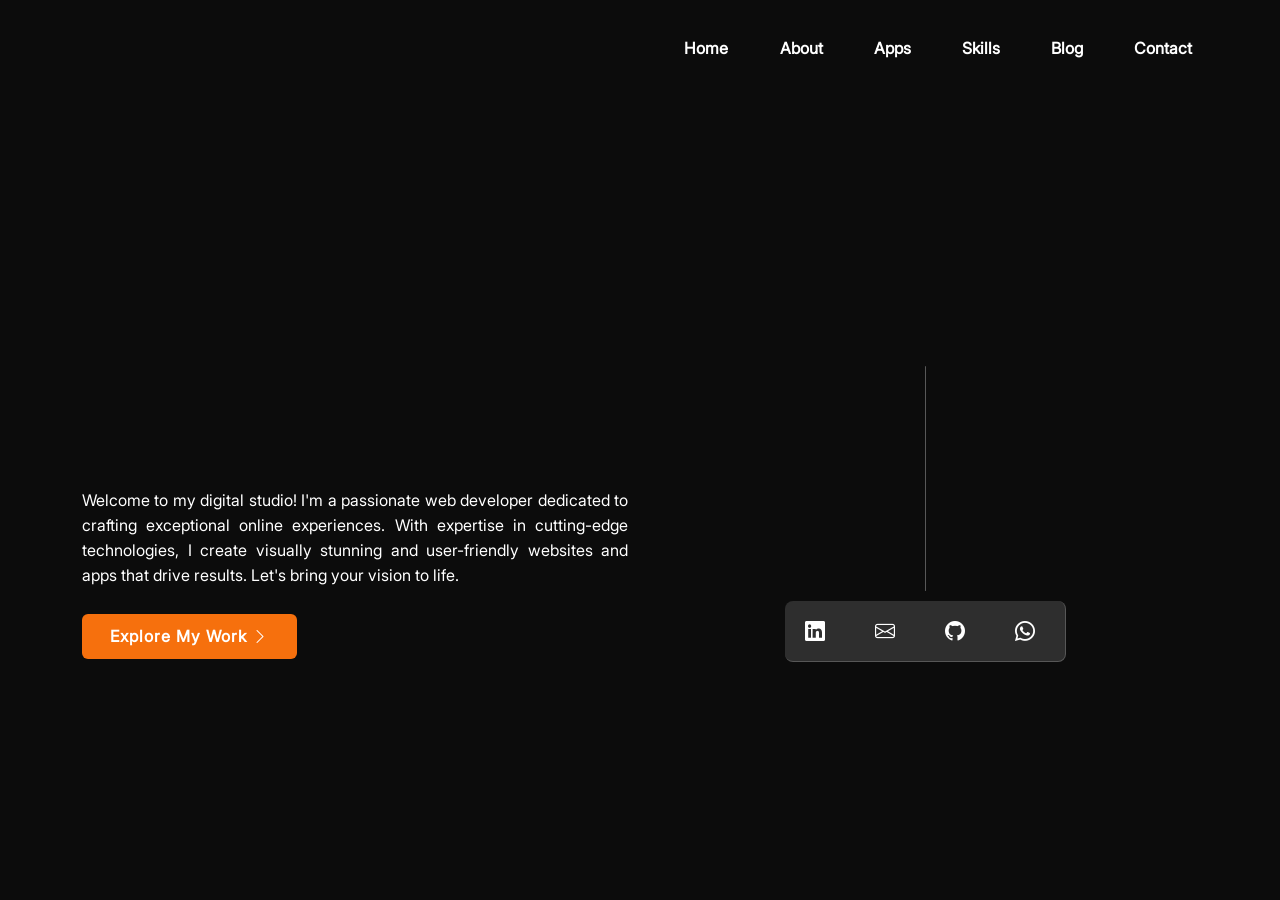
==== commit 316b6525: "deploy: fe45f0c71cf67d0cdde700257820f4d8c292febe" ====
--- a/index.html
+++ b/index.html
@@ -23,7 +23,7 @@
 
     <link rel="shortcut icon" type="image/webp" href="/logo.webp" />
     <title>Salay Muhaimin Abdul Kanton | Portfolio</title>
-    <script type="module" crossorigin src="/assets/index-b070e12e.js"></script>
+    <script type="module" crossorigin src="/assets/index-d4527e47.js"></script>
     <link rel="stylesheet" href="/assets/index-638eb48c.css">
   </head>
   <body>
